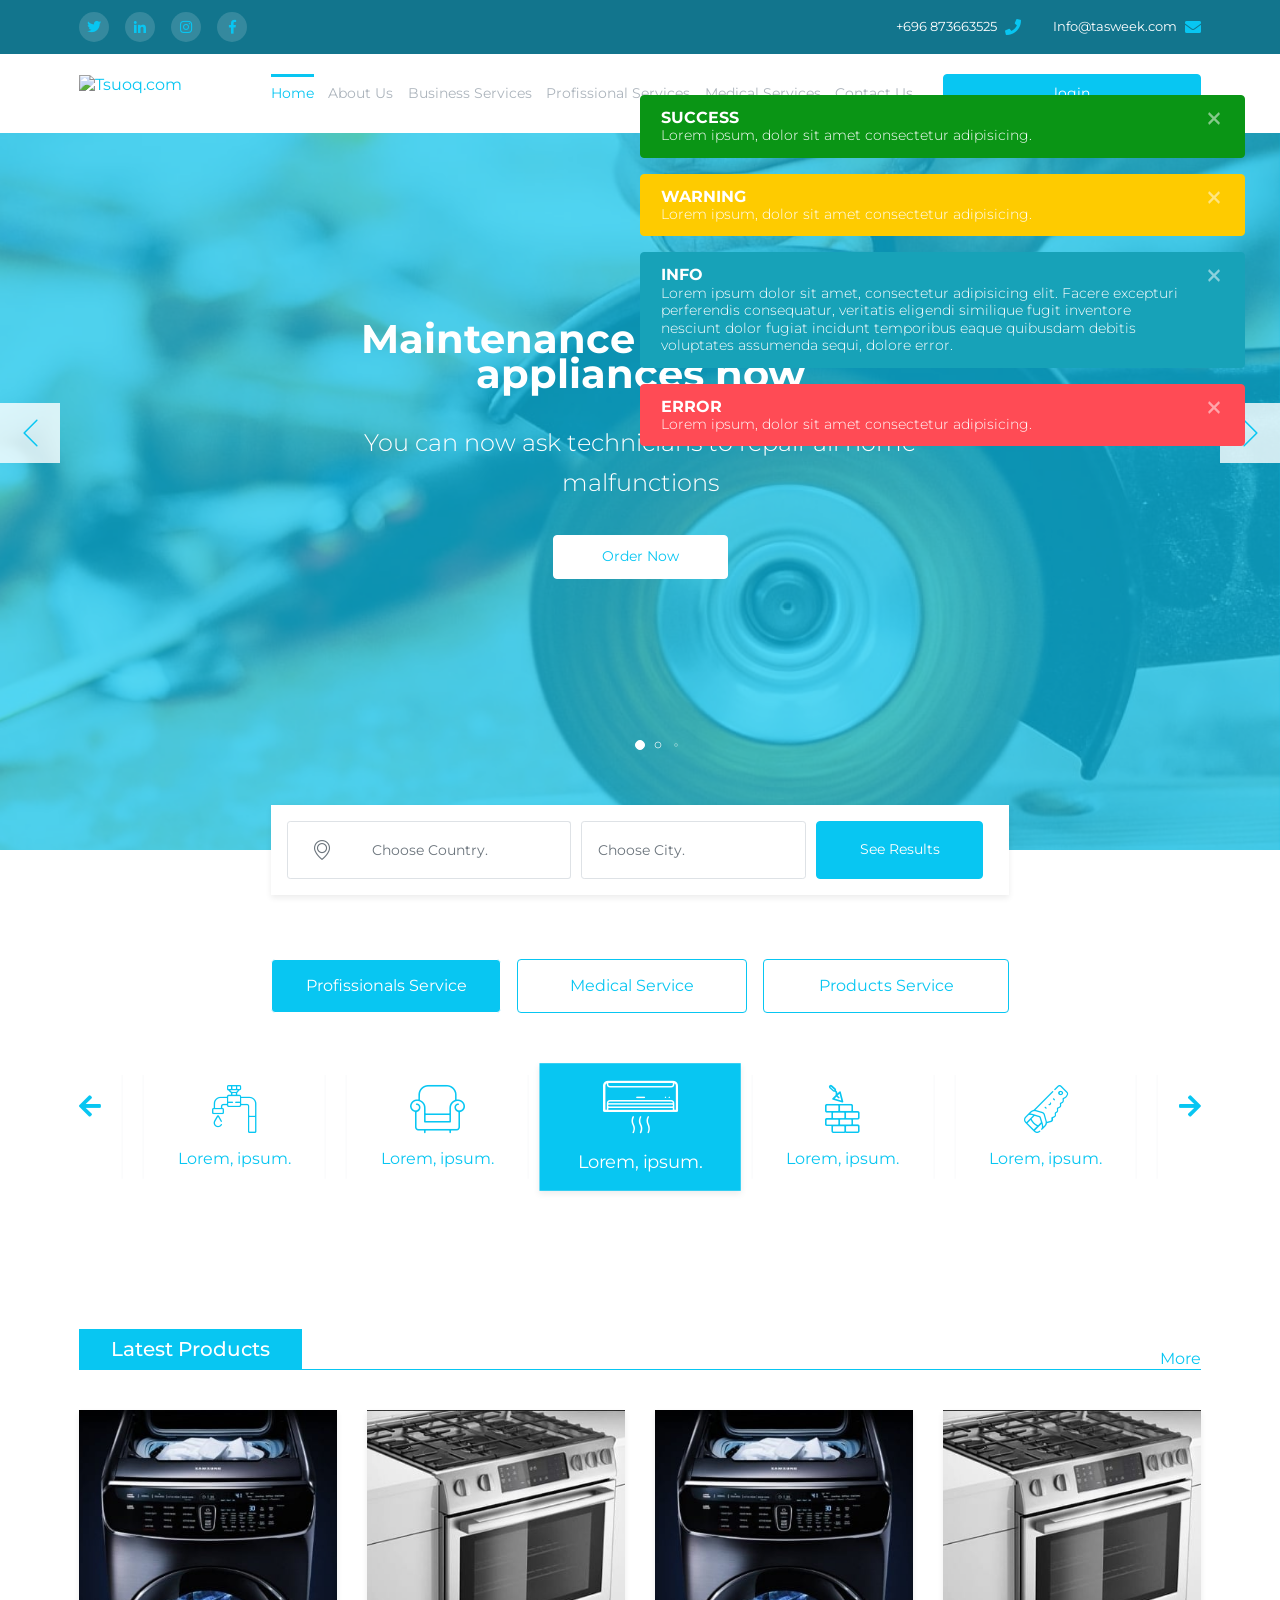
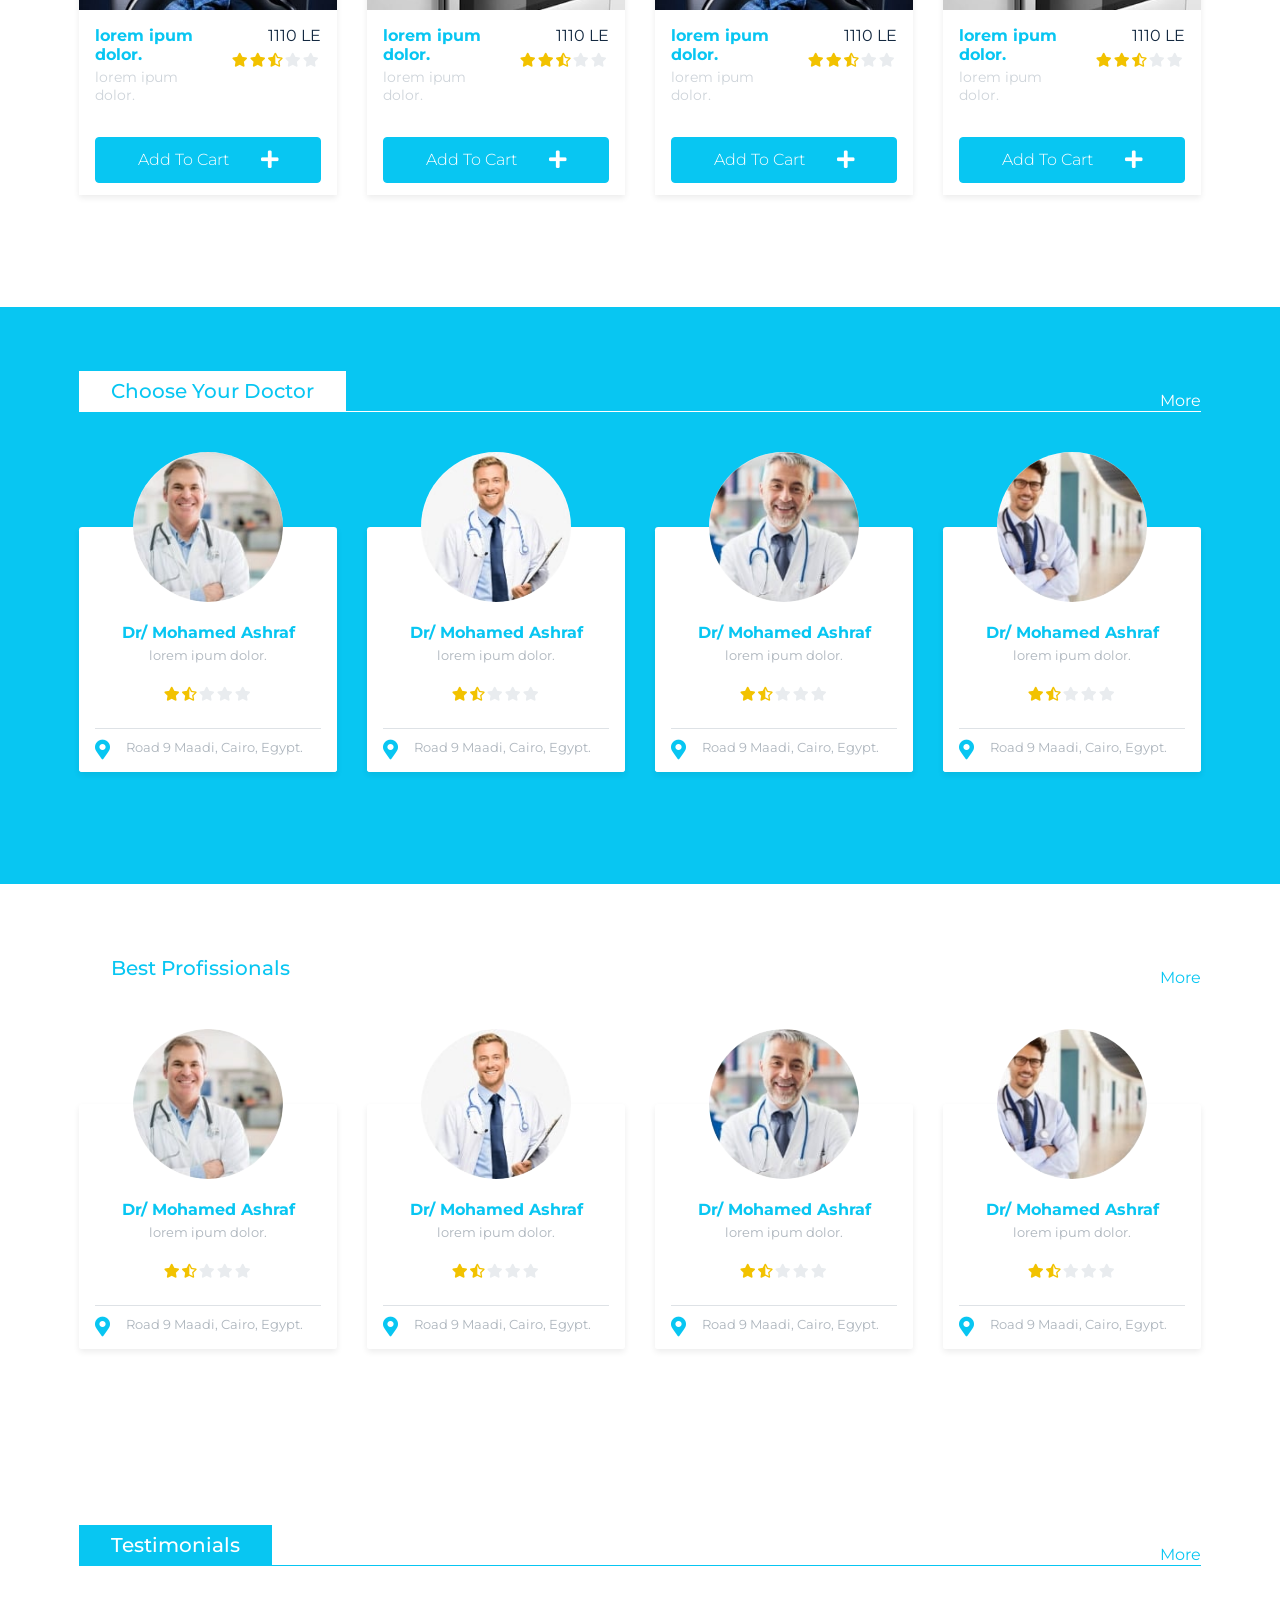
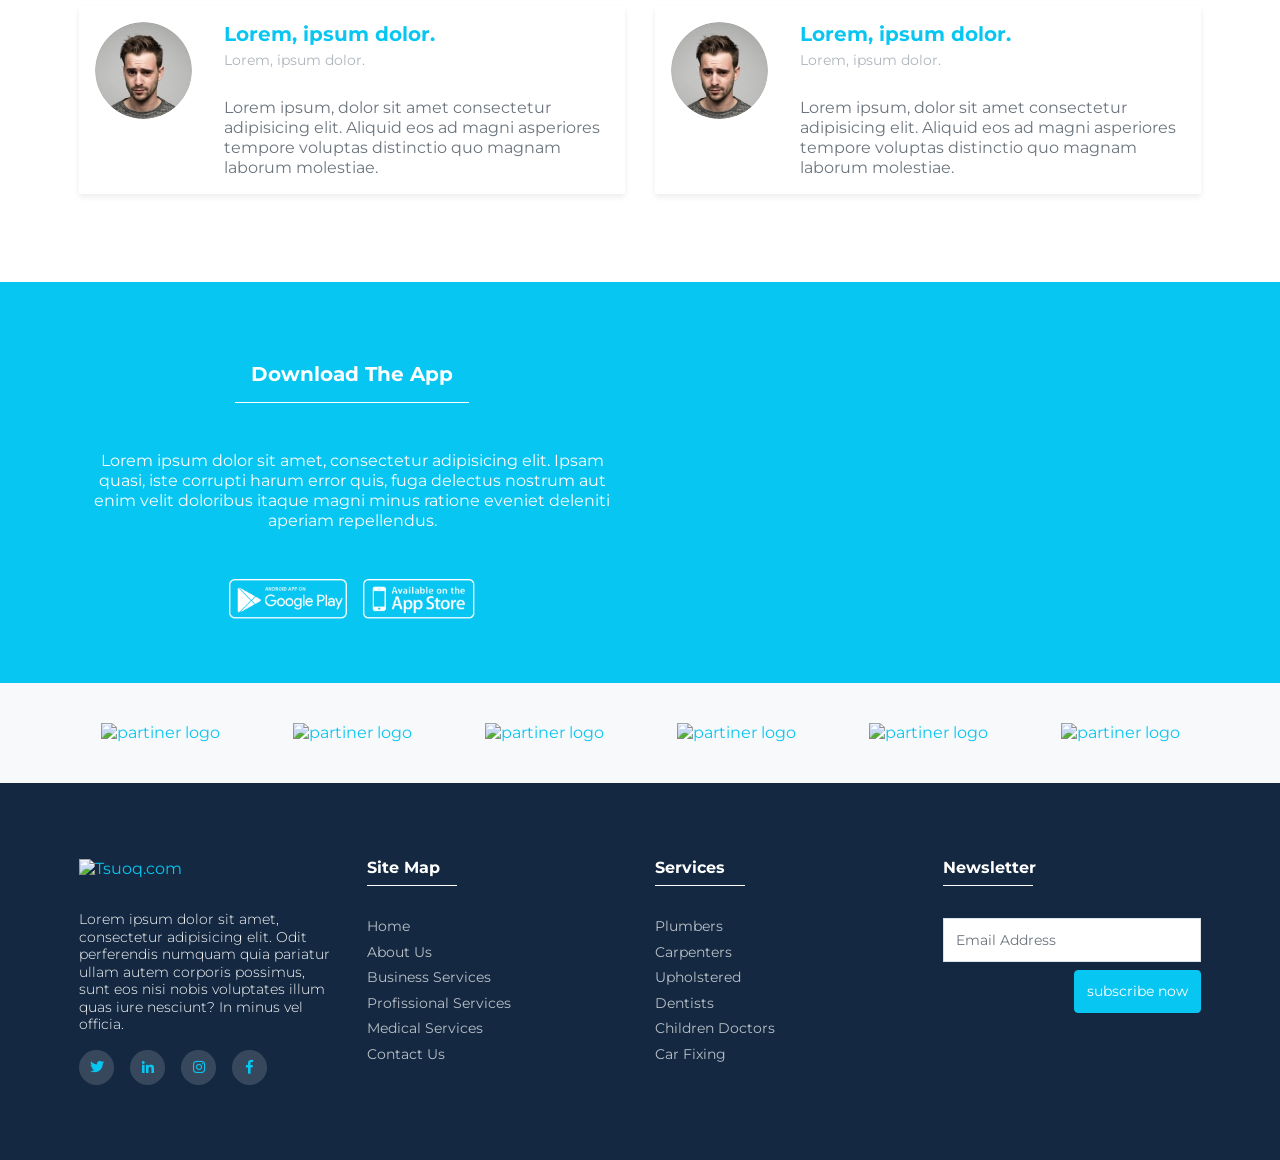
==== index.html @ 060a28f0 "v-1" ====
<!DOCTYPE html>
<html lang="en" dir="ltr">

<head>
	<meta charset="utf-8">
	<meta name="viewport" content="width=device-width, initial-scale=1, shrink-to-fit=no">
	<meta name="Tsuoq.com" content="">
	<meta name="Tsuoq.com" content="">
	<meta http-equiv="X-UA-Compatible" content="ie=edge">
	<title>Tsuoq.com</title>
	<link rel="icon" type="image/ico" href="./images/favicons/fav.ico" sizes="16x16">
	<link href="./styles/style.min.css" rel="stylesheet" type="text/css">
	<!-- scripts-->
	<script src="./scripts/app.min.js" type="text/javascript"></script>
	<script src="https://maps.googleapis.com/maps/api/js?key=AIzaSyAceZt91hCfdVh6oFAXQfNVRRdlXNJJgLs&amp;libraries=places&amp;language=en" type="text/javascript"></script>
</head>

<body>
	<div class="preloader d-flex">
		<div class="preloader-container"><img class="preloader-image" src="./images/preloader.gif" title="preloader image"></div>
	</div>
	<div class="side-open"></div>
	<nav class="navbar">
		<div class="navbar__top">
			<div class="container">
				<div class="row">
					<div class="col-6">
						<ul class="navbar__social">
							<li><a href="#" target="_blank"><i class="fab fa-twitter"></i></a></li>
							<li><a href="#" target="_blank"><i class="fab fa-linkedin-in"></i></a></li>
							<li><a href="#" target="_blank"><i class="fab fa-instagram"></i></a></li>
							<li><a href="#" target="_blank"><i class="fab fa-facebook-f"></i></a></li>
						</ul>
					</div>
					<div class="col-6">
						<ul class="navbar__contacts">
							<li><a href="#" target="_blank"><small>+696 873663525</small><i class="fas fa-phone"></i></a></li>
							<li><a href="#" target="_blank"><small>Info@tasweek.com</small><i class="fas fa-envelope"></i></a></li>
						</ul>
					</div>
				</div>
			</div>
		</div>
		<div class="navbar__main">
			<div class="container">
				<div class="row">
					<div class="col-4 col-lg-2"><a class="navbar__logo" href="index.html" title="Tsuoq.com"><img src="./images/logo/logo-color.svg" alt="Tsuoq.com"></a></div>
					<div class="col-7 d-none d-lg-flex">
						<ul class="navbar__pages">
							<li><a class="active" href="index.html">home</a></li>
							<li><a href="#">about us</a></li>
							<li><a href="#">business services</a></li>
							<li><a href="#">profissional services</a></li>
							<li><a href="#">medical services</a></li>
							<li><a href="#">contact us</a></li>
						</ul>
					</div>
					<div class="col-4 offset-4 col-lg-3 offset-lg-0">
						<div class="navbar__login"><a class="btn btn-primary btn-sm btn-block" href="login.html">login</a></div>
					</div>
				</div>
			</div>
		</div>
	</nav>
	<div class="overlay"><i class="menu-close material-icons">clear</i></div>
	<div class="alerts-wrapper">
		<div class="alert alert-success alert-dismissible fade show" role="alert">
			<h6 class="alert-heading">success</h6>
			<p>Lorem ipsum, dolor sit amet consectetur adipisicing.</p>
			<button class="close" data-dismiss="alert" type="button" aria-label="Close"><i class="material-icons" aria-hidden="true">close</i></button>
		</div>
		<div class="alert alert-warning alert-dismissible fade show" role="alert">
			<h6 class="alert-heading">warning</h6>
			<p>Lorem ipsum, dolor sit amet consectetur adipisicing.</p>
			<button class="close" data-dismiss="alert" type="button" aria-label="Close"><i class="material-icons" aria-hidden="true">close</i></button>
		</div>
		<div class="alert alert-info alert-dismissible fade show" role="alert">
			<h6 class="alert-heading">info</h6>
			<p>Lorem ipsum dolor sit amet, consectetur adipisicing elit. Facere excepturi perferendis consequatur, veritatis eligendi similique fugit inventore nesciunt dolor fugiat incidunt temporibus eaque quibusdam debitis voluptates assumenda sequi, dolore error.</p>
			<button class="close" data-dismiss="alert" type="button" aria-label="Close"><i class="material-icons" aria-hidden="true">close</i></button>
		</div>
		<div class="alert alert-danger alert-dismissible fade show" role="alert">
			<h6 class="alert-heading">error</h6>
			<p>Lorem ipsum, dolor sit amet consectetur adipisicing.</p>
			<button class="close" data-dismiss="alert" type="button" aria-label="Close"><i class="material-icons" aria-hidden="true">close</i></button>
		</div>
	</div>
	<main id="home-main" role="main">
		<div class="swiper-container">
			<div class="swiper-wrapper">
				<div class="swiper-slide jarallax"><img class="jarallax-img" src="./images/backgrounds/bg-1.jpg">
					<div class="container">
						<div class="row">
							<div class="col-10 offset-1 col-sm-8 offset-sm-2 col-lg-6 offset-lg-3">
								<h1 data-swiper-parallax="-100" data-swiper-parallax-opacity="0.4">Maintenance of household appliances now</h1>
								<p data-swiper-parallax="-200" data-swiper-parallax-opacity="0.2">You can now ask technicians to repair all home malfunctions</p><a class="btn btn-white px-5 text-primary text-capitalize" href="#">order now</a>
							</div>
						</div>
					</div>
				</div>
				<div class="swiper-slide jarallax"><img class="jarallax-img" src="./images/backgrounds/bg-2.jpg">
					<div class="container">
						<div class="row">
							<div class="col-10 offset-1 col-sm-8 offset-sm-2 col-lg-6 offset-lg-3">
								<h1 data-swiper-parallax="-100" data-swiper-parallax-opacity="0.4">Maintenance of household appliances now</h1>
								<p data-swiper-parallax="-200" data-swiper-parallax-opacity="0.2">You can now ask technicians to repair all home malfunctions</p><a class="btn btn-white px-5 text-primary text-capitalize" href="#">order now</a>
							</div>
						</div>
					</div>
				</div>
				<div class="swiper-slide jarallax"><img class="jarallax-img" src="./images/backgrounds/bg-1.jpg">
					<div class="container">
						<div class="row">
							<div class="col-10 offset-1 col-sm-8 offset-sm-2 col-lg-6 offset-lg-3">
								<h1 data-swiper-parallax="-100" data-swiper-parallax-opacity="0.4">Maintenance of household appliances now</h1>
								<p data-swiper-parallax="-200" data-swiper-parallax-opacity="0.2">You can now ask technicians to repair all home malfunctions</p><a class="btn btn-white px-5 text-primary text-capitalize" href="#">order now</a>
							</div>
						</div>
					</div>
				</div>
				<div class="swiper-slide jarallax"><img class="jarallax-img" src="./images/backgrounds/bg-2.jpg">
					<div class="container">
						<div class="row">
							<div class="col-10 offset-1 col-sm-8 offset-sm-2 col-lg-6 offset-lg-3">
								<h1 data-swiper-parallax="-100" data-swiper-parallax-opacity="0.4">Maintenance of household appliances now</h1>
								<p data-swiper-parallax="-200" data-swiper-parallax-opacity="0.2">You can now ask technicians to repair all home malfunctions</p><a class="btn btn-white px-5 text-primary text-capitalize" href="#">order now</a>
							</div>
						</div>
					</div>
				</div>
			</div>
			<div class="swiper-pagination"></div>
			<div class="swiper-button-next"></div>
			<div class="swiper-button-prev"></div>
		</div>
	</main>
	<section id="home-search">
		<div class="container">
			<div class="row">
				<div class="col-10 offset-1 col-md-8 offset-md-2">
					<div class="card-search shadow-sm">
						<div class="card-body">
							<form class="form-inline" action="#" metho="POST">
								<div class="form-row w-100">
									<div class="input-group input-group-lg col-12 col-md-5">
										<div class="input-group-prepend"><span class="input-group-text icon-placeholder" id="choose-country"></span></div>
										<input class="form-control" type="text" placeholder="Choose Country." aria-label="search using country" aria-describedby="choose-country">
									</div>
									<div class="input-group input-group-lg col-12 col-md-4">
										<input class="form-control w-100" type="text" aria-describedby="choose-city" aria-label="search using city" placeholder="Choose City.">
									</div>
									<div class="input-group col-12 col-md-3">
										<button class="btn btn-primary btn-block text-capitalize" type="submit">see results</button>
									</div>
								</div>
							</form>
						</div>
					</div>
				</div>
			</div>
		</div>
	</section>
	<section id="home-all-services">
		<div class="container">
			<div class="row">
				<div class="col-12 col-md-10 offset-md-1 col-lg-8 offset-lg-2">
					<ul class="nav nav-pills mb-3" id="home-services-tabs" role="tablist">
						<li class="nav-item"><a class="nav-link active" id="pills-profissionals-service-tab" data-toggle="pill" href="#pills-profissionals-service" role="tab" aria-controls="pills-profissionals-service" aria-selected="true">profissionals service</a></li>
						<li class="nav-item"><a class="nav-link" id="pills-medical-service-tab" data-toggle="pill" href="#pills-medical-service" role="tab" aria-controls="pills-medical-service" aria-selected="false">medical service</a></li>
						<li class="nav-item"><a class="nav-link" id="pills-products-service-tab" data-toggle="pill" href="#pills-products-service" role="tab" aria-controls="pills-products-service" aria-selected="false">products service</a></li>
					</ul>
				</div>
				<div class="col-12 mt-4">
					<div class="tab-content" id="home-services-tabsContent">
						<div class="tab-pane fade show active" id="pills-profissionals-service" role="tabpanel" aria-labelledby="pills-profissionals-service-tab">
							<div class="swiper-container services-tab-slider">
								<div class="swiper-wrapper">
									<div class="swiper-slide"><a class="service-icon-card" href="#"><i class="icon-air-condition"></i>Lorem, ipsum.</a></div>
									<div class="swiper-slide"><a class="service-icon-card" href="#"><i class="icon-enginnering"></i>Lorem, ipsum.</a></div>
									<div class="swiper-slide"><a class="service-icon-card" href="#"><i class="icon-carpenter"></i>Lorem, ipsum.</a></div>
									<div class="swiper-slide"><a class="service-icon-card" href="#"><i class="icon-plumber"></i>Lorem, ipsum.</a></div>
									<div class="swiper-slide"><a class="service-icon-card" href="#"><i class="icon-furnature"></i>Lorem, ipsum.</a></div>
								</div>
								<div class="swiper-button-next"><i class="fas fa-arrow-right"></i></div>
								<div class="swiper-button-prev"><i class="fas fa-arrow-left"></i></div>
							</div>
						</div>
						<div class="tab-pane fade" id="pills-medical-service" role="tabpanel" aria-labelledby="pills-medical-service-tab">
							<div class="swiper-container services-tab-slider">
								<div class="swiper-wrapper">
									<div class="swiper-slide"><a class="service-icon-card" href="#"><i class="icon-air-condition"></i>Lorem, ipsum.</a></div>
									<div class="swiper-slide"><a class="service-icon-card" href="#"><i class="icon-enginnering"></i>Lorem, ipsum.</a></div>
									<div class="swiper-slide"><a class="service-icon-card" href="#"><i class="icon-carpenter"></i>Lorem, ipsum.</a></div>
									<div class="swiper-slide"><a class="service-icon-card" href="#"><i class="icon-plumber"></i>Lorem, ipsum.</a></div>
									<div class="swiper-slide"><a class="service-icon-card" href="#"><i class="icon-furnature"></i>Lorem, ipsum.</a></div>
								</div>
								<div class="swiper-button-next"><i class="fas fa-arrow-right"></i></div>
								<div class="swiper-button-prev"><i class="fas fa-arrow-left"></i></div>
							</div>
						</div>
						<div class="tab-pane fade" id="pills-products-service" role="tabpanel" aria-labelledby="pills-products-service-tab">
							<div class="swiper-container services-tab-slider">
								<div class="swiper-wrapper">
									<div class="swiper-slide"><a class="service-icon-card" href="#"><i class="icon-air-condition"></i>Lorem, ipsum.</a></div>
									<div class="swiper-slide"><a class="service-icon-card" href="#"><i class="icon-enginnering"></i>Lorem, ipsum.</a></div>
									<div class="swiper-slide"><a class="service-icon-card" href="#"><i class="icon-carpenter"></i>Lorem, ipsum.</a></div>
									<div class="swiper-slide"><a class="service-icon-card" href="#"><i class="icon-plumber"></i>Lorem, ipsum.</a></div>
									<div class="swiper-slide"><a class="service-icon-card" href="#"><i class="icon-furnature"></i>Lorem, ipsum.</a></div>
								</div>
								<div class="swiper-button-next"><i class="fas fa-arrow-right"></i></div>
								<div class="swiper-button-prev"><i class="fas fa-arrow-left"></i></div>
							</div>
						</div>
					</div>
				</div>
			</div>
		</div>
	</section>
	<section class="home__service" id="home-products">
		<div class="container">
			<div class="row">
				<div class="col-12">
					<div class="home__service--header">
						<h5>latest products</h5><a href="#" title="see more products">more</a>
					</div>
				</div>
				<div class="col-12">
					<div class="home__service--content">
						<div class="row">
							<div class="col-12 col-sm-6 col-md-4 col-lg-3 mb-5">
								<div class="card-product"><img class="card-img-top" src="./images/products/product-1.jpg" alt="product image" />
									<div class="card-body">
										<div><a class="card-title h6" href="#" title="product">lorem ipum dolor.</a><small class="card-text">lorem ipum dolor.</small></div>
										<div>
											<p class="price">1110 LE</p>
											<select class="stars-readOnly" data-init="2.5">
												<option value="1">1</option>
												<option value="2">2</option>
												<option value="3">3</option>
												<option value="4">4</option>
												<option value="5">5</option>
											</select>
										</div>
									</div>
									<div class="card-footer"><a class="btn btn-primary btn-block" href="#" title="add to wishlist">add to cart<i class="fas fa-plus"></i></a></div>
								</div>
							</div>
							<div class="col-12 col-sm-6 col-md-4 col-lg-3 mb-5">
								<div class="card-product"><img class="card-img-top" src="./images/products/product-2.jpg" alt="product image" />
									<div class="card-body">
										<div><a class="card-title h6" href="#" title="product">lorem ipum dolor.</a><small class="card-text">lorem ipum dolor.</small></div>
										<div>
											<p class="price">1110 LE</p>
											<select class="stars-readOnly" data-init="2.5">
												<option value="1">1</option>
												<option value="2">2</option>
												<option value="3">3</option>
												<option value="4">4</option>
												<option value="5">5</option>
											</select>
										</div>
									</div>
									<div class="card-footer"><a class="btn btn-primary btn-block" href="#" title="add to wishlist">add to cart<i class="fas fa-plus"></i></a></div>
								</div>
							</div>
							<div class="col-12 col-sm-6 col-md-4 col-lg-3 mb-5">
								<div class="card-product"><img class="card-img-top" src="./images/products/product-1.jpg" alt="product image" />
									<div class="card-body">
										<div><a class="card-title h6" href="#" title="product">lorem ipum dolor.</a><small class="card-text">lorem ipum dolor.</small></div>
										<div>
											<p class="price">1110 LE</p>
											<select class="stars-readOnly" data-init="2.5">
												<option value="1">1</option>
												<option value="2">2</option>
												<option value="3">3</option>
												<option value="4">4</option>
												<option value="5">5</option>
											</select>
										</div>
									</div>
									<div class="card-footer"><a class="btn btn-primary btn-block" href="#" title="add to wishlist">add to cart<i class="fas fa-plus"></i></a></div>
								</div>
							</div>
							<div class="col-12 col-sm-6 col-md-4 col-lg-3 mb-5">
								<div class="card-product"><img class="card-img-top" src="./images/products/product-2.jpg" alt="product image" />
									<div class="card-body">
										<div><a class="card-title h6" href="#" title="product">lorem ipum dolor.</a><small class="card-text">lorem ipum dolor.</small></div>
										<div>
											<p class="price">1110 LE</p>
											<select class="stars-readOnly" data-init="2.5">
												<option value="1">1</option>
												<option value="2">2</option>
												<option value="3">3</option>
												<option value="4">4</option>
												<option value="5">5</option>
											</select>
										</div>
									</div>
									<div class="card-footer"><a class="btn btn-primary btn-block" href="#" title="add to wishlist">add to cart<i class="fas fa-plus"></i></a></div>
								</div>
							</div>
						</div>
					</div>
				</div>
			</div>
		</div>
	</section>
	<section class="home__service home__service--bg-blue" id="home-choose-doctors">
		<div class="container">
			<div class="row">
				<div class="col-12">
					<div class="home__service--header">
						<h5>choose your doctor</h5><a href="#" title="see more products">more</a>
					</div>
				</div>
				<div class="col-12">
					<div class="home__service--content">
						<div class="row">
							<div class="col-12 col-sm-6 col-md-4 col-lg-3 mb-5">
								<div class="card-person"><img class="card-img-top" src="./images/avatars/doc-1.jpg" alt="doctor avatar" />
									<div class="card-body"><a class="card-title" href="#">dr/ Mohamed ashraf</a><small class="card-text">lorem ipum dolor.</small>
										<select class="stars-readOnly" data-init="1.5">
											<option value="1">1</option>
											<option value="2">2</option>
											<option value="3">3</option>
											<option value="4">4</option>
											<option value="5">5</option>
										</select>
									</div>
									<div class="card-footer">
										<p class="card-text"><i class="fas fa-map-marker-alt"></i><small>Road 9 Maadi, Cairo, Egypt.</small></p>
									</div>
								</div>
							</div>
							<div class="col-12 col-sm-6 col-md-4 col-lg-3 mb-5">
								<div class="card-person"><img class="card-img-top" src="./images/avatars/doc-2.jpg" alt="doctor avatar" />
									<div class="card-body"><a class="card-title" href="#">dr/ Mohamed ashraf</a><small class="card-text">lorem ipum dolor.</small>
										<select class="stars-readOnly" data-init="1.5">
											<option value="1">1</option>
											<option value="2">2</option>
											<option value="3">3</option>
											<option value="4">4</option>
											<option value="5">5</option>
										</select>
									</div>
									<div class="card-footer">
										<p class="card-text"><i class="fas fa-map-marker-alt"></i><small>Road 9 Maadi, Cairo, Egypt.</small></p>
									</div>
								</div>
							</div>
							<div class="col-12 col-sm-6 col-md-4 col-lg-3 mb-5">
								<div class="card-person"><img class="card-img-top" src="./images/avatars/doc-3.jpg" alt="doctor avatar" />
									<div class="card-body"><a class="card-title" href="#">dr/ Mohamed ashraf</a><small class="card-text">lorem ipum dolor.</small>
										<select class="stars-readOnly" data-init="1.5">
											<option value="1">1</option>
											<option value="2">2</option>
											<option value="3">3</option>
											<option value="4">4</option>
											<option value="5">5</option>
										</select>
									</div>
									<div class="card-footer">
										<p class="card-text"><i class="fas fa-map-marker-alt"></i><small>Road 9 Maadi, Cairo, Egypt.</small></p>
									</div>
								</div>
							</div>
							<div class="col-12 col-sm-6 col-md-4 col-lg-3 mb-5">
								<div class="card-person"><img class="card-img-top" src="./images/avatars/doc-4.jpg" alt="doctor avatar" />
									<div class="card-body"><a class="card-title" href="#">dr/ Mohamed ashraf</a><small class="card-text">lorem ipum dolor.</small>
										<select class="stars-readOnly" data-init="1.5">
											<option value="1">1</option>
											<option value="2">2</option>
											<option value="3">3</option>
											<option value="4">4</option>
											<option value="5">5</option>
										</select>
									</div>
									<div class="card-footer">
										<p class="card-text"><i class="fas fa-map-marker-alt"></i><small>Road 9 Maadi, Cairo, Egypt.</small></p>
									</div>
								</div>
							</div>
						</div>
					</div>
				</div>
			</div>
		</div>
	</section>
	<section class="home__service home__service--bg-transparent" id="home-choose-profissionals">
		<div class="container">
			<div class="row">
				<div class="col-12">
					<div class="home__service--header">
						<h5>best profissionals</h5><a href="#" title="see more products">more</a>
					</div>
				</div>
				<div class="col-12">
					<div class="home__service--content">
						<div class="row">
							<div class="col-12 col-sm-6 col-md-4 col-lg-3 mb-5">
								<div class="card-person"><img class="card-img-top" src="./images/avatars/doc-1.jpg" alt="doctor avatar" />
									<div class="card-body"><a class="card-title" href="#">dr/ Mohamed ashraf</a><small class="card-text">lorem ipum dolor.</small>
										<select class="stars-readOnly" data-init="1.5">
											<option value="1">1</option>
											<option value="2">2</option>
											<option value="3">3</option>
											<option value="4">4</option>
											<option value="5">5</option>
										</select>
									</div>
									<div class="card-footer">
										<p class="card-text"><i class="fas fa-map-marker-alt"></i><small>Road 9 Maadi, Cairo, Egypt.</small></p>
									</div>
								</div>
							</div>
							<div class="col-12 col-sm-6 col-md-4 col-lg-3 mb-5">
								<div class="card-person"><img class="card-img-top" src="./images/avatars/doc-2.jpg" alt="doctor avatar" />
									<div class="card-body"><a class="card-title" href="#">dr/ Mohamed ashraf</a><small class="card-text">lorem ipum dolor.</small>
										<select class="stars-readOnly" data-init="1.5">
											<option value="1">1</option>
											<option value="2">2</option>
											<option value="3">3</option>
											<option value="4">4</option>
											<option value="5">5</option>
										</select>
									</div>
									<div class="card-footer">
										<p class="card-text"><i class="fas fa-map-marker-alt"></i><small>Road 9 Maadi, Cairo, Egypt.</small></p>
									</div>
								</div>
							</div>
							<div class="col-12 col-sm-6 col-md-4 col-lg-3 mb-5">
								<div class="card-person"><img class="card-img-top" src="./images/avatars/doc-3.jpg" alt="doctor avatar" />
									<div class="card-body"><a class="card-title" href="#">dr/ Mohamed ashraf</a><small class="card-text">lorem ipum dolor.</small>
										<select class="stars-readOnly" data-init="1.5">
											<option value="1">1</option>
											<option value="2">2</option>
											<option value="3">3</option>
											<option value="4">4</option>
											<option value="5">5</option>
										</select>
									</div>
									<div class="card-footer">
										<p class="card-text"><i class="fas fa-map-marker-alt"></i><small>Road 9 Maadi, Cairo, Egypt.</small></p>
									</div>
								</div>
							</div>
							<div class="col-12 col-sm-6 col-md-4 col-lg-3 mb-5">
								<div class="card-person"><img class="card-img-top" src="./images/avatars/doc-4.jpg" alt="doctor avatar" />
									<div class="card-body"><a class="card-title" href="#">dr/ Mohamed ashraf</a><small class="card-text">lorem ipum dolor.</small>
										<select class="stars-readOnly" data-init="1.5">
											<option value="1">1</option>
											<option value="2">2</option>
											<option value="3">3</option>
											<option value="4">4</option>
											<option value="5">5</option>
										</select>
									</div>
									<div class="card-footer">
										<p class="card-text"><i class="fas fa-map-marker-alt"></i><small>Road 9 Maadi, Cairo, Egypt.</small></p>
									</div>
								</div>
							</div>
						</div>
					</div>
				</div>
			</div>
		</div>
	</section>
	<section class="home__service" id="home-testimonials">
		<div class="container">
			<div class="row">
				<div class="col-12">
					<div class="home__service--header">
						<h5>testimonials</h5><a href="#" title="see more products">more</a>
					</div>
				</div>
				<div class="col-12">
					<div class="home__service--content">
						<div class="row">
							<div class="col-12 col-md-6 mb-4">
								<div class="card-testimonials">
									<div class="row">
										<div class="col-3 pr-0">
											<div class="card-img"><img class="img-fluid" src="./images/avatars/avatar-1.jpg" alt="some description"></div>
										</div>
										<div class="col-9 pl-0">
											<div class="card-body">
												<h6 class="card-title">Lorem, ipsum dolor.</h6><small class="card-subtitle">Lorem, ipsum dolor.</small>
												<p class="card-text">Lorem ipsum, dolor sit amet consectetur adipisicing elit. Aliquid eos ad magni asperiores tempore voluptas distinctio quo magnam laborum molestiae.</p>
											</div>
										</div>
									</div>
								</div>
							</div>
							<div class="col-12 col-md-6 mb-4">
								<div class="card-testimonials">
									<div class="row">
										<div class="col-3 pr-0">
											<div class="card-img"><img class="img-fluid" src="./images/avatars/avatar-1.jpg" alt="some description"></div>
										</div>
										<div class="col-9 pl-0">
											<div class="card-body">
												<h6 class="card-title">Lorem, ipsum dolor.</h6><small class="card-subtitle">Lorem, ipsum dolor.</small>
												<p class="card-text">Lorem ipsum, dolor sit amet consectetur adipisicing elit. Aliquid eos ad magni asperiores tempore voluptas distinctio quo magnam laborum molestiae.</p>
											</div>
										</div>
									</div>
								</div>
							</div>
						</div>
					</div>
				</div>
			</div>
		</div>
	</section>
	<section class="jarallax" id="home-download-app"><img class="jarallax-img" src="./images/backgrounds/bg-2.jpg">
		<div class="container">
			<div class="row">
				<div class="col-12 col-md-6">
					<h5>download the app</h5>
					<p>Lorem ipsum dolor sit amet, consectetur adipisicing elit. Ipsam quasi, iste corrupti harum error quis, fuga delectus nostrum aut enim velit doloribus itaque magni minus ratione eveniet deleniti aperiam repellendus.</p>
					<div class="stores-container"><a href="#" title="download from play store" target="_blank"><img src="./images/icons/play-store.png" alt=""></a><a href="#" title="download from app store" target="_blank"><img src="./images/icons/app-store.png" alt=""></a></div>
				</div>
			</div>
		</div>
	</section>
	<section class="partners" id="home-partners">
		<div class="container">
			<div class="row">
				<div class="col-12 col-sm-6 col-md-4 col-lg-3 col-xl-2 my-2"><a class="partners__logo" href="#"><img src="https://via.placeholder.com/160x75.png/F9F9F9/878787?text=logo" alt="partiner logo"></a></div>
				<div class="col-12 col-sm-6 col-md-4 col-lg-3 col-xl-2 my-2"><a class="partners__logo" href="#"><img src="https://via.placeholder.com/160x75.png/F9F9F9/878787?text=logo" alt="partiner logo"></a></div>
				<div class="col-12 col-sm-6 col-md-4 col-lg-3 col-xl-2 my-2"><a class="partners__logo" href="#"><img src="https://via.placeholder.com/160x75.png/F9F9F9/878787?text=logo" alt="partiner logo"></a></div>
				<div class="col-12 col-sm-6 col-md-4 col-lg-3 col-xl-2 my-2"><a class="partners__logo" href="#"><img src="https://via.placeholder.com/160x75.png/F9F9F9/878787?text=logo" alt="partiner logo"></a></div>
				<div class="col-12 col-sm-6 col-md-4 col-lg-3 col-xl-2 my-2"><a class="partners__logo" href="#"><img src="https://via.placeholder.com/160x75.png/F9F9F9/878787?text=logo" alt="partiner logo"></a></div>
				<div class="col-12 col-sm-6 col-md-4 col-lg-3 col-xl-2 my-2"><a class="partners__logo" href="#"><img src="https://via.placeholder.com/160x75.png/F9F9F9/878787?text=logo" alt="partiner logo"></a></div>
			</div>
		</div>
	</section>
	<footer class="footer">
		<div class="container">
			<div class="row">
				<div class="col-12 col-md-3"><a class="footer__logo" href="index.html" title="Tsuoq.com"><img src="./images/logo/logo-white.svg" alt="Tsuoq.com"></a>
					<p>Lorem ipsum dolor sit amet, consectetur adipisicing elit. Odit perferendis numquam quia pariatur ullam autem corporis possimus, sunt eos nisi nobis voluptates illum quas iure nesciunt? In minus vel officia.</p>
					<ul class="footer__social">
						<li><a href="#" target="_blank"><i class="fab fa-twitter"></i></a></li>
						<li><a href="#" target="_blank"><i class="fab fa-linkedin-in"></i></a></li>
						<li><a href="#" target="_blank"><i class="fab fa-instagram"></i></a></li>
						<li><a href="#" target="_blank"><i class="fab fa-facebook-f"></i></a></li>
					</ul>
				</div>
				<div class="col-6 col-md-3">
					<div class="footer__content">
						<p class="footer__content-title">site map</p>
						<ul class="footer__content-list">
							<li class="footer__content-single"><a href="#">home</a></li>
							<li class="footer__content-single"><a href="#">about us</a></li>
							<li class="footer__content-single"><a href="#">business services</a></li>
							<li class="footer__content-single"><a href="#">profissional services</a></li>
							<li class="footer__content-single"><a href="#">medical services</a></li>
							<li class="footer__content-single"><a href="#">contact us</a></li>
						</ul>
					</div>
				</div>
				<div class="col-6 col-md-3">
					<div class="footer__content">
						<p class="footer__content-title">services</p>
						<ul class="footer__content-list">
							<li class="footer__content-single"><a href="#">plumbers</a></li>
							<li class="footer__content-single"><a href="#">carpenters</a></li>
							<li class="footer__content-single"><a href="#">upholstered</a></li>
							<li class="footer__content-single"><a href="#">dentists</a></li>
							<li class="footer__content-single"><a href="#">children doctors</a></li>
							<li class="footer__content-single"><a href="#">car fixing</a></li>
						</ul>
					</div>
				</div>
				<div class="col-12 col-md-3">
					<div class="footer__content">
						<p class="footer__content-title">newsletter</p>
						<div class="footer__content-form">
							<form action="#" method="POST">
								<div class="form-row">
									<div class="col-12 mb-2">
										<input class="form-control rounded-0" type="email" name="" placeholder="Email Address">
									</div>
									<div class="col-12 d-flex justify-content-end">
										<button class="btn btn-primary" type="submit">subscribe now</button>
									</div>
								</div>
							</form>
						</div>
					</div>
				</div>
			</div>
		</div>
	</footer>
</body>

</html>
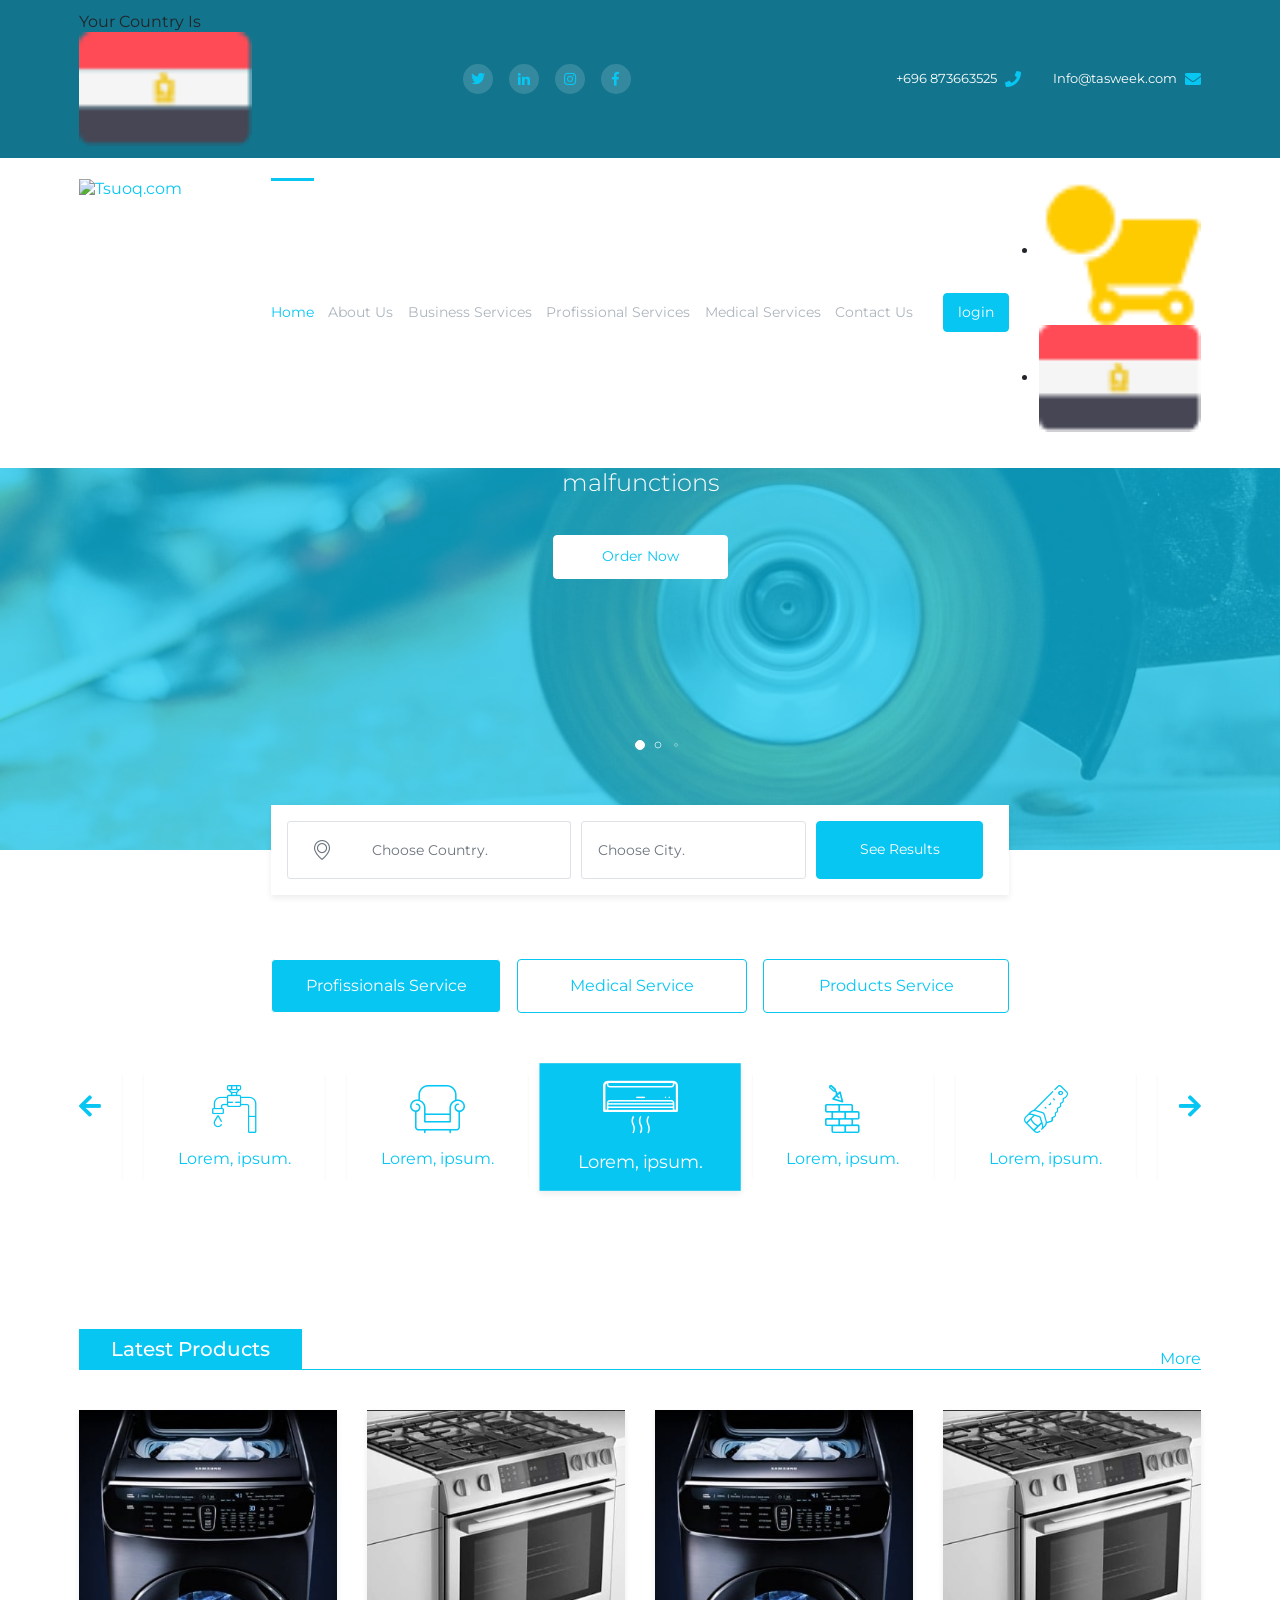
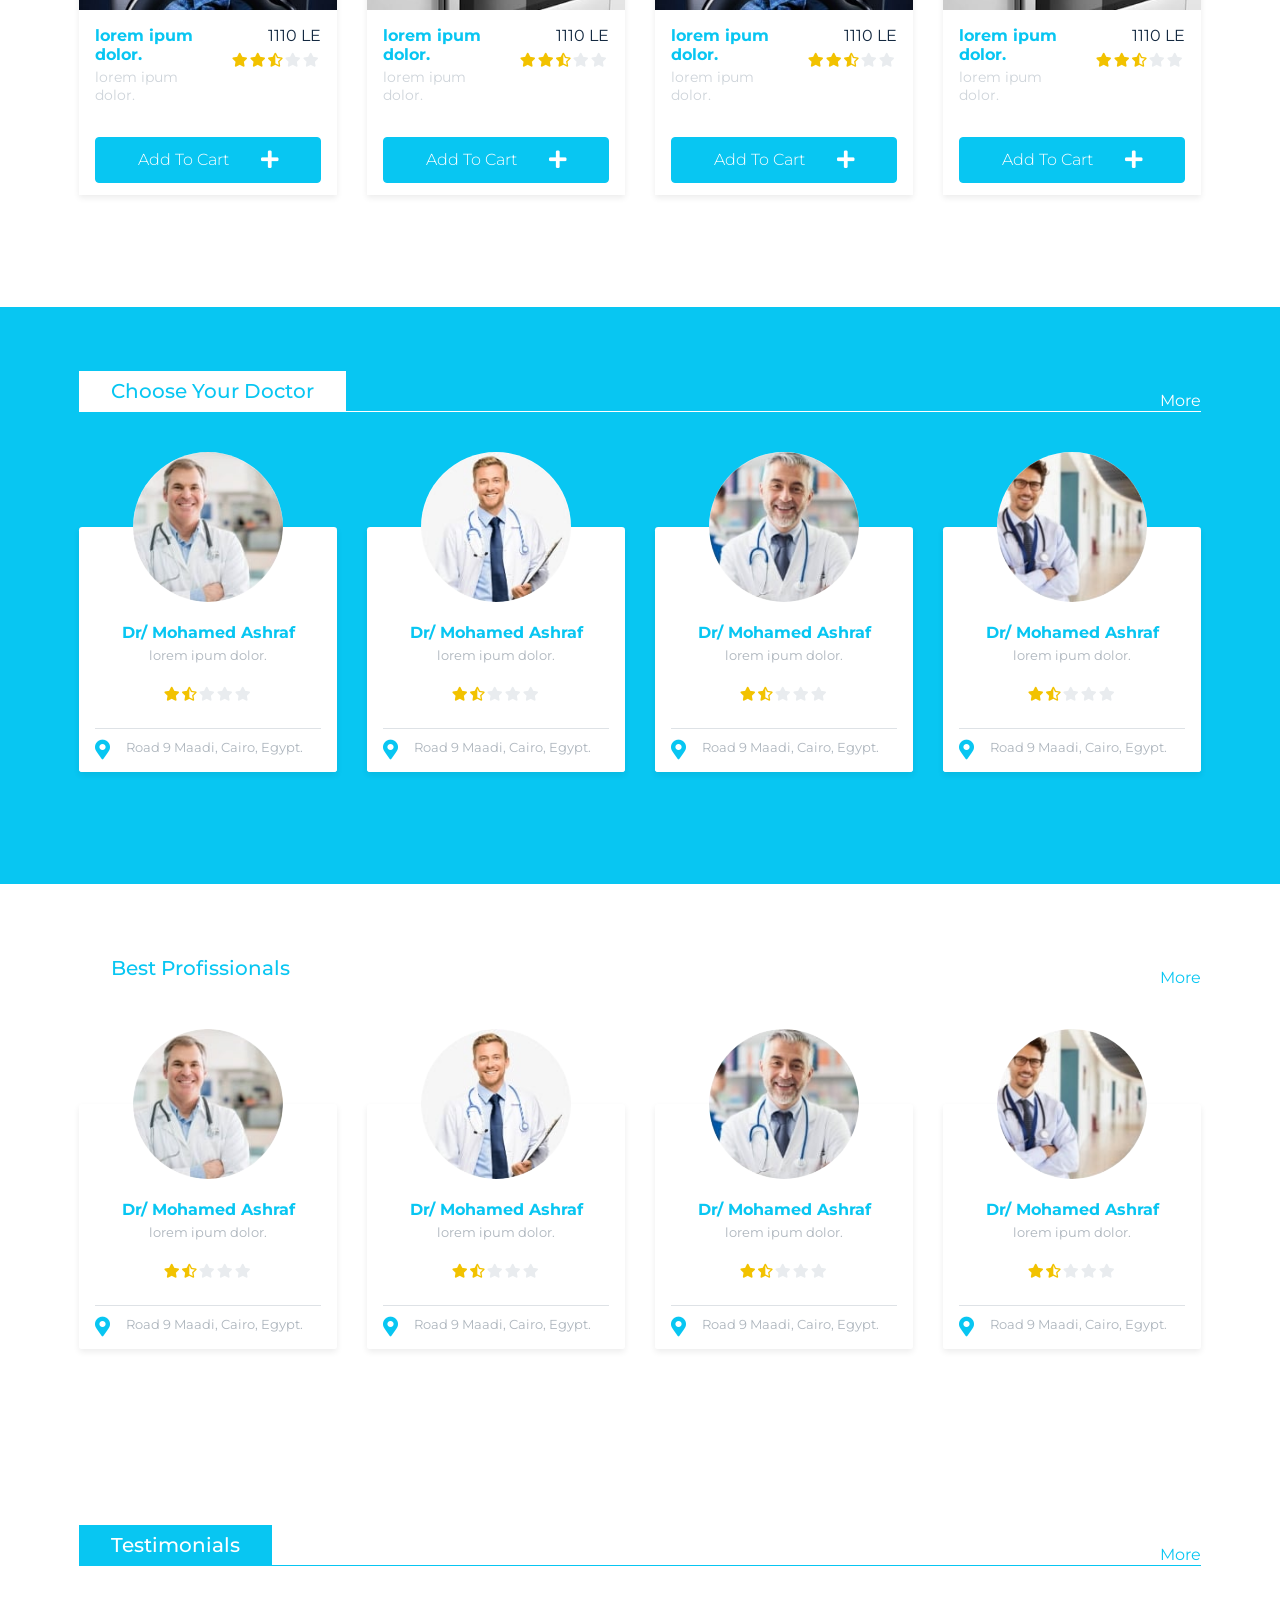
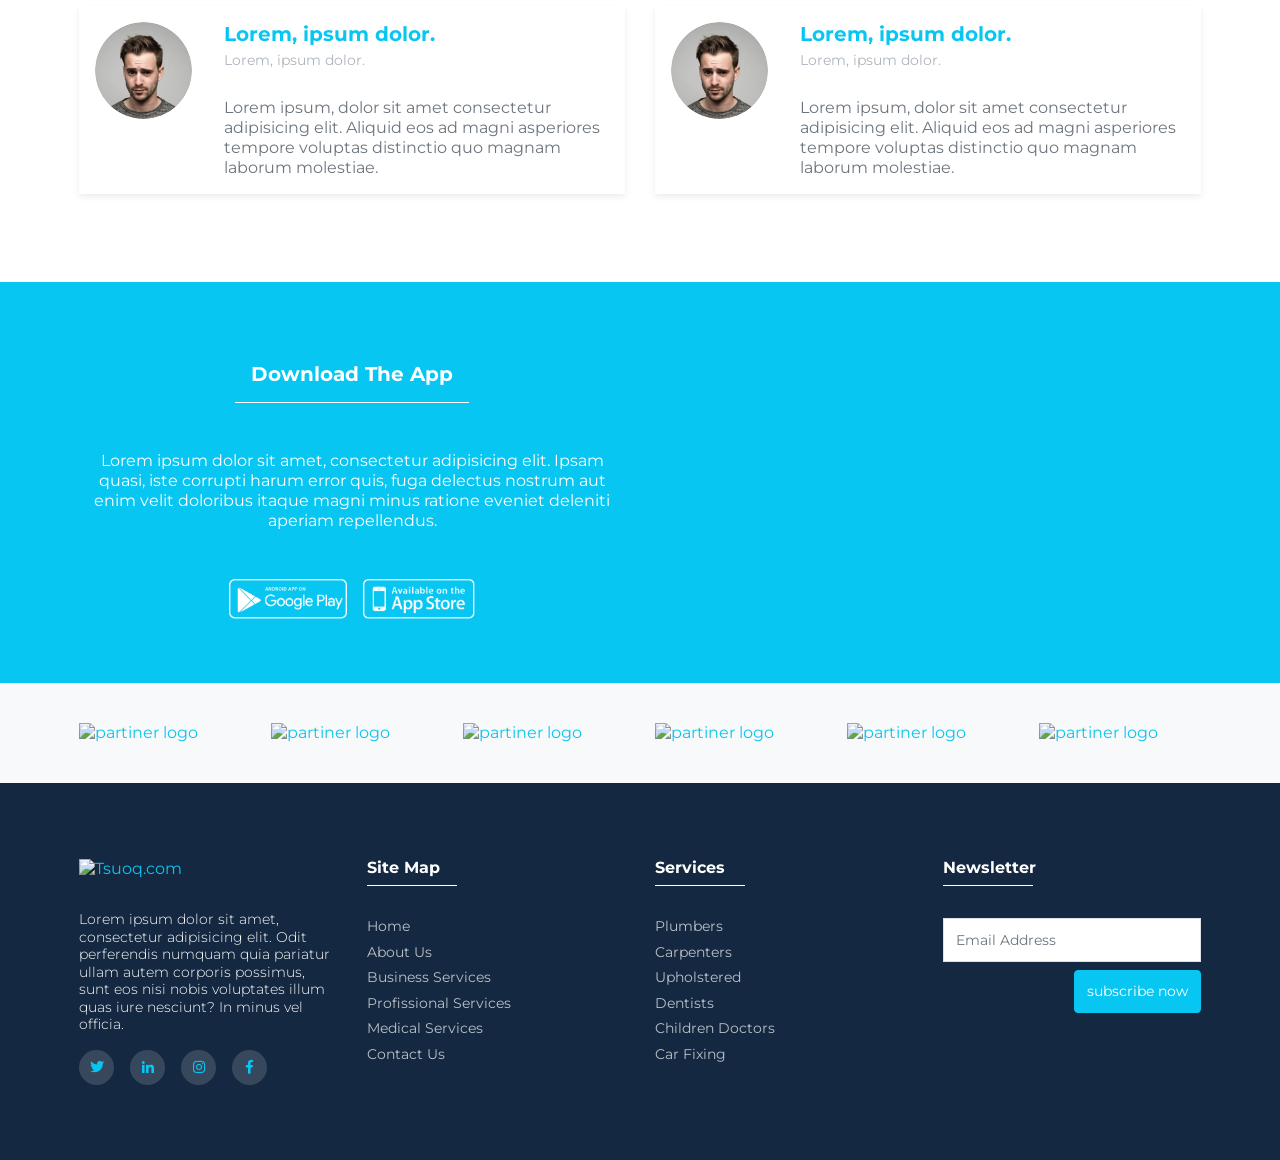
==== commit 6832330f: "v-1.5" ====
--- a/index.html
+++ b/index.html
@@ -24,7 +24,12 @@
 		<div class="navbar__top">
 			<div class="container">
 				<div class="row">
-					<div class="col-6">
+					<div class="col-sm-4 col-6">
+						<div class="your-country">
+							Your Country Is <span> <img src="images/icons/egypt.png" alt=""> </span>
+						</div>
+					</div>
+					<div class="col-sm-4 col-6">
 						<ul class="navbar__social">
 							<li><a href="#" target="_blank"><i class="fab fa-twitter"></i></a></li>
 							<li><a href="#" target="_blank"><i class="fab fa-linkedin-in"></i></a></li>
@@ -32,7 +37,7 @@
 							<li><a href="#" target="_blank"><i class="fab fa-facebook-f"></i></a></li>
 						</ul>
 					</div>
-					<div class="col-6">
+					<div class="col-sm-4 col-12">
 						<ul class="navbar__contacts">
 							<li><a href="#" target="_blank"><small>+696 873663525</small><i class="fas fa-phone"></i></a></li>
 							<li><a href="#" target="_blank"><small>Info@tasweek.com</small><i class="fas fa-envelope"></i></a></li>
@@ -44,7 +49,7 @@
 		<div class="navbar__main">
 			<div class="container">
 				<div class="row">
-					<div class="col-4 col-lg-2"><a class="navbar__logo" href="index.html" title="Tsuoq.com"><img src="./images/logo/logo-color.svg" alt="Tsuoq.com"></a></div>
+					<div class="col-4 col-sm-2"><a class="navbar__logo" href="index.html" title="Tsuoq.com"><img src="./images/logo/logo-color.svg" alt="Tsuoq.com"></a></div>
 					<div class="col-7 d-none d-lg-flex">
 						<ul class="navbar__pages">
 							<li><a class="active" href="index.html">home</a></li>
@@ -55,15 +60,27 @@
 							<li><a href="#">contact us</a></li>
 						</ul>
 					</div>
-					<div class="col-4 offset-4 col-lg-3 offset-lg-0">
+					<div class="col-4 offset-4 col-sm-1 offset-lg-0">
 						<div class="navbar__login"><a class="btn btn-primary btn-sm btn-block" href="login.html">login</a></div>
+					</div>
+					<div class="col-sm-2">
+						<ul class="addons">
+							<li>
+								<a href="#" class="cart">
+									<img src="images/icons/shop-cart-logo.png" alt=""> 
+								</a>
+							</li>
+							<li>
+								<a href="#" class="lang-flag"> <img src="images/icons/egypt.png" alt=""> </a>
+							</li>
+						</ul>
 					</div>
 				</div>
 			</div>
 		</div>
 	</nav>
 	<div class="overlay"><i class="menu-close material-icons">clear</i></div>
-	<div class="alerts-wrapper">
+	<!-- <div class="alerts-wrapper">
 		<div class="alert alert-success alert-dismissible fade show" role="alert">
 			<h6 class="alert-heading">success</h6>
 			<p>Lorem ipsum, dolor sit amet consectetur adipisicing.</p>
@@ -84,7 +101,7 @@
 			<p>Lorem ipsum, dolor sit amet consectetur adipisicing.</p>
 			<button class="close" data-dismiss="alert" type="button" aria-label="Close"><i class="material-icons" aria-hidden="true">close</i></button>
 		</div>
-	</div>
+	</div> -->
 	<main id="home-main" role="main">
 		<div class="swiper-container">
 			<div class="swiper-wrapper">
--- a/styles/style.min.css
+++ b/styles/style.min.css
@@ -28836,4 +28836,55 @@
 }
 .days-slider .owl-nav button.owl-next {
   right: -20px !important;
+}
+.services-provider .rounded-img {
+  width: 120px;
+  height: 120px;
+  margin: auto;
+}
+.red-color {
+  color: #ff9b9b;
+}
+a.red-color:hover {
+  color: #ff3535; 
+}
+img {
+  width: 100%;
+  max-width: 100%;
+}
+.rounded-5 {
+  border-radius: 5px;
+}
+.font-sm .profile-details h5,
+.font-sm .profile-details p,
+.font-sm .profile-details p i,
+.font-sm .profile-details a i,.font-sm .profile-details h6 {
+  font-size: 90% !important;
+}
+.pl0 {
+  padding-left: 0;
+}
+.pagination-custom {
+  margin: 60px auto 0;
+}
+.pagination-custom li {
+  margin: auto;
+}
+.pagination-custom li a {
+  border: none;
+  background-color: transparent;
+  border-radius: 50%;
+  display: block;
+  padding: 0;
+  line-height: 40px;
+  width: 40px;
+  height: 40px;
+  text-align: center;
+}
+.pagination-custom li a i {
+  font-size: 140%;
+}
+.pagination-custom li a.active {
+  background-color: #08c6f2;
+  color: #FFF;
 }
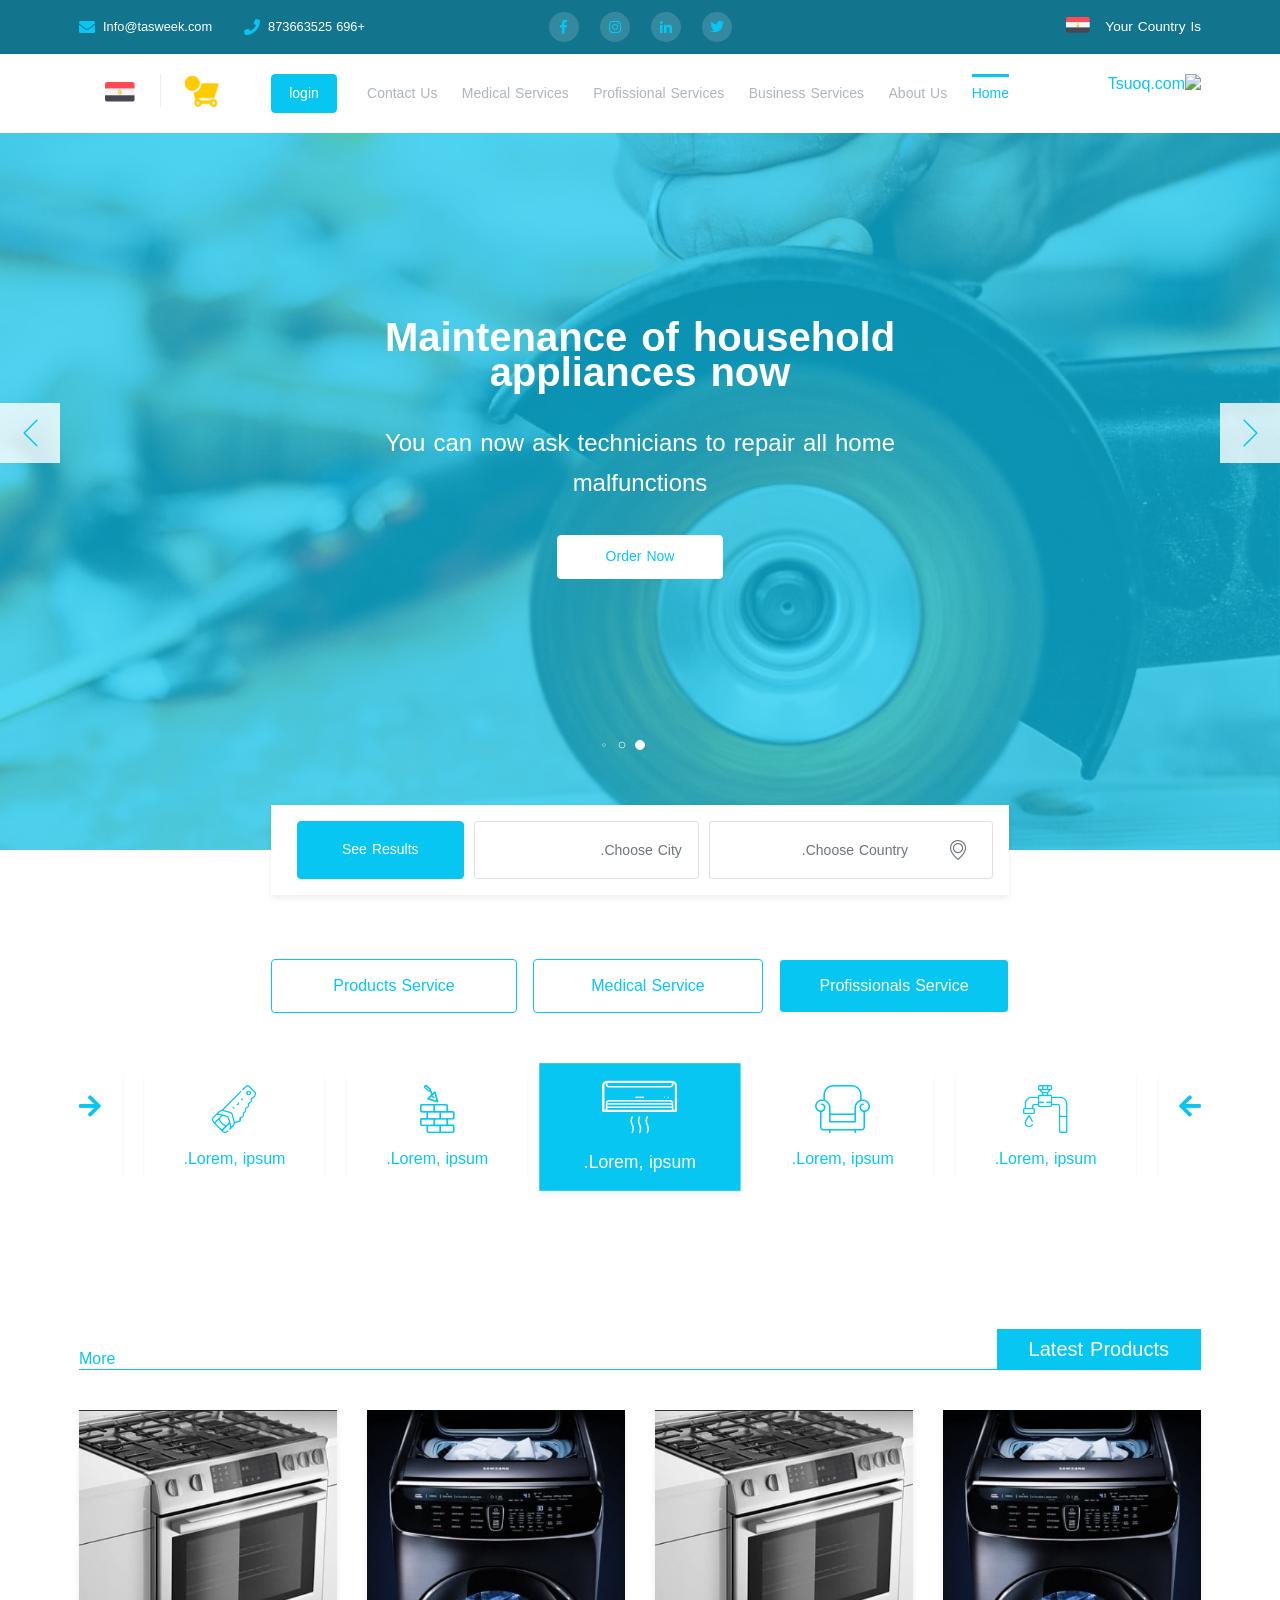
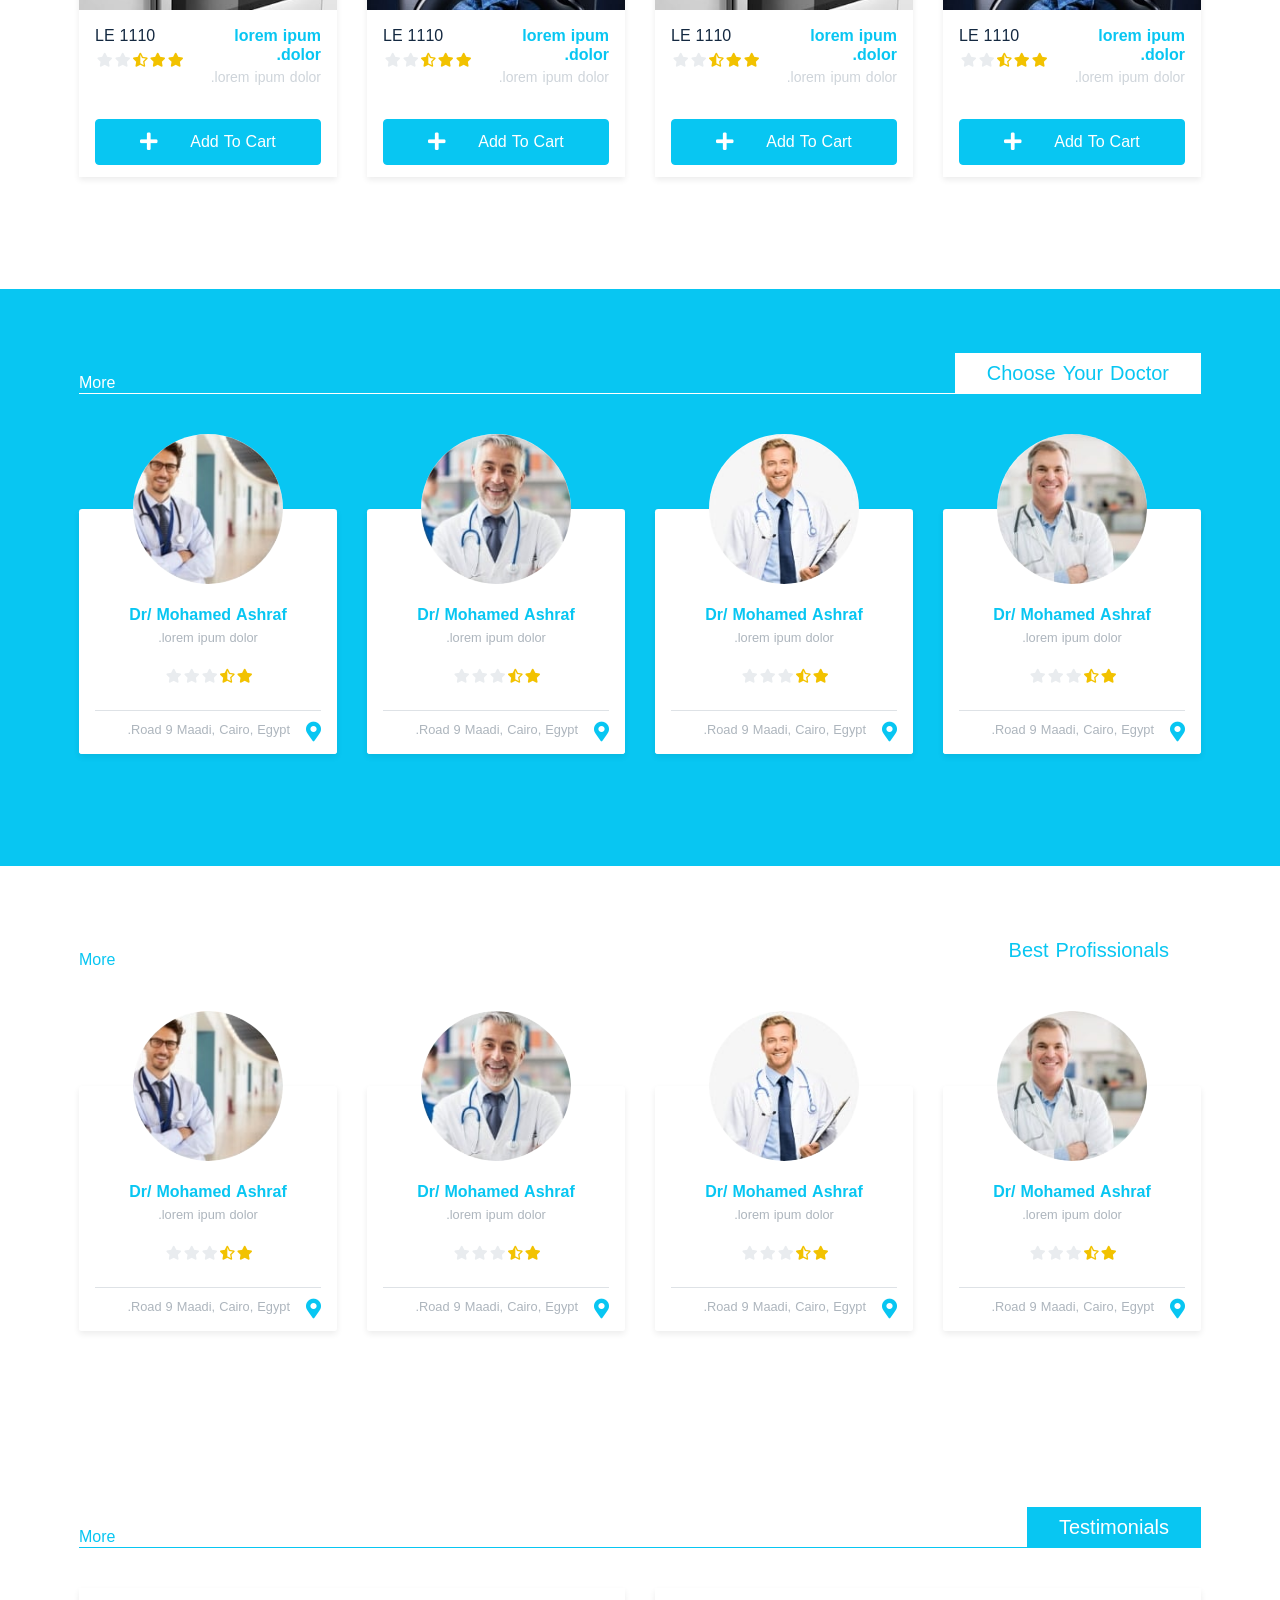
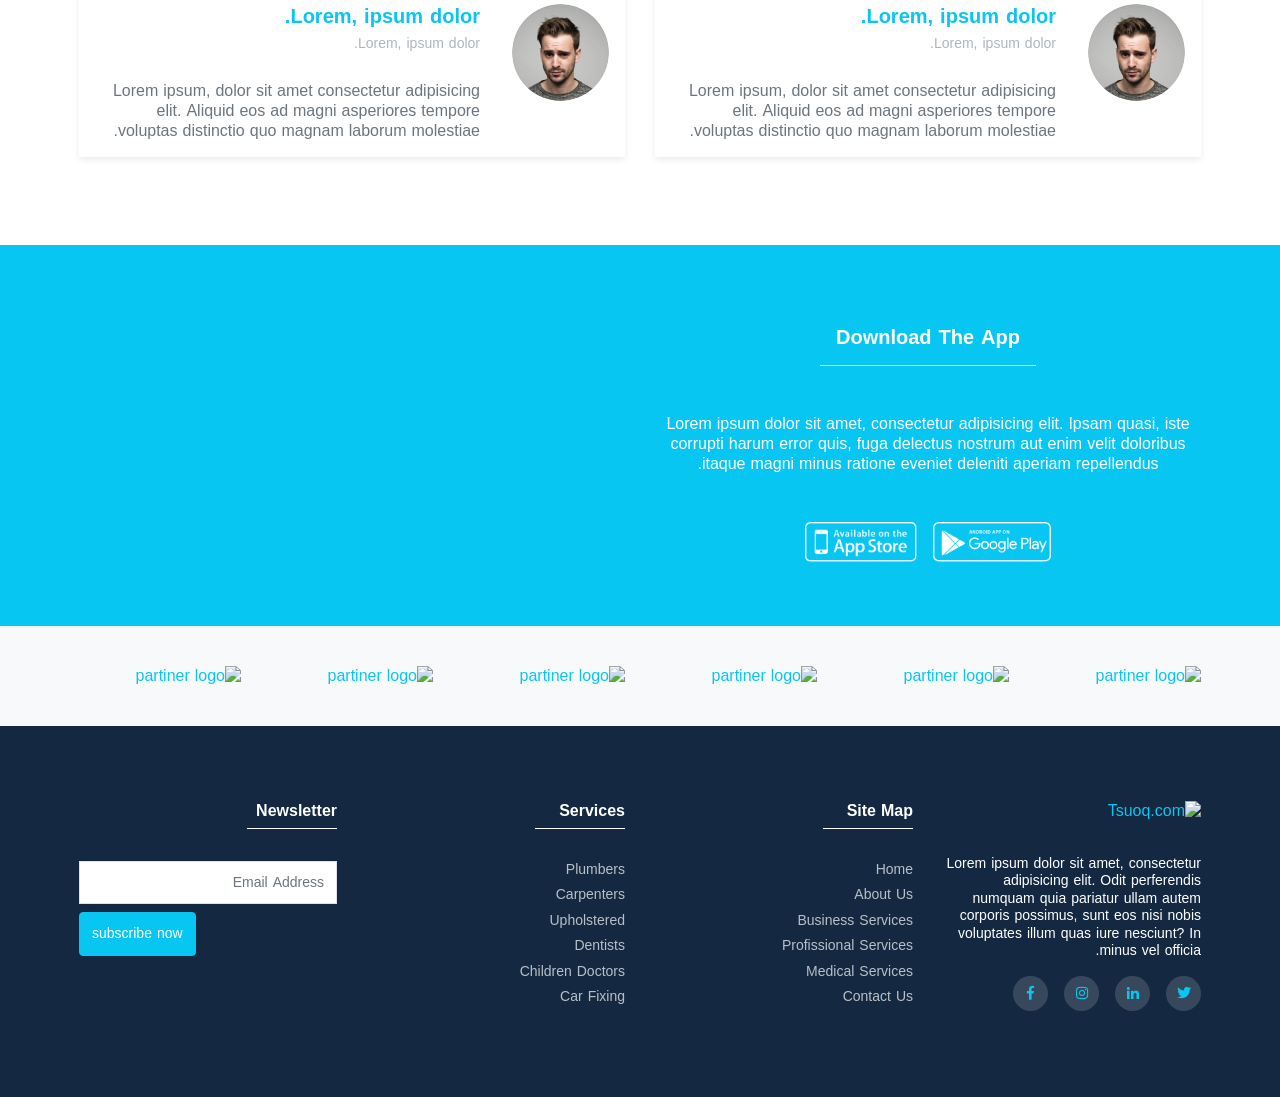
==== commit 902ffe56: "rtl+ar_font & time of  works" ====
--- a/index.html
+++ b/index.html
@@ -9,7 +9,7 @@
 	<meta http-equiv="X-UA-Compatible" content="ie=edge">
 	<title>Tsuoq.com</title>
 	<link rel="icon" type="image/ico" href="./images/favicons/fav.ico" sizes="16x16">
-	<link href="./styles/style.min.css" rel="stylesheet" type="text/css">
+	<link href="./styles/rtl.css" rel="stylesheet" type="text/css">
 	<!-- scripts-->
 	<script src="./scripts/app.min.js" type="text/javascript"></script>
 	<script src="https://maps.googleapis.com/maps/api/js?key=AIzaSyAceZt91hCfdVh6oFAXQfNVRRdlXNJJgLs&amp;libraries=places&amp;language=en" type="text/javascript"></script>
--- a/styles/rtl.css
+++ b/styles/rtl.css
@@ -0,0 +1,29004 @@
+@import url("https://fonts.googleapis.com/css?family=Cairo:200,300,400,600,700,900|Montserrat:100,100i,200,200i,300,300i,400,400i,500,500i,600,600i,700,700i,800,800i,900,900i");
+@font-face {
+	font-family: 'DroidArabicKufi';
+	src:url('../fonts/DroidArabicKufi.eot');
+	src:url('../fonts/DroidArabicKufi.eot?#iefix') format('embedded-opentype'),
+	    url('../fonts/DroidArabicKufi.woff') format('woff'),
+	    url('../fonts/DroidArabicKufi.ttf') format('truetype'),
+	    url('../fonts/DroidArabicKufi.svg#icons') format('svg');
+	font-weight: normal;
+	font-style: normal;
+}
+
+html {
+    -webkit-font-smoothing: antialiased;
+    -moz-osx-font-smoothing: grayscale;
+}
+
+body{
+    -webkit-font-smoothing: antialiased;
+    -moz-osx-font-smoothing: grayscale;
+    -webkit-font-family: 'DroidArabicKufi', sans-serif;
+    -moz-font-family: 'DroidArabicKufi', sans-serif;
+    -ms-font-family: 'DroidArabicKufi', sans-serif;
+    -o-font-family: 'DroidArabicKufi', sans-serif;
+    font-family: 'DroidArabicKufi', sans-serif;
+    font-weight: normal;
+}
+
+/*!
+ * Bootstrap v4.1.2 (https://getbootstrap.com/)
+ * Copyright 2011-2018 The Bootstrap Authors
+ * Copyright 2011-2018 Twitter, Inc.
+ * Licensed under MIT (https://github.com/twbs/bootstrap/blob/master/LICENSE)
+ */
+
+:root {
+  --blue: #08C6F2;
+  --blue-dark: #12758D;
+  --indigo: #6610f2;
+  --purple: #6f42c1;
+  --pink: #e83e8c;
+  --red: #FF4B55;
+  --orange: #fd7e14;
+  --yellow: #FECB00;
+  --yellow-stars: #F2C200;
+  --green: #0A9515;
+  --teal: #20c997;
+  --cyan-light: #E2FAFF;
+  --cyan: #17a2b8;
+  --white: #fff;
+  --gray: #6c757d;
+  --gray-dark: #142941;
+  --facebook: #3b5998;
+  --facebook-light: #4c70ba;
+  --facebook-dark: #1e2e4f;
+  --twitter: #1DA1F2;
+  --twitter-light: #4db5f5;
+  --twitter-dark: #0967a0;
+  --google: #F8F8F8;
+  --google-light: #fff;
+  --google-dark: #c5c5c5;
+  --instagram: #517fa4;
+  --instagram-light: #7098b8;
+  --instagram-dark: #2f4a60;
+  --linked-in: #0077b5;
+  --linked-in-light: #0099e8;
+  --linked-in-dark: #00344f;
+  --transparent: transparent;
+  --primary: #08C6F2;
+  --secondary: #6c757d;
+  --success: #0A9515;
+  --info: #17a2b8;
+  --warning: #FECB00;
+  --danger: #FF4B55;
+  --light: #f8f9fa;
+  --dark: #142941;
+  --blue: #08C6F2;
+  --blue-dark: #12758D;
+  --indigo: #6610f2;
+  --purple: #6f42c1;
+  --pink: #e83e8c;
+  --red: #FF4B55;
+  --orange: #fd7e14;
+  --yellow: #FECB00;
+  --yellow-stars: #F2C200;
+  --green: #0A9515;
+  --teal: #20c997;
+  --cyan-light: #E2FAFF;
+  --cyan: #17a2b8;
+  --white: #fff;
+  --gray: #6c757d;
+  --gray-dark: #142941;
+  --facebook: #3b5998;
+  --facebook-light: #4c70ba;
+  --facebook-dark: #1e2e4f;
+  --twitter: #1DA1F2;
+  --twitter-light: #4db5f5;
+  --twitter-dark: #0967a0;
+  --google: #F8F8F8;
+  --google-light: #fff;
+  --google-dark: #c5c5c5;
+  --instagram: #517fa4;
+  --instagram-light: #7098b8;
+  --instagram-dark: #2f4a60;
+  --linked-in: #0077b5;
+  --linked-in-light: #0099e8;
+  --linked-in-dark: #00344f;
+  --transparent: transparent;
+  --breakpoint-xs: 0;
+  --breakpoint-sm: 576px;
+  --breakpoint-md: 768px;
+  --breakpoint-lg: 992px;
+  --breakpoint-xl: 1200px;
+  --font-family-en: "Montserrat", (-apple-system, BlinkMacSystemFont, "Segoe UI", Roboto, "Helvetica Neue", Arial, "Noto Sans", sans-serif, "Apple Color Emoji", "Segoe UI Emoji", "Segoe UI Symbol", "Noto Color Emoji");
+  --font-family-ar: "Cairo", ("Montserrat", (-apple-system, BlinkMacSystemFont, "Segoe UI", Roboto, "Helvetica Neue", Arial, "Noto Sans", sans-serif, "Apple Color Emoji", "Segoe UI Emoji", "Segoe UI Symbol", "Noto Color Emoji"))
+}
+
+*,
+*::before,
+*::after {
+  -webkit-box-sizing: border-box;
+  box-sizing: border-box
+}
+
+html {
+  font-family: sans-serif;
+  line-height: 1.15;
+  -webkit-text-size-adjust: 100%;
+  -webkit-tap-highlight-color: transparent
+}
+
+article,
+aside,
+figcaption,
+figure,
+footer,
+header,
+hgroup,
+main,
+nav,
+section {
+  display: block
+}
+
+body {
+  /* font-family:  Cairo,Montserrat,-apple-system,BlinkMacSystemFont,Segoe UI,Roboto,Helvetica Neue,Arial,Noto Sans,sans-serif,Apple Color Emoji,Segoe UI Emoji,Segoe UI Symbol,Noto Color Emoji ; */
+  font-size: 1rem;
+  font-weight: 400;
+  line-height: 1.25;
+  color: #212529;
+  text-align: right;
+  background-color: #fff;
+  margin: 0;
+  direction: rtl;
+  text-align: right
+}
+
+[tabindex="-1"]:focus {
+  outline: 0 !important
+}
+
+hr {
+  -webkit-box-sizing: content-box;
+  box-sizing: content-box;
+  height: 0;
+  overflow: visible
+}
+
+h1,
+h2,
+h3,
+h4,
+h5,
+h6 {
+  margin-top: 0;
+  margin-bottom: .5rem
+}
+
+p {
+  margin-top: 0;
+  margin-bottom: 1rem
+}
+
+abbr[title],
+abbr[data-original-title] {
+  text-decoration: underline;
+  -webkit-text-decoration: underline dotted;
+  text-decoration: underline dotted;
+  cursor: help;
+  border-bottom: 0;
+  -webkit-text-decoration-skip-ink: none;
+  text-decoration-skip-ink: none
+}
+
+address {
+  margin-bottom: 1rem;
+  font-style: normal;
+  line-height: inherit
+}
+
+ol,
+ul,
+dl {
+  margin-top: 0;
+  margin-bottom: 1rem
+}
+
+ol ol,
+ul ul,
+ol ul,
+ul ol {
+  margin-bottom: 0
+}
+
+dt {
+  font-weight: 700
+}
+
+dd {
+  margin-bottom: .5rem;
+  margin-right: 0
+}
+
+blockquote {
+  margin: 0 0 1rem
+}
+
+b,
+strong {
+  font-weight: bolder
+}
+
+small {
+  font-size: 80%
+}
+
+sub,
+sup {
+  position: relative;
+  font-size: 75%;
+  line-height: 0;
+  vertical-align: baseline
+}
+
+sub {
+  bottom: -.25em
+}
+
+sup {
+  top: -.5em
+}
+
+a {
+  color: #08C6F2;
+  text-decoration: none;
+  background-color: transparent
+}
+
+a:hover {
+  color: #0689a8;
+  text-decoration: none
+}
+
+a:not([href]):not([tabindex]) {
+  color: inherit;
+  text-decoration: none
+}
+
+a:not([href]):not([tabindex]):hover,
+a:not([href]):not([tabindex]):focus {
+  color: inherit;
+  text-decoration: none
+}
+
+a:not([href]):not([tabindex]):focus {
+  outline: 0
+}
+
+pre,
+code,
+kbd,
+samp {
+  font-family: SFMono-Regular, Menlo, Monaco, Consolas, "Liberation Mono", "Courier New", monospace;
+  font-size: 1em
+}
+
+pre {
+  margin-top: 0;
+  margin-bottom: 1rem;
+  overflow: auto
+}
+
+figure {
+  margin: 0 0 1rem
+}
+
+img {
+  vertical-align: middle;
+  border-style: none
+}
+
+svg {
+  overflow: hidden;
+  vertical-align: middle
+}
+
+table {
+  border-collapse: collapse
+}
+
+caption {
+  padding-top: .75rem;
+  padding-bottom: .75rem;
+  color: #6c757d;
+  text-align: right;
+  caption-side: bottom
+}
+
+th {
+  text-align: inherit
+}
+
+label {
+  display: inline-block;
+  margin-bottom: .5rem
+}
+
+button {
+  border-radius: 0
+}
+
+button:focus {
+  outline: 1px dotted;
+  outline: 5px auto -webkit-focus-ring-color
+}
+
+input,
+button,
+select,
+optgroup,
+textarea {
+  margin: 0;
+  font-family: inherit;
+  font-size: inherit;
+  line-height: inherit
+}
+
+button,
+input {
+  overflow: visible
+}
+
+button,
+select {
+  text-transform: none
+}
+
+button,
+[type="button"],
+[type="reset"],
+[type="submit"] {
+  -webkit-appearance: button
+}
+
+button::-moz-focus-inner,
+[type="button"]::-moz-focus-inner,
+[type="reset"]::-moz-focus-inner,
+[type="submit"]::-moz-focus-inner {
+  padding: 0;
+  border-style: none
+}
+
+input[type="radio"],
+input[type="checkbox"] {
+  -webkit-box-sizing: border-box;
+  box-sizing: border-box;
+  padding: 0
+}
+
+input[type="date"],
+input[type="time"],
+input[type="datetime-local"],
+input[type="month"] {
+  -webkit-appearance: listbox
+}
+
+textarea {
+  overflow: auto;
+  resize: vertical
+}
+
+fieldset {
+  min-width: 0;
+  padding: 0;
+  margin: 0;
+  border: 0
+}
+
+legend {
+  display: block;
+  width: 100%;
+  max-width: 100%;
+  padding: 0;
+  margin-bottom: .5rem;
+  font-size: 1.5rem;
+  line-height: inherit;
+  color: inherit;
+  white-space: normal
+}
+
+progress {
+  vertical-align: baseline
+}
+
+[type="number"]::-webkit-inner-spin-button,
+[type="number"]::-webkit-outer-spin-button {
+  height: auto
+}
+
+[type="search"] {
+  outline-offset: -2px;
+  -webkit-appearance: none
+}
+
+[type="search"]::-webkit-search-decoration {
+  -webkit-appearance: none
+}
+
+::-webkit-file-upload-button {
+  font: inherit;
+  -webkit-appearance: button
+}
+
+output {
+  display: inline-block
+}
+
+summary {
+  display: list-item;
+  cursor: pointer
+}
+
+template {
+  display: none
+}
+
+[hidden] {
+  display: none !important
+}
+
+h1,
+h2,
+h3,
+h4,
+h5,
+h6,
+.h1,
+.h2,
+.h3,
+.h4,
+.h5,
+.h6 {
+  margin-bottom: .5rem;
+  font-family: inherit;
+  font-weight: 500;
+  line-height: 1.2;
+  color: inherit
+}
+
+h1,
+.h1 {
+  font-size: 2.5rem
+}
+
+h2,
+.h2 {
+  font-size: 2rem
+}
+
+h3,
+.h3 {
+  font-size: 1.75rem
+}
+
+h4,
+.h4 {
+  font-size: 1.5rem
+}
+
+h5,
+.h5 {
+  font-size: 1.25rem
+}
+
+h6,
+.h6 {
+  font-size: 1rem
+}
+
+.lead {
+  font-size: 1.25rem;
+  font-weight: 300
+}
+
+.display-1 {
+  font-size: 6rem;
+  font-weight: 300;
+  line-height: 1.2
+}
+
+.display-2 {
+  font-size: 5.5rem;
+  font-weight: 300;
+  line-height: 1.2
+}
+
+.display-3 {
+  font-size: 4.5rem;
+  font-weight: 300;
+  line-height: 1.2
+}
+
+.display-4 {
+  font-size: 3.5rem;
+  font-weight: 300;
+  line-height: 1.2
+}
+
+hr {
+  margin-top: 1rem;
+  margin-bottom: 1rem;
+  border: 0;
+  border-top: 1px solid rgba(0, 0, 0, 0.1)
+}
+
+small,
+.small {
+  font-size: 80%;
+  font-weight: 400
+}
+
+mark,
+.mark {
+  padding: .2em;
+  background-color: #fcf8e3
+}
+
+.list-unstyled {
+  padding-right: 0;
+  list-style: none
+}
+
+.list-inline {
+  padding-right: 0;
+  list-style: none
+}
+
+.list-inline-item {
+  display: inline-block
+}
+
+.list-inline-item:not(:last-child) {
+  margin-left: .5rem
+}
+
+.initialism {
+  font-size: 90%;
+  text-transform: uppercase
+}
+
+.blockquote {
+  margin-bottom: 1rem;
+  font-size: 1.25rem
+}
+
+.blockquote-footer {
+  display: block;
+  font-size: 80%;
+  color: #6c757d
+}
+
+.blockquote-footer::before {
+  content: "\2014\00A0"
+}
+
+.img-fluid,
+.partners__logo img {
+  width: 100%;
+  max-width: 100%;
+  height: auto
+}
+
+.img-thumbnail {
+  padding: .25rem;
+  background-color: #fff;
+  border: 1px solid #dee2e6;
+  border-radius: .25rem;
+  max-width: 100%;
+  height: auto
+}
+
+.figure {
+  display: inline-block
+}
+
+.figure-img {
+  margin-bottom: .5rem;
+  line-height: 1
+}
+
+.figure-caption {
+  font-size: 90%;
+  color: #6c757d
+}
+
+code {
+  font-size: 87.5%;
+  color: #e83e8c;
+  word-break: break-word
+}
+
+a>code {
+  color: inherit
+}
+
+kbd {
+  padding: .2rem .4rem;
+  font-size: 87.5%;
+  color: #fff;
+  background-color: #212529;
+  border-radius: .2rem
+}
+
+kbd kbd {
+  padding: 0;
+  font-size: 100%;
+  font-weight: 700
+}
+
+pre {
+  display: block;
+  font-size: 87.5%;
+  color: #212529
+}
+
+pre code {
+  font-size: inherit;
+  color: inherit;
+  word-break: normal
+}
+
+.pre-scrollable {
+  max-height: 340px;
+  overflow-y: scroll
+}
+
+.container {
+  width: 100%;
+  padding-left: 15px;
+  padding-right: 15px;
+  margin-left: auto;
+  margin-right: auto
+}
+
+@media (min-width: 576px) {
+  .container {
+    max-width: 84vw
+  }
+}
+
+@media (min-width: 768px) {
+  .container {
+    max-width: 86vw
+  }
+}
+
+@media (min-width: 992px) {
+  .container {
+    max-width: 88vw
+  }
+}
+
+@media (min-width: 1200px) {
+  .container {
+    max-width: 90vw
+  }
+}
+
+.container-fluid {
+  width: 100%;
+  padding-left: 15px;
+  padding-right: 15px;
+  margin-left: auto;
+  margin-right: auto
+}
+
+.row {
+  display: -webkit-box;
+  display: -ms-flexbox;
+  display: flex;
+  -ms-flex-wrap: wrap;
+  flex-wrap: wrap;
+  margin-left: -15px;
+  margin-right: -15px
+}
+
+.no-gutters {
+  margin-left: 0;
+  margin-right: 0
+}
+
+.no-gutters>.col,
+.no-gutters>[class*="col-"] {
+  padding-left: 0;
+  padding-right: 0
+}
+
+.col-1,
+.col-2,
+.col-3,
+.col-4,
+.col-5,
+.col-6,
+.col-7,
+.col-8,
+.col-9,
+.col-10,
+.col-11,
+.col-12,
+.col,
+.col-auto,
+.col-sm-1,
+.col-sm-2,
+.col-sm-3,
+.col-sm-4,
+.col-sm-5,
+.col-sm-6,
+.col-sm-7,
+.col-sm-8,
+.col-sm-9,
+.col-sm-10,
+.col-sm-11,
+.col-sm-12,
+.col-sm,
+.col-sm-auto,
+.col-md-1,
+.col-md-2,
+.col-md-3,
+.col-md-4,
+.col-md-5,
+.col-md-6,
+.col-md-7,
+.col-md-8,
+.col-md-9,
+.col-md-10,
+.col-md-11,
+.col-md-12,
+.col-md,
+.col-md-auto,
+.col-lg-1,
+.col-lg-2,
+.col-lg-3,
+.col-lg-4,
+.col-lg-5,
+.col-lg-6,
+.col-lg-7,
+.col-lg-8,
+.col-lg-9,
+.col-lg-10,
+.col-lg-11,
+.col-lg-12,
+.col-lg,
+.col-lg-auto,
+.col-xl-1,
+.col-xl-2,
+.col-xl-3,
+.col-xl-4,
+.col-xl-5,
+.col-xl-6,
+.col-xl-7,
+.col-xl-8,
+.col-xl-9,
+.col-xl-10,
+.col-xl-11,
+.col-xl-12,
+.col-xl,
+.col-xl-auto {
+  position: relative;
+  width: 100%;
+  padding-left: 15px;
+  padding-right: 15px
+}
+
+.col {
+  -ms-flex-preferred-size: 0;
+  flex-basis: 0;
+  -webkit-box-flex: 1;
+  -ms-flex-positive: 1;
+  flex-grow: 1;
+  max-width: 100%
+}
+
+.col-auto {
+  -webkit-box-flex: 0;
+  -ms-flex: 0 0 auto;
+  flex: 0 0 auto;
+  width: auto;
+  max-width: 100%
+}
+
+.col-1 {
+  -webkit-box-flex: 0;
+  -ms-flex: 0 0 8.33333%;
+  flex: 0 0 8.33333%;
+  max-width: 8.33333%
+}
+
+.col-2 {
+  -webkit-box-flex: 0;
+  -ms-flex: 0 0 16.66667%;
+  flex: 0 0 16.66667%;
+  max-width: 16.66667%
+}
+
+.col-3 {
+  -webkit-box-flex: 0;
+  -ms-flex: 0 0 25%;
+  flex: 0 0 25%;
+  max-width: 25%
+}
+
+.col-4 {
+  -webkit-box-flex: 0;
+  -ms-flex: 0 0 33.33333%;
+  flex: 0 0 33.33333%;
+  max-width: 33.33333%
+}
+
+.col-5 {
+  -webkit-box-flex: 0;
+  -ms-flex: 0 0 41.66667%;
+  flex: 0 0 41.66667%;
+  max-width: 41.66667%
+}
+
+.col-6 {
+  -webkit-box-flex: 0;
+  -ms-flex: 0 0 50%;
+  flex: 0 0 50%;
+  max-width: 50%
+}
+
+.col-7 {
+  -webkit-box-flex: 0;
+  -ms-flex: 0 0 58.33333%;
+  flex: 0 0 58.33333%;
+  max-width: 58.33333%
+}
+
+.col-8 {
+  -webkit-box-flex: 0;
+  -ms-flex: 0 0 66.66667%;
+  flex: 0 0 66.66667%;
+  max-width: 66.66667%
+}
+
+.col-9 {
+  -webkit-box-flex: 0;
+  -ms-flex: 0 0 75%;
+  flex: 0 0 75%;
+  max-width: 75%
+}
+
+.col-10 {
+  -webkit-box-flex: 0;
+  -ms-flex: 0 0 83.33333%;
+  flex: 0 0 83.33333%;
+  max-width: 83.33333%
+}
+
+.col-11 {
+  -webkit-box-flex: 0;
+  -ms-flex: 0 0 91.66667%;
+  flex: 0 0 91.66667%;
+  max-width: 91.66667%
+}
+
+.col-12 {
+  -webkit-box-flex: 0;
+  -ms-flex: 0 0 100%;
+  flex: 0 0 100%;
+  max-width: 100%
+}
+
+.order-first {
+  -webkit-box-ordinal-group: 0;
+  -ms-flex-order: -1;
+  order: -1
+}
+
+.order-last {
+  -webkit-box-ordinal-group: 14;
+  -ms-flex-order: 13;
+  order: 13
+}
+
+.order-0 {
+  -webkit-box-ordinal-group: 1;
+  -ms-flex-order: 0;
+  order: 0
+}
+
+.order-1 {
+  -webkit-box-ordinal-group: 2;
+  -ms-flex-order: 1;
+  order: 1
+}
+
+.order-2 {
+  -webkit-box-ordinal-group: 3;
+  -ms-flex-order: 2;
+  order: 2
+}
+
+.order-3 {
+  -webkit-box-ordinal-group: 4;
+  -ms-flex-order: 3;
+  order: 3
+}
+
+.order-4 {
+  -webkit-box-ordinal-group: 5;
+  -ms-flex-order: 4;
+  order: 4
+}
+
+.order-5 {
+  -webkit-box-ordinal-group: 6;
+  -ms-flex-order: 5;
+  order: 5
+}
+
+.order-6 {
+  -webkit-box-ordinal-group: 7;
+  -ms-flex-order: 6;
+  order: 6
+}
+
+.order-7 {
+  -webkit-box-ordinal-group: 8;
+  -ms-flex-order: 7;
+  order: 7
+}
+
+.order-8 {
+  -webkit-box-ordinal-group: 9;
+  -ms-flex-order: 8;
+  order: 8
+}
+
+.order-9 {
+  -webkit-box-ordinal-group: 10;
+  -ms-flex-order: 9;
+  order: 9
+}
+
+.order-10 {
+  -webkit-box-ordinal-group: 11;
+  -ms-flex-order: 10;
+  order: 10
+}
+
+.order-11 {
+  -webkit-box-ordinal-group: 12;
+  -ms-flex-order: 11;
+  order: 11
+}
+
+.order-12 {
+  -webkit-box-ordinal-group: 13;
+  -ms-flex-order: 12;
+  order: 12
+}
+
+.offset-1 {
+  margin-right: 8.33333%
+}
+
+.offset-2 {
+  margin-right: 16.66667%
+}
+
+.offset-3 {
+  margin-right: 25%
+}
+
+.offset-4 {
+  margin-right: 33.33333%
+}
+
+.offset-5 {
+  margin-right: 41.66667%
+}
+
+.offset-6 {
+  margin-right: 50%
+}
+
+.offset-7 {
+  margin-right: 58.33333%
+}
+
+.offset-8 {
+  margin-right: 66.66667%
+}
+
+.offset-9 {
+  margin-right: 75%
+}
+
+.offset-10 {
+  margin-right: 83.33333%
+}
+
+.offset-11 {
+  margin-right: 91.66667%
+}
+
+@media (min-width: 576px) {
+  .col-sm {
+    -ms-flex-preferred-size: 0;
+    flex-basis: 0;
+    -webkit-box-flex: 1;
+    -ms-flex-positive: 1;
+    flex-grow: 1;
+    max-width: 100%
+  }
+  .col-sm-auto {
+    -webkit-box-flex: 0;
+    -ms-flex: 0 0 auto;
+    flex: 0 0 auto;
+    width: auto;
+    max-width: 100%
+  }
+  .col-sm-1 {
+    -webkit-box-flex: 0;
+    -ms-flex: 0 0 8.33333%;
+    flex: 0 0 8.33333%;
+    max-width: 8.33333%
+  }
+  .col-sm-2 {
+    -webkit-box-flex: 0;
+    -ms-flex: 0 0 16.66667%;
+    flex: 0 0 16.66667%;
+    max-width: 16.66667%
+  }
+  .col-sm-3 {
+    -webkit-box-flex: 0;
+    -ms-flex: 0 0 25%;
+    flex: 0 0 25%;
+    max-width: 25%
+  }
+  .col-sm-4 {
+    -webkit-box-flex: 0;
+    -ms-flex: 0 0 33.33333%;
+    flex: 0 0 33.33333%;
+    max-width: 33.33333%
+  }
+  .col-sm-5 {
+    -webkit-box-flex: 0;
+    -ms-flex: 0 0 41.66667%;
+    flex: 0 0 41.66667%;
+    max-width: 41.66667%
+  }
+  .col-sm-6 {
+    -webkit-box-flex: 0;
+    -ms-flex: 0 0 50%;
+    flex: 0 0 50%;
+    max-width: 50%
+  }
+  .col-sm-7 {
+    -webkit-box-flex: 0;
+    -ms-flex: 0 0 58.33333%;
+    flex: 0 0 58.33333%;
+    max-width: 58.33333%
+  }
+  .col-sm-8 {
+    -webkit-box-flex: 0;
+    -ms-flex: 0 0 66.66667%;
+    flex: 0 0 66.66667%;
+    max-width: 66.66667%
+  }
+  .col-sm-9 {
+    -webkit-box-flex: 0;
+    -ms-flex: 0 0 75%;
+    flex: 0 0 75%;
+    max-width: 75%
+  }
+  .col-sm-10 {
+    -webkit-box-flex: 0;
+    -ms-flex: 0 0 83.33333%;
+    flex: 0 0 83.33333%;
+    max-width: 83.33333%
+  }
+  .col-sm-11 {
+    -webkit-box-flex: 0;
+    -ms-flex: 0 0 91.66667%;
+    flex: 0 0 91.66667%;
+    max-width: 91.66667%
+  }
+  .col-sm-12 {
+    -webkit-box-flex: 0;
+    -ms-flex: 0 0 100%;
+    flex: 0 0 100%;
+    max-width: 100%
+  }
+  .order-sm-first {
+    -webkit-box-ordinal-group: 0;
+    -ms-flex-order: -1;
+    order: -1
+  }
+  .order-sm-last {
+    -webkit-box-ordinal-group: 14;
+    -ms-flex-order: 13;
+    order: 13
+  }
+  .order-sm-0 {
+    -webkit-box-ordinal-group: 1;
+    -ms-flex-order: 0;
+    order: 0
+  }
+  .order-sm-1 {
+    -webkit-box-ordinal-group: 2;
+    -ms-flex-order: 1;
+    order: 1
+  }
+  .order-sm-2 {
+    -webkit-box-ordinal-group: 3;
+    -ms-flex-order: 2;
+    order: 2
+  }
+  .order-sm-3 {
+    -webkit-box-ordinal-group: 4;
+    -ms-flex-order: 3;
+    order: 3
+  }
+  .order-sm-4 {
+    -webkit-box-ordinal-group: 5;
+    -ms-flex-order: 4;
+    order: 4
+  }
+  .order-sm-5 {
+    -webkit-box-ordinal-group: 6;
+    -ms-flex-order: 5;
+    order: 5
+  }
+  .order-sm-6 {
+    -webkit-box-ordinal-group: 7;
+    -ms-flex-order: 6;
+    order: 6
+  }
+  .order-sm-7 {
+    -webkit-box-ordinal-group: 8;
+    -ms-flex-order: 7;
+    order: 7
+  }
+  .order-sm-8 {
+    -webkit-box-ordinal-group: 9;
+    -ms-flex-order: 8;
+    order: 8
+  }
+  .order-sm-9 {
+    -webkit-box-ordinal-group: 10;
+    -ms-flex-order: 9;
+    order: 9
+  }
+  .order-sm-10 {
+    -webkit-box-ordinal-group: 11;
+    -ms-flex-order: 10;
+    order: 10
+  }
+  .order-sm-11 {
+    -webkit-box-ordinal-group: 12;
+    -ms-flex-order: 11;
+    order: 11
+  }
+  .order-sm-12 {
+    -webkit-box-ordinal-group: 13;
+    -ms-flex-order: 12;
+    order: 12
+  }
+  .offset-sm-0 {
+    margin-right: 0
+  }
+  .offset-sm-1 {
+    margin-right: 8.33333%
+  }
+  .offset-sm-2 {
+    margin-right: 16.66667%
+  }
+  .offset-sm-3 {
+    margin-right: 25%
+  }
+  .offset-sm-4 {
+    margin-right: 33.33333%
+  }
+  .offset-sm-5 {
+    margin-right: 41.66667%
+  }
+  .offset-sm-6 {
+    margin-right: 50%
+  }
+  .offset-sm-7 {
+    margin-right: 58.33333%
+  }
+  .offset-sm-8 {
+    margin-right: 66.66667%
+  }
+  .offset-sm-9 {
+    margin-right: 75%
+  }
+  .offset-sm-10 {
+    margin-right: 83.33333%
+  }
+  .offset-sm-11 {
+    margin-right: 91.66667%
+  }
+}
+
+@media (min-width: 768px) {
+  .col-md {
+    -ms-flex-preferred-size: 0;
+    flex-basis: 0;
+    -webkit-box-flex: 1;
+    -ms-flex-positive: 1;
+    flex-grow: 1;
+    max-width: 100%
+  }
+  .col-md-auto {
+    -webkit-box-flex: 0;
+    -ms-flex: 0 0 auto;
+    flex: 0 0 auto;
+    width: auto;
+    max-width: 100%
+  }
+  .col-md-1 {
+    -webkit-box-flex: 0;
+    -ms-flex: 0 0 8.33333%;
+    flex: 0 0 8.33333%;
+    max-width: 8.33333%
+  }
+  .col-md-2 {
+    -webkit-box-flex: 0;
+    -ms-flex: 0 0 16.66667%;
+    flex: 0 0 16.66667%;
+    max-width: 16.66667%
+  }
+  .col-md-3 {
+    -webkit-box-flex: 0;
+    -ms-flex: 0 0 25%;
+    flex: 0 0 25%;
+    max-width: 25%
+  }
+  .col-md-4 {
+    -webkit-box-flex: 0;
+    -ms-flex: 0 0 33.33333%;
+    flex: 0 0 33.33333%;
+    max-width: 33.33333%
+  }
+  .col-md-5 {
+    -webkit-box-flex: 0;
+    -ms-flex: 0 0 41.66667%;
+    flex: 0 0 41.66667%;
+    max-width: 41.66667%
+  }
+  .col-md-6 {
+    -webkit-box-flex: 0;
+    -ms-flex: 0 0 50%;
+    flex: 0 0 50%;
+    max-width: 50%
+  }
+  .col-md-7 {
+    -webkit-box-flex: 0;
+    -ms-flex: 0 0 58.33333%;
+    flex: 0 0 58.33333%;
+    max-width: 58.33333%
+  }
+  .col-md-8 {
+    -webkit-box-flex: 0;
+    -ms-flex: 0 0 66.66667%;
+    flex: 0 0 66.66667%;
+    max-width: 66.66667%
+  }
+  .col-md-9 {
+    -webkit-box-flex: 0;
+    -ms-flex: 0 0 75%;
+    flex: 0 0 75%;
+    max-width: 75%
+  }
+  .col-md-10 {
+    -webkit-box-flex: 0;
+    -ms-flex: 0 0 83.33333%;
+    flex: 0 0 83.33333%;
+    max-width: 83.33333%
+  }
+  .col-md-11 {
+    -webkit-box-flex: 0;
+    -ms-flex: 0 0 91.66667%;
+    flex: 0 0 91.66667%;
+    max-width: 91.66667%
+  }
+  .col-md-12 {
+    -webkit-box-flex: 0;
+    -ms-flex: 0 0 100%;
+    flex: 0 0 100%;
+    max-width: 100%
+  }
+  .order-md-first {
+    -webkit-box-ordinal-group: 0;
+    -ms-flex-order: -1;
+    order: -1
+  }
+  .order-md-last {
+    -webkit-box-ordinal-group: 14;
+    -ms-flex-order: 13;
+    order: 13
+  }
+  .order-md-0 {
+    -webkit-box-ordinal-group: 1;
+    -ms-flex-order: 0;
+    order: 0
+  }
+  .order-md-1 {
+    -webkit-box-ordinal-group: 2;
+    -ms-flex-order: 1;
+    order: 1
+  }
+  .order-md-2 {
+    -webkit-box-ordinal-group: 3;
+    -ms-flex-order: 2;
+    order: 2
+  }
+  .order-md-3 {
+    -webkit-box-ordinal-group: 4;
+    -ms-flex-order: 3;
+    order: 3
+  }
+  .order-md-4 {
+    -webkit-box-ordinal-group: 5;
+    -ms-flex-order: 4;
+    order: 4
+  }
+  .order-md-5 {
+    -webkit-box-ordinal-group: 6;
+    -ms-flex-order: 5;
+    order: 5
+  }
+  .order-md-6 {
+    -webkit-box-ordinal-group: 7;
+    -ms-flex-order: 6;
+    order: 6
+  }
+  .order-md-7 {
+    -webkit-box-ordinal-group: 8;
+    -ms-flex-order: 7;
+    order: 7
+  }
+  .order-md-8 {
+    -webkit-box-ordinal-group: 9;
+    -ms-flex-order: 8;
+    order: 8
+  }
+  .order-md-9 {
+    -webkit-box-ordinal-group: 10;
+    -ms-flex-order: 9;
+    order: 9
+  }
+  .order-md-10 {
+    -webkit-box-ordinal-group: 11;
+    -ms-flex-order: 10;
+    order: 10
+  }
+  .order-md-11 {
+    -webkit-box-ordinal-group: 12;
+    -ms-flex-order: 11;
+    order: 11
+  }
+  .order-md-12 {
+    -webkit-box-ordinal-group: 13;
+    -ms-flex-order: 12;
+    order: 12
+  }
+  .offset-md-0 {
+    margin-right: 0
+  }
+  .offset-md-1 {
+    margin-right: 8.33333%
+  }
+  .offset-md-2 {
+    margin-right: 16.66667%
+  }
+  .offset-md-3 {
+    margin-right: 25%
+  }
+  .offset-md-4 {
+    margin-right: 33.33333%
+  }
+  .offset-md-5 {
+    margin-right: 41.66667%
+  }
+  .offset-md-6 {
+    margin-right: 50%
+  }
+  .offset-md-7 {
+    margin-right: 58.33333%
+  }
+  .offset-md-8 {
+    margin-right: 66.66667%
+  }
+  .offset-md-9 {
+    margin-right: 75%
+  }
+  .offset-md-10 {
+    margin-right: 83.33333%
+  }
+  .offset-md-11 {
+    margin-right: 91.66667%
+  }
+}
+
+@media (min-width: 992px) {
+  .col-lg {
+    -ms-flex-preferred-size: 0;
+    flex-basis: 0;
+    -webkit-box-flex: 1;
+    -ms-flex-positive: 1;
+    flex-grow: 1;
+    max-width: 100%
+  }
+  .col-lg-auto {
+    -webkit-box-flex: 0;
+    -ms-flex: 0 0 auto;
+    flex: 0 0 auto;
+    width: auto;
+    max-width: 100%
+  }
+  .col-lg-1 {
+    -webkit-box-flex: 0;
+    -ms-flex: 0 0 8.33333%;
+    flex: 0 0 8.33333%;
+    max-width: 8.33333%
+  }
+  .col-lg-2 {
+    -webkit-box-flex: 0;
+    -ms-flex: 0 0 16.66667%;
+    flex: 0 0 16.66667%;
+    max-width: 16.66667%
+  }
+  .col-lg-3 {
+    -webkit-box-flex: 0;
+    -ms-flex: 0 0 25%;
+    flex: 0 0 25%;
+    max-width: 25%
+  }
+  .col-lg-4 {
+    -webkit-box-flex: 0;
+    -ms-flex: 0 0 33.33333%;
+    flex: 0 0 33.33333%;
+    max-width: 33.33333%
+  }
+  .col-lg-5 {
+    -webkit-box-flex: 0;
+    -ms-flex: 0 0 41.66667%;
+    flex: 0 0 41.66667%;
+    max-width: 41.66667%
+  }
+  .col-lg-6 {
+    -webkit-box-flex: 0;
+    -ms-flex: 0 0 50%;
+    flex: 0 0 50%;
+    max-width: 50%
+  }
+  .col-lg-7 {
+    -webkit-box-flex: 0;
+    -ms-flex: 0 0 58.33333%;
+    flex: 0 0 58.33333%;
+    max-width: 58.33333%
+  }
+  .col-lg-8 {
+    -webkit-box-flex: 0;
+    -ms-flex: 0 0 66.66667%;
+    flex: 0 0 66.66667%;
+    max-width: 66.66667%
+  }
+  .col-lg-9 {
+    -webkit-box-flex: 0;
+    -ms-flex: 0 0 75%;
+    flex: 0 0 75%;
+    max-width: 75%
+  }
+  .col-lg-10 {
+    -webkit-box-flex: 0;
+    -ms-flex: 0 0 83.33333%;
+    flex: 0 0 83.33333%;
+    max-width: 83.33333%
+  }
+  .col-lg-11 {
+    -webkit-box-flex: 0;
+    -ms-flex: 0 0 91.66667%;
+    flex: 0 0 91.66667%;
+    max-width: 91.66667%
+  }
+  .col-lg-12 {
+    -webkit-box-flex: 0;
+    -ms-flex: 0 0 100%;
+    flex: 0 0 100%;
+    max-width: 100%
+  }
+  .order-lg-first {
+    -webkit-box-ordinal-group: 0;
+    -ms-flex-order: -1;
+    order: -1
+  }
+  .order-lg-last {
+    -webkit-box-ordinal-group: 14;
+    -ms-flex-order: 13;
+    order: 13
+  }
+  .order-lg-0 {
+    -webkit-box-ordinal-group: 1;
+    -ms-flex-order: 0;
+    order: 0
+  }
+  .order-lg-1 {
+    -webkit-box-ordinal-group: 2;
+    -ms-flex-order: 1;
+    order: 1
+  }
+  .order-lg-2 {
+    -webkit-box-ordinal-group: 3;
+    -ms-flex-order: 2;
+    order: 2
+  }
+  .order-lg-3 {
+    -webkit-box-ordinal-group: 4;
+    -ms-flex-order: 3;
+    order: 3
+  }
+  .order-lg-4 {
+    -webkit-box-ordinal-group: 5;
+    -ms-flex-order: 4;
+    order: 4
+  }
+  .order-lg-5 {
+    -webkit-box-ordinal-group: 6;
+    -ms-flex-order: 5;
+    order: 5
+  }
+  .order-lg-6 {
+    -webkit-box-ordinal-group: 7;
+    -ms-flex-order: 6;
+    order: 6
+  }
+  .order-lg-7 {
+    -webkit-box-ordinal-group: 8;
+    -ms-flex-order: 7;
+    order: 7
+  }
+  .order-lg-8 {
+    -webkit-box-ordinal-group: 9;
+    -ms-flex-order: 8;
+    order: 8
+  }
+  .order-lg-9 {
+    -webkit-box-ordinal-group: 10;
+    -ms-flex-order: 9;
+    order: 9
+  }
+  .order-lg-10 {
+    -webkit-box-ordinal-group: 11;
+    -ms-flex-order: 10;
+    order: 10
+  }
+  .order-lg-11 {
+    -webkit-box-ordinal-group: 12;
+    -ms-flex-order: 11;
+    order: 11
+  }
+  .order-lg-12 {
+    -webkit-box-ordinal-group: 13;
+    -ms-flex-order: 12;
+    order: 12
+  }
+  .offset-lg-0 {
+    margin-right: 0
+  }
+  .offset-lg-1 {
+    margin-right: 8.33333%
+  }
+  .offset-lg-2 {
+    margin-right: 16.66667%
+  }
+  .offset-lg-3 {
+    margin-right: 25%
+  }
+  .offset-lg-4 {
+    margin-right: 33.33333%
+  }
+  .offset-lg-5 {
+    margin-right: 41.66667%
+  }
+  .offset-lg-6 {
+    margin-right: 50%
+  }
+  .offset-lg-7 {
+    margin-right: 58.33333%
+  }
+  .offset-lg-8 {
+    margin-right: 66.66667%
+  }
+  .offset-lg-9 {
+    margin-right: 75%
+  }
+  .offset-lg-10 {
+    margin-right: 83.33333%
+  }
+  .offset-lg-11 {
+    margin-right: 91.66667%
+  }
+}
+
+@media (min-width: 1200px) {
+  .col-xl {
+    -ms-flex-preferred-size: 0;
+    flex-basis: 0;
+    -webkit-box-flex: 1;
+    -ms-flex-positive: 1;
+    flex-grow: 1;
+    max-width: 100%
+  }
+  .col-xl-auto {
+    -webkit-box-flex: 0;
+    -ms-flex: 0 0 auto;
+    flex: 0 0 auto;
+    width: auto;
+    max-width: 100%
+  }
+  .col-xl-1 {
+    -webkit-box-flex: 0;
+    -ms-flex: 0 0 8.33333%;
+    flex: 0 0 8.33333%;
+    max-width: 8.33333%
+  }
+  .col-xl-2 {
+    -webkit-box-flex: 0;
+    -ms-flex: 0 0 16.66667%;
+    flex: 0 0 16.66667%;
+    max-width: 16.66667%
+  }
+  .col-xl-3 {
+    -webkit-box-flex: 0;
+    -ms-flex: 0 0 25%;
+    flex: 0 0 25%;
+    max-width: 25%
+  }
+  .col-xl-4 {
+    -webkit-box-flex: 0;
+    -ms-flex: 0 0 33.33333%;
+    flex: 0 0 33.33333%;
+    max-width: 33.33333%
+  }
+  .col-xl-5 {
+    -webkit-box-flex: 0;
+    -ms-flex: 0 0 41.66667%;
+    flex: 0 0 41.66667%;
+    max-width: 41.66667%
+  }
+  .col-xl-6 {
+    -webkit-box-flex: 0;
+    -ms-flex: 0 0 50%;
+    flex: 0 0 50%;
+    max-width: 50%
+  }
+  .col-xl-7 {
+    -webkit-box-flex: 0;
+    -ms-flex: 0 0 58.33333%;
+    flex: 0 0 58.33333%;
+    max-width: 58.33333%
+  }
+  .col-xl-8 {
+    -webkit-box-flex: 0;
+    -ms-flex: 0 0 66.66667%;
+    flex: 0 0 66.66667%;
+    max-width: 66.66667%
+  }
+  .col-xl-9 {
+    -webkit-box-flex: 0;
+    -ms-flex: 0 0 75%;
+    flex: 0 0 75%;
+    max-width: 75%
+  }
+  .col-xl-10 {
+    -webkit-box-flex: 0;
+    -ms-flex: 0 0 83.33333%;
+    flex: 0 0 83.33333%;
+    max-width: 83.33333%
+  }
+  .col-xl-11 {
+    -webkit-box-flex: 0;
+    -ms-flex: 0 0 91.66667%;
+    flex: 0 0 91.66667%;
+    max-width: 91.66667%
+  }
+  .col-xl-12 {
+    -webkit-box-flex: 0;
+    -ms-flex: 0 0 100%;
+    flex: 0 0 100%;
+    max-width: 100%
+  }
+  .order-xl-first {
+    -webkit-box-ordinal-group: 0;
+    -ms-flex-order: -1;
+    order: -1
+  }
+  .order-xl-last {
+    -webkit-box-ordinal-group: 14;
+    -ms-flex-order: 13;
+    order: 13
+  }
+  .order-xl-0 {
+    -webkit-box-ordinal-group: 1;
+    -ms-flex-order: 0;
+    order: 0
+  }
+  .order-xl-1 {
+    -webkit-box-ordinal-group: 2;
+    -ms-flex-order: 1;
+    order: 1
+  }
+  .order-xl-2 {
+    -webkit-box-ordinal-group: 3;
+    -ms-flex-order: 2;
+    order: 2
+  }
+  .order-xl-3 {
+    -webkit-box-ordinal-group: 4;
+    -ms-flex-order: 3;
+    order: 3
+  }
+  .order-xl-4 {
+    -webkit-box-ordinal-group: 5;
+    -ms-flex-order: 4;
+    order: 4
+  }
+  .order-xl-5 {
+    -webkit-box-ordinal-group: 6;
+    -ms-flex-order: 5;
+    order: 5
+  }
+  .order-xl-6 {
+    -webkit-box-ordinal-group: 7;
+    -ms-flex-order: 6;
+    order: 6
+  }
+  .order-xl-7 {
+    -webkit-box-ordinal-group: 8;
+    -ms-flex-order: 7;
+    order: 7
+  }
+  .order-xl-8 {
+    -webkit-box-ordinal-group: 9;
+    -ms-flex-order: 8;
+    order: 8
+  }
+  .order-xl-9 {
+    -webkit-box-ordinal-group: 10;
+    -ms-flex-order: 9;
+    order: 9
+  }
+  .order-xl-10 {
+    -webkit-box-ordinal-group: 11;
+    -ms-flex-order: 10;
+    order: 10
+  }
+  .order-xl-11 {
+    -webkit-box-ordinal-group: 12;
+    -ms-flex-order: 11;
+    order: 11
+  }
+  .order-xl-12 {
+    -webkit-box-ordinal-group: 13;
+    -ms-flex-order: 12;
+    order: 12
+  }
+  .offset-xl-0 {
+    margin-right: 0
+  }
+  .offset-xl-1 {
+    margin-right: 8.33333%
+  }
+  .offset-xl-2 {
+    margin-right: 16.66667%
+  }
+  .offset-xl-3 {
+    margin-right: 25%
+  }
+  .offset-xl-4 {
+    margin-right: 33.33333%
+  }
+  .offset-xl-5 {
+    margin-right: 41.66667%
+  }
+  .offset-xl-6 {
+    margin-right: 50%
+  }
+  .offset-xl-7 {
+    margin-right: 58.33333%
+  }
+  .offset-xl-8 {
+    margin-right: 66.66667%
+  }
+  .offset-xl-9 {
+    margin-right: 75%
+  }
+  .offset-xl-10 {
+    margin-right: 83.33333%
+  }
+  .offset-xl-11 {
+    margin-right: 91.66667%
+  }
+}
+
+.table {
+  width: 100%;
+  margin-bottom: 1rem;
+  background-color: transparent
+}
+
+.table th,
+.table td {
+  padding: .75rem;
+  vertical-align: top;
+  border-top: 1px solid #dee2e6
+}
+
+.table thead th {
+  vertical-align: bottom;
+  border-bottom: 2px solid #dee2e6
+}
+
+.table tbody+tbody {
+  border-top: 2px solid #dee2e6
+}
+
+.table .table {
+  background-color: #fff
+}
+
+.table-sm th,
+.table-sm td {
+  padding: .3rem
+}
+
+.table-bordered {
+  border: 1px solid #dee2e6
+}
+
+.table-bordered th,
+.table-bordered td {
+  border: 1px solid #dee2e6
+}
+
+.table-bordered thead th,
+.table-bordered thead td {
+  border-bottom-width: 2px
+}
+
+.table-borderless th,
+.table-borderless td,
+.table-borderless thead th,
+.table-borderless tbody+tbody {
+  border: 0
+}
+
+.table-striped tbody tr:nth-of-type(odd) {
+  background-color: rgba(0, 0, 0, 0.05)
+}
+
+.table-hover tbody tr:hover {
+  background-color: rgba(0, 0, 0, 0.075)
+}
+
+.table-primary,
+.table-primary>th,
+.table-primary>td {
+  background-color: #08c6f2
+}
+
+.table-primary th,
+.table-primary td,
+.table-primary thead th,
+.table-primary tbody+tbody {
+  border-color: #08c6f2
+}
+
+.table-hover .table-primary:hover {
+  background-color: #07b2d9
+}
+
+.table-hover .table-primary:hover>td,
+.table-hover .table-primary:hover>th {
+  background-color: #07b2d9
+}
+
+.table-secondary,
+.table-secondary>th,
+.table-secondary>td {
+  background-color: #6c757d
+}
+
+.table-secondary th,
+.table-secondary td,
+.table-secondary thead th,
+.table-secondary tbody+tbody {
+  border-color: #6c757d
+}
+
+.table-hover .table-secondary:hover {
+  background-color: #60686f
+}
+
+.table-hover .table-secondary:hover>td,
+.table-hover .table-secondary:hover>th {
+  background-color: #60686f
+}
+
+.table-success,
+.table-success>th,
+.table-success>td {
+  background-color: #0a9515
+}
+
+.table-success th,
+.table-success td,
+.table-success thead th,
+.table-success tbody+tbody {
+  border-color: #0a9515
+}
+
+.table-hover .table-success:hover {
+  background-color: #087d12
+}
+
+.table-hover .table-success:hover>td,
+.table-hover .table-success:hover>th {
+  background-color: #087d12
+}
+
+.table-info,
+.table-info>th,
+.table-info>td {
+  background-color: #17a2b8
+}
+
+.table-info th,
+.table-info td,
+.table-info thead th,
+.table-info tbody+tbody {
+  border-color: #17a2b8
+}
+
+.table-hover .table-info:hover {
+  background-color: #148ea1
+}
+
+.table-hover .table-info:hover>td,
+.table-hover .table-info:hover>th {
+  background-color: #148ea1
+}
+
+.table-warning,
+.table-warning>th,
+.table-warning>td {
+  background-color: #fecb00
+}
+
+.table-warning th,
+.table-warning td,
+.table-warning thead th,
+.table-warning tbody+tbody {
+  border-color: #fecb00
+}
+
+.table-hover .table-warning:hover {
+  background-color: #e5b700
+}
+
+.table-hover .table-warning:hover>td,
+.table-hover .table-warning:hover>th {
+  background-color: #e5b700
+}
+
+.table-danger,
+.table-danger>th,
+.table-danger>td {
+  background-color: #ff4b55
+}
+
+.table-danger th,
+.table-danger td,
+.table-danger thead th,
+.table-danger tbody+tbody {
+  border-color: #ff4b55
+}
+
+.table-hover .table-danger:hover {
+  background-color: #ff323d
+}
+
+.table-hover .table-danger:hover>td,
+.table-hover .table-danger:hover>th {
+  background-color: #ff323d
+}
+
+.table-light,
+.table-light>th,
+.table-light>td {
+  background-color: #f8f9fa
+}
+
+.table-light th,
+.table-light td,
+.table-light thead th,
+.table-light tbody+tbody {
+  border-color: #f8f9fa
+}
+
+.table-hover .table-light:hover {
+  background-color: #e9ecef
+}
+
+.table-hover .table-light:hover>td,
+.table-hover .table-light:hover>th {
+  background-color: #e9ecef
+}
+
+.table-dark,
+.table-dark>th,
+.table-dark>td {
+  background-color: #142941
+}
+
+.table-dark th,
+.table-dark td,
+.table-dark thead th,
+.table-dark tbody+tbody {
+  border-color: #142941
+}
+
+.table-hover .table-dark:hover {
+  background-color: #0e1d2e
+}
+
+.table-hover .table-dark:hover>td,
+.table-hover .table-dark:hover>th {
+  background-color: #0e1d2e
+}
+
+.table-blue,
+.table-blue>th,
+.table-blue>td {
+  background-color: #08c6f2
+}
+
+.table-blue th,
+.table-blue td,
+.table-blue thead th,
+.table-blue tbody+tbody {
+  border-color: #08c6f2
+}
+
+.table-hover .table-blue:hover {
+  background-color: #07b2d9
+}
+
+.table-hover .table-blue:hover>td,
+.table-hover .table-blue:hover>th {
+  background-color: #07b2d9
+}
+
+.table-blue-dark,
+.table-blue-dark>th,
+.table-blue-dark>td {
+  background-color: #12758d
+}
+
+.table-blue-dark th,
+.table-blue-dark td,
+.table-blue-dark thead th,
+.table-blue-dark tbody+tbody {
+  border-color: #12758d
+}
+
+.table-hover .table-blue-dark:hover {
+  background-color: #0f6276
+}
+
+.table-hover .table-blue-dark:hover>td,
+.table-hover .table-blue-dark:hover>th {
+  background-color: #0f6276
+}
+
+.table-indigo,
+.table-indigo>th,
+.table-indigo>td {
+  background-color: #6610f2
+}
+
+.table-indigo th,
+.table-indigo td,
+.table-indigo thead th,
+.table-indigo tbody+tbody {
+  border-color: #6610f2
+}
+
+.table-hover .table-indigo:hover {
+  background-color: #5b0cdd
+}
+
+.table-hover .table-indigo:hover>td,
+.table-hover .table-indigo:hover>th {
+  background-color: #5b0cdd
+}
+
+.table-purple,
+.table-purple>th,
+.table-purple>td {
+  background-color: #6f42c1
+}
+
+.table-purple th,
+.table-purple td,
+.table-purple thead th,
+.table-purple tbody+tbody {
+  border-color: #6f42c1
+}
+
+.table-hover .table-purple:hover {
+  background-color: #643ab0
+}
+
+.table-hover .table-purple:hover>td,
+.table-hover .table-purple:hover>th {
+  background-color: #643ab0
+}
+
+.table-pink,
+.table-pink>th,
+.table-pink>td {
+  background-color: #e83e8c
+}
+
+.table-pink th,
+.table-pink td,
+.table-pink thead th,
+.table-pink tbody+tbody {
+  border-color: #e83e8c
+}
+
+.table-hover .table-pink:hover {
+  background-color: #e5277e
+}
+
+.table-hover .table-pink:hover>td,
+.table-hover .table-pink:hover>th {
+  background-color: #e5277e
+}
+
+.table-red,
+.table-red>th,
+.table-red>td {
+  background-color: #ff4b55
+}
+
+.table-red th,
+.table-red td,
+.table-red thead th,
+.table-red tbody+tbody {
+  border-color: #ff4b55
+}
+
+.table-hover .table-red:hover {
+  background-color: #ff323d
+}
+
+.table-hover .table-red:hover>td,
+.table-hover .table-red:hover>th {
+  background-color: #ff323d
+}
+
+.table-orange,
+.table-orange>th,
+.table-orange>td {
+  background-color: #fd7e14
+}
+
+.table-orange th,
+.table-orange td,
+.table-orange thead th,
+.table-orange tbody+tbody {
+  border-color: #fd7e14
+}
+
+.table-hover .table-orange:hover {
+  background-color: #f57102
+}
+
+.table-hover .table-orange:hover>td,
+.table-hover .table-orange:hover>th {
+  background-color: #f57102
+}
+
+.table-yellow,
+.table-yellow>th,
+.table-yellow>td {
+  background-color: #fecb00
+}
+
+.table-yellow th,
+.table-yellow td,
+.table-yellow thead th,
+.table-yellow tbody+tbody {
+  border-color: #fecb00
+}
+
+.table-hover .table-yellow:hover {
+  background-color: #e5b700
+}
+
+.table-hover .table-yellow:hover>td,
+.table-hover .table-yellow:hover>th {
+  background-color: #e5b700
+}
+
+.table-yellow-stars,
+.table-yellow-stars>th,
+.table-yellow-stars>td {
+  background-color: #f2c200
+}
+
+.table-yellow-stars th,
+.table-yellow-stars td,
+.table-yellow-stars thead th,
+.table-yellow-stars tbody+tbody {
+  border-color: #f2c200
+}
+
+.table-hover .table-yellow-stars:hover {
+  background-color: #d9ae00
+}
+
+.table-hover .table-yellow-stars:hover>td,
+.table-hover .table-yellow-stars:hover>th {
+  background-color: #d9ae00
+}
+
+.table-green,
+.table-green>th,
+.table-green>td {
+  background-color: #0a9515
+}
+
+.table-green th,
+.table-green td,
+.table-green thead th,
+.table-green tbody+tbody {
+  border-color: #0a9515
+}
+
+.table-hover .table-green:hover {
+  background-color: #087d12
+}
+
+.table-hover .table-green:hover>td,
+.table-hover .table-green:hover>th {
+  background-color: #087d12
+}
+
+.table-teal,
+.table-teal>th,
+.table-teal>td {
+  background-color: #20c997
+}
+
+.table-teal th,
+.table-teal td,
+.table-teal thead th,
+.table-teal tbody+tbody {
+  border-color: #20c997
+}
+
+.table-hover .table-teal:hover {
+  background-color: #1cb386
+}
+
+.table-hover .table-teal:hover>td,
+.table-hover .table-teal:hover>th {
+  background-color: #1cb386
+}
+
+.table-cyan-light,
+.table-cyan-light>th,
+.table-cyan-light>td {
+  background-color: #e2faff
+}
+
+.table-cyan-light th,
+.table-cyan-light td,
+.table-cyan-light thead th,
+.table-cyan-light tbody+tbody {
+  border-color: #e2faff
+}
+
+.table-hover .table-cyan-light:hover {
+  background-color: #c9f6ff
+}
+
+.table-hover .table-cyan-light:hover>td,
+.table-hover .table-cyan-light:hover>th {
+  background-color: #c9f6ff
+}
+
+.table-cyan,
+.table-cyan>th,
+.table-cyan>td {
+  background-color: #17a2b8
+}
+
+.table-cyan th,
+.table-cyan td,
+.table-cyan thead th,
+.table-cyan tbody+tbody {
+  border-color: #17a2b8
+}
+
+.table-hover .table-cyan:hover {
+  background-color: #148ea1
+}
+
+.table-hover .table-cyan:hover>td,
+.table-hover .table-cyan:hover>th {
+  background-color: #148ea1
+}
+
+.table-white,
+.table-white>th,
+.table-white>td {
+  background-color: #fff
+}
+
+.table-white th,
+.table-white td,
+.table-white thead th,
+.table-white tbody+tbody {
+  border-color: #fff
+}
+
+.table-hover .table-white:hover {
+  background-color: #f2f2f2
+}
+
+.table-hover .table-white:hover>td,
+.table-hover .table-white:hover>th {
+  background-color: #f2f2f2
+}
+
+.table-gray,
+.table-gray>th,
+.table-gray>td {
+  background-color: #6c757d
+}
+
+.table-gray th,
+.table-gray td,
+.table-gray thead th,
+.table-gray tbody+tbody {
+  border-color: #6c757d
+}
+
+.table-hover .table-gray:hover {
+  background-color: #60686f
+}
+
+.table-hover .table-gray:hover>td,
+.table-hover .table-gray:hover>th {
+  background-color: #60686f
+}
+
+.table-gray-dark,
+.table-gray-dark>th,
+.table-gray-dark>td {
+  background-color: #142941
+}
+
+.table-gray-dark th,
+.table-gray-dark td,
+.table-gray-dark thead th,
+.table-gray-dark tbody+tbody {
+  border-color: #142941
+}
+
+.table-hover .table-gray-dark:hover {
+  background-color: #0e1d2e
+}
+
+.table-hover .table-gray-dark:hover>td,
+.table-hover .table-gray-dark:hover>th {
+  background-color: #0e1d2e
+}
+
+.table-facebook,
+.table-facebook>th,
+.table-facebook>td {
+  background-color: #3b5998
+}
+
+.table-facebook th,
+.table-facebook td,
+.table-facebook thead th,
+.table-facebook tbody+tbody {
+  border-color: #3b5998
+}
+
+.table-hover .table-facebook:hover {
+  background-color: #344e86
+}
+
+.table-hover .table-facebook:hover>td,
+.table-hover .table-facebook:hover>th {
+  background-color: #344e86
+}
+
+.table-facebook-light,
+.table-facebook-light>th,
+.table-facebook-light>td {
+  background-color: #4c70ba
+}
+
+.table-facebook-light th,
+.table-facebook-light td,
+.table-facebook-light thead th,
+.table-facebook-light tbody+tbody {
+  border-color: #4c70ba
+}
+
+.table-hover .table-facebook-light:hover {
+  background-color: #4264ab
+}
+
+.table-hover .table-facebook-light:hover>td,
+.table-hover .table-facebook-light:hover>th {
+  background-color: #4264ab
+}
+
+.table-facebook-dark,
+.table-facebook-dark>th,
+.table-facebook-dark>td {
+  background-color: #1e2e4f
+}
+
+.table-facebook-dark th,
+.table-facebook-dark td,
+.table-facebook-dark thead th,
+.table-facebook-dark tbody+tbody {
+  border-color: #1e2e4f
+}
+
+.table-hover .table-facebook-dark:hover {
+  background-color: #17233d
+}
+
+.table-hover .table-facebook-dark:hover>td,
+.table-hover .table-facebook-dark:hover>th {
+  background-color: #17233d
+}
+
+.table-twitter,
+.table-twitter>th,
+.table-twitter>td {
+  background-color: #1da1f2
+}
+
+.table-twitter th,
+.table-twitter td,
+.table-twitter thead th,
+.table-twitter tbody+tbody {
+  border-color: #1da1f2
+}
+
+.table-hover .table-twitter:hover {
+  background-color: #0d95e8
+}
+
+.table-hover .table-twitter:hover>td,
+.table-hover .table-twitter:hover>th {
+  background-color: #0d95e8
+}
+
+.table-twitter-light,
+.table-twitter-light>th,
+.table-twitter-light>td {
+  background-color: #4db5f5
+}
+
+.table-twitter-light th,
+.table-twitter-light td,
+.table-twitter-light thead th,
+.table-twitter-light tbody+tbody {
+  border-color: #4db5f5
+}
+
+.table-hover .table-twitter-light:hover {
+  background-color: #35abf4
+}
+
+.table-hover .table-twitter-light:hover>td,
+.table-hover .table-twitter-light:hover>th {
+  background-color: #35abf4
+}
+
+.table-twitter-dark,
+.table-twitter-dark>th,
+.table-twitter-dark>td {
+  background-color: #0967a0
+}
+
+.table-twitter-dark th,
+.table-twitter-dark td,
+.table-twitter-dark thead th,
+.table-twitter-dark tbody+tbody {
+  border-color: #0967a0
+}
+
+.table-hover .table-twitter-dark:hover {
+  background-color: #085788
+}
+
+.table-hover .table-twitter-dark:hover>td,
+.table-hover .table-twitter-dark:hover>th {
+  background-color: #085788
+}
+
+.table-google,
+.table-google>th,
+.table-google>td {
+  background-color: #f8f8f8
+}
+
+.table-google th,
+.table-google td,
+.table-google thead th,
+.table-google tbody+tbody {
+  border-color: #f8f8f8
+}
+
+.table-hover .table-google:hover {
+  background-color: #ebebeb
+}
+
+.table-hover .table-google:hover>td,
+.table-hover .table-google:hover>th {
+  background-color: #ebebeb
+}
+
+.table-google-light,
+.table-google-light>th,
+.table-google-light>td {
+  background-color: #fff
+}
+
+.table-google-light th,
+.table-google-light td,
+.table-google-light thead th,
+.table-google-light tbody+tbody {
+  border-color: #fff
+}
+
+.table-hover .table-google-light:hover {
+  background-color: #f2f2f2
+}
+
+.table-hover .table-google-light:hover>td,
+.table-hover .table-google-light:hover>th {
+  background-color: #f2f2f2
+}
+
+.table-google-dark,
+.table-google-dark>th,
+.table-google-dark>td {
+  background-color: #c5c5c5
+}
+
+.table-google-dark th,
+.table-google-dark td,
+.table-google-dark thead th,
+.table-google-dark tbody+tbody {
+  border-color: #c5c5c5
+}
+
+.table-hover .table-google-dark:hover {
+  background-color: #b8b8b8
+}
+
+.table-hover .table-google-dark:hover>td,
+.table-hover .table-google-dark:hover>th {
+  background-color: #b8b8b8
+}
+
+.table-instagram,
+.table-instagram>th,
+.table-instagram>td {
+  background-color: #517fa4
+}
+
+.table-instagram th,
+.table-instagram td,
+.table-instagram thead th,
+.table-instagram tbody+tbody {
+  border-color: #517fa4
+}
+
+.table-hover .table-instagram:hover {
+  background-color: #497293
+}
+
+.table-hover .table-instagram:hover>td,
+.table-hover .table-instagram:hover>th {
+  background-color: #497293
+}
+
+.table-instagram-light,
+.table-instagram-light>th,
+.table-instagram-light>td {
+  background-color: #7098b8
+}
+
+.table-instagram-light th,
+.table-instagram-light td,
+.table-instagram-light thead th,
+.table-instagram-light tbody+tbody {
+  border-color: #7098b8
+}
+
+.table-hover .table-instagram-light:hover {
+  background-color: #5f8cb0
+}
+
+.table-hover .table-instagram-light:hover>td,
+.table-hover .table-instagram-light:hover>th {
+  background-color: #5f8cb0
+}
+
+.table-instagram-dark,
+.table-instagram-dark>th,
+.table-instagram-dark>td {
+  background-color: #2f4a60
+}
+
+.table-instagram-dark th,
+.table-instagram-dark td,
+.table-instagram-dark thead th,
+.table-instagram-dark tbody+tbody {
+  border-color: #2f4a60
+}
+
+.table-hover .table-instagram-dark:hover {
+  background-color: #273d4f
+}
+
+.table-hover .table-instagram-dark:hover>td,
+.table-hover .table-instagram-dark:hover>th {
+  background-color: #273d4f
+}
+
+.table-linked-in,
+.table-linked-in>th,
+.table-linked-in>td {
+  background-color: #0077b5
+}
+
+.table-linked-in th,
+.table-linked-in td,
+.table-linked-in thead th,
+.table-linked-in tbody+tbody {
+  border-color: #0077b5
+}
+
+.table-hover .table-linked-in:hover {
+  background-color: #00669c
+}
+
+.table-hover .table-linked-in:hover>td,
+.table-hover .table-linked-in:hover>th {
+  background-color: #00669c
+}
+
+.table-linked-in-light,
+.table-linked-in-light>th,
+.table-linked-in-light>td {
+  background-color: #0099e8
+}
+
+.table-linked-in-light th,
+.table-linked-in-light td,
+.table-linked-in-light thead th,
+.table-linked-in-light tbody+tbody {
+  border-color: #0099e8
+}
+
+.table-hover .table-linked-in-light:hover {
+  background-color: #0088cf
+}
+
+.table-hover .table-linked-in-light:hover>td,
+.table-hover .table-linked-in-light:hover>th {
+  background-color: #0088cf
+}
+
+.table-linked-in-dark,
+.table-linked-in-dark>th,
+.table-linked-in-dark>td {
+  background-color: #00344f
+}
+
+.table-linked-in-dark th,
+.table-linked-in-dark td,
+.table-linked-in-dark thead th,
+.table-linked-in-dark tbody+tbody {
+  border-color: #00344f
+}
+
+.table-hover .table-linked-in-dark:hover {
+  background-color: #002336
+}
+
+.table-hover .table-linked-in-dark:hover>td,
+.table-hover .table-linked-in-dark:hover>th {
+  background-color: #002336
+}
+
+.table-transparent,
+.table-transparent>th,
+.table-transparent>td {
+  background-color: transparent
+}
+
+.table-transparent th,
+.table-transparent td,
+.table-transparent thead th,
+.table-transparent tbody+tbody {
+  border-color: transparent
+}
+
+.table-hover .table-transparent:hover {
+  background-color: transparent
+}
+
+.table-hover .table-transparent:hover>td,
+.table-hover .table-transparent:hover>th {
+  background-color: transparent
+}
+
+.table-active,
+.table-active>th,
+.table-active>td {
+  background-color: rgba(0, 0, 0, 0.075)
+}
+
+.table-hover .table-active:hover {
+  background-color: rgba(0, 0, 0, 0.075)
+}
+
+.table-hover .table-active:hover>td,
+.table-hover .table-active:hover>th {
+  background-color: rgba(0, 0, 0, 0.075)
+}
+
+.table .thead-dark th {
+  color: #fff;
+  background-color: #212529;
+  border-color: #32383e
+}
+
+.table .thead-light th {
+  color: #495057;
+  background-color: #e9ecef;
+  border-color: #dee2e6
+}
+
+.table-dark {
+  color: #fff;
+  background-color: #212529
+}
+
+.table-dark th,
+.table-dark td,
+.table-dark thead th {
+  border-color: #32383e
+}
+
+.table-dark.table-bordered {
+  border: 0
+}
+
+.table-dark.table-striped tbody tr:nth-of-type(odd) {
+  background-color: rgba(255, 255, 255, 0.05)
+}
+
+.table-dark.table-hover tbody tr:hover {
+  background-color: rgba(255, 255, 255, 0.075)
+}
+
+@media (max-width: 575.98px) {
+  .table-responsive-sm {
+    display: block;
+    width: 100%;
+    overflow-x: auto;
+    -webkit-overflow-scrolling: touch;
+    -ms-overflow-style: -ms-autohiding-scrollbar
+  }
+  .table-responsive-sm>.table-bordered {
+    border: 0
+  }
+}
+
+@media (max-width: 767.98px) {
+  .table-responsive-md {
+    display: block;
+    width: 100%;
+    overflow-x: auto;
+    -webkit-overflow-scrolling: touch;
+    -ms-overflow-style: -ms-autohiding-scrollbar
+  }
+  .table-responsive-md>.table-bordered {
+    border: 0
+  }
+}
+
+@media (max-width: 991.98px) {
+  .table-responsive-lg {
+    display: block;
+    width: 100%;
+    overflow-x: auto;
+    -webkit-overflow-scrolling: touch;
+    -ms-overflow-style: -ms-autohiding-scrollbar
+  }
+  .table-responsive-lg>.table-bordered {
+    border: 0
+  }
+}
+
+@media (max-width: 1199.98px) {
+  .table-responsive-xl {
+    display: block;
+    width: 100%;
+    overflow-x: auto;
+    -webkit-overflow-scrolling: touch;
+    -ms-overflow-style: -ms-autohiding-scrollbar
+  }
+  .table-responsive-xl>.table-bordered {
+    border: 0
+  }
+}
+
+.table-responsive {
+  display: block;
+  width: 100%;
+  overflow-x: auto;
+  -webkit-overflow-scrolling: touch;
+  -ms-overflow-style: -ms-autohiding-scrollbar
+}
+
+.table-responsive>.table-bordered {
+  border: 0
+}
+
+.form-control {
+  display: block;
+  width: 100%;
+  height: calc(2.59375rem + 2px);
+  padding: .75rem .75rem;
+  font-size: .875rem;
+  font-weight: 400;
+  line-height: 1.25;
+  color: #6c757d;
+  background-color: #fff;
+  background-clip: padding-box;
+  border: 1px solid #dee2e6;
+  border-radius: .2rem;
+  -webkit-transition: border-color 0.15s ease-in-out, -webkit-box-shadow 0.15s ease-in-out;
+  transition: border-color 0.15s ease-in-out, -webkit-box-shadow 0.15s ease-in-out;
+  transition: border-color 0.15s ease-in-out, box-shadow 0.15s ease-in-out;
+  transition: border-color 0.15s ease-in-out, box-shadow 0.15s ease-in-out, -webkit-box-shadow 0.15s ease-in-out
+}
+
+@media screen and (prefers-reduced-motion: reduce) {
+  .form-control {
+    -webkit-transition: none;
+    transition: none
+  }
+}
+
+.form-control::-ms-expand {
+  background-color: transparent;
+  border: 0
+}
+
+.form-control:focus {
+  color: #6c757d;
+  background-color: #fff;
+  border-color: #dee2e6;
+  outline: 0;
+  -webkit-box-shadow: none;
+  box-shadow: none
+}
+
+.form-control::-webkit-input-placeholder {
+  color: #6c757d;
+  opacity: 1
+}
+
+.form-control:-ms-input-placeholder {
+  color: #6c757d;
+  opacity: 1
+}
+
+.form-control::-ms-input-placeholder {
+  color: #6c757d;
+  opacity: 1
+}
+
+.form-control::placeholder {
+  color: #6c757d;
+  opacity: 1
+}
+
+.form-control:disabled,
+.form-control[readonly] {
+  background-color: #fff;
+  opacity: 1
+}
+
+select.form-control:focus::-ms-value {
+  color: #6c757d;
+  background-color: #fff
+}
+
+.form-control-file,
+.form-control-range {
+  display: block;
+  width: 100%
+}
+
+.col-form-label {
+  padding-top: calc(.75rem + 1px);
+  padding-bottom: calc(.75rem + 1px);
+  margin-bottom: 0;
+  font-size: inherit;
+  line-height: 1.25
+}
+
+.col-form-label-lg {
+  padding-top: calc(1rem + 1px);
+  padding-bottom: calc(1rem + 1px);
+  font-size: .875rem;
+  line-height: 1.5
+}
+
+.col-form-label-sm {
+  padding-top: calc(.5rem + 1px);
+  padding-bottom: calc(.5rem + 1px);
+  font-size: .875rem;
+  line-height: 1.5
+}
+
+.form-control-plaintext {
+  display: block;
+  width: 100%;
+  padding-top: .75rem;
+  padding-bottom: .75rem;
+  margin-bottom: 0;
+  line-height: 1.25;
+  color: #212529;
+  background-color: transparent;
+  border: solid transparent;
+  border-width: 1px 0
+}
+
+.form-control-plaintext.form-control-sm,
+.form-control-plaintext.form-control-lg {
+  padding-left: 0;
+  padding-right: 0
+}
+
+.form-control-sm {
+  height: calc(2.3125rem + 2px);
+  padding: .5rem .5rem;
+  font-size: .875rem;
+  line-height: 1.5;
+  border-radius: .2rem
+}
+
+.form-control-lg {
+  height: calc(3.5rem + 2px);
+  padding: 1rem 1rem;
+  font-size: .875rem;
+  line-height: 1.5;
+  border-radius: .2rem
+}
+
+select.form-control[size],
+select.form-control[multiple] {
+  height: auto
+}
+
+textarea.form-control {
+  height: auto
+}
+
+.form-group {
+  margin-bottom: 1rem
+}
+
+.form-text {
+  display: block;
+  margin-top: .25rem
+}
+
+.form-row {
+  display: -webkit-box;
+  display: -ms-flexbox;
+  display: flex;
+  -ms-flex-wrap: wrap;
+  flex-wrap: wrap;
+  margin-left: -5px;
+  margin-right: -5px
+}
+
+.form-row>.col,
+.form-row>[class*="col-"] {
+  padding-left: 5px;
+  padding-right: 5px
+}
+
+.form-check {
+  position: relative;
+  display: block;
+  padding-right: 1.25rem
+}
+
+.form-check-input {
+  position: absolute;
+  margin-top: .3rem;
+  margin-right: -1.25rem
+}
+
+.form-check-input:disabled~.form-check-label {
+  color: #6c757d
+}
+
+.form-check-label {
+  margin-bottom: 0
+}
+
+.form-check-inline {
+  display: -webkit-inline-box;
+  display: -ms-inline-flexbox;
+  display: inline-flex;
+  -webkit-box-align: center;
+  -ms-flex-align: center;
+  align-items: center;
+  padding-right: 0;
+  margin-left: .75rem
+}
+
+.form-check-inline .form-check-input {
+  position: static;
+  margin-top: 0;
+  margin-left: .3125rem;
+  margin-right: 0
+}
+
+.valid-feedback {
+  display: none;
+  width: 100%;
+  margin-top: .25rem;
+  font-size: 80%;
+  color: #0A9515
+}
+
+.valid-tooltip {
+  position: absolute;
+  top: 100%;
+  z-index: 5;
+  display: none;
+  max-width: 100%;
+  padding: .25rem .5rem;
+  margin-top: .1rem;
+  font-size: .875rem;
+  line-height: 1.25;
+  color: #fff;
+  background-color: rgba(10, 149, 21, 0.9);
+  border-radius: .25rem
+}
+
+.was-validated .form-control:valid,
+.form-control.is-valid {
+  border-color: #0A9515;
+  padding-left: 2.59375rem;
+  background-repeat: no-repeat;
+  background-position: center left calc(2.59375rem / 4);
+  background-size: calc(2.59375rem / 2) calc(2.59375rem / 2);
+  background-image: url("data:image/svg+xml,%3csvg xmlns='http://www.w3.org/2000/svg' viewBox='0 0 8 8'%3e%3cpath fill='%230A9515' d='M2.3 6.73L.6 4.53c-.4-1.04.46-1.4 1.1-.8l1.1 1.4 3.4-3.8c.6-.63 1.6-.27 1.2.7l-4 4.6c-.43.5-.8.4-1.1.1z'/%3e%3c/svg%3e")
+}
+
+.was-validated .form-control:valid:focus,
+.form-control.is-valid:focus {
+  border-color: #0A9515;
+  -webkit-box-shadow: 0 0 0 .2rem rgba(10, 149, 21, 0.25);
+  box-shadow: 0 0 0 .2rem rgba(10, 149, 21, 0.25)
+}
+
+.was-validated .form-control:valid~.valid-feedback,
+.was-validated .form-control:valid~.valid-tooltip,
+.form-control.is-valid~.valid-feedback,
+.form-control.is-valid~.valid-tooltip {
+  display: block
+}
+
+.was-validated textarea.form-control:valid,
+textarea.form-control.is-valid {
+  padding-left: 2.59375rem;
+  background-position: top calc(2.59375rem / 4) left calc(2.59375rem / 4)
+}
+
+.was-validated .custom-select:valid,
+.custom-select.is-valid {
+  border-color: #0A9515;
+  padding-left: 3.69531rem;
+  background: url("data:image/svg+xml,%3csvg xmlns='http://www.w3.org/2000/svg' viewBox='0 0 4 5'%3e%3cpath fill='%23142941' d='M2 0L0 2h4zm0 5L0 3h4z'/%3e%3c/svg%3e") no-repeat left .75rem center/8px 10px, url("data:image/svg+xml,%3csvg xmlns='http://www.w3.org/2000/svg' viewBox='0 0 8 8'%3e%3cpath fill='%230A9515' d='M2.3 6.73L.6 4.53c-.4-1.04.46-1.4 1.1-.8l1.1 1.4 3.4-3.8c.6-.63 1.6-.27 1.2.7l-4 4.6c-.43.5-.8.4-1.1.1z'/%3e%3c/svg%3e") no-repeat center right 1.75rem/1.29688rem 1.29688rem
+}
+
+.was-validated .custom-select:valid:focus,
+.custom-select.is-valid:focus {
+  border-color: #0A9515;
+  -webkit-box-shadow: 0 0 0 .2rem rgba(10, 149, 21, 0.25);
+  box-shadow: 0 0 0 .2rem rgba(10, 149, 21, 0.25)
+}
+
+.was-validated .custom-select:valid~.valid-feedback,
+.was-validated .custom-select:valid~.valid-tooltip,
+.custom-select.is-valid~.valid-feedback,
+.custom-select.is-valid~.valid-tooltip {
+  display: block
+}
+
+.was-validated .form-control-file:valid~.valid-feedback,
+.was-validated .form-control-file:valid~.valid-tooltip,
+.form-control-file.is-valid~.valid-feedback,
+.form-control-file.is-valid~.valid-tooltip {
+  display: block
+}
+
+.was-validated .form-check-input:valid~.form-check-label,
+.form-check-input.is-valid~.form-check-label {
+  color: #0A9515
+}
+
+.was-validated .form-check-input:valid~.valid-feedback,
+.was-validated .form-check-input:valid~.valid-tooltip,
+.form-check-input.is-valid~.valid-feedback,
+.form-check-input.is-valid~.valid-tooltip {
+  display: block
+}
+
+.was-validated .custom-control-input:valid~.custom-control-label,
+.custom-control-input.is-valid~.custom-control-label {
+  color: #0A9515
+}
+
+.was-validated .custom-control-input:valid~.custom-control-label::before,
+.custom-control-input.is-valid~.custom-control-label::before {
+  border-color: #0A9515
+}
+
+.was-validated .custom-control-input:valid~.valid-feedback,
+.was-validated .custom-control-input:valid~.valid-tooltip,
+.custom-control-input.is-valid~.valid-feedback,
+.custom-control-input.is-valid~.valid-tooltip {
+  display: block
+}
+
+.was-validated .custom-control-input:valid:checked~.custom-control-label::before,
+.custom-control-input.is-valid:checked~.custom-control-label::before {
+  border-color: #0dc51c;
+  background-color: #0dc51c
+}
+
+.was-validated .custom-control-input:valid:focus~.custom-control-label::before,
+.custom-control-input.is-valid:focus~.custom-control-label::before {
+  -webkit-box-shadow: 0 0 0 .2rem rgba(10, 149, 21, 0.25);
+  box-shadow: 0 0 0 .2rem rgba(10, 149, 21, 0.25)
+}
+
+.was-validated .custom-control-input:valid:focus:not(:checked)~.custom-control-label::before,
+.custom-control-input.is-valid:focus:not(:checked)~.custom-control-label::before {
+  border-color: #0A9515
+}
+
+.was-validated .custom-file-input:valid~.custom-file-label,
+.custom-file-input.is-valid~.custom-file-label {
+  border-color: #0A9515
+}
+
+.was-validated .custom-file-input:valid~.valid-feedback,
+.was-validated .custom-file-input:valid~.valid-tooltip,
+.custom-file-input.is-valid~.valid-feedback,
+.custom-file-input.is-valid~.valid-tooltip {
+  display: block
+}
+
+.was-validated .custom-file-input:valid:focus~.custom-file-label,
+.custom-file-input.is-valid:focus~.custom-file-label {
+  border-color: #0A9515;
+  -webkit-box-shadow: 0 0 0 .2rem rgba(10, 149, 21, 0.25);
+  box-shadow: 0 0 0 .2rem rgba(10, 149, 21, 0.25)
+}
+
+.invalid-feedback {
+  display: none;
+  width: 100%;
+  margin-top: .25rem;
+  font-size: 80%;
+  color: #FF4B55
+}
+
+.invalid-tooltip {
+  position: absolute;
+  top: 100%;
+  z-index: 5;
+  display: none;
+  max-width: 100%;
+  padding: .25rem .5rem;
+  margin-top: .1rem;
+  font-size: .875rem;
+  line-height: 1.25;
+  color: #fff;
+  background-color: rgba(255, 75, 85, 0.9);
+  border-radius: .25rem
+}
+
+.was-validated .form-control:invalid,
+.form-control.is-invalid {
+  border-color: #FF4B55;
+  padding-left: 2.59375rem;
+  background-repeat: no-repeat;
+  background-position: center left calc(2.59375rem / 4);
+  background-size: calc(2.59375rem / 2) calc(2.59375rem / 2);
+  background-image: url("data:image/svg+xml,%3csvg xmlns='http://www.w3.org/2000/svg' fill='%23FF4B55' viewBox='-2 -2 7 7'%3e%3cpath stroke='%23d9534f' d='M0 0l3 3m0-3L0 3'/%3e%3ccircle r='.5'/%3e%3ccircle cx='3' r='.5'/%3e%3ccircle cy='3' r='.5'/%3e%3ccircle cx='3' cy='3' r='.5'/%3e%3c/svg%3E")
+}
+
+.was-validated .form-control:invalid:focus,
+.form-control.is-invalid:focus {
+  border-color: #FF4B55;
+  -webkit-box-shadow: 0 0 0 .2rem rgba(255, 75, 85, 0.25);
+  box-shadow: 0 0 0 .2rem rgba(255, 75, 85, 0.25)
+}
+
+.was-validated .form-control:invalid~.invalid-feedback,
+.was-validated .form-control:invalid~.invalid-tooltip,
+.form-control.is-invalid~.invalid-feedback,
+.form-control.is-invalid~.invalid-tooltip {
+  display: block
+}
+
+.was-validated textarea.form-control:invalid,
+textarea.form-control.is-invalid {
+  padding-left: 2.59375rem;
+  background-position: top calc(2.59375rem / 4) left calc(2.59375rem / 4)
+}
+
+.was-validated .custom-select:invalid,
+.custom-select.is-invalid {
+  border-color: #FF4B55;
+  padding-left: 3.69531rem;
+  background: url("data:image/svg+xml,%3csvg xmlns='http://www.w3.org/2000/svg' viewBox='0 0 4 5'%3e%3cpath fill='%23142941' d='M2 0L0 2h4zm0 5L0 3h4z'/%3e%3c/svg%3e") no-repeat left .75rem center/8px 10px, url("data:image/svg+xml,%3csvg xmlns='http://www.w3.org/2000/svg' fill='%23FF4B55' viewBox='-2 -2 7 7'%3e%3cpath stroke='%23d9534f' d='M0 0l3 3m0-3L0 3'/%3e%3ccircle r='.5'/%3e%3ccircle cx='3' r='.5'/%3e%3ccircle cy='3' r='.5'/%3e%3ccircle cx='3' cy='3' r='.5'/%3e%3c/svg%3E") no-repeat center right 1.75rem/1.29688rem 1.29688rem
+}
+
+.was-validated .custom-select:invalid:focus,
+.custom-select.is-invalid:focus {
+  border-color: #FF4B55;
+  -webkit-box-shadow: 0 0 0 .2rem rgba(255, 75, 85, 0.25);
+  box-shadow: 0 0 0 .2rem rgba(255, 75, 85, 0.25)
+}
+
+.was-validated .custom-select:invalid~.invalid-feedback,
+.was-validated .custom-select:invalid~.invalid-tooltip,
+.custom-select.is-invalid~.invalid-feedback,
+.custom-select.is-invalid~.invalid-tooltip {
+  display: block
+}
+
+.was-validated .form-control-file:invalid~.invalid-feedback,
+.was-validated .form-control-file:invalid~.invalid-tooltip,
+.form-control-file.is-invalid~.invalid-feedback,
+.form-control-file.is-invalid~.invalid-tooltip {
+  display: block
+}
+
+.was-validated .form-check-input:invalid~.form-check-label,
+.form-check-input.is-invalid~.form-check-label {
+  color: #FF4B55
+}
+
+.was-validated .form-check-input:invalid~.invalid-feedback,
+.was-validated .form-check-input:invalid~.invalid-tooltip,
+.form-check-input.is-invalid~.invalid-feedback,
+.form-check-input.is-invalid~.invalid-tooltip {
+  display: block
+}
+
+.was-validated .custom-control-input:invalid~.custom-control-label,
+.custom-control-input.is-invalid~.custom-control-label {
+  color: #FF4B55
+}
+
+.was-validated .custom-control-input:invalid~.custom-control-label::before,
+.custom-control-input.is-invalid~.custom-control-label::before {
+  border-color: #FF4B55
+}
+
+.was-validated .custom-control-input:invalid~.invalid-feedback,
+.was-validated .custom-control-input:invalid~.invalid-tooltip,
+.custom-control-input.is-invalid~.invalid-feedback,
+.custom-control-input.is-invalid~.invalid-tooltip {
+  display: block
+}
+
+.was-validated .custom-control-input:invalid:checked~.custom-control-label::before,
+.custom-control-input.is-invalid:checked~.custom-control-label::before {
+  border-color: #ff7e85;
+  background-color: #ff7e85
+}
+
+.was-validated .custom-control-input:invalid:focus~.custom-control-label::before,
+.custom-control-input.is-invalid:focus~.custom-control-label::before {
+  -webkit-box-shadow: 0 0 0 .2rem rgba(255, 75, 85, 0.25);
+  box-shadow: 0 0 0 .2rem rgba(255, 75, 85, 0.25)
+}
+
+.was-validated .custom-control-input:invalid:focus:not(:checked)~.custom-control-label::before,
+.custom-control-input.is-invalid:focus:not(:checked)~.custom-control-label::before {
+  border-color: #FF4B55
+}
+
+.was-validated .custom-file-input:invalid~.custom-file-label,
+.custom-file-input.is-invalid~.custom-file-label {
+  border-color: #FF4B55
+}
+
+.was-validated .custom-file-input:invalid~.invalid-feedback,
+.was-validated .custom-file-input:invalid~.invalid-tooltip,
+.custom-file-input.is-invalid~.invalid-feedback,
+.custom-file-input.is-invalid~.invalid-tooltip {
+  display: block
+}
+
+.was-validated .custom-file-input:invalid:focus~.custom-file-label,
+.custom-file-input.is-invalid:focus~.custom-file-label {
+  border-color: #FF4B55;
+  -webkit-box-shadow: 0 0 0 .2rem rgba(255, 75, 85, 0.25);
+  box-shadow: 0 0 0 .2rem rgba(255, 75, 85, 0.25)
+}
+
+.form-inline {
+  display: -webkit-box;
+  display: -ms-flexbox;
+  display: flex;
+  -webkit-box-orient: horizontal;
+  -webkit-box-direction: normal;
+  -ms-flex-flow: row wrap;
+  flex-flow: row wrap;
+  -webkit-box-align: center;
+  -ms-flex-align: center;
+  align-items: center
+}
+
+.form-inline .form-check {
+  width: 100%
+}
+
+@media (min-width: 576px) {
+  .form-inline label {
+    display: -webkit-box;
+    display: -ms-flexbox;
+    display: flex;
+    -webkit-box-align: center;
+    -ms-flex-align: center;
+    align-items: center;
+    -webkit-box-pack: center;
+    -ms-flex-pack: center;
+    justify-content: center;
+    margin-bottom: 0
+  }
+  .form-inline .form-group {
+    display: -webkit-box;
+    display: -ms-flexbox;
+    display: flex;
+    -webkit-box-flex: 0;
+    -ms-flex: 0 0 auto;
+    flex: 0 0 auto;
+    -webkit-box-orient: horizontal;
+    -webkit-box-direction: normal;
+    -ms-flex-flow: row wrap;
+    flex-flow: row wrap;
+    -webkit-box-align: center;
+    -ms-flex-align: center;
+    align-items: center;
+    margin-bottom: 0
+  }
+  .form-inline .form-control {
+    display: inline-block;
+    width: auto;
+    vertical-align: middle
+  }
+  .form-inline .form-control-plaintext {
+    display: inline-block
+  }
+  .form-inline .input-group,
+  .form-inline .custom-select {
+    width: auto
+  }
+  .form-inline .form-check {
+    display: -webkit-box;
+    display: -ms-flexbox;
+    display: flex;
+    -webkit-box-align: center;
+    -ms-flex-align: center;
+    align-items: center;
+    -webkit-box-pack: center;
+    -ms-flex-pack: center;
+    justify-content: center;
+    width: auto;
+    padding-right: 0
+  }
+  .form-inline .form-check-input {
+    position: relative;
+    margin-top: 0;
+    margin-left: .25rem;
+    margin-right: 0
+  }
+  .form-inline .custom-control {
+    -webkit-box-align: center;
+    -ms-flex-align: center;
+    align-items: center;
+    -webkit-box-pack: center;
+    -ms-flex-pack: center;
+    justify-content: center
+  }
+  .form-inline .custom-control-label {
+    margin-bottom: 0
+  }
+}
+
+.btn {
+  display: inline-block;
+  font-weight: 400;
+  color: #212529;
+  text-align: center;
+  vertical-align: middle;
+  -webkit-user-select: none;
+  -moz-user-select: none;
+  -ms-user-select: none;
+  user-select: none;
+  background-color: transparent;
+  border: 1px solid transparent;
+  padding: .75rem .75rem;
+  font-size: .875rem;
+  line-height: 1.25;
+  border-radius: .25rem;
+  -webkit-transition: color 0.15s ease-in-out, background-color 0.15s ease-in-out, border-color 0.15s ease-in-out, -webkit-box-shadow 0.15s ease-in-out;
+  transition: color 0.15s ease-in-out, background-color 0.15s ease-in-out, border-color 0.15s ease-in-out, -webkit-box-shadow 0.15s ease-in-out;
+  transition: color 0.15s ease-in-out, background-color 0.15s ease-in-out, border-color 0.15s ease-in-out, box-shadow 0.15s ease-in-out;
+  transition: color 0.15s ease-in-out, background-color 0.15s ease-in-out, border-color 0.15s ease-in-out, box-shadow 0.15s ease-in-out, -webkit-box-shadow 0.15s ease-in-out
+}
+
+@media screen and (prefers-reduced-motion: reduce) {
+  .btn {
+    -webkit-transition: none;
+    transition: none
+  }
+}
+
+.btn:hover {
+  color: #212529;
+  text-decoration: none
+}
+
+.btn:focus,
+.btn.focus {
+  outline: 0;
+  -webkit-box-shadow: none;
+  box-shadow: none
+}
+
+.btn.disabled,
+.btn:disabled {
+  opacity: .65
+}
+
+.btn:not(:disabled):not(.disabled) {
+  cursor: pointer
+}
+
+a.btn.disabled,
+fieldset:disabled a.btn {
+  pointer-events: none
+}
+
+.btn-primary {
+  color: #fff;
+  background-color: #08C6F2;
+  border-color: #08C6F2
+}
+
+.btn-primary:hover {
+  color: #fff;
+  background-color: #07a8cd;
+  border-color: #069ec1
+}
+
+.btn-primary:focus,
+.btn-primary.focus {
+  -webkit-box-shadow: 0 0 0 .2rem rgba(45, 207, 244, 0.5);
+  box-shadow: 0 0 0 .2rem rgba(45, 207, 244, 0.5)
+}
+
+.btn-primary.disabled,
+.btn-primary:disabled {
+  color: #fff;
+  background-color: #08C6F2;
+  border-color: #08C6F2
+}
+
+.btn-primary:not(:disabled):not(.disabled):active,
+.btn-primary:not(:disabled):not(.disabled).active,
+.show>.btn-primary.dropdown-toggle {
+  color: #fff;
+  background-color: #069ec1;
+  border-color: #0694b4
+}
+
+.btn-primary:not(:disabled):not(.disabled):active:focus,
+.btn-primary:not(:disabled):not(.disabled).active:focus,
+.show>.btn-primary.dropdown-toggle:focus {
+  -webkit-box-shadow: 0 0 0 .2rem rgba(45, 207, 244, 0.5);
+  box-shadow: 0 0 0 .2rem rgba(45, 207, 244, 0.5)
+}
+
+.btn-secondary {
+  color: #fff;
+  background-color: #6c757d;
+  border-color: #6c757d
+}
+
+.btn-secondary:hover {
+  color: #fff;
+  background-color: #5a6268;
+  border-color: #545b62
+}
+
+.btn-secondary:focus,
+.btn-secondary.focus {
+  -webkit-box-shadow: 0 0 0 .2rem rgba(130, 138, 145, 0.5);
+  box-shadow: 0 0 0 .2rem rgba(130, 138, 145, 0.5)
+}
+
+.btn-secondary.disabled,
+.btn-secondary:disabled {
+  color: #fff;
+  background-color: #6c757d;
+  border-color: #6c757d
+}
+
+.btn-secondary:not(:disabled):not(.disabled):active,
+.btn-secondary:not(:disabled):not(.disabled).active,
+.show>.btn-secondary.dropdown-toggle {
+  color: #fff;
+  background-color: #545b62;
+  border-color: #4e555b
+}
+
+.btn-secondary:not(:disabled):not(.disabled):active:focus,
+.btn-secondary:not(:disabled):not(.disabled).active:focus,
+.show>.btn-secondary.dropdown-toggle:focus {
+  -webkit-box-shadow: 0 0 0 .2rem rgba(130, 138, 145, 0.5);
+  box-shadow: 0 0 0 .2rem rgba(130, 138, 145, 0.5)
+}
+
+.btn-success {
+  color: #fff;
+  background-color: #0A9515;
+  border-color: #0A9515
+}
+
+.btn-success:hover {
+  color: #fff;
+  background-color: #087110;
+  border-color: #07650e
+}
+
+.btn-success:focus,
+.btn-success.focus {
+  -webkit-box-shadow: 0 0 0 .2rem rgba(47, 165, 56, 0.5);
+  box-shadow: 0 0 0 .2rem rgba(47, 165, 56, 0.5)
+}
+
+.btn-success.disabled,
+.btn-success:disabled {
+  color: #fff;
+  background-color: #0A9515;
+  border-color: #0A9515
+}
+
+.btn-success:not(:disabled):not(.disabled):active,
+.btn-success:not(:disabled):not(.disabled).active,
+.show>.btn-success.dropdown-toggle {
+  color: #fff;
+  background-color: #07650e;
+  border-color: #06590d
+}
+
+.btn-success:not(:disabled):not(.disabled):active:focus,
+.btn-success:not(:disabled):not(.disabled).active:focus,
+.show>.btn-success.dropdown-toggle:focus {
+  -webkit-box-shadow: 0 0 0 .2rem rgba(47, 165, 56, 0.5);
+  box-shadow: 0 0 0 .2rem rgba(47, 165, 56, 0.5)
+}
+
+.btn-info {
+  color: #fff;
+  background-color: #17a2b8;
+  border-color: #17a2b8
+}
+
+.btn-info:hover {
+  color: #fff;
+  background-color: #138496;
+  border-color: #117a8b
+}
+
+.btn-info:focus,
+.btn-info.focus {
+  -webkit-box-shadow: 0 0 0 .2rem rgba(58, 176, 195, 0.5);
+  box-shadow: 0 0 0 .2rem rgba(58, 176, 195, 0.5)
+}
+
+.btn-info.disabled,
+.btn-info:disabled {
+  color: #fff;
+  background-color: #17a2b8;
+  border-color: #17a2b8
+}
+
+.btn-info:not(:disabled):not(.disabled):active,
+.btn-info:not(:disabled):not(.disabled).active,
+.show>.btn-info.dropdown-toggle {
+  color: #fff;
+  background-color: #117a8b;
+  border-color: #10707f
+}
+
+.btn-info:not(:disabled):not(.disabled):active:focus,
+.btn-info:not(:disabled):not(.disabled).active:focus,
+.show>.btn-info.dropdown-toggle:focus {
+  -webkit-box-shadow: 0 0 0 .2rem rgba(58, 176, 195, 0.5);
+  box-shadow: 0 0 0 .2rem rgba(58, 176, 195, 0.5)
+}
+
+.btn-warning {
+  color: #fff;
+  background-color: #FECB00;
+  border-color: #FECB00
+}
+
+.btn-warning:hover {
+  color: #fff;
+  background-color: #d8ac00;
+  border-color: #cba200
+}
+
+.btn-warning:focus,
+.btn-warning.focus {
+  -webkit-box-shadow: 0 0 0 .2rem rgba(254, 211, 38, 0.5);
+  box-shadow: 0 0 0 .2rem rgba(254, 211, 38, 0.5)
+}
+
+.btn-warning.disabled,
+.btn-warning:disabled {
+  color: #fff;
+  background-color: #FECB00;
+  border-color: #FECB00
+}
+
+.btn-warning:not(:disabled):not(.disabled):active,
+.btn-warning:not(:disabled):not(.disabled).active,
+.show>.btn-warning.dropdown-toggle {
+  color: #fff;
+  background-color: #cba200;
+  border-color: #be9800
+}
+
+.btn-warning:not(:disabled):not(.disabled):active:focus,
+.btn-warning:not(:disabled):not(.disabled).active:focus,
+.show>.btn-warning.dropdown-toggle:focus {
+  -webkit-box-shadow: 0 0 0 .2rem rgba(254, 211, 38, 0.5);
+  box-shadow: 0 0 0 .2rem rgba(254, 211, 38, 0.5)
+}
+
+.btn-danger {
+  color: #fff;
+  background-color: #FF4B55;
+  border-color: #FF4B55
+}
+
+.btn-danger:hover {
+  color: #fff;
+  background-color: #ff2531;
+  border-color: #ff1825
+}
+
+.btn-danger:focus,
+.btn-danger.focus {
+  -webkit-box-shadow: 0 0 0 .2rem rgba(255, 102, 111, 0.5);
+  box-shadow: 0 0 0 .2rem rgba(255, 102, 111, 0.5)
+}
+
+.btn-danger.disabled,
+.btn-danger:disabled {
+  color: #fff;
+  background-color: #FF4B55;
+  border-color: #FF4B55
+}
+
+.btn-danger:not(:disabled):not(.disabled):active,
+.btn-danger:not(:disabled):not(.disabled).active,
+.show>.btn-danger.dropdown-toggle {
+  color: #fff;
+  background-color: #ff1825;
+  border-color: #ff0b19
+}
+
+.btn-danger:not(:disabled):not(.disabled):active:focus,
+.btn-danger:not(:disabled):not(.disabled).active:focus,
+.show>.btn-danger.dropdown-toggle:focus {
+  -webkit-box-shadow: 0 0 0 .2rem rgba(255, 102, 111, 0.5);
+  box-shadow: 0 0 0 .2rem rgba(255, 102, 111, 0.5)
+}
+
+.btn-light {
+  color: #142941;
+  background-color: #f8f9fa;
+  border-color: #f8f9fa
+}
+
+.btn-light:hover {
+  color: #142941;
+  background-color: #e2e6ea;
+  border-color: #dae0e5
+}
+
+.btn-light:focus,
+.btn-light.focus {
+  -webkit-box-shadow: 0 0 0 .2rem rgba(214, 218, 222, 0.5);
+  box-shadow: 0 0 0 .2rem rgba(214, 218, 222, 0.5)
+}
+
+.btn-light.disabled,
+.btn-light:disabled {
+  color: #142941;
+  background-color: #f8f9fa;
+  border-color: #f8f9fa
+}
+
+.btn-light:not(:disabled):not(.disabled):active,
+.btn-light:not(:disabled):not(.disabled).active,
+.show>.btn-light.dropdown-toggle {
+  color: #142941;
+  background-color: #dae0e5;
+  border-color: #d3d9df
+}
+
+.btn-light:not(:disabled):not(.disabled):active:focus,
+.btn-light:not(:disabled):not(.disabled).active:focus,
+.show>.btn-light.dropdown-toggle:focus {
+  -webkit-box-shadow: 0 0 0 .2rem rgba(214, 218, 222, 0.5);
+  box-shadow: 0 0 0 .2rem rgba(214, 218, 222, 0.5)
+}
+
+.btn-dark {
+  color: #fff;
+  background-color: #142941;
+  border-color: #142941
+}
+
+.btn-dark:hover {
+  color: #fff;
+  background-color: #0b1724;
+  border-color: #08101a
+}
+
+.btn-dark:focus,
+.btn-dark.focus {
+  -webkit-box-shadow: 0 0 0 .2rem rgba(55, 73, 94, 0.5);
+  box-shadow: 0 0 0 .2rem rgba(55, 73, 94, 0.5)
+}
+
+.btn-dark.disabled,
+.btn-dark:disabled {
+  color: #fff;
+  background-color: #142941;
+  border-color: #142941
+}
+
+.btn-dark:not(:disabled):not(.disabled):active,
+.btn-dark:not(:disabled):not(.disabled).active,
+.show>.btn-dark.dropdown-toggle {
+  color: #fff;
+  background-color: #08101a;
+  border-color: #050a10
+}
+
+.btn-dark:not(:disabled):not(.disabled):active:focus,
+.btn-dark:not(:disabled):not(.disabled).active:focus,
+.show>.btn-dark.dropdown-toggle:focus {
+  -webkit-box-shadow: 0 0 0 .2rem rgba(55, 73, 94, 0.5);
+  box-shadow: 0 0 0 .2rem rgba(55, 73, 94, 0.5)
+}
+
+.btn-blue {
+  color: #fff;
+  background-color: #08C6F2;
+  border-color: #08C6F2
+}
+
+.btn-blue:hover {
+  color: #fff;
+  background-color: #07a8cd;
+  border-color: #069ec1
+}
+
+.btn-blue:focus,
+.btn-blue.focus {
+  -webkit-box-shadow: 0 0 0 .2rem rgba(45, 207, 244, 0.5);
+  box-shadow: 0 0 0 .2rem rgba(45, 207, 244, 0.5)
+}
+
+.btn-blue.disabled,
+.btn-blue:disabled {
+  color: #fff;
+  background-color: #08C6F2;
+  border-color: #08C6F2
+}
+
+.btn-blue:not(:disabled):not(.disabled):active,
+.btn-blue:not(:disabled):not(.disabled).active,
+.show>.btn-blue.dropdown-toggle {
+  color: #fff;
+  background-color: #069ec1;
+  border-color: #0694b4
+}
+
+.btn-blue:not(:disabled):not(.disabled):active:focus,
+.btn-blue:not(:disabled):not(.disabled).active:focus,
+.show>.btn-blue.dropdown-toggle:focus {
+  -webkit-box-shadow: 0 0 0 .2rem rgba(45, 207, 244, 0.5);
+  box-shadow: 0 0 0 .2rem rgba(45, 207, 244, 0.5)
+}
+
+.btn-blue-dark {
+  color: #fff;
+  background-color: #12758D;
+  border-color: #12758D
+}
+
+.btn-blue-dark:hover {
+  color: #fff;
+  background-color: #0e596b;
+  border-color: #0c4f60
+}
+
+.btn-blue-dark:focus,
+.btn-blue-dark.focus {
+  -webkit-box-shadow: 0 0 0 .2rem rgba(54, 138, 158, 0.5);
+  box-shadow: 0 0 0 .2rem rgba(54, 138, 158, 0.5)
+}
+
+.btn-blue-dark.disabled,
+.btn-blue-dark:disabled {
+  color: #fff;
+  background-color: #12758D;
+  border-color: #12758D
+}
+
+.btn-blue-dark:not(:disabled):not(.disabled):active,
+.btn-blue-dark:not(:disabled):not(.disabled).active,
+.show>.btn-blue-dark.dropdown-toggle {
+  color: #fff;
+  background-color: #0c4f60;
+  border-color: #0b4654
+}
+
+.btn-blue-dark:not(:disabled):not(.disabled):active:focus,
+.btn-blue-dark:not(:disabled):not(.disabled).active:focus,
+.show>.btn-blue-dark.dropdown-toggle:focus {
+  -webkit-box-shadow: 0 0 0 .2rem rgba(54, 138, 158, 0.5);
+  box-shadow: 0 0 0 .2rem rgba(54, 138, 158, 0.5)
+}
+
+.btn-indigo {
+  color: #fff;
+  background-color: #6610f2;
+  border-color: #6610f2
+}
+
+.btn-indigo:hover {
+  color: #fff;
+  background-color: #560bd0;
+  border-color: #510bc4
+}
+
+.btn-indigo:focus,
+.btn-indigo.focus {
+  -webkit-box-shadow: 0 0 0 .2rem rgba(125, 52, 244, 0.5);
+  box-shadow: 0 0 0 .2rem rgba(125, 52, 244, 0.5)
+}
+
+.btn-indigo.disabled,
+.btn-indigo:disabled {
+  color: #fff;
+  background-color: #6610f2;
+  border-color: #6610f2
+}
+
+.btn-indigo:not(:disabled):not(.disabled):active,
+.btn-indigo:not(:disabled):not(.disabled).active,
+.show>.btn-indigo.dropdown-toggle {
+  color: #fff;
+  background-color: #510bc4;
+  border-color: #4c0ab8
+}
+
+.btn-indigo:not(:disabled):not(.disabled):active:focus,
+.btn-indigo:not(:disabled):not(.disabled).active:focus,
+.show>.btn-indigo.dropdown-toggle:focus {
+  -webkit-box-shadow: 0 0 0 .2rem rgba(125, 52, 244, 0.5);
+  box-shadow: 0 0 0 .2rem rgba(125, 52, 244, 0.5)
+}
+
+.btn-purple {
+  color: #fff;
+  background-color: #6f42c1;
+  border-color: #6f42c1
+}
+
+.btn-purple:hover {
+  color: #fff;
+  background-color: #5e37a6;
+  border-color: #59339d
+}
+
+.btn-purple:focus,
+.btn-purple.focus {
+  -webkit-box-shadow: 0 0 0 .2rem rgba(133, 94, 202, 0.5);
+  box-shadow: 0 0 0 .2rem rgba(133, 94, 202, 0.5)
+}
+
+.btn-purple.disabled,
+.btn-purple:disabled {
+  color: #fff;
+  background-color: #6f42c1;
+  border-color: #6f42c1
+}
+
+.btn-purple:not(:disabled):not(.disabled):active,
+.btn-purple:not(:disabled):not(.disabled).active,
+.show>.btn-purple.dropdown-toggle {
+  color: #fff;
+  background-color: #59339d;
+  border-color: #533093
+}
+
+.btn-purple:not(:disabled):not(.disabled):active:focus,
+.btn-purple:not(:disabled):not(.disabled).active:focus,
+.show>.btn-purple.dropdown-toggle:focus {
+  -webkit-box-shadow: 0 0 0 .2rem rgba(133, 94, 202, 0.5);
+  box-shadow: 0 0 0 .2rem rgba(133, 94, 202, 0.5)
+}
+
+.btn-pink {
+  color: #fff;
+  background-color: #e83e8c;
+  border-color: #e83e8c
+}
+
+.btn-pink:hover {
+  color: #fff;
+  background-color: #e41c78;
+  border-color: #d91a72
+}
+
+.btn-pink:focus,
+.btn-pink.focus {
+  -webkit-box-shadow: 0 0 0 .2rem rgba(235, 91, 157, 0.5);
+  box-shadow: 0 0 0 .2rem rgba(235, 91, 157, 0.5)
+}
+
+.btn-pink.disabled,
+.btn-pink:disabled {
+  color: #fff;
+  background-color: #e83e8c;
+  border-color: #e83e8c
+}
+
+.btn-pink:not(:disabled):not(.disabled):active,
+.btn-pink:not(:disabled):not(.disabled).active,
+.show>.btn-pink.dropdown-toggle {
+  color: #fff;
+  background-color: #d91a72;
+  border-color: #ce196c
+}
+
+.btn-pink:not(:disabled):not(.disabled):active:focus,
+.btn-pink:not(:disabled):not(.disabled).active:focus,
+.show>.btn-pink.dropdown-toggle:focus {
+  -webkit-box-shadow: 0 0 0 .2rem rgba(235, 91, 157, 0.5);
+  box-shadow: 0 0 0 .2rem rgba(235, 91, 157, 0.5)
+}
+
+.btn-red {
+  color: #fff;
+  background-color: #FF4B55;
+  border-color: #FF4B55
+}
+
+.btn-red:hover {
+  color: #fff;
+  background-color: #ff2531;
+  border-color: #ff1825
+}
+
+.btn-red:focus,
+.btn-red.focus {
+  -webkit-box-shadow: 0 0 0 .2rem rgba(255, 102, 111, 0.5);
+  box-shadow: 0 0 0 .2rem rgba(255, 102, 111, 0.5)
+}
+
+.btn-red.disabled,
+.btn-red:disabled {
+  color: #fff;
+  background-color: #FF4B55;
+  border-color: #FF4B55
+}
+
+.btn-red:not(:disabled):not(.disabled):active,
+.btn-red:not(:disabled):not(.disabled).active,
+.show>.btn-red.dropdown-toggle {
+  color: #fff;
+  background-color: #ff1825;
+  border-color: #ff0b19
+}
+
+.btn-red:not(:disabled):not(.disabled):active:focus,
+.btn-red:not(:disabled):not(.disabled).active:focus,
+.show>.btn-red.dropdown-toggle:focus {
+  -webkit-box-shadow: 0 0 0 .2rem rgba(255, 102, 111, 0.5);
+  box-shadow: 0 0 0 .2rem rgba(255, 102, 111, 0.5)
+}
+
+.btn-orange {
+  color: #fff;
+  background-color: #fd7e14;
+  border-color: #fd7e14
+}
+
+.btn-orange:hover {
+  color: #fff;
+  background-color: #e96b02;
+  border-color: #dc6502
+}
+
+.btn-orange:focus,
+.btn-orange.focus {
+  -webkit-box-shadow: 0 0 0 .2rem rgba(253, 145, 55, 0.5);
+  box-shadow: 0 0 0 .2rem rgba(253, 145, 55, 0.5)
+}
+
+.btn-orange.disabled,
+.btn-orange:disabled {
+  color: #fff;
+  background-color: #fd7e14;
+  border-color: #fd7e14
+}
+
+.btn-orange:not(:disabled):not(.disabled):active,
+.btn-orange:not(:disabled):not(.disabled).active,
+.show>.btn-orange.dropdown-toggle {
+  color: #fff;
+  background-color: #dc6502;
+  border-color: #cf5f02
+}
+
+.btn-orange:not(:disabled):not(.disabled):active:focus,
+.btn-orange:not(:disabled):not(.disabled).active:focus,
+.show>.btn-orange.dropdown-toggle:focus {
+  -webkit-box-shadow: 0 0 0 .2rem rgba(253, 145, 55, 0.5);
+  box-shadow: 0 0 0 .2rem rgba(253, 145, 55, 0.5)
+}
+
+.btn-yellow {
+  color: #fff;
+  background-color: #FECB00;
+  border-color: #FECB00
+}
+
+.btn-yellow:hover {
+  color: #fff;
+  background-color: #d8ac00;
+  border-color: #cba200
+}
+
+.btn-yellow:focus,
+.btn-yellow.focus {
+  -webkit-box-shadow: 0 0 0 .2rem rgba(254, 211, 38, 0.5);
+  box-shadow: 0 0 0 .2rem rgba(254, 211, 38, 0.5)
+}
+
+.btn-yellow.disabled,
+.btn-yellow:disabled {
+  color: #fff;
+  background-color: #FECB00;
+  border-color: #FECB00
+}
+
+.btn-yellow:not(:disabled):not(.disabled):active,
+.btn-yellow:not(:disabled):not(.disabled).active,
+.show>.btn-yellow.dropdown-toggle {
+  color: #fff;
+  background-color: #cba200;
+  border-color: #be9800
+}
+
+.btn-yellow:not(:disabled):not(.disabled):active:focus,
+.btn-yellow:not(:disabled):not(.disabled).active:focus,
+.show>.btn-yellow.dropdown-toggle:focus {
+  -webkit-box-shadow: 0 0 0 .2rem rgba(254, 211, 38, 0.5);
+  box-shadow: 0 0 0 .2rem rgba(254, 211, 38, 0.5)
+}
+
+.btn-yellow-stars {
+  color: #fff;
+  background-color: #F2C200;
+  border-color: #F2C200
+}
+
+.btn-yellow-stars:hover {
+  color: #fff;
+  background-color: #cca300;
+  border-color: #bf9900
+}
+
+.btn-yellow-stars:focus,
+.btn-yellow-stars.focus {
+  -webkit-box-shadow: 0 0 0 .2rem rgba(244, 203, 38, 0.5);
+  box-shadow: 0 0 0 .2rem rgba(244, 203, 38, 0.5)
+}
+
+.btn-yellow-stars.disabled,
+.btn-yellow-stars:disabled {
+  color: #fff;
+  background-color: #F2C200;
+  border-color: #F2C200
+}
+
+.btn-yellow-stars:not(:disabled):not(.disabled):active,
+.btn-yellow-stars:not(:disabled):not(.disabled).active,
+.show>.btn-yellow-stars.dropdown-toggle {
+  color: #fff;
+  background-color: #bf9900;
+  border-color: #b28f00
+}
+
+.btn-yellow-stars:not(:disabled):not(.disabled):active:focus,
+.btn-yellow-stars:not(:disabled):not(.disabled).active:focus,
+.show>.btn-yellow-stars.dropdown-toggle:focus {
+  -webkit-box-shadow: 0 0 0 .2rem rgba(244, 203, 38, 0.5);
+  box-shadow: 0 0 0 .2rem rgba(244, 203, 38, 0.5)
+}
+
+.btn-green {
+  color: #fff;
+  background-color: #0A9515;
+  border-color: #0A9515
+}
+
+.btn-green:hover {
+  color: #fff;
+  background-color: #087110;
+  border-color: #07650e
+}
+
+.btn-green:focus,
+.btn-green.focus {
+  -webkit-box-shadow: 0 0 0 .2rem rgba(47, 165, 56, 0.5);
+  box-shadow: 0 0 0 .2rem rgba(47, 165, 56, 0.5)
+}
+
+.btn-green.disabled,
+.btn-green:disabled {
+  color: #fff;
+  background-color: #0A9515;
+  border-color: #0A9515
+}
+
+.btn-green:not(:disabled):not(.disabled):active,
+.btn-green:not(:disabled):not(.disabled).active,
+.show>.btn-green.dropdown-toggle {
+  color: #fff;
+  background-color: #07650e;
+  border-color: #06590d
+}
+
+.btn-green:not(:disabled):not(.disabled):active:focus,
+.btn-green:not(:disabled):not(.disabled).active:focus,
+.show>.btn-green.dropdown-toggle:focus {
+  -webkit-box-shadow: 0 0 0 .2rem rgba(47, 165, 56, 0.5);
+  box-shadow: 0 0 0 .2rem rgba(47, 165, 56, 0.5)
+}
+
+.btn-teal {
+  color: #fff;
+  background-color: #20c997;
+  border-color: #20c997
+}
+
+.btn-teal:hover {
+  color: #fff;
+  background-color: #1ba87e;
+  border-color: #199d76
+}
+
+.btn-teal:focus,
+.btn-teal.focus {
+  -webkit-box-shadow: 0 0 0 .2rem rgba(65, 209, 167, 0.5);
+  box-shadow: 0 0 0 .2rem rgba(65, 209, 167, 0.5)
+}
+
+.btn-teal.disabled,
+.btn-teal:disabled {
+  color: #fff;
+  background-color: #20c997;
+  border-color: #20c997
+}
+
+.btn-teal:not(:disabled):not(.disabled):active,
+.btn-teal:not(:disabled):not(.disabled).active,
+.show>.btn-teal.dropdown-toggle {
+  color: #fff;
+  background-color: #199d76;
+  border-color: #17926e
+}
+
+.btn-teal:not(:disabled):not(.disabled):active:focus,
+.btn-teal:not(:disabled):not(.disabled).active:focus,
+.show>.btn-teal.dropdown-toggle:focus {
+  -webkit-box-shadow: 0 0 0 .2rem rgba(65, 209, 167, 0.5);
+  box-shadow: 0 0 0 .2rem rgba(65, 209, 167, 0.5)
+}
+
+.btn-cyan-light {
+  color: #142941;
+  background-color: #E2FAFF;
+  border-color: #E2FAFF
+}
+
+.btn-cyan-light:hover {
+  color: #142941;
+  background-color: #bcf3ff;
+  border-color: #aff1ff
+}
+
+.btn-cyan-light:focus,
+.btn-cyan-light.focus {
+  -webkit-box-shadow: 0 0 0 .2rem rgba(195, 219, 227, 0.5);
+  box-shadow: 0 0 0 .2rem rgba(195, 219, 227, 0.5)
+}
+
+.btn-cyan-light.disabled,
+.btn-cyan-light:disabled {
+  color: #142941;
+  background-color: #E2FAFF;
+  border-color: #E2FAFF
+}
+
+.btn-cyan-light:not(:disabled):not(.disabled):active,
+.btn-cyan-light:not(:disabled):not(.disabled).active,
+.show>.btn-cyan-light.dropdown-toggle {
+  color: #142941;
+  background-color: #aff1ff;
+  border-color: #a2efff
+}
+
+.btn-cyan-light:not(:disabled):not(.disabled):active:focus,
+.btn-cyan-light:not(:disabled):not(.disabled).active:focus,
+.show>.btn-cyan-light.dropdown-toggle:focus {
+  -webkit-box-shadow: 0 0 0 .2rem rgba(195, 219, 227, 0.5);
+  box-shadow: 0 0 0 .2rem rgba(195, 219, 227, 0.5)
+}
+
+.btn-cyan {
+  color: #fff;
+  background-color: #17a2b8;
+  border-color: #17a2b8
+}
+
+.btn-cyan:hover {
+  color: #fff;
+  background-color: #138496;
+  border-color: #117a8b
+}
+
+.btn-cyan:focus,
+.btn-cyan.focus {
+  -webkit-box-shadow: 0 0 0 .2rem rgba(58, 176, 195, 0.5);
+  box-shadow: 0 0 0 .2rem rgba(58, 176, 195, 0.5)
+}
+
+.btn-cyan.disabled,
+.btn-cyan:disabled {
+  color: #fff;
+  background-color: #17a2b8;
+  border-color: #17a2b8
+}
+
+.btn-cyan:not(:disabled):not(.disabled):active,
+.btn-cyan:not(:disabled):not(.disabled).active,
+.show>.btn-cyan.dropdown-toggle {
+  color: #fff;
+  background-color: #117a8b;
+  border-color: #10707f
+}
+
+.btn-cyan:not(:disabled):not(.disabled):active:focus,
+.btn-cyan:not(:disabled):not(.disabled).active:focus,
+.show>.btn-cyan.dropdown-toggle:focus {
+  -webkit-box-shadow: 0 0 0 .2rem rgba(58, 176, 195, 0.5);
+  box-shadow: 0 0 0 .2rem rgba(58, 176, 195, 0.5)
+}
+
+.btn-white {
+  color: #142941;
+  background-color: #fff;
+  border-color: #fff
+}
+
+.btn-white:hover {
+  color: #142941;
+  background-color: #ececec;
+  border-color: #e6e6e6
+}
+
+.btn-white:focus,
+.btn-white.focus {
+  -webkit-box-shadow: 0 0 0 .2rem rgba(220, 223, 227, 0.5);
+  box-shadow: 0 0 0 .2rem rgba(220, 223, 227, 0.5)
+}
+
+.btn-white.disabled,
+.btn-white:disabled {
+  color: #142941;
+  background-color: #fff;
+  border-color: #fff
+}
+
+.btn-white:not(:disabled):not(.disabled):active,
+.btn-white:not(:disabled):not(.disabled).active,
+.show>.btn-white.dropdown-toggle {
+  color: #142941;
+  background-color: #e6e6e6;
+  border-color: #dfdfdf
+}
+
+.btn-white:not(:disabled):not(.disabled):active:focus,
+.btn-white:not(:disabled):not(.disabled).active:focus,
+.show>.btn-white.dropdown-toggle:focus {
+  -webkit-box-shadow: 0 0 0 .2rem rgba(220, 223, 227, 0.5);
+  box-shadow: 0 0 0 .2rem rgba(220, 223, 227, 0.5)
+}
+
+.btn-gray {
+  color: #fff;
+  background-color: #6c757d;
+  border-color: #6c757d
+}
+
+.btn-gray:hover {
+  color: #fff;
+  background-color: #5a6268;
+  border-color: #545b62
+}
+
+.btn-gray:focus,
+.btn-gray.focus {
+  -webkit-box-shadow: 0 0 0 .2rem rgba(130, 138, 145, 0.5);
+  box-shadow: 0 0 0 .2rem rgba(130, 138, 145, 0.5)
+}
+
+.btn-gray.disabled,
+.btn-gray:disabled {
+  color: #fff;
+  background-color: #6c757d;
+  border-color: #6c757d
+}
+
+.btn-gray:not(:disabled):not(.disabled):active,
+.btn-gray:not(:disabled):not(.disabled).active,
+.show>.btn-gray.dropdown-toggle {
+  color: #fff;
+  background-color: #545b62;
+  border-color: #4e555b
+}
+
+.btn-gray:not(:disabled):not(.disabled):active:focus,
+.btn-gray:not(:disabled):not(.disabled).active:focus,
+.show>.btn-gray.dropdown-toggle:focus {
+  -webkit-box-shadow: 0 0 0 .2rem rgba(130, 138, 145, 0.5);
+  box-shadow: 0 0 0 .2rem rgba(130, 138, 145, 0.5)
+}
+
+.btn-gray-dark {
+  color: #fff;
+  background-color: #142941;
+  border-color: #142941
+}
+
+.btn-gray-dark:hover {
+  color: #fff;
+  background-color: #0b1724;
+  border-color: #08101a
+}
+
+.btn-gray-dark:focus,
+.btn-gray-dark.focus {
+  -webkit-box-shadow: 0 0 0 .2rem rgba(55, 73, 94, 0.5);
+  box-shadow: 0 0 0 .2rem rgba(55, 73, 94, 0.5)
+}
+
+.btn-gray-dark.disabled,
+.btn-gray-dark:disabled {
+  color: #fff;
+  background-color: #142941;
+  border-color: #142941
+}
+
+.btn-gray-dark:not(:disabled):not(.disabled):active,
+.btn-gray-dark:not(:disabled):not(.disabled).active,
+.show>.btn-gray-dark.dropdown-toggle {
+  color: #fff;
+  background-color: #08101a;
+  border-color: #050a10
+}
+
+.btn-gray-dark:not(:disabled):not(.disabled):active:focus,
+.btn-gray-dark:not(:disabled):not(.disabled).active:focus,
+.show>.btn-gray-dark.dropdown-toggle:focus {
+  -webkit-box-shadow: 0 0 0 .2rem rgba(55, 73, 94, 0.5);
+  box-shadow: 0 0 0 .2rem rgba(55, 73, 94, 0.5)
+}
+
+.btn-facebook {
+  color: #fff;
+  background-color: #3b5998;
+  border-color: #3b5998
+}
+
+.btn-facebook:hover {
+  color: #fff;
+  background-color: #30497c;
+  border-color: #2d4373
+}
+
+.btn-facebook:focus,
+.btn-facebook.focus {
+  -webkit-box-shadow: 0 0 0 .2rem rgba(88, 114, 167, 0.5);
+  box-shadow: 0 0 0 .2rem rgba(88, 114, 167, 0.5)
+}
+
+.btn-facebook.disabled,
+.btn-facebook:disabled {
+  color: #fff;
+  background-color: #3b5998;
+  border-color: #3b5998
+}
+
+.btn-facebook:not(:disabled):not(.disabled):active,
+.btn-facebook:not(:disabled):not(.disabled).active,
+.show>.btn-facebook.dropdown-toggle {
+  color: #fff;
+  background-color: #2d4373;
+  border-color: #293e6a
+}
+
+.btn-facebook:not(:disabled):not(.disabled):active:focus,
+.btn-facebook:not(:disabled):not(.disabled).active:focus,
+.show>.btn-facebook.dropdown-toggle:focus {
+  -webkit-box-shadow: 0 0 0 .2rem rgba(88, 114, 167, 0.5);
+  box-shadow: 0 0 0 .2rem rgba(88, 114, 167, 0.5)
+}
+
+.btn-facebook-light {
+  color: #fff;
+  background-color: #4c70ba;
+  border-color: #4c70ba
+}
+
+.btn-facebook-light:hover {
+  color: #fff;
+  background-color: #3f5ea1;
+  border-color: #3b5998
+}
+
+.btn-facebook-light:focus,
+.btn-facebook-light.focus {
+  -webkit-box-shadow: 0 0 0 .2rem rgba(103, 133, 196, 0.5);
+  box-shadow: 0 0 0 .2rem rgba(103, 133, 196, 0.5)
+}
+
+.btn-facebook-light.disabled,
+.btn-facebook-light:disabled {
+  color: #fff;
+  background-color: #4c70ba;
+  border-color: #4c70ba
+}
+
+.btn-facebook-light:not(:disabled):not(.disabled):active,
+.btn-facebook-light:not(:disabled):not(.disabled).active,
+.show>.btn-facebook-light.dropdown-toggle {
+  color: #fff;
+  background-color: #3b5998;
+  border-color: #37548f
+}
+
+.btn-facebook-light:not(:disabled):not(.disabled):active:focus,
+.btn-facebook-light:not(:disabled):not(.disabled).active:focus,
+.show>.btn-facebook-light.dropdown-toggle:focus {
+  -webkit-box-shadow: 0 0 0 .2rem rgba(103, 133, 196, 0.5);
+  box-shadow: 0 0 0 .2rem rgba(103, 133, 196, 0.5)
+}
+
+.btn-facebook-dark {
+  color: #fff;
+  background-color: #1e2e4f;
+  border-color: #1e2e4f
+}
+
+.btn-facebook-dark:hover {
+  color: #fff;
+  background-color: #141e33;
+  border-color: #10182a
+}
+
+.btn-facebook-dark:focus,
+.btn-facebook-dark.focus {
+  -webkit-box-shadow: 0 0 0 .2rem rgba(64, 77, 105, 0.5);
+  box-shadow: 0 0 0 .2rem rgba(64, 77, 105, 0.5)
+}
+
+.btn-facebook-dark.disabled,
+.btn-facebook-dark:disabled {
+  color: #fff;
+  background-color: #1e2e4f;
+  border-color: #1e2e4f
+}
+
+.btn-facebook-dark:not(:disabled):not(.disabled):active,
+.btn-facebook-dark:not(:disabled):not(.disabled).active,
+.show>.btn-facebook-dark.dropdown-toggle {
+  color: #fff;
+  background-color: #10182a;
+  border-color: #0d1321
+}
+
+.btn-facebook-dark:not(:disabled):not(.disabled):active:focus,
+.btn-facebook-dark:not(:disabled):not(.disabled).active:focus,
+.show>.btn-facebook-dark.dropdown-toggle:focus {
+  -webkit-box-shadow: 0 0 0 .2rem rgba(64, 77, 105, 0.5);
+  box-shadow: 0 0 0 .2rem rgba(64, 77, 105, 0.5)
+}
+
+.btn-twitter {
+  color: #fff;
+  background-color: #1DA1F2;
+  border-color: #1DA1F2
+}
+
+.btn-twitter:hover {
+  color: #fff;
+  background-color: #0d8ddc;
+  border-color: #0c85d0
+}
+
+.btn-twitter:focus,
+.btn-twitter.focus {
+  -webkit-box-shadow: 0 0 0 .2rem rgba(63, 175, 244, 0.5);
+  box-shadow: 0 0 0 .2rem rgba(63, 175, 244, 0.5)
+}
+
+.btn-twitter.disabled,
+.btn-twitter:disabled {
+  color: #fff;
+  background-color: #1DA1F2;
+  border-color: #1DA1F2
+}
+
+.btn-twitter:not(:disabled):not(.disabled):active,
+.btn-twitter:not(:disabled):not(.disabled).active,
+.show>.btn-twitter.dropdown-toggle {
+  color: #fff;
+  background-color: #0c85d0;
+  border-color: #0b7ec4
+}
+
+.btn-twitter:not(:disabled):not(.disabled):active:focus,
+.btn-twitter:not(:disabled):not(.disabled).active:focus,
+.show>.btn-twitter.dropdown-toggle:focus {
+  -webkit-box-shadow: 0 0 0 .2rem rgba(63, 175, 244, 0.5);
+  box-shadow: 0 0 0 .2rem rgba(63, 175, 244, 0.5)
+}
+
+.btn-twitter-light {
+  color: #fff;
+  background-color: #4db5f5;
+  border-color: #4db5f5
+}
+
+.btn-twitter-light:hover {
+  color: #fff;
+  background-color: #29a6f3;
+  border-color: #1da1f2
+}
+
+.btn-twitter-light:focus,
+.btn-twitter-light.focus {
+  -webkit-box-shadow: 0 0 0 .2rem rgba(104, 192, 246, 0.5);
+  box-shadow: 0 0 0 .2rem rgba(104, 192, 246, 0.5)
+}
+
+.btn-twitter-light.disabled,
+.btn-twitter-light:disabled {
+  color: #fff;
+  background-color: #4db5f5;
+  border-color: #4db5f5
+}
+
+.btn-twitter-light:not(:disabled):not(.disabled):active,
+.btn-twitter-light:not(:disabled):not(.disabled).active,
+.show>.btn-twitter-light.dropdown-toggle {
+  color: #fff;
+  background-color: #1da1f2;
+  border-color: #119cf1
+}
+
+.btn-twitter-light:not(:disabled):not(.disabled):active:focus,
+.btn-twitter-light:not(:disabled):not(.disabled).active:focus,
+.show>.btn-twitter-light.dropdown-toggle:focus {
+  -webkit-box-shadow: 0 0 0 .2rem rgba(104, 192, 246, 0.5);
+  box-shadow: 0 0 0 .2rem rgba(104, 192, 246, 0.5)
+}
+
+.btn-twitter-dark {
+  color: #fff;
+  background-color: #0967a0;
+  border-color: #0967a0
+}
+
+.btn-twitter-dark:hover {
+  color: #fff;
+  background-color: #074f7c;
+  border-color: #064870
+}
+
+.btn-twitter-dark:focus,
+.btn-twitter-dark.focus {
+  -webkit-box-shadow: 0 0 0 .2rem rgba(46, 125, 174, 0.5);
+  box-shadow: 0 0 0 .2rem rgba(46, 125, 174, 0.5)
+}
+
+.btn-twitter-dark.disabled,
+.btn-twitter-dark:disabled {
+  color: #fff;
+  background-color: #0967a0;
+  border-color: #0967a0
+}
+
+.btn-twitter-dark:not(:disabled):not(.disabled):active,
+.btn-twitter-dark:not(:disabled):not(.disabled).active,
+.show>.btn-twitter-dark.dropdown-toggle {
+  color: #fff;
+  background-color: #064870;
+  border-color: #064064
+}
+
+.btn-twitter-dark:not(:disabled):not(.disabled):active:focus,
+.btn-twitter-dark:not(:disabled):not(.disabled).active:focus,
+.show>.btn-twitter-dark.dropdown-toggle:focus {
+  -webkit-box-shadow: 0 0 0 .2rem rgba(46, 125, 174, 0.5);
+  box-shadow: 0 0 0 .2rem rgba(46, 125, 174, 0.5)
+}
+
+.btn-google {
+  color: #142941;
+  background-color: #F8F8F8;
+  border-color: #F8F8F8
+}
+
+.btn-google:hover {
+  color: #142941;
+  background-color: #e5e5e5;
+  border-color: #dfdfdf
+}
+
+.btn-google:focus,
+.btn-google.focus {
+  -webkit-box-shadow: 0 0 0 .2rem rgba(214, 217, 221, 0.5);
+  box-shadow: 0 0 0 .2rem rgba(214, 217, 221, 0.5)
+}
+
+.btn-google.disabled,
+.btn-google:disabled {
+  color: #142941;
+  background-color: #F8F8F8;
+  border-color: #F8F8F8
+}
+
+.btn-google:not(:disabled):not(.disabled):active,
+.btn-google:not(:disabled):not(.disabled).active,
+.show>.btn-google.dropdown-toggle {
+  color: #142941;
+  background-color: #dfdfdf;
+  border-color: #d8d8d8
+}
+
+.btn-google:not(:disabled):not(.disabled):active:focus,
+.btn-google:not(:disabled):not(.disabled).active:focus,
+.show>.btn-google.dropdown-toggle:focus {
+  -webkit-box-shadow: 0 0 0 .2rem rgba(214, 217, 221, 0.5);
+  box-shadow: 0 0 0 .2rem rgba(214, 217, 221, 0.5)
+}
+
+.btn-google-light {
+  color: #142941;
+  background-color: #fff;
+  border-color: #fff
+}
+
+.btn-google-light:hover {
+  color: #142941;
+  background-color: #ececec;
+  border-color: #e6e6e6
+}
+
+.btn-google-light:focus,
+.btn-google-light.focus {
+  -webkit-box-shadow: 0 0 0 .2rem rgba(220, 223, 227, 0.5);
+  box-shadow: 0 0 0 .2rem rgba(220, 223, 227, 0.5)
+}
+
+.btn-google-light.disabled,
+.btn-google-light:disabled {
+  color: #142941;
+  background-color: #fff;
+  border-color: #fff
+}
+
+.btn-google-light:not(:disabled):not(.disabled):active,
+.btn-google-light:not(:disabled):not(.disabled).active,
+.show>.btn-google-light.dropdown-toggle {
+  color: #142941;
+  background-color: #e6e6e6;
+  border-color: #dfdfdf
+}
+
+.btn-google-light:not(:disabled):not(.disabled):active:focus,
+.btn-google-light:not(:disabled):not(.disabled).active:focus,
+.show>.btn-google-light.dropdown-toggle:focus {
+  -webkit-box-shadow: 0 0 0 .2rem rgba(220, 223, 227, 0.5);
+  box-shadow: 0 0 0 .2rem rgba(220, 223, 227, 0.5)
+}
+
+.btn-google-dark {
+  color: #fff;
+  background-color: #c5c5c5;
+  border-color: #c5c5c5
+}
+
+.btn-google-dark:hover {
+  color: #fff;
+  background-color: #b2b2b2;
+  border-color: #acacac
+}
+
+.btn-google-dark:focus,
+.btn-google-dark.focus {
+  -webkit-box-shadow: 0 0 0 .2rem rgba(206, 206, 206, 0.5);
+  box-shadow: 0 0 0 .2rem rgba(206, 206, 206, 0.5)
+}
+
+.btn-google-dark.disabled,
+.btn-google-dark:disabled {
+  color: #fff;
+  background-color: #c5c5c5;
+  border-color: #c5c5c5
+}
+
+.btn-google-dark:not(:disabled):not(.disabled):active,
+.btn-google-dark:not(:disabled):not(.disabled).active,
+.show>.btn-google-dark.dropdown-toggle {
+  color: #fff;
+  background-color: #acacac;
+  border-color: #a5a5a5
+}
+
+.btn-google-dark:not(:disabled):not(.disabled):active:focus,
+.btn-google-dark:not(:disabled):not(.disabled).active:focus,
+.show>.btn-google-dark.dropdown-toggle:focus {
+  -webkit-box-shadow: 0 0 0 .2rem rgba(206, 206, 206, 0.5);
+  box-shadow: 0 0 0 .2rem rgba(206, 206, 206, 0.5)
+}
+
+.btn-instagram {
+  color: #fff;
+  background-color: #517fa4;
+  border-color: #517fa4
+}
+
+.btn-instagram:hover {
+  color: #fff;
+  background-color: #446b8a;
+  border-color: #406582
+}
+
+.btn-instagram:focus,
+.btn-instagram.focus {
+  -webkit-box-shadow: 0 0 0 .2rem rgba(107, 146, 178, 0.5);
+  box-shadow: 0 0 0 .2rem rgba(107, 146, 178, 0.5)
+}
+
+.btn-instagram.disabled,
+.btn-instagram:disabled {
+  color: #fff;
+  background-color: #517fa4;
+  border-color: #517fa4
+}
+
+.btn-instagram:not(:disabled):not(.disabled):active,
+.btn-instagram:not(:disabled):not(.disabled).active,
+.show>.btn-instagram.dropdown-toggle {
+  color: #fff;
+  background-color: #406582;
+  border-color: #3c5e79
+}
+
+.btn-instagram:not(:disabled):not(.disabled):active:focus,
+.btn-instagram:not(:disabled):not(.disabled).active:focus,
+.show>.btn-instagram.dropdown-toggle:focus {
+  -webkit-box-shadow: 0 0 0 .2rem rgba(107, 146, 178, 0.5);
+  box-shadow: 0 0 0 .2rem rgba(107, 146, 178, 0.5)
+}
+
+.btn-instagram-light {
+  color: #fff;
+  background-color: #7098b8;
+  border-color: #7098b8
+}
+
+.btn-instagram-light:hover {
+  color: #fff;
+  background-color: #5686ac;
+  border-color: #517fa4
+}
+
+.btn-instagram-light:focus,
+.btn-instagram-light.focus {
+  -webkit-box-shadow: 0 0 0 .2rem rgba(133, 167, 195, 0.5);
+  box-shadow: 0 0 0 .2rem rgba(133, 167, 195, 0.5)
+}
+
+.btn-instagram-light.disabled,
+.btn-instagram-light:disabled {
+  color: #fff;
+  background-color: #7098b8;
+  border-color: #7098b8
+}
+
+.btn-instagram-light:not(:disabled):not(.disabled):active,
+.btn-instagram-light:not(:disabled):not(.disabled).active,
+.show>.btn-instagram-light.dropdown-toggle {
+  color: #fff;
+  background-color: #517fa4;
+  border-color: #4d789b
+}
+
+.btn-instagram-light:not(:disabled):not(.disabled):active:focus,
+.btn-instagram-light:not(:disabled):not(.disabled).active:focus,
+.show>.btn-instagram-light.dropdown-toggle:focus {
+  -webkit-box-shadow: 0 0 0 .2rem rgba(133, 167, 195, 0.5);
+  box-shadow: 0 0 0 .2rem rgba(133, 167, 195, 0.5)
+}
+
+.btn-instagram-dark {
+  color: #fff;
+  background-color: #2f4a60;
+  border-color: #2f4a60
+}
+
+.btn-instagram-dark:hover {
+  color: #fff;
+  background-color: #233646;
+  border-color: #1e303e
+}
+
+.btn-instagram-dark:focus,
+.btn-instagram-dark.focus {
+  -webkit-box-shadow: 0 0 0 .2rem rgba(78, 101, 120, 0.5);
+  box-shadow: 0 0 0 .2rem rgba(78, 101, 120, 0.5)
+}
+
+.btn-instagram-dark.disabled,
+.btn-instagram-dark:disabled {
+  color: #fff;
+  background-color: #2f4a60;
+  border-color: #2f4a60
+}
+
+.btn-instagram-dark:not(:disabled):not(.disabled):active,
+.btn-instagram-dark:not(:disabled):not(.disabled).active,
+.show>.btn-instagram-dark.dropdown-toggle {
+  color: #fff;
+  background-color: #1e303e;
+  border-color: #1a2935
+}
+
+.btn-instagram-dark:not(:disabled):not(.disabled):active:focus,
+.btn-instagram-dark:not(:disabled):not(.disabled).active:focus,
+.show>.btn-instagram-dark.dropdown-toggle:focus {
+  -webkit-box-shadow: 0 0 0 .2rem rgba(78, 101, 120, 0.5);
+  box-shadow: 0 0 0 .2rem rgba(78, 101, 120, 0.5)
+}
+
+.btn-linked-in {
+  color: #fff;
+  background-color: #0077b5;
+  border-color: #0077b5
+}
+
+.btn-linked-in:hover {
+  color: #fff;
+  background-color: #005e8f;
+  border-color: #005582
+}
+
+.btn-linked-in:focus,
+.btn-linked-in.focus {
+  -webkit-box-shadow: 0 0 0 .2rem rgba(38, 139, 192, 0.5);
+  box-shadow: 0 0 0 .2rem rgba(38, 139, 192, 0.5)
+}
+
+.btn-linked-in.disabled,
+.btn-linked-in:disabled {
+  color: #fff;
+  background-color: #0077b5;
+  border-color: #0077b5
+}
+
+.btn-linked-in:not(:disabled):not(.disabled):active,
+.btn-linked-in:not(:disabled):not(.disabled).active,
+.show>.btn-linked-in.dropdown-toggle {
+  color: #fff;
+  background-color: #005582;
+  border-color: #004d75
+}
+
+.btn-linked-in:not(:disabled):not(.disabled):active:focus,
+.btn-linked-in:not(:disabled):not(.disabled).active:focus,
+.show>.btn-linked-in.dropdown-toggle:focus {
+  -webkit-box-shadow: 0 0 0 .2rem rgba(38, 139, 192, 0.5);
+  box-shadow: 0 0 0 .2rem rgba(38, 139, 192, 0.5)
+}
+
+.btn-linked-in-light {
+  color: #fff;
+  background-color: #0099e8;
+  border-color: #0099e8
+}
+
+.btn-linked-in-light:hover {
+  color: #fff;
+  background-color: #007fc2;
+  border-color: #0077b5
+}
+
+.btn-linked-in-light:focus,
+.btn-linked-in-light.focus {
+  -webkit-box-shadow: 0 0 0 .2rem rgba(38, 168, 235, 0.5);
+  box-shadow: 0 0 0 .2rem rgba(38, 168, 235, 0.5)
+}
+
+.btn-linked-in-light.disabled,
+.btn-linked-in-light:disabled {
+  color: #fff;
+  background-color: #0099e8;
+  border-color: #0099e8
+}
+
+.btn-linked-in-light:not(:disabled):not(.disabled):active,
+.btn-linked-in-light:not(:disabled):not(.disabled).active,
+.show>.btn-linked-in-light.dropdown-toggle {
+  color: #fff;
+  background-color: #0077b5;
+  border-color: #006fa8
+}
+
+.btn-linked-in-light:not(:disabled):not(.disabled):active:focus,
+.btn-linked-in-light:not(:disabled):not(.disabled).active:focus,
+.show>.btn-linked-in-light.dropdown-toggle:focus {
+  -webkit-box-shadow: 0 0 0 .2rem rgba(38, 168, 235, 0.5);
+  box-shadow: 0 0 0 .2rem rgba(38, 168, 235, 0.5)
+}
+
+.btn-linked-in-dark {
+  color: #fff;
+  background-color: #00344f;
+  border-color: #00344f
+}
+
+.btn-linked-in-dark:hover {
+  color: #fff;
+  background-color: #001b29;
+  border-color: #00121c
+}
+
+.btn-linked-in-dark:focus,
+.btn-linked-in-dark.focus {
+  -webkit-box-shadow: 0 0 0 .2rem rgba(38, 82, 105, 0.5);
+  box-shadow: 0 0 0 .2rem rgba(38, 82, 105, 0.5)
+}
+
+.btn-linked-in-dark.disabled,
+.btn-linked-in-dark:disabled {
+  color: #fff;
+  background-color: #00344f;
+  border-color: #00344f
+}
+
+.btn-linked-in-dark:not(:disabled):not(.disabled):active,
+.btn-linked-in-dark:not(:disabled):not(.disabled).active,
+.show>.btn-linked-in-dark.dropdown-toggle {
+  color: #fff;
+  background-color: #00121c;
+  border-color: #000a0f
+}
+
+.btn-linked-in-dark:not(:disabled):not(.disabled):active:focus,
+.btn-linked-in-dark:not(:disabled):not(.disabled).active:focus,
+.show>.btn-linked-in-dark.dropdown-toggle:focus {
+  -webkit-box-shadow: 0 0 0 .2rem rgba(38, 82, 105, 0.5);
+  box-shadow: 0 0 0 .2rem rgba(38, 82, 105, 0.5)
+}
+
+.btn-transparent {
+  color: #fff;
+  background-color: transparent;
+  border-color: transparent
+}
+
+.btn-transparent:hover {
+  color: #fff;
+  background-color: transparent;
+  border-color: transparent
+}
+
+.btn-transparent:focus,
+.btn-transparent.focus {
+  -webkit-box-shadow: 0 0 0 .2rem rgba(255, 255, 255, 0.5);
+  box-shadow: 0 0 0 .2rem rgba(255, 255, 255, 0.5)
+}
+
+.btn-transparent.disabled,
+.btn-transparent:disabled {
+  color: #fff;
+  background-color: transparent;
+  border-color: transparent
+}
+
+.btn-transparent:not(:disabled):not(.disabled):active,
+.btn-transparent:not(:disabled):not(.disabled).active,
+.show>.btn-transparent.dropdown-toggle {
+  color: #fff;
+  background-color: transparent;
+  border-color: transparent
+}
+
+.btn-transparent:not(:disabled):not(.disabled):active:focus,
+.btn-transparent:not(:disabled):not(.disabled).active:focus,
+.show>.btn-transparent.dropdown-toggle:focus {
+  -webkit-box-shadow: 0 0 0 .2rem rgba(255, 255, 255, 0.5);
+  box-shadow: 0 0 0 .2rem rgba(255, 255, 255, 0.5)
+}
+
+.btn-outline-primary {
+  color: #08C6F2;
+  border-color: #08C6F2
+}
+
+.btn-outline-primary:hover {
+  color: #fff;
+  background-color: #08C6F2;
+  border-color: #08C6F2
+}
+
+.btn-outline-primary:focus,
+.btn-outline-primary.focus {
+  -webkit-box-shadow: 0 0 0 .2rem rgba(8, 198, 242, 0.5);
+  box-shadow: 0 0 0 .2rem rgba(8, 198, 242, 0.5)
+}
+
+.btn-outline-primary.disabled,
+.btn-outline-primary:disabled {
+  color: #08C6F2;
+  background-color: transparent
+}
+
+.btn-outline-primary:not(:disabled):not(.disabled):active,
+.btn-outline-primary:not(:disabled):not(.disabled).active,
+.show>.btn-outline-primary.dropdown-toggle {
+  color: #fff;
+  background-color: #08C6F2;
+  border-color: #08C6F2
+}
+
+.btn-outline-primary:not(:disabled):not(.disabled):active:focus,
+.btn-outline-primary:not(:disabled):not(.disabled).active:focus,
+.show>.btn-outline-primary.dropdown-toggle:focus {
+  -webkit-box-shadow: 0 0 0 .2rem rgba(8, 198, 242, 0.5);
+  box-shadow: 0 0 0 .2rem rgba(8, 198, 242, 0.5)
+}
+
+.btn-outline-secondary {
+  color: #6c757d;
+  border-color: #6c757d
+}
+
+.btn-outline-secondary:hover {
+  color: #fff;
+  background-color: #6c757d;
+  border-color: #6c757d
+}
+
+.btn-outline-secondary:focus,
+.btn-outline-secondary.focus {
+  -webkit-box-shadow: 0 0 0 .2rem rgba(108, 117, 125, 0.5);
+  box-shadow: 0 0 0 .2rem rgba(108, 117, 125, 0.5)
+}
+
+.btn-outline-secondary.disabled,
+.btn-outline-secondary:disabled {
+  color: #6c757d;
+  background-color: transparent
+}
+
+.btn-outline-secondary:not(:disabled):not(.disabled):active,
+.btn-outline-secondary:not(:disabled):not(.disabled).active,
+.show>.btn-outline-secondary.dropdown-toggle {
+  color: #fff;
+  background-color: #6c757d;
+  border-color: #6c757d
+}
+
+.btn-outline-secondary:not(:disabled):not(.disabled):active:focus,
+.btn-outline-secondary:not(:disabled):not(.disabled).active:focus,
+.show>.btn-outline-secondary.dropdown-toggle:focus {
+  -webkit-box-shadow: 0 0 0 .2rem rgba(108, 117, 125, 0.5);
+  box-shadow: 0 0 0 .2rem rgba(108, 117, 125, 0.5)
+}
+
+.btn-outline-success {
+  color: #0A9515;
+  border-color: #0A9515
+}
+
+.btn-outline-success:hover {
+  color: #fff;
+  background-color: #0A9515;
+  border-color: #0A9515
+}
+
+.btn-outline-success:focus,
+.btn-outline-success.focus {
+  -webkit-box-shadow: 0 0 0 .2rem rgba(10, 149, 21, 0.5);
+  box-shadow: 0 0 0 .2rem rgba(10, 149, 21, 0.5)
+}
+
+.btn-outline-success.disabled,
+.btn-outline-success:disabled {
+  color: #0A9515;
+  background-color: transparent
+}
+
+.btn-outline-success:not(:disabled):not(.disabled):active,
+.btn-outline-success:not(:disabled):not(.disabled).active,
+.show>.btn-outline-success.dropdown-toggle {
+  color: #fff;
+  background-color: #0A9515;
+  border-color: #0A9515
+}
+
+.btn-outline-success:not(:disabled):not(.disabled):active:focus,
+.btn-outline-success:not(:disabled):not(.disabled).active:focus,
+.show>.btn-outline-success.dropdown-toggle:focus {
+  -webkit-box-shadow: 0 0 0 .2rem rgba(10, 149, 21, 0.5);
+  box-shadow: 0 0 0 .2rem rgba(10, 149, 21, 0.5)
+}
+
+.btn-outline-info {
+  color: #17a2b8;
+  border-color: #17a2b8
+}
+
+.btn-outline-info:hover {
+  color: #fff;
+  background-color: #17a2b8;
+  border-color: #17a2b8
+}
+
+.btn-outline-info:focus,
+.btn-outline-info.focus {
+  -webkit-box-shadow: 0 0 0 .2rem rgba(23, 162, 184, 0.5);
+  box-shadow: 0 0 0 .2rem rgba(23, 162, 184, 0.5)
+}
+
+.btn-outline-info.disabled,
+.btn-outline-info:disabled {
+  color: #17a2b8;
+  background-color: transparent
+}
+
+.btn-outline-info:not(:disabled):not(.disabled):active,
+.btn-outline-info:not(:disabled):not(.disabled).active,
+.show>.btn-outline-info.dropdown-toggle {
+  color: #fff;
+  background-color: #17a2b8;
+  border-color: #17a2b8
+}
+
+.btn-outline-info:not(:disabled):not(.disabled):active:focus,
+.btn-outline-info:not(:disabled):not(.disabled).active:focus,
+.show>.btn-outline-info.dropdown-toggle:focus {
+  -webkit-box-shadow: 0 0 0 .2rem rgba(23, 162, 184, 0.5);
+  box-shadow: 0 0 0 .2rem rgba(23, 162, 184, 0.5)
+}
+
+.btn-outline-warning {
+  color: #FECB00;
+  border-color: #FECB00
+}
+
+.btn-outline-warning:hover {
+  color: #fff;
+  background-color: #FECB00;
+  border-color: #FECB00
+}
+
+.btn-outline-warning:focus,
+.btn-outline-warning.focus {
+  -webkit-box-shadow: 0 0 0 .2rem rgba(254, 203, 0, 0.5);
+  box-shadow: 0 0 0 .2rem rgba(254, 203, 0, 0.5)
+}
+
+.btn-outline-warning.disabled,
+.btn-outline-warning:disabled {
+  color: #FECB00;
+  background-color: transparent
+}
+
+.btn-outline-warning:not(:disabled):not(.disabled):active,
+.btn-outline-warning:not(:disabled):not(.disabled).active,
+.show>.btn-outline-warning.dropdown-toggle {
+  color: #fff;
+  background-color: #FECB00;
+  border-color: #FECB00
+}
+
+.btn-outline-warning:not(:disabled):not(.disabled):active:focus,
+.btn-outline-warning:not(:disabled):not(.disabled).active:focus,
+.show>.btn-outline-warning.dropdown-toggle:focus {
+  -webkit-box-shadow: 0 0 0 .2rem rgba(254, 203, 0, 0.5);
+  box-shadow: 0 0 0 .2rem rgba(254, 203, 0, 0.5)
+}
+
+.btn-outline-danger {
+  color: #FF4B55;
+  border-color: #FF4B55
+}
+
+.btn-outline-danger:hover {
+  color: #fff;
+  background-color: #FF4B55;
+  border-color: #FF4B55
+}
+
+.btn-outline-danger:focus,
+.btn-outline-danger.focus {
+  -webkit-box-shadow: 0 0 0 .2rem rgba(255, 75, 85, 0.5);
+  box-shadow: 0 0 0 .2rem rgba(255, 75, 85, 0.5)
+}
+
+.btn-outline-danger.disabled,
+.btn-outline-danger:disabled {
+  color: #FF4B55;
+  background-color: transparent
+}
+
+.btn-outline-danger:not(:disabled):not(.disabled):active,
+.btn-outline-danger:not(:disabled):not(.disabled).active,
+.show>.btn-outline-danger.dropdown-toggle {
+  color: #fff;
+  background-color: #FF4B55;
+  border-color: #FF4B55
+}
+
+.btn-outline-danger:not(:disabled):not(.disabled):active:focus,
+.btn-outline-danger:not(:disabled):not(.disabled).active:focus,
+.show>.btn-outline-danger.dropdown-toggle:focus {
+  -webkit-box-shadow: 0 0 0 .2rem rgba(255, 75, 85, 0.5);
+  box-shadow: 0 0 0 .2rem rgba(255, 75, 85, 0.5)
+}
+
+.btn-outline-light {
+  color: #f8f9fa;
+  border-color: #f8f9fa
+}
+
+.btn-outline-light:hover {
+  color: #142941;
+  background-color: #f8f9fa;
+  border-color: #f8f9fa
+}
+
+.btn-outline-light:focus,
+.btn-outline-light.focus {
+  -webkit-box-shadow: 0 0 0 .2rem rgba(248, 249, 250, 0.5);
+  box-shadow: 0 0 0 .2rem rgba(248, 249, 250, 0.5)
+}
+
+.btn-outline-light.disabled,
+.btn-outline-light:disabled {
+  color: #f8f9fa;
+  background-color: transparent
+}
+
+.btn-outline-light:not(:disabled):not(.disabled):active,
+.btn-outline-light:not(:disabled):not(.disabled).active,
+.show>.btn-outline-light.dropdown-toggle {
+  color: #142941;
+  background-color: #f8f9fa;
+  border-color: #f8f9fa
+}
+
+.btn-outline-light:not(:disabled):not(.disabled):active:focus,
+.btn-outline-light:not(:disabled):not(.disabled).active:focus,
+.show>.btn-outline-light.dropdown-toggle:focus {
+  -webkit-box-shadow: 0 0 0 .2rem rgba(248, 249, 250, 0.5);
+  box-shadow: 0 0 0 .2rem rgba(248, 249, 250, 0.5)
+}
+
+.btn-outline-dark {
+  color: #142941;
+  border-color: #142941
+}
+
+.btn-outline-dark:hover {
+  color: #fff;
+  background-color: #142941;
+  border-color: #142941
+}
+
+.btn-outline-dark:focus,
+.btn-outline-dark.focus {
+  -webkit-box-shadow: 0 0 0 .2rem rgba(20, 41, 65, 0.5);
+  box-shadow: 0 0 0 .2rem rgba(20, 41, 65, 0.5)
+}
+
+.btn-outline-dark.disabled,
+.btn-outline-dark:disabled {
+  color: #142941;
+  background-color: transparent
+}
+
+.btn-outline-dark:not(:disabled):not(.disabled):active,
+.btn-outline-dark:not(:disabled):not(.disabled).active,
+.show>.btn-outline-dark.dropdown-toggle {
+  color: #fff;
+  background-color: #142941;
+  border-color: #142941
+}
+
+.btn-outline-dark:not(:disabled):not(.disabled):active:focus,
+.btn-outline-dark:not(:disabled):not(.disabled).active:focus,
+.show>.btn-outline-dark.dropdown-toggle:focus {
+  -webkit-box-shadow: 0 0 0 .2rem rgba(20, 41, 65, 0.5);
+  box-shadow: 0 0 0 .2rem rgba(20, 41, 65, 0.5)
+}
+
+.btn-outline-blue {
+  color: #08C6F2;
+  border-color: #08C6F2
+}
+
+.btn-outline-blue:hover {
+  color: #fff;
+  background-color: #08C6F2;
+  border-color: #08C6F2
+}
+
+.btn-outline-blue:focus,
+.btn-outline-blue.focus {
+  -webkit-box-shadow: 0 0 0 .2rem rgba(8, 198, 242, 0.5);
+  box-shadow: 0 0 0 .2rem rgba(8, 198, 242, 0.5)
+}
+
+.btn-outline-blue.disabled,
+.btn-outline-blue:disabled {
+  color: #08C6F2;
+  background-color: transparent
+}
+
+.btn-outline-blue:not(:disabled):not(.disabled):active,
+.btn-outline-blue:not(:disabled):not(.disabled).active,
+.show>.btn-outline-blue.dropdown-toggle {
+  color: #fff;
+  background-color: #08C6F2;
+  border-color: #08C6F2
+}
+
+.btn-outline-blue:not(:disabled):not(.disabled):active:focus,
+.btn-outline-blue:not(:disabled):not(.disabled).active:focus,
+.show>.btn-outline-blue.dropdown-toggle:focus {
+  -webkit-box-shadow: 0 0 0 .2rem rgba(8, 198, 242, 0.5);
+  box-shadow: 0 0 0 .2rem rgba(8, 198, 242, 0.5)
+}
+
+.btn-outline-blue-dark {
+  color: #12758D;
+  border-color: #12758D
+}
+
+.btn-outline-blue-dark:hover {
+  color: #fff;
+  background-color: #12758D;
+  border-color: #12758D
+}
+
+.btn-outline-blue-dark:focus,
+.btn-outline-blue-dark.focus {
+  -webkit-box-shadow: 0 0 0 .2rem rgba(18, 117, 141, 0.5);
+  box-shadow: 0 0 0 .2rem rgba(18, 117, 141, 0.5)
+}
+
+.btn-outline-blue-dark.disabled,
+.btn-outline-blue-dark:disabled {
+  color: #12758D;
+  background-color: transparent
+}
+
+.btn-outline-blue-dark:not(:disabled):not(.disabled):active,
+.btn-outline-blue-dark:not(:disabled):not(.disabled).active,
+.show>.btn-outline-blue-dark.dropdown-toggle {
+  color: #fff;
+  background-color: #12758D;
+  border-color: #12758D
+}
+
+.btn-outline-blue-dark:not(:disabled):not(.disabled):active:focus,
+.btn-outline-blue-dark:not(:disabled):not(.disabled).active:focus,
+.show>.btn-outline-blue-dark.dropdown-toggle:focus {
+  -webkit-box-shadow: 0 0 0 .2rem rgba(18, 117, 141, 0.5);
+  box-shadow: 0 0 0 .2rem rgba(18, 117, 141, 0.5)
+}
+
+.btn-outline-indigo {
+  color: #6610f2;
+  border-color: #6610f2
+}
+
+.btn-outline-indigo:hover {
+  color: #fff;
+  background-color: #6610f2;
+  border-color: #6610f2
+}
+
+.btn-outline-indigo:focus,
+.btn-outline-indigo.focus {
+  -webkit-box-shadow: 0 0 0 .2rem rgba(102, 16, 242, 0.5);
+  box-shadow: 0 0 0 .2rem rgba(102, 16, 242, 0.5)
+}
+
+.btn-outline-indigo.disabled,
+.btn-outline-indigo:disabled {
+  color: #6610f2;
+  background-color: transparent
+}
+
+.btn-outline-indigo:not(:disabled):not(.disabled):active,
+.btn-outline-indigo:not(:disabled):not(.disabled).active,
+.show>.btn-outline-indigo.dropdown-toggle {
+  color: #fff;
+  background-color: #6610f2;
+  border-color: #6610f2
+}
+
+.btn-outline-indigo:not(:disabled):not(.disabled):active:focus,
+.btn-outline-indigo:not(:disabled):not(.disabled).active:focus,
+.show>.btn-outline-indigo.dropdown-toggle:focus {
+  -webkit-box-shadow: 0 0 0 .2rem rgba(102, 16, 242, 0.5);
+  box-shadow: 0 0 0 .2rem rgba(102, 16, 242, 0.5)
+}
+
+.btn-outline-purple {
+  color: #6f42c1;
+  border-color: #6f42c1
+}
+
+.btn-outline-purple:hover {
+  color: #fff;
+  background-color: #6f42c1;
+  border-color: #6f42c1
+}
+
+.btn-outline-purple:focus,
+.btn-outline-purple.focus {
+  -webkit-box-shadow: 0 0 0 .2rem rgba(111, 66, 193, 0.5);
+  box-shadow: 0 0 0 .2rem rgba(111, 66, 193, 0.5)
+}
+
+.btn-outline-purple.disabled,
+.btn-outline-purple:disabled {
+  color: #6f42c1;
+  background-color: transparent
+}
+
+.btn-outline-purple:not(:disabled):not(.disabled):active,
+.btn-outline-purple:not(:disabled):not(.disabled).active,
+.show>.btn-outline-purple.dropdown-toggle {
+  color: #fff;
+  background-color: #6f42c1;
+  border-color: #6f42c1
+}
+
+.btn-outline-purple:not(:disabled):not(.disabled):active:focus,
+.btn-outline-purple:not(:disabled):not(.disabled).active:focus,
+.show>.btn-outline-purple.dropdown-toggle:focus {
+  -webkit-box-shadow: 0 0 0 .2rem rgba(111, 66, 193, 0.5);
+  box-shadow: 0 0 0 .2rem rgba(111, 66, 193, 0.5)
+}
+
+.btn-outline-pink {
+  color: #e83e8c;
+  border-color: #e83e8c
+}
+
+.btn-outline-pink:hover {
+  color: #fff;
+  background-color: #e83e8c;
+  border-color: #e83e8c
+}
+
+.btn-outline-pink:focus,
+.btn-outline-pink.focus {
+  -webkit-box-shadow: 0 0 0 .2rem rgba(232, 62, 140, 0.5);
+  box-shadow: 0 0 0 .2rem rgba(232, 62, 140, 0.5)
+}
+
+.btn-outline-pink.disabled,
+.btn-outline-pink:disabled {
+  color: #e83e8c;
+  background-color: transparent
+}
+
+.btn-outline-pink:not(:disabled):not(.disabled):active,
+.btn-outline-pink:not(:disabled):not(.disabled).active,
+.show>.btn-outline-pink.dropdown-toggle {
+  color: #fff;
+  background-color: #e83e8c;
+  border-color: #e83e8c
+}
+
+.btn-outline-pink:not(:disabled):not(.disabled):active:focus,
+.btn-outline-pink:not(:disabled):not(.disabled).active:focus,
+.show>.btn-outline-pink.dropdown-toggle:focus {
+  -webkit-box-shadow: 0 0 0 .2rem rgba(232, 62, 140, 0.5);
+  box-shadow: 0 0 0 .2rem rgba(232, 62, 140, 0.5)
+}
+
+.btn-outline-red {
+  color: #FF4B55;
+  border-color: #FF4B55
+}
+
+.btn-outline-red:hover {
+  color: #fff;
+  background-color: #FF4B55;
+  border-color: #FF4B55
+}
+
+.btn-outline-red:focus,
+.btn-outline-red.focus {
+  -webkit-box-shadow: 0 0 0 .2rem rgba(255, 75, 85, 0.5);
+  box-shadow: 0 0 0 .2rem rgba(255, 75, 85, 0.5)
+}
+
+.btn-outline-red.disabled,
+.btn-outline-red:disabled {
+  color: #FF4B55;
+  background-color: transparent
+}
+
+.btn-outline-red:not(:disabled):not(.disabled):active,
+.btn-outline-red:not(:disabled):not(.disabled).active,
+.show>.btn-outline-red.dropdown-toggle {
+  color: #fff;
+  background-color: #FF4B55;
+  border-color: #FF4B55
+}
+
+.btn-outline-red:not(:disabled):not(.disabled):active:focus,
+.btn-outline-red:not(:disabled):not(.disabled).active:focus,
+.show>.btn-outline-red.dropdown-toggle:focus {
+  -webkit-box-shadow: 0 0 0 .2rem rgba(255, 75, 85, 0.5);
+  box-shadow: 0 0 0 .2rem rgba(255, 75, 85, 0.5)
+}
+
+.btn-outline-orange {
+  color: #fd7e14;
+  border-color: #fd7e14
+}
+
+.btn-outline-orange:hover {
+  color: #fff;
+  background-color: #fd7e14;
+  border-color: #fd7e14
+}
+
+.btn-outline-orange:focus,
+.btn-outline-orange.focus {
+  -webkit-box-shadow: 0 0 0 .2rem rgba(253, 126, 20, 0.5);
+  box-shadow: 0 0 0 .2rem rgba(253, 126, 20, 0.5)
+}
+
+.btn-outline-orange.disabled,
+.btn-outline-orange:disabled {
+  color: #fd7e14;
+  background-color: transparent
+}
+
+.btn-outline-orange:not(:disabled):not(.disabled):active,
+.btn-outline-orange:not(:disabled):not(.disabled).active,
+.show>.btn-outline-orange.dropdown-toggle {
+  color: #fff;
+  background-color: #fd7e14;
+  border-color: #fd7e14
+}
+
+.btn-outline-orange:not(:disabled):not(.disabled):active:focus,
+.btn-outline-orange:not(:disabled):not(.disabled).active:focus,
+.show>.btn-outline-orange.dropdown-toggle:focus {
+  -webkit-box-shadow: 0 0 0 .2rem rgba(253, 126, 20, 0.5);
+  box-shadow: 0 0 0 .2rem rgba(253, 126, 20, 0.5)
+}
+
+.btn-outline-yellow {
+  color: #FECB00;
+  border-color: #FECB00
+}
+
+.btn-outline-yellow:hover {
+  color: #fff;
+  background-color: #FECB00;
+  border-color: #FECB00
+}
+
+.btn-outline-yellow:focus,
+.btn-outline-yellow.focus {
+  -webkit-box-shadow: 0 0 0 .2rem rgba(254, 203, 0, 0.5);
+  box-shadow: 0 0 0 .2rem rgba(254, 203, 0, 0.5)
+}
+
+.btn-outline-yellow.disabled,
+.btn-outline-yellow:disabled {
+  color: #FECB00;
+  background-color: transparent
+}
+
+.btn-outline-yellow:not(:disabled):not(.disabled):active,
+.btn-outline-yellow:not(:disabled):not(.disabled).active,
+.show>.btn-outline-yellow.dropdown-toggle {
+  color: #fff;
+  background-color: #FECB00;
+  border-color: #FECB00
+}
+
+.btn-outline-yellow:not(:disabled):not(.disabled):active:focus,
+.btn-outline-yellow:not(:disabled):not(.disabled).active:focus,
+.show>.btn-outline-yellow.dropdown-toggle:focus {
+  -webkit-box-shadow: 0 0 0 .2rem rgba(254, 203, 0, 0.5);
+  box-shadow: 0 0 0 .2rem rgba(254, 203, 0, 0.5)
+}
+
+.btn-outline-yellow-stars {
+  color: #F2C200;
+  border-color: #F2C200
+}
+
+.btn-outline-yellow-stars:hover {
+  color: #fff;
+  background-color: #F2C200;
+  border-color: #F2C200
+}
+
+.btn-outline-yellow-stars:focus,
+.btn-outline-yellow-stars.focus {
+  -webkit-box-shadow: 0 0 0 .2rem rgba(242, 194, 0, 0.5);
+  box-shadow: 0 0 0 .2rem rgba(242, 194, 0, 0.5)
+}
+
+.btn-outline-yellow-stars.disabled,
+.btn-outline-yellow-stars:disabled {
+  color: #F2C200;
+  background-color: transparent
+}
+
+.btn-outline-yellow-stars:not(:disabled):not(.disabled):active,
+.btn-outline-yellow-stars:not(:disabled):not(.disabled).active,
+.show>.btn-outline-yellow-stars.dropdown-toggle {
+  color: #fff;
+  background-color: #F2C200;
+  border-color: #F2C200
+}
+
+.btn-outline-yellow-stars:not(:disabled):not(.disabled):active:focus,
+.btn-outline-yellow-stars:not(:disabled):not(.disabled).active:focus,
+.show>.btn-outline-yellow-stars.dropdown-toggle:focus {
+  -webkit-box-shadow: 0 0 0 .2rem rgba(242, 194, 0, 0.5);
+  box-shadow: 0 0 0 .2rem rgba(242, 194, 0, 0.5)
+}
+
+.btn-outline-green {
+  color: #0A9515;
+  border-color: #0A9515
+}
+
+.btn-outline-green:hover {
+  color: #fff;
+  background-color: #0A9515;
+  border-color: #0A9515
+}
+
+.btn-outline-green:focus,
+.btn-outline-green.focus {
+  -webkit-box-shadow: 0 0 0 .2rem rgba(10, 149, 21, 0.5);
+  box-shadow: 0 0 0 .2rem rgba(10, 149, 21, 0.5)
+}
+
+.btn-outline-green.disabled,
+.btn-outline-green:disabled {
+  color: #0A9515;
+  background-color: transparent
+}
+
+.btn-outline-green:not(:disabled):not(.disabled):active,
+.btn-outline-green:not(:disabled):not(.disabled).active,
+.show>.btn-outline-green.dropdown-toggle {
+  color: #fff;
+  background-color: #0A9515;
+  border-color: #0A9515
+}
+
+.btn-outline-green:not(:disabled):not(.disabled):active:focus,
+.btn-outline-green:not(:disabled):not(.disabled).active:focus,
+.show>.btn-outline-green.dropdown-toggle:focus {
+  -webkit-box-shadow: 0 0 0 .2rem rgba(10, 149, 21, 0.5);
+  box-shadow: 0 0 0 .2rem rgba(10, 149, 21, 0.5)
+}
+
+.btn-outline-teal {
+  color: #20c997;
+  border-color: #20c997
+}
+
+.btn-outline-teal:hover {
+  color: #fff;
+  background-color: #20c997;
+  border-color: #20c997
+}
+
+.btn-outline-teal:focus,
+.btn-outline-teal.focus {
+  -webkit-box-shadow: 0 0 0 .2rem rgba(32, 201, 151, 0.5);
+  box-shadow: 0 0 0 .2rem rgba(32, 201, 151, 0.5)
+}
+
+.btn-outline-teal.disabled,
+.btn-outline-teal:disabled {
+  color: #20c997;
+  background-color: transparent
+}
+
+.btn-outline-teal:not(:disabled):not(.disabled):active,
+.btn-outline-teal:not(:disabled):not(.disabled).active,
+.show>.btn-outline-teal.dropdown-toggle {
+  color: #fff;
+  background-color: #20c997;
+  border-color: #20c997
+}
+
+.btn-outline-teal:not(:disabled):not(.disabled):active:focus,
+.btn-outline-teal:not(:disabled):not(.disabled).active:focus,
+.show>.btn-outline-teal.dropdown-toggle:focus {
+  -webkit-box-shadow: 0 0 0 .2rem rgba(32, 201, 151, 0.5);
+  box-shadow: 0 0 0 .2rem rgba(32, 201, 151, 0.5)
+}
+
+.btn-outline-cyan-light {
+  color: #E2FAFF;
+  border-color: #E2FAFF
+}
+
+.btn-outline-cyan-light:hover {
+  color: #142941;
+  background-color: #E2FAFF;
+  border-color: #E2FAFF
+}
+
+.btn-outline-cyan-light:focus,
+.btn-outline-cyan-light.focus {
+  -webkit-box-shadow: 0 0 0 .2rem rgba(226, 250, 255, 0.5);
+  box-shadow: 0 0 0 .2rem rgba(226, 250, 255, 0.5)
+}
+
+.btn-outline-cyan-light.disabled,
+.btn-outline-cyan-light:disabled {
+  color: #E2FAFF;
+  background-color: transparent
+}
+
+.btn-outline-cyan-light:not(:disabled):not(.disabled):active,
+.btn-outline-cyan-light:not(:disabled):not(.disabled).active,
+.show>.btn-outline-cyan-light.dropdown-toggle {
+  color: #142941;
+  background-color: #E2FAFF;
+  border-color: #E2FAFF
+}
+
+.btn-outline-cyan-light:not(:disabled):not(.disabled):active:focus,
+.btn-outline-cyan-light:not(:disabled):not(.disabled).active:focus,
+.show>.btn-outline-cyan-light.dropdown-toggle:focus {
+  -webkit-box-shadow: 0 0 0 .2rem rgba(226, 250, 255, 0.5);
+  box-shadow: 0 0 0 .2rem rgba(226, 250, 255, 0.5)
+}
+
+.btn-outline-cyan {
+  color: #17a2b8;
+  border-color: #17a2b8
+}
+
+.btn-outline-cyan:hover {
+  color: #fff;
+  background-color: #17a2b8;
+  border-color: #17a2b8
+}
+
+.btn-outline-cyan:focus,
+.btn-outline-cyan.focus {
+  -webkit-box-shadow: 0 0 0 .2rem rgba(23, 162, 184, 0.5);
+  box-shadow: 0 0 0 .2rem rgba(23, 162, 184, 0.5)
+}
+
+.btn-outline-cyan.disabled,
+.btn-outline-cyan:disabled {
+  color: #17a2b8;
+  background-color: transparent
+}
+
+.btn-outline-cyan:not(:disabled):not(.disabled):active,
+.btn-outline-cyan:not(:disabled):not(.disabled).active,
+.show>.btn-outline-cyan.dropdown-toggle {
+  color: #fff;
+  background-color: #17a2b8;
+  border-color: #17a2b8
+}
+
+.btn-outline-cyan:not(:disabled):not(.disabled):active:focus,
+.btn-outline-cyan:not(:disabled):not(.disabled).active:focus,
+.show>.btn-outline-cyan.dropdown-toggle:focus {
+  -webkit-box-shadow: 0 0 0 .2rem rgba(23, 162, 184, 0.5);
+  box-shadow: 0 0 0 .2rem rgba(23, 162, 184, 0.5)
+}
+
+.btn-outline-white {
+  color: #fff;
+  border-color: #fff
+}
+
+.btn-outline-white:hover {
+  color: #142941;
+  background-color: #fff;
+  border-color: #fff
+}
+
+.btn-outline-white:focus,
+.btn-outline-white.focus {
+  -webkit-box-shadow: 0 0 0 .2rem rgba(255, 255, 255, 0.5);
+  box-shadow: 0 0 0 .2rem rgba(255, 255, 255, 0.5)
+}
+
+.btn-outline-white.disabled,
+.btn-outline-white:disabled {
+  color: #fff;
+  background-color: transparent
+}
+
+.btn-outline-white:not(:disabled):not(.disabled):active,
+.btn-outline-white:not(:disabled):not(.disabled).active,
+.show>.btn-outline-white.dropdown-toggle {
+  color: #142941;
+  background-color: #fff;
+  border-color: #fff
+}
+
+.btn-outline-white:not(:disabled):not(.disabled):active:focus,
+.btn-outline-white:not(:disabled):not(.disabled).active:focus,
+.show>.btn-outline-white.dropdown-toggle:focus {
+  -webkit-box-shadow: 0 0 0 .2rem rgba(255, 255, 255, 0.5);
+  box-shadow: 0 0 0 .2rem rgba(255, 255, 255, 0.5)
+}
+
+.btn-outline-gray {
+  color: #6c757d;
+  border-color: #6c757d
+}
+
+.btn-outline-gray:hover {
+  color: #fff;
+  background-color: #6c757d;
+  border-color: #6c757d
+}
+
+.btn-outline-gray:focus,
+.btn-outline-gray.focus {
+  -webkit-box-shadow: 0 0 0 .2rem rgba(108, 117, 125, 0.5);
+  box-shadow: 0 0 0 .2rem rgba(108, 117, 125, 0.5)
+}
+
+.btn-outline-gray.disabled,
+.btn-outline-gray:disabled {
+  color: #6c757d;
+  background-color: transparent
+}
+
+.btn-outline-gray:not(:disabled):not(.disabled):active,
+.btn-outline-gray:not(:disabled):not(.disabled).active,
+.show>.btn-outline-gray.dropdown-toggle {
+  color: #fff;
+  background-color: #6c757d;
+  border-color: #6c757d
+}
+
+.btn-outline-gray:not(:disabled):not(.disabled):active:focus,
+.btn-outline-gray:not(:disabled):not(.disabled).active:focus,
+.show>.btn-outline-gray.dropdown-toggle:focus {
+  -webkit-box-shadow: 0 0 0 .2rem rgba(108, 117, 125, 0.5);
+  box-shadow: 0 0 0 .2rem rgba(108, 117, 125, 0.5)
+}
+
+.btn-outline-gray-dark {
+  color: #142941;
+  border-color: #142941
+}
+
+.btn-outline-gray-dark:hover {
+  color: #fff;
+  background-color: #142941;
+  border-color: #142941
+}
+
+.btn-outline-gray-dark:focus,
+.btn-outline-gray-dark.focus {
+  -webkit-box-shadow: 0 0 0 .2rem rgba(20, 41, 65, 0.5);
+  box-shadow: 0 0 0 .2rem rgba(20, 41, 65, 0.5)
+}
+
+.btn-outline-gray-dark.disabled,
+.btn-outline-gray-dark:disabled {
+  color: #142941;
+  background-color: transparent
+}
+
+.btn-outline-gray-dark:not(:disabled):not(.disabled):active,
+.btn-outline-gray-dark:not(:disabled):not(.disabled).active,
+.show>.btn-outline-gray-dark.dropdown-toggle {
+  color: #fff;
+  background-color: #142941;
+  border-color: #142941
+}
+
+.btn-outline-gray-dark:not(:disabled):not(.disabled):active:focus,
+.btn-outline-gray-dark:not(:disabled):not(.disabled).active:focus,
+.show>.btn-outline-gray-dark.dropdown-toggle:focus {
+  -webkit-box-shadow: 0 0 0 .2rem rgba(20, 41, 65, 0.5);
+  box-shadow: 0 0 0 .2rem rgba(20, 41, 65, 0.5)
+}
+
+.btn-outline-facebook {
+  color: #3b5998;
+  border-color: #3b5998
+}
+
+.btn-outline-facebook:hover {
+  color: #fff;
+  background-color: #3b5998;
+  border-color: #3b5998
+}
+
+.btn-outline-facebook:focus,
+.btn-outline-facebook.focus {
+  -webkit-box-shadow: 0 0 0 .2rem rgba(59, 89, 152, 0.5);
+  box-shadow: 0 0 0 .2rem rgba(59, 89, 152, 0.5)
+}
+
+.btn-outline-facebook.disabled,
+.btn-outline-facebook:disabled {
+  color: #3b5998;
+  background-color: transparent
+}
+
+.btn-outline-facebook:not(:disabled):not(.disabled):active,
+.btn-outline-facebook:not(:disabled):not(.disabled).active,
+.show>.btn-outline-facebook.dropdown-toggle {
+  color: #fff;
+  background-color: #3b5998;
+  border-color: #3b5998
+}
+
+.btn-outline-facebook:not(:disabled):not(.disabled):active:focus,
+.btn-outline-facebook:not(:disabled):not(.disabled).active:focus,
+.show>.btn-outline-facebook.dropdown-toggle:focus {
+  -webkit-box-shadow: 0 0 0 .2rem rgba(59, 89, 152, 0.5);
+  box-shadow: 0 0 0 .2rem rgba(59, 89, 152, 0.5)
+}
+
+.btn-outline-facebook-light {
+  color: #4c70ba;
+  border-color: #4c70ba
+}
+
+.btn-outline-facebook-light:hover {
+  color: #fff;
+  background-color: #4c70ba;
+  border-color: #4c70ba
+}
+
+.btn-outline-facebook-light:focus,
+.btn-outline-facebook-light.focus {
+  -webkit-box-shadow: 0 0 0 .2rem rgba(76, 112, 186, 0.5);
+  box-shadow: 0 0 0 .2rem rgba(76, 112, 186, 0.5)
+}
+
+.btn-outline-facebook-light.disabled,
+.btn-outline-facebook-light:disabled {
+  color: #4c70ba;
+  background-color: transparent
+}
+
+.btn-outline-facebook-light:not(:disabled):not(.disabled):active,
+.btn-outline-facebook-light:not(:disabled):not(.disabled).active,
+.show>.btn-outline-facebook-light.dropdown-toggle {
+  color: #fff;
+  background-color: #4c70ba;
+  border-color: #4c70ba
+}
+
+.btn-outline-facebook-light:not(:disabled):not(.disabled):active:focus,
+.btn-outline-facebook-light:not(:disabled):not(.disabled).active:focus,
+.show>.btn-outline-facebook-light.dropdown-toggle:focus {
+  -webkit-box-shadow: 0 0 0 .2rem rgba(76, 112, 186, 0.5);
+  box-shadow: 0 0 0 .2rem rgba(76, 112, 186, 0.5)
+}
+
+.btn-outline-facebook-dark {
+  color: #1e2e4f;
+  border-color: #1e2e4f
+}
+
+.btn-outline-facebook-dark:hover {
+  color: #fff;
+  background-color: #1e2e4f;
+  border-color: #1e2e4f
+}
+
+.btn-outline-facebook-dark:focus,
+.btn-outline-facebook-dark.focus {
+  -webkit-box-shadow: 0 0 0 .2rem rgba(30, 46, 79, 0.5);
+  box-shadow: 0 0 0 .2rem rgba(30, 46, 79, 0.5)
+}
+
+.btn-outline-facebook-dark.disabled,
+.btn-outline-facebook-dark:disabled {
+  color: #1e2e4f;
+  background-color: transparent
+}
+
+.btn-outline-facebook-dark:not(:disabled):not(.disabled):active,
+.btn-outline-facebook-dark:not(:disabled):not(.disabled).active,
+.show>.btn-outline-facebook-dark.dropdown-toggle {
+  color: #fff;
+  background-color: #1e2e4f;
+  border-color: #1e2e4f
+}
+
+.btn-outline-facebook-dark:not(:disabled):not(.disabled):active:focus,
+.btn-outline-facebook-dark:not(:disabled):not(.disabled).active:focus,
+.show>.btn-outline-facebook-dark.dropdown-toggle:focus {
+  -webkit-box-shadow: 0 0 0 .2rem rgba(30, 46, 79, 0.5);
+  box-shadow: 0 0 0 .2rem rgba(30, 46, 79, 0.5)
+}
+
+.btn-outline-twitter {
+  color: #1DA1F2;
+  border-color: #1DA1F2
+}
+
+.btn-outline-twitter:hover {
+  color: #fff;
+  background-color: #1DA1F2;
+  border-color: #1DA1F2
+}
+
+.btn-outline-twitter:focus,
+.btn-outline-twitter.focus {
+  -webkit-box-shadow: 0 0 0 .2rem rgba(29, 161, 242, 0.5);
+  box-shadow: 0 0 0 .2rem rgba(29, 161, 242, 0.5)
+}
+
+.btn-outline-twitter.disabled,
+.btn-outline-twitter:disabled {
+  color: #1DA1F2;
+  background-color: transparent
+}
+
+.btn-outline-twitter:not(:disabled):not(.disabled):active,
+.btn-outline-twitter:not(:disabled):not(.disabled).active,
+.show>.btn-outline-twitter.dropdown-toggle {
+  color: #fff;
+  background-color: #1DA1F2;
+  border-color: #1DA1F2
+}
+
+.btn-outline-twitter:not(:disabled):not(.disabled):active:focus,
+.btn-outline-twitter:not(:disabled):not(.disabled).active:focus,
+.show>.btn-outline-twitter.dropdown-toggle:focus {
+  -webkit-box-shadow: 0 0 0 .2rem rgba(29, 161, 242, 0.5);
+  box-shadow: 0 0 0 .2rem rgba(29, 161, 242, 0.5)
+}
+
+.btn-outline-twitter-light {
+  color: #4db5f5;
+  border-color: #4db5f5
+}
+
+.btn-outline-twitter-light:hover {
+  color: #fff;
+  background-color: #4db5f5;
+  border-color: #4db5f5
+}
+
+.btn-outline-twitter-light:focus,
+.btn-outline-twitter-light.focus {
+  -webkit-box-shadow: 0 0 0 .2rem rgba(77, 181, 245, 0.5);
+  box-shadow: 0 0 0 .2rem rgba(77, 181, 245, 0.5)
+}
+
+.btn-outline-twitter-light.disabled,
+.btn-outline-twitter-light:disabled {
+  color: #4db5f5;
+  background-color: transparent
+}
+
+.btn-outline-twitter-light:not(:disabled):not(.disabled):active,
+.btn-outline-twitter-light:not(:disabled):not(.disabled).active,
+.show>.btn-outline-twitter-light.dropdown-toggle {
+  color: #fff;
+  background-color: #4db5f5;
+  border-color: #4db5f5
+}
+
+.btn-outline-twitter-light:not(:disabled):not(.disabled):active:focus,
+.btn-outline-twitter-light:not(:disabled):not(.disabled).active:focus,
+.show>.btn-outline-twitter-light.dropdown-toggle:focus {
+  -webkit-box-shadow: 0 0 0 .2rem rgba(77, 181, 245, 0.5);
+  box-shadow: 0 0 0 .2rem rgba(77, 181, 245, 0.5)
+}
+
+.btn-outline-twitter-dark {
+  color: #0967a0;
+  border-color: #0967a0
+}
+
+.btn-outline-twitter-dark:hover {
+  color: #fff;
+  background-color: #0967a0;
+  border-color: #0967a0
+}
+
+.btn-outline-twitter-dark:focus,
+.btn-outline-twitter-dark.focus {
+  -webkit-box-shadow: 0 0 0 .2rem rgba(9, 103, 160, 0.5);
+  box-shadow: 0 0 0 .2rem rgba(9, 103, 160, 0.5)
+}
+
+.btn-outline-twitter-dark.disabled,
+.btn-outline-twitter-dark:disabled {
+  color: #0967a0;
+  background-color: transparent
+}
+
+.btn-outline-twitter-dark:not(:disabled):not(.disabled):active,
+.btn-outline-twitter-dark:not(:disabled):not(.disabled).active,
+.show>.btn-outline-twitter-dark.dropdown-toggle {
+  color: #fff;
+  background-color: #0967a0;
+  border-color: #0967a0
+}
+
+.btn-outline-twitter-dark:not(:disabled):not(.disabled):active:focus,
+.btn-outline-twitter-dark:not(:disabled):not(.disabled).active:focus,
+.show>.btn-outline-twitter-dark.dropdown-toggle:focus {
+  -webkit-box-shadow: 0 0 0 .2rem rgba(9, 103, 160, 0.5);
+  box-shadow: 0 0 0 .2rem rgba(9, 103, 160, 0.5)
+}
+
+.btn-outline-google {
+  color: #F8F8F8;
+  border-color: #F8F8F8
+}
+
+.btn-outline-google:hover {
+  color: #142941;
+  background-color: #F8F8F8;
+  border-color: #F8F8F8
+}
+
+.btn-outline-google:focus,
+.btn-outline-google.focus {
+  -webkit-box-shadow: 0 0 0 .2rem rgba(248, 248, 248, 0.5);
+  box-shadow: 0 0 0 .2rem rgba(248, 248, 248, 0.5)
+}
+
+.btn-outline-google.disabled,
+.btn-outline-google:disabled {
+  color: #F8F8F8;
+  background-color: transparent
+}
+
+.btn-outline-google:not(:disabled):not(.disabled):active,
+.btn-outline-google:not(:disabled):not(.disabled).active,
+.show>.btn-outline-google.dropdown-toggle {
+  color: #142941;
+  background-color: #F8F8F8;
+  border-color: #F8F8F8
+}
+
+.btn-outline-google:not(:disabled):not(.disabled):active:focus,
+.btn-outline-google:not(:disabled):not(.disabled).active:focus,
+.show>.btn-outline-google.dropdown-toggle:focus {
+  -webkit-box-shadow: 0 0 0 .2rem rgba(248, 248, 248, 0.5);
+  box-shadow: 0 0 0 .2rem rgba(248, 248, 248, 0.5)
+}
+
+.btn-outline-google-light {
+  color: #fff;
+  border-color: #fff
+}
+
+.btn-outline-google-light:hover {
+  color: #142941;
+  background-color: #fff;
+  border-color: #fff
+}
+
+.btn-outline-google-light:focus,
+.btn-outline-google-light.focus {
+  -webkit-box-shadow: 0 0 0 .2rem rgba(255, 255, 255, 0.5);
+  box-shadow: 0 0 0 .2rem rgba(255, 255, 255, 0.5)
+}
+
+.btn-outline-google-light.disabled,
+.btn-outline-google-light:disabled {
+  color: #fff;
+  background-color: transparent
+}
+
+.btn-outline-google-light:not(:disabled):not(.disabled):active,
+.btn-outline-google-light:not(:disabled):not(.disabled).active,
+.show>.btn-outline-google-light.dropdown-toggle {
+  color: #142941;
+  background-color: #fff;
+  border-color: #fff
+}
+
+.btn-outline-google-light:not(:disabled):not(.disabled):active:focus,
+.btn-outline-google-light:not(:disabled):not(.disabled).active:focus,
+.show>.btn-outline-google-light.dropdown-toggle:focus {
+  -webkit-box-shadow: 0 0 0 .2rem rgba(255, 255, 255, 0.5);
+  box-shadow: 0 0 0 .2rem rgba(255, 255, 255, 0.5)
+}
+
+.btn-outline-google-dark {
+  color: #c5c5c5;
+  border-color: #c5c5c5
+}
+
+.btn-outline-google-dark:hover {
+  color: #fff;
+  background-color: #c5c5c5;
+  border-color: #c5c5c5
+}
+
+.btn-outline-google-dark:focus,
+.btn-outline-google-dark.focus {
+  -webkit-box-shadow: 0 0 0 .2rem rgba(197, 197, 197, 0.5);
+  box-shadow: 0 0 0 .2rem rgba(197, 197, 197, 0.5)
+}
+
+.btn-outline-google-dark.disabled,
+.btn-outline-google-dark:disabled {
+  color: #c5c5c5;
+  background-color: transparent
+}
+
+.btn-outline-google-dark:not(:disabled):not(.disabled):active,
+.btn-outline-google-dark:not(:disabled):not(.disabled).active,
+.show>.btn-outline-google-dark.dropdown-toggle {
+  color: #fff;
+  background-color: #c5c5c5;
+  border-color: #c5c5c5
+}
+
+.btn-outline-google-dark:not(:disabled):not(.disabled):active:focus,
+.btn-outline-google-dark:not(:disabled):not(.disabled).active:focus,
+.show>.btn-outline-google-dark.dropdown-toggle:focus {
+  -webkit-box-shadow: 0 0 0 .2rem rgba(197, 197, 197, 0.5);
+  box-shadow: 0 0 0 .2rem rgba(197, 197, 197, 0.5)
+}
+
+.btn-outline-instagram {
+  color: #517fa4;
+  border-color: #517fa4
+}
+
+.btn-outline-instagram:hover {
+  color: #fff;
+  background-color: #517fa4;
+  border-color: #517fa4
+}
+
+.btn-outline-instagram:focus,
+.btn-outline-instagram.focus {
+  -webkit-box-shadow: 0 0 0 .2rem rgba(81, 127, 164, 0.5);
+  box-shadow: 0 0 0 .2rem rgba(81, 127, 164, 0.5)
+}
+
+.btn-outline-instagram.disabled,
+.btn-outline-instagram:disabled {
+  color: #517fa4;
+  background-color: transparent
+}
+
+.btn-outline-instagram:not(:disabled):not(.disabled):active,
+.btn-outline-instagram:not(:disabled):not(.disabled).active,
+.show>.btn-outline-instagram.dropdown-toggle {
+  color: #fff;
+  background-color: #517fa4;
+  border-color: #517fa4
+}
+
+.btn-outline-instagram:not(:disabled):not(.disabled):active:focus,
+.btn-outline-instagram:not(:disabled):not(.disabled).active:focus,
+.show>.btn-outline-instagram.dropdown-toggle:focus {
+  -webkit-box-shadow: 0 0 0 .2rem rgba(81, 127, 164, 0.5);
+  box-shadow: 0 0 0 .2rem rgba(81, 127, 164, 0.5)
+}
+
+.btn-outline-instagram-light {
+  color: #7098b8;
+  border-color: #7098b8
+}
+
+.btn-outline-instagram-light:hover {
+  color: #fff;
+  background-color: #7098b8;
+  border-color: #7098b8
+}
+
+.btn-outline-instagram-light:focus,
+.btn-outline-instagram-light.focus {
+  -webkit-box-shadow: 0 0 0 .2rem rgba(112, 152, 184, 0.5);
+  box-shadow: 0 0 0 .2rem rgba(112, 152, 184, 0.5)
+}
+
+.btn-outline-instagram-light.disabled,
+.btn-outline-instagram-light:disabled {
+  color: #7098b8;
+  background-color: transparent
+}
+
+.btn-outline-instagram-light:not(:disabled):not(.disabled):active,
+.btn-outline-instagram-light:not(:disabled):not(.disabled).active,
+.show>.btn-outline-instagram-light.dropdown-toggle {
+  color: #fff;
+  background-color: #7098b8;
+  border-color: #7098b8
+}
+
+.btn-outline-instagram-light:not(:disabled):not(.disabled):active:focus,
+.btn-outline-instagram-light:not(:disabled):not(.disabled).active:focus,
+.show>.btn-outline-instagram-light.dropdown-toggle:focus {
+  -webkit-box-shadow: 0 0 0 .2rem rgba(112, 152, 184, 0.5);
+  box-shadow: 0 0 0 .2rem rgba(112, 152, 184, 0.5)
+}
+
+.btn-outline-instagram-dark {
+  color: #2f4a60;
+  border-color: #2f4a60
+}
+
+.btn-outline-instagram-dark:hover {
+  color: #fff;
+  background-color: #2f4a60;
+  border-color: #2f4a60
+}
+
+.btn-outline-instagram-dark:focus,
+.btn-outline-instagram-dark.focus {
+  -webkit-box-shadow: 0 0 0 .2rem rgba(47, 74, 96, 0.5);
+  box-shadow: 0 0 0 .2rem rgba(47, 74, 96, 0.5)
+}
+
+.btn-outline-instagram-dark.disabled,
+.btn-outline-instagram-dark:disabled {
+  color: #2f4a60;
+  background-color: transparent
+}
+
+.btn-outline-instagram-dark:not(:disabled):not(.disabled):active,
+.btn-outline-instagram-dark:not(:disabled):not(.disabled).active,
+.show>.btn-outline-instagram-dark.dropdown-toggle {
+  color: #fff;
+  background-color: #2f4a60;
+  border-color: #2f4a60
+}
+
+.btn-outline-instagram-dark:not(:disabled):not(.disabled):active:focus,
+.btn-outline-instagram-dark:not(:disabled):not(.disabled).active:focus,
+.show>.btn-outline-instagram-dark.dropdown-toggle:focus {
+  -webkit-box-shadow: 0 0 0 .2rem rgba(47, 74, 96, 0.5);
+  box-shadow: 0 0 0 .2rem rgba(47, 74, 96, 0.5)
+}
+
+.btn-outline-linked-in {
+  color: #0077b5;
+  border-color: #0077b5
+}
+
+.btn-outline-linked-in:hover {
+  color: #fff;
+  background-color: #0077b5;
+  border-color: #0077b5
+}
+
+.btn-outline-linked-in:focus,
+.btn-outline-linked-in.focus {
+  -webkit-box-shadow: 0 0 0 .2rem rgba(0, 119, 181, 0.5);
+  box-shadow: 0 0 0 .2rem rgba(0, 119, 181, 0.5)
+}
+
+.btn-outline-linked-in.disabled,
+.btn-outline-linked-in:disabled {
+  color: #0077b5;
+  background-color: transparent
+}
+
+.btn-outline-linked-in:not(:disabled):not(.disabled):active,
+.btn-outline-linked-in:not(:disabled):not(.disabled).active,
+.show>.btn-outline-linked-in.dropdown-toggle {
+  color: #fff;
+  background-color: #0077b5;
+  border-color: #0077b5
+}
+
+.btn-outline-linked-in:not(:disabled):not(.disabled):active:focus,
+.btn-outline-linked-in:not(:disabled):not(.disabled).active:focus,
+.show>.btn-outline-linked-in.dropdown-toggle:focus {
+  -webkit-box-shadow: 0 0 0 .2rem rgba(0, 119, 181, 0.5);
+  box-shadow: 0 0 0 .2rem rgba(0, 119, 181, 0.5)
+}
+
+.btn-outline-linked-in-light {
+  color: #0099e8;
+  border-color: #0099e8
+}
+
+.btn-outline-linked-in-light:hover {
+  color: #fff;
+  background-color: #0099e8;
+  border-color: #0099e8
+}
+
+.btn-outline-linked-in-light:focus,
+.btn-outline-linked-in-light.focus {
+  -webkit-box-shadow: 0 0 0 .2rem rgba(0, 153, 232, 0.5);
+  box-shadow: 0 0 0 .2rem rgba(0, 153, 232, 0.5)
+}
+
+.btn-outline-linked-in-light.disabled,
+.btn-outline-linked-in-light:disabled {
+  color: #0099e8;
+  background-color: transparent
+}
+
+.btn-outline-linked-in-light:not(:disabled):not(.disabled):active,
+.btn-outline-linked-in-light:not(:disabled):not(.disabled).active,
+.show>.btn-outline-linked-in-light.dropdown-toggle {
+  color: #fff;
+  background-color: #0099e8;
+  border-color: #0099e8
+}
+
+.btn-outline-linked-in-light:not(:disabled):not(.disabled):active:focus,
+.btn-outline-linked-in-light:not(:disabled):not(.disabled).active:focus,
+.show>.btn-outline-linked-in-light.dropdown-toggle:focus {
+  -webkit-box-shadow: 0 0 0 .2rem rgba(0, 153, 232, 0.5);
+  box-shadow: 0 0 0 .2rem rgba(0, 153, 232, 0.5)
+}
+
+.btn-outline-linked-in-dark {
+  color: #00344f;
+  border-color: #00344f
+}
+
+.btn-outline-linked-in-dark:hover {
+  color: #fff;
+  background-color: #00344f;
+  border-color: #00344f
+}
+
+.btn-outline-linked-in-dark:focus,
+.btn-outline-linked-in-dark.focus {
+  -webkit-box-shadow: 0 0 0 .2rem rgba(0, 52, 79, 0.5);
+  box-shadow: 0 0 0 .2rem rgba(0, 52, 79, 0.5)
+}
+
+.btn-outline-linked-in-dark.disabled,
+.btn-outline-linked-in-dark:disabled {
+  color: #00344f;
+  background-color: transparent
+}
+
+.btn-outline-linked-in-dark:not(:disabled):not(.disabled):active,
+.btn-outline-linked-in-dark:not(:disabled):not(.disabled).active,
+.show>.btn-outline-linked-in-dark.dropdown-toggle {
+  color: #fff;
+  background-color: #00344f;
+  border-color: #00344f
+}
+
+.btn-outline-linked-in-dark:not(:disabled):not(.disabled):active:focus,
+.btn-outline-linked-in-dark:not(:disabled):not(.disabled).active:focus,
+.show>.btn-outline-linked-in-dark.dropdown-toggle:focus {
+  -webkit-box-shadow: 0 0 0 .2rem rgba(0, 52, 79, 0.5);
+  box-shadow: 0 0 0 .2rem rgba(0, 52, 79, 0.5)
+}
+
+.btn-outline-transparent {
+  color: transparent;
+  border-color: transparent
+}
+
+.btn-outline-transparent:hover {
+  color: #fff;
+  background-color: transparent;
+  border-color: transparent
+}
+
+.btn-outline-transparent:focus,
+.btn-outline-transparent.focus {
+  -webkit-box-shadow: 0 0 0 .2rem rgba(0, 0, 0, 0.5);
+  box-shadow: 0 0 0 .2rem rgba(0, 0, 0, 0.5)
+}
+
+.btn-outline-transparent.disabled,
+.btn-outline-transparent:disabled {
+  color: transparent;
+  background-color: transparent
+}
+
+.btn-outline-transparent:not(:disabled):not(.disabled):active,
+.btn-outline-transparent:not(:disabled):not(.disabled).active,
+.show>.btn-outline-transparent.dropdown-toggle {
+  color: #fff;
+  background-color: transparent;
+  border-color: transparent
+}
+
+.btn-outline-transparent:not(:disabled):not(.disabled):active:focus,
+.btn-outline-transparent:not(:disabled):not(.disabled).active:focus,
+.show>.btn-outline-transparent.dropdown-toggle:focus {
+  -webkit-box-shadow: 0 0 0 .2rem rgba(0, 0, 0, 0.5);
+  box-shadow: 0 0 0 .2rem rgba(0, 0, 0, 0.5)
+}
+
+.btn-link {
+  font-weight: 400;
+  color: #08C6F2
+}
+
+.btn-link:hover {
+  color: #0689a8;
+  text-decoration: none
+}
+
+.btn-link:focus,
+.btn-link.focus {
+  text-decoration: none;
+  -webkit-box-shadow: none;
+  box-shadow: none
+}
+
+.btn-link:disabled,
+.btn-link.disabled {
+  color: #6c757d;
+  pointer-events: none
+}
+
+.btn-lg,
+.btn-group-lg>.btn {
+  padding: 1rem 1rem;
+  font-size: 1rem;
+  line-height: 1.5;
+  border-radius: .25rem
+}
+
+.btn-sm,
+.btn-group-sm>.btn {
+  padding: .5rem .5rem;
+  font-size: .875rem;
+  line-height: 1.5;
+  border-radius: .25rem
+}
+
+.btn-block {
+  display: block;
+  width: 100%
+}
+
+.btn-block+.btn-block {
+  margin-top: .5rem
+}
+
+input[type="submit"].btn-block,
+input[type="reset"].btn-block,
+input[type="button"].btn-block {
+  width: 100%
+}
+
+.fade {
+  -webkit-transition: opacity 0.15s linear;
+  transition: opacity 0.15s linear
+}
+
+@media screen and (prefers-reduced-motion: reduce) {
+  .fade {
+    -webkit-transition: none;
+    transition: none
+  }
+}
+
+.fade:not(.show) {
+  opacity: 0
+}
+
+.collapse:not(.show) {
+  display: none
+}
+
+.collapsing {
+  position: relative;
+  height: 0;
+  overflow: hidden;
+  -webkit-transition: height 0.35s ease;
+  transition: height 0.35s ease
+}
+
+@media screen and (prefers-reduced-motion: reduce) {
+  .collapsing {
+    -webkit-transition: none;
+    transition: none
+  }
+}
+
+.dropup,
+.dropright,
+.dropdown,
+.dropleft {
+  position: relative
+}
+
+.dropdown-toggle::after {
+  display: inline-block;
+  margin-right: .255em;
+  vertical-align: .255em;
+  content: "";
+  border-top: .3em solid;
+  border-left: .3em solid transparent;
+  border-bottom: 0;
+  border-right: .3em solid transparent
+}
+
+.dropdown-toggle:empty::after {
+  margin-right: 0
+}
+
+.dropdown-menu {
+  position: absolute;
+  top: 100%;
+  right: 0;
+  z-index: 1000;
+  display: none;
+  float: right;
+  min-width: 10rem;
+  padding: .5rem 0;
+  margin: .125rem 0 0;
+  font-size: 1rem;
+  color: #212529;
+  text-align: right;
+  list-style: none;
+  background-color: #fff;
+  background-clip: padding-box;
+  border: 1px solid rgba(0, 0, 0, 0.15);
+  border-radius: .25rem
+}
+
+.dropdown-menu-right {
+  left: 0;
+  right: auto
+}
+
+@media (min-width: 576px) {
+  .dropdown-menu-sm-right {
+    left: 0;
+    right: auto
+  }
+}
+
+@media (min-width: 768px) {
+  .dropdown-menu-md-right {
+    left: 0;
+    right: auto
+  }
+}
+
+@media (min-width: 992px) {
+  .dropdown-menu-lg-right {
+    left: 0;
+    right: auto
+  }
+}
+
+@media (min-width: 1200px) {
+  .dropdown-menu-xl-right {
+    left: 0;
+    right: auto
+  }
+}
+
+.dropdown-menu-left {
+  left: auto;
+  right: 0
+}
+
+@media (min-width: 576px) {
+  .dropdown-menu-sm-left {
+    left: auto;
+    right: 0
+  }
+}
+
+@media (min-width: 768px) {
+  .dropdown-menu-md-left {
+    left: auto;
+    right: 0
+  }
+}
+
+@media (min-width: 992px) {
+  .dropdown-menu-lg-left {
+    left: auto;
+    right: 0
+  }
+}
+
+@media (min-width: 1200px) {
+  .dropdown-menu-xl-left {
+    left: auto;
+    right: 0
+  }
+}
+
+.dropup .dropdown-menu {
+  top: auto;
+  bottom: 100%;
+  margin-top: 0;
+  margin-bottom: .125rem
+}
+
+.dropup .dropdown-toggle::after {
+  display: inline-block;
+  margin-right: .255em;
+  vertical-align: .255em;
+  content: "";
+  border-top: 0;
+  border-left: .3em solid transparent;
+  border-bottom: .3em solid;
+  border-right: .3em solid transparent
+}
+
+.dropup .dropdown-toggle:empty::after {
+  margin-right: 0
+}
+
+.dropright .dropdown-menu {
+  top: 0;
+  left: auto;
+  right: 100%;
+  margin-top: 0;
+  margin-right: .125rem
+}
+
+.dropright .dropdown-toggle::after {
+  display: inline-block;
+  margin-right: .255em;
+  vertical-align: .255em;
+  content: "";
+  border-top: .3em solid transparent;
+  border-left: 0;
+  border-bottom: .3em solid transparent;
+  border-right: .3em solid
+}
+
+.dropright .dropdown-toggle:empty::after {
+  margin-right: 0
+}
+
+.dropright .dropdown-toggle::after {
+  vertical-align: 0
+}
+
+.dropleft .dropdown-menu {
+  top: 0;
+  left: 100%;
+  right: auto;
+  margin-top: 0;
+  margin-left: .125rem
+}
+
+.dropleft .dropdown-toggle::after {
+  display: inline-block;
+  margin-right: .255em;
+  vertical-align: .255em;
+  content: ""
+}
+
+.dropleft .dropdown-toggle::after {
+  display: none
+}
+
+.dropleft .dropdown-toggle::before {
+  display: inline-block;
+  margin-left: .255em;
+  vertical-align: .255em;
+  content: "";
+  border-top: .3em solid transparent;
+  border-left: .3em solid;
+  border-bottom: .3em solid transparent
+}
+
+.dropleft .dropdown-toggle:empty::after {
+  margin-right: 0
+}
+
+.dropleft .dropdown-toggle::before {
+  vertical-align: 0
+}
+
+.dropdown-menu[x-placement^="top"],
+.dropdown-menu[x-placement^="right"],
+.dropdown-menu[x-placement^="bottom"],
+.dropdown-menu[x-placement^="left"] {
+  left: auto;
+  bottom: auto
+}
+
+.dropdown-divider {
+  height: 0;
+  margin: .5rem 0;
+  overflow: hidden;
+  border-top: 1px solid #e9ecef
+}
+
+.dropdown-item {
+  display: block;
+  width: 100%;
+  padding: .25rem 1.5rem;
+  clear: both;
+  font-weight: 400;
+  color: #212529;
+  text-align: inherit;
+  white-space: nowrap;
+  background-color: transparent;
+  border: 0
+}
+
+.dropdown-item:first-child {
+  border-top-right-radius: calc(.25rem - 1px);
+  border-top-left-radius: calc(.25rem - 1px)
+}
+
+.dropdown-item:last-child {
+  border-bottom-left-radius: calc(.25rem - 1px);
+  border-bottom-right-radius: calc(.25rem - 1px)
+}
+
+.dropdown-item:hover,
+.dropdown-item:focus {
+  color: #16181b;
+  text-decoration: none;
+  background-color: #f8f9fa
+}
+
+.dropdown-item.active,
+.dropdown-item:active {
+  color: #fff;
+  text-decoration: none;
+  background-color: #08C6F2
+}
+
+.dropdown-item.disabled,
+.dropdown-item:disabled {
+  color: #6c757d;
+  pointer-events: none;
+  background-color: transparent
+}
+
+.dropdown-menu.show {
+  display: block
+}
+
+.dropdown-header {
+  display: block;
+  padding: .5rem 1.5rem;
+  margin-bottom: 0;
+  font-size: .875rem;
+  color: #6c757d;
+  white-space: nowrap
+}
+
+.dropdown-item-text {
+  display: block;
+  padding: .25rem 1.5rem;
+  color: #212529
+}
+
+.btn-group,
+.btn-group-vertical {
+  position: relative;
+  display: -webkit-inline-box;
+  display: -ms-inline-flexbox;
+  display: inline-flex;
+  vertical-align: middle
+}
+
+.btn-group>.btn,
+.btn-group-vertical>.btn {
+  position: relative;
+  -webkit-box-flex: 1;
+  -ms-flex: 1 1 auto;
+  flex: 1 1 auto
+}
+
+.btn-group>.btn:hover,
+.btn-group-vertical>.btn:hover {
+  z-index: 1
+}
+
+.btn-group>.btn:focus,
+.btn-group>.btn:active,
+.btn-group>.btn.active,
+.btn-group-vertical>.btn:focus,
+.btn-group-vertical>.btn:active,
+.btn-group-vertical>.btn.active {
+  z-index: 1
+}
+
+.btn-toolbar {
+  display: -webkit-box;
+  display: -ms-flexbox;
+  display: flex;
+  -ms-flex-wrap: wrap;
+  flex-wrap: wrap;
+  -webkit-box-pack: start;
+  -ms-flex-pack: start;
+  justify-content: flex-start
+}
+
+.btn-toolbar .input-group {
+  width: auto
+}
+
+.btn-group>.btn:not(:first-child),
+.btn-group>.btn-group:not(:first-child) {
+  margin-right: -1px
+}
+
+.btn-group>.btn:not(:last-child):not(.dropdown-toggle),
+.btn-group>.btn-group:not(:last-child)>.btn {
+  border-top-left-radius: 0;
+  border-bottom-left-radius: 0
+}
+
+.btn-group>.btn:not(:first-child),
+.btn-group>.btn-group:not(:first-child)>.btn {
+  border-top-right-radius: 0;
+  border-bottom-right-radius: 0
+}
+
+.dropdown-toggle-split {
+  padding-left: .5625rem;
+  padding-right: .5625rem
+}
+
+.dropdown-toggle-split::after,
+.dropup .dropdown-toggle-split::after,
+.dropright .dropdown-toggle-split::after {
+  margin-right: 0
+}
+
+.dropleft .dropdown-toggle-split::before {
+  margin-left: 0
+}
+
+.btn-sm+.dropdown-toggle-split,
+.btn-group-sm>.btn+.dropdown-toggle-split {
+  padding-left: .375rem;
+  padding-right: .375rem
+}
+
+.btn-lg+.dropdown-toggle-split,
+.btn-group-lg>.btn+.dropdown-toggle-split {
+  padding-left: .75rem;
+  padding-right: .75rem
+}
+
+.btn-group-vertical {
+  -webkit-box-orient: vertical;
+  -webkit-box-direction: normal;
+  -ms-flex-direction: column;
+  flex-direction: column;
+  -webkit-box-align: start;
+  -ms-flex-align: start;
+  align-items: flex-start;
+  -webkit-box-pack: center;
+  -ms-flex-pack: center;
+  justify-content: center
+}
+
+.btn-group-vertical>.btn,
+.btn-group-vertical>.btn-group {
+  width: 100%
+}
+
+.btn-group-vertical>.btn:not(:first-child),
+.btn-group-vertical>.btn-group:not(:first-child) {
+  margin-top: -1px
+}
+
+.btn-group-vertical>.btn:not(:last-child):not(.dropdown-toggle),
+.btn-group-vertical>.btn-group:not(:last-child)>.btn {
+  border-bottom-left-radius: 0;
+  border-bottom-right-radius: 0
+}
+
+.btn-group-vertical>.btn:not(:first-child),
+.btn-group-vertical>.btn-group:not(:first-child)>.btn {
+  border-top-right-radius: 0;
+  border-top-left-radius: 0
+}
+
+.btn-group-toggle>.btn,
+.btn-group-toggle>.btn-group>.btn {
+  margin-bottom: 0
+}
+
+.btn-group-toggle>.btn input[type="radio"],
+.btn-group-toggle>.btn input[type="checkbox"],
+.btn-group-toggle>.btn-group>.btn input[type="radio"],
+.btn-group-toggle>.btn-group>.btn input[type="checkbox"] {
+  position: absolute;
+  clip: rect(0, 0, 0, 0);
+  pointer-events: none
+}
+
+.input-group {
+  position: relative;
+  display: -webkit-box;
+  display: -ms-flexbox;
+  display: flex;
+  -ms-flex-wrap: wrap;
+  flex-wrap: wrap;
+  -webkit-box-align: stretch;
+  -ms-flex-align: stretch;
+  align-items: stretch;
+  width: 100%
+}
+
+.input-group>.form-control,
+.input-group>.form-control-plaintext,
+.input-group>.custom-select,
+.input-group>.custom-file {
+  position: relative;
+  -webkit-box-flex: 1;
+  -ms-flex: 1 1 auto;
+  flex: 1 1 auto;
+  width: 1%;
+  margin-bottom: 0
+}
+
+.input-group>.form-control+.form-control,
+.input-group>.form-control+.custom-select,
+.input-group>.form-control+.custom-file,
+.input-group>.form-control-plaintext+.form-control,
+.input-group>.form-control-plaintext+.custom-select,
+.input-group>.form-control-plaintext+.custom-file,
+.input-group>.custom-select+.form-control,
+.input-group>.custom-select+.custom-select,
+.input-group>.custom-select+.custom-file,
+.input-group>.custom-file+.form-control,
+.input-group>.custom-file+.custom-select,
+.input-group>.custom-file+.custom-file {
+  margin-right: -1px
+}
+
+.input-group>.form-control:focus,
+.input-group>.custom-select:focus,
+.input-group>.custom-file .custom-file-input:focus~.custom-file-label {
+  z-index: 3
+}
+
+.input-group>.custom-file .custom-file-input:focus {
+  z-index: 4
+}
+
+.input-group>.form-control:not(:last-child),
+.input-group>.custom-select:not(:last-child) {
+  border-top-left-radius: 0;
+  border-bottom-left-radius: 0
+}
+
+.input-group>.form-control:not(:first-child),
+.input-group>.custom-select:not(:first-child) {
+  border-top-right-radius: 0;
+  border-bottom-right-radius: 0
+}
+
+.input-group>.custom-file {
+  display: -webkit-box;
+  display: -ms-flexbox;
+  display: flex;
+  -webkit-box-align: center;
+  -ms-flex-align: center;
+  align-items: center
+}
+
+.input-group>.custom-file:not(:last-child) .custom-file-label,
+.input-group>.custom-file:not(:last-child) .custom-file-label::after {
+  border-top-left-radius: 0;
+  border-bottom-left-radius: 0
+}
+
+.input-group>.custom-file:not(:first-child) .custom-file-label {
+  border-top-right-radius: 0;
+  border-bottom-right-radius: 0
+}
+
+.input-group-prepend,
+.input-group-append {
+  display: -webkit-box;
+  display: -ms-flexbox;
+  display: flex;
+  -webkit-box-flex: 0.12;
+  -ms-flex: 0.12 0 70px;
+  flex: 0.12 0 70px;
+  max-width: 70px
+}
+
+.input-group-prepend .btn,
+.input-group-append .btn {
+  position: relative;
+  z-index: 2
+}
+
+.input-group-prepend .btn:focus,
+.input-group-append .btn:focus {
+  z-index: 3
+}
+
+.input-group-prepend .btn+.btn,
+.input-group-prepend .btn+.input-group-text,
+.input-group-prepend .input-group-text+.input-group-text,
+.input-group-prepend .input-group-text+.btn,
+.input-group-append .btn+.btn,
+.input-group-append .btn+.input-group-text,
+.input-group-append .input-group-text+.input-group-text,
+.input-group-append .input-group-text+.btn {
+  margin-right: -1px
+}
+
+.input-group-prepend {
+  margin-left: -1px
+}
+
+.input-group-append {
+  margin-right: -1px
+}
+
+.input-group-text {
+  display: -webkit-box;
+  display: -ms-flexbox;
+  display: flex;
+  -webkit-box-align: center;
+  -ms-flex-align: center;
+  align-items: center;
+  -webkit-box-pack: center;
+  -ms-flex-pack: center;
+  justify-content: center;
+  padding: 0;
+  margin-bottom: 0;
+  font-size: 1.25rem;
+  font-weight: 400;
+  line-height: 1.25;
+  color: #fff;
+  text-align: center;
+  white-space: nowrap;
+  background-color: #08C6F2;
+  border: 1px solid #08C6F2;
+  border-radius: .2rem;
+  display: flex;
+  width: 100%
+}
+
+.input-group-text input[type="radio"],
+.input-group-text input[type="checkbox"] {
+  margin-top: 0
+}
+
+.input-group-lg>.form-control:not(textarea),
+.input-group-lg>.custom-select {
+  height: calc(3.5rem + 2px)
+}
+
+.input-group-lg>.form-control,
+.input-group-lg>.custom-select,
+.input-group-lg>.input-group-prepend>.input-group-text,
+.input-group-lg>.input-group-append>.input-group-text,
+.input-group-lg>.input-group-prepend>.btn,
+.input-group-lg>.input-group-append>.btn {
+  padding: 1rem 1rem;
+  font-size: .875rem;
+  line-height: 1.5;
+  border-radius: .2rem
+}
+
+.input-group-sm>.form-control:not(textarea),
+.input-group-sm>.custom-select {
+  height: calc(2.3125rem + 2px)
+}
+
+.input-group-sm>.form-control,
+.input-group-sm>.custom-select,
+.input-group-sm>.input-group-prepend>.input-group-text,
+.input-group-sm>.input-group-append>.input-group-text,
+.input-group-sm>.input-group-prepend>.btn,
+.input-group-sm>.input-group-append>.btn {
+  padding: .5rem .5rem;
+  font-size: .875rem;
+  line-height: 1.5;
+  border-radius: .2rem
+}
+
+.input-group-lg>.custom-select,
+.input-group-sm>.custom-select {
+  padding-left: 1.75rem
+}
+
+.input-group>.input-group-prepend>.btn,
+.input-group>.input-group-prepend>.input-group-text,
+.input-group>.input-group-append:not(:last-child)>.btn,
+.input-group>.input-group-append:not(:last-child)>.input-group-text,
+.input-group>.input-group-append:last-child>.btn:not(:last-child):not(.dropdown-toggle),
+.input-group>.input-group-append:last-child>.input-group-text:not(:last-child) {
+  border-top-left-radius: 0;
+  border-bottom-left-radius: 0
+}
+
+.input-group>.input-group-append>.btn,
+.input-group>.input-group-append>.input-group-text,
+.input-group>.input-group-prepend:not(:first-child)>.btn,
+.input-group>.input-group-prepend:not(:first-child)>.input-group-text,
+.input-group>.input-group-prepend:first-child>.btn:not(:first-child),
+.input-group>.input-group-prepend:first-child>.input-group-text:not(:first-child) {
+  border-top-right-radius: 0;
+  border-bottom-right-radius: 0
+}
+
+.custom-control {
+  position: relative;
+  display: block;
+  min-height: 1.25rem;
+  padding-right: 1.75rem
+}
+
+.custom-control-inline {
+  display: -webkit-inline-box;
+  display: -ms-inline-flexbox;
+  display: inline-flex;
+  margin-left: 1rem
+}
+
+.custom-control-input {
+  position: absolute;
+  z-index: -1;
+  opacity: 0
+}
+
+.custom-control-input:checked~.custom-control-label::before {
+  color: #fff;
+  border-color: #08C6F2;
+  background-color: #08C6F2
+}
+
+.custom-control-input:focus~.custom-control-label::before {
+  -webkit-box-shadow: none;
+  box-shadow: none
+}
+
+.custom-control-input:focus:not(:checked)~.custom-control-label::before {
+  border-color: #dee2e6
+}
+
+.custom-control-input:not(:disabled):active~.custom-control-label::before {
+  color: #fff;
+  background-color: #b0eefc;
+  border-color: #b0eefc
+}
+
+.custom-control-input:disabled~.custom-control-label {
+  color: #6c757d
+}
+
+.custom-control-input:disabled~.custom-control-label::before {
+  background-color: #e9ecef
+}
+
+.custom-control-label {
+  position: relative;
+  margin-bottom: 0;
+  vertical-align: top
+}
+
+.custom-control-label::before {
+  position: absolute;
+  top: 0rem;
+  right: -1.75rem;
+  display: block;
+  width: 1.25rem;
+  height: 1.25rem;
+  pointer-events: none;
+  content: "";
+  background-color: #fff;
+  border: #dee2e6 solid 1px
+}
+
+.custom-control-label::after {
+  position: absolute;
+  top: 0rem;
+  right: -1.75rem;
+  display: block;
+  width: 1.25rem;
+  height: 1.25rem;
+  content: "";
+  background-repeat: no-repeat;
+  background-position: center center;
+  background-size: 50% 50%
+}
+
+.custom-checkbox .custom-control-label::before {
+  border-radius: 0
+}
+
+.custom-checkbox .custom-control-input:checked~.custom-control-label::after {
+  background-image: url("data:image/svg+xml,%3csvg xmlns='http://www.w3.org/2000/svg' viewBox='0 0 8 8'%3e%3cpath fill='%23fff' d='M6.564.75l-3.59 3.612-1.538-1.55L0 4.26 2.974 7.25 8 2.193z'/%3e%3c/svg%3e")
+}
+
+.custom-checkbox .custom-control-input:indeterminate~.custom-control-label::before {
+  border-color: #08C6F2;
+  background-color: #08C6F2
+}
+
+.custom-checkbox .custom-control-input:indeterminate~.custom-control-label::after {
+  background-image: url("data:image/svg+xml,%3csvg xmlns='http://www.w3.org/2000/svg' viewBox='0 0 4 4'%3e%3cpath stroke='%23fff' d='M0 2h4'/%3e%3c/svg%3e")
+}
+
+.custom-checkbox .custom-control-input:disabled:checked~.custom-control-label::before {
+  background-color: rgba(8, 198, 242, 0.5)
+}
+
+.custom-checkbox .custom-control-input:disabled:indeterminate~.custom-control-label::before {
+  background-color: rgba(8, 198, 242, 0.5)
+}
+
+.custom-radio .custom-control-label::before {
+  border-radius: 50%
+}
+
+.custom-radio .custom-control-input:checked~.custom-control-label::after {
+  background-image: url("data:image/svg+xml,%3csvg xmlns='http://www.w3.org/2000/svg' viewBox='-4 -4 8 8'%3e%3ccircle r='3' fill='%23fff'/%3e%3c/svg%3e")
+}
+
+.custom-radio .custom-control-input:disabled:checked~.custom-control-label::before {
+  background-color: rgba(8, 198, 242, 0.5)
+}
+
+.custom-switch {
+  padding-right: 2.6875rem
+}
+
+.custom-switch .custom-control-label::before {
+  right: -2.6875rem;
+  width: 2.1875rem;
+  pointer-events: all;
+  border-radius: .625rem
+}
+
+.custom-switch .custom-control-label::after {
+  top: calc(0rem + 2px);
+  right: calc(-2.6875rem + 2px);
+  width: calc(1.25rem - 4px);
+  height: calc(1.25rem - 4px);
+  background-color: #dee2e6;
+  border-radius: .625rem;
+  -webkit-transition: background-color 0.15s ease-in-out, border-color 0.15s ease-in-out, -webkit-transform 0.15s ease-in-out, -webkit-box-shadow 0.15s ease-in-out;
+  transition: background-color 0.15s ease-in-out, border-color 0.15s ease-in-out, -webkit-transform 0.15s ease-in-out, -webkit-box-shadow 0.15s ease-in-out;
+  transition: transform 0.15s ease-in-out, background-color 0.15s ease-in-out, border-color 0.15s ease-in-out, box-shadow 0.15s ease-in-out;
+  transition: transform 0.15s ease-in-out, background-color 0.15s ease-in-out, border-color 0.15s ease-in-out, box-shadow 0.15s ease-in-out, -webkit-transform 0.15s ease-in-out, -webkit-box-shadow 0.15s ease-in-out
+}
+
+@media screen and (prefers-reduced-motion: reduce) {
+  .custom-switch .custom-control-label::after {
+    -webkit-transition: none;
+    transition: none
+  }
+}
+
+.custom-switch .custom-control-input:checked~.custom-control-label::after {
+  background-color: #fff;
+  -webkit-transform: translateX(-0.9375rem);
+  transform: translateX(-0.9375rem)
+}
+
+.custom-switch .custom-control-input:disabled:checked~.custom-control-label::before {
+  background-color: rgba(8, 198, 242, 0.5)
+}
+
+.custom-select {
+  display: inline-block;
+  width: 100%;
+  height: calc(2.59375rem + 2px);
+  padding: .75rem .75rem .75rem 1.75rem;
+  font-weight: 400;
+  line-height: 1.25;
+  color: #6c757d;
+  vertical-align: middle;
+  background: url("data:image/svg+xml,%3csvg xmlns='http://www.w3.org/2000/svg' viewBox='0 0 4 5'%3e%3cpath fill='%23142941' d='M2 0L0 2h4zm0 5L0 3h4z'/%3e%3c/svg%3e") no-repeat left .75rem center/8px 10px;
+  background-color: #fff;
+  border: 1px solid #dee2e6;
+  border-radius: .25rem;
+  -webkit-appearance: none;
+  -moz-appearance: none;
+  appearance: none
+}
+
+.custom-select:focus {
+  border-color: #dee2e6;
+  outline: 0;
+  -webkit-box-shadow: 0 0 0 .2rem rgba(222, 226, 230, 0.5);
+  box-shadow: 0 0 0 .2rem rgba(222, 226, 230, 0.5)
+}
+
+.custom-select:focus::-ms-value {
+  color: #6c757d;
+  background-color: #fff
+}
+
+.custom-select[multiple],
+.custom-select[size]:not([size="1"]) {
+  height: auto;
+  padding-left: .75rem;
+  background-image: none
+}
+
+.custom-select:disabled {
+  color: #6c757d;
+  background-color: #e9ecef
+}
+
+.custom-select::-ms-expand {
+  opacity: 0
+}
+
+.custom-select-sm {
+  height: calc(2.3125rem + 2px);
+  padding-top: .5rem;
+  padding-bottom: .5rem;
+  padding-right: .5rem;
+  font-size: .875rem
+}
+
+.custom-select-lg {
+  height: calc(3.5rem + 2px);
+  padding-top: 1rem;
+  padding-bottom: 1rem;
+  padding-right: 1rem;
+  font-size: 1rem
+}
+
+.custom-file {
+  position: relative;
+  display: inline-block;
+  width: 100%;
+  height: calc(2.59375rem + 2px);
+  margin-bottom: 0
+}
+
+.custom-file-input {
+  position: relative;
+  z-index: 2;
+  width: 100%;
+  height: calc(2.59375rem + 2px);
+  margin: 0;
+  opacity: 0
+}
+
+.custom-file-input:focus~.custom-file-label {
+  border-color: #dee2e6;
+  -webkit-box-shadow: none;
+  box-shadow: none
+}
+
+.custom-file-input:disabled~.custom-file-label {
+  background-color: #e9ecef
+}
+
+.custom-file-input:lang(en)~.custom-file-label::after {
+  content: "Browse"
+}
+
+.custom-file-input~.custom-file-label[data-browse]::after {
+  content: attr(data-browse)
+}
+
+.custom-file-label {
+  position: absolute;
+  top: 0;
+  left: 0;
+  right: 0;
+  z-index: 1;
+  height: calc(2.59375rem + 2px);
+  padding: .75rem .75rem;
+  font-weight: 400;
+  line-height: 1.25;
+  color: #6c757d;
+  background-color: #fff;
+  border: 1px solid #dee2e6;
+  border-radius: .2rem
+}
+
+.custom-file-label::after {
+  position: absolute;
+  top: 0;
+  left: 0;
+  bottom: 0;
+  z-index: 3;
+  display: block;
+  height: 2.59375rem;
+  padding: .75rem .75rem;
+  line-height: 1.25;
+  color: #6c757d;
+  content: "Browse";
+  background-color: #08C6F2;
+  border-right: inherit;
+  border-radius: .2rem 0 0 .2rem
+}
+
+.custom-range {
+  width: 100%;
+  height: calc(1rem + .4rem);
+  padding: 0;
+  background-color: transparent;
+  -webkit-appearance: none;
+  -moz-appearance: none;
+  appearance: none
+}
+
+.custom-range:focus {
+  outline: none
+}
+
+.custom-range:focus::-webkit-slider-thumb {
+  -webkit-box-shadow: 0 0 0 1px #fff, none;
+  box-shadow: 0 0 0 1px #fff, none
+}
+
+.custom-range:focus::-moz-range-thumb {
+  box-shadow: 0 0 0 1px #fff, none
+}
+
+.custom-range:focus::-ms-thumb {
+  box-shadow: 0 0 0 1px #fff, none
+}
+
+.custom-range::-moz-focus-outer {
+  border: 0
+}
+
+.custom-range::-webkit-slider-thumb {
+  width: 1rem;
+  height: 1rem;
+  margin-top: -.25rem;
+  background-color: #08C6F2;
+  border: 0;
+  border-radius: 1rem;
+  -webkit-transition: background-color 0.15s ease-in-out, border-color 0.15s ease-in-out, -webkit-box-shadow 0.15s ease-in-out;
+  transition: background-color 0.15s ease-in-out, border-color 0.15s ease-in-out, -webkit-box-shadow 0.15s ease-in-out;
+  transition: background-color 0.15s ease-in-out, border-color 0.15s ease-in-out, box-shadow 0.15s ease-in-out;
+  transition: background-color 0.15s ease-in-out, border-color 0.15s ease-in-out, box-shadow 0.15s ease-in-out, -webkit-box-shadow 0.15s ease-in-out;
+  -webkit-appearance: none;
+  appearance: none
+}
+
+@media screen and (prefers-reduced-motion: reduce) {
+  .custom-range::-webkit-slider-thumb {
+    -webkit-transition: none;
+    transition: none
+  }
+}
+
+.custom-range::-webkit-slider-thumb:active {
+  background-color: #b0eefc
+}
+
+.custom-range::-webkit-slider-runnable-track {
+  width: 100%;
+  height: .5rem;
+  color: transparent;
+  cursor: pointer;
+  background-color: #dee2e6;
+  border-color: transparent;
+  border-radius: 1rem
+}
+
+.custom-range::-moz-range-thumb {
+  width: 1rem;
+  height: 1rem;
+  background-color: #08C6F2;
+  border: 0;
+  border-radius: 1rem;
+  -webkit-transition: background-color 0.15s ease-in-out, border-color 0.15s ease-in-out, -webkit-box-shadow 0.15s ease-in-out;
+  transition: background-color 0.15s ease-in-out, border-color 0.15s ease-in-out, -webkit-box-shadow 0.15s ease-in-out;
+  transition: background-color 0.15s ease-in-out, border-color 0.15s ease-in-out, box-shadow 0.15s ease-in-out;
+  transition: background-color 0.15s ease-in-out, border-color 0.15s ease-in-out, box-shadow 0.15s ease-in-out, -webkit-box-shadow 0.15s ease-in-out;
+  -moz-appearance: none;
+  appearance: none
+}
+
+@media screen and (prefers-reduced-motion: reduce) {
+  .custom-range::-moz-range-thumb {
+    -webkit-transition: none;
+    transition: none
+  }
+}
+
+.custom-range::-moz-range-thumb:active {
+  background-color: #b0eefc
+}
+
+.custom-range::-moz-range-track {
+  width: 100%;
+  height: .5rem;
+  color: transparent;
+  cursor: pointer;
+  background-color: #dee2e6;
+  border-color: transparent;
+  border-radius: 1rem
+}
+
+.custom-range::-ms-thumb {
+  width: 1rem;
+  height: 1rem;
+  margin-top: 0;
+  margin-left: .2rem;
+  margin-right: .2rem;
+  background-color: #08C6F2;
+  border: 0;
+  border-radius: 1rem;
+  -webkit-transition: background-color 0.15s ease-in-out, border-color 0.15s ease-in-out, -webkit-box-shadow 0.15s ease-in-out;
+  transition: background-color 0.15s ease-in-out, border-color 0.15s ease-in-out, -webkit-box-shadow 0.15s ease-in-out;
+  transition: background-color 0.15s ease-in-out, border-color 0.15s ease-in-out, box-shadow 0.15s ease-in-out;
+  transition: background-color 0.15s ease-in-out, border-color 0.15s ease-in-out, box-shadow 0.15s ease-in-out, -webkit-box-shadow 0.15s ease-in-out;
+  appearance: none
+}
+
+@media screen and (prefers-reduced-motion: reduce) {
+  .custom-range::-ms-thumb {
+    -webkit-transition: none;
+    transition: none
+  }
+}
+
+.custom-range::-ms-thumb:active {
+  background-color: #b0eefc
+}
+
+.custom-range::-ms-track {
+  width: 100%;
+  height: .5rem;
+  color: transparent;
+  cursor: pointer;
+  background-color: transparent;
+  border-color: transparent;
+  border-width: .5rem
+}
+
+.custom-range::-ms-fill-lower {
+  background-color: #dee2e6;
+  border-radius: 1rem
+}
+
+.custom-range::-ms-fill-upper {
+  margin-left: 15px;
+  background-color: #dee2e6;
+  border-radius: 1rem
+}
+
+.custom-range:disabled::-webkit-slider-thumb {
+  background-color: #adb5bd
+}
+
+.custom-range:disabled::-webkit-slider-runnable-track {
+  cursor: default
+}
+
+.custom-range:disabled::-moz-range-thumb {
+  background-color: #adb5bd
+}
+
+.custom-range:disabled::-moz-range-track {
+  cursor: default
+}
+
+.custom-range:disabled::-ms-thumb {
+  background-color: #adb5bd
+}
+
+.custom-control-label::before,
+.custom-file-label,
+.custom-select {
+  -webkit-transition: background-color 0.15s ease-in-out, border-color 0.15s ease-in-out, -webkit-box-shadow 0.15s ease-in-out;
+  transition: background-color 0.15s ease-in-out, border-color 0.15s ease-in-out, -webkit-box-shadow 0.15s ease-in-out;
+  transition: background-color 0.15s ease-in-out, border-color 0.15s ease-in-out, box-shadow 0.15s ease-in-out;
+  transition: background-color 0.15s ease-in-out, border-color 0.15s ease-in-out, box-shadow 0.15s ease-in-out, -webkit-box-shadow 0.15s ease-in-out
+}
+
+@media screen and (prefers-reduced-motion: reduce) {
+  .custom-control-label::before,
+  .custom-file-label,
+  .custom-select {
+    -webkit-transition: none;
+    transition: none
+  }
+}
+
+.nav {
+  display: -webkit-box;
+  display: -ms-flexbox;
+  display: flex;
+  -ms-flex-wrap: wrap;
+  flex-wrap: wrap;
+  padding-right: 0;
+  margin-bottom: 0;
+  list-style: none
+}
+
+.nav-link {
+  display: block;
+  padding: .5rem 1rem
+}
+
+.nav-link:hover,
+.nav-link:focus {
+  text-decoration: none
+}
+
+.nav-link.disabled {
+  color: #6c757d;
+  pointer-events: none;
+  cursor: default
+}
+
+.nav-tabs {
+  border-bottom: 1px solid #dee2e6
+}
+
+.nav-tabs .nav-item {
+  margin-bottom: -1px
+}
+
+.nav-tabs .nav-link {
+  border: 1px solid transparent;
+  border-top-right-radius: .25rem;
+  border-top-left-radius: .25rem
+}
+
+.nav-tabs .nav-link:hover,
+.nav-tabs .nav-link:focus {
+  border-color: #e9ecef #e9ecef #dee2e6
+}
+
+.nav-tabs .nav-link.disabled {
+  color: #6c757d;
+  background-color: transparent;
+  border-color: transparent
+}
+
+.nav-tabs .nav-link.active,
+.nav-tabs .nav-item.show .nav-link {
+  color: #495057;
+  background-color: #fff;
+  border-color: #dee2e6 #dee2e6 #fff
+}
+
+.nav-tabs .dropdown-menu {
+  margin-top: -1px;
+  border-top-right-radius: 0;
+  border-top-left-radius: 0
+}
+
+.nav-pills .nav-link {
+  border-radius: .25rem
+}
+
+.nav-pills .nav-link.active,
+.nav-pills .show>.nav-link {
+  color: #fff;
+  background-color: #08C6F2
+}
+
+.nav-fill .nav-item {
+  -webkit-box-flex: 1;
+  -ms-flex: 1 1 auto;
+  flex: 1 1 auto;
+  text-align: center
+}
+
+.nav-justified .nav-item {
+  -ms-flex-preferred-size: 0;
+  flex-basis: 0;
+  -webkit-box-flex: 1;
+  -ms-flex-positive: 1;
+  flex-grow: 1;
+  text-align: center
+}
+
+.tab-content>.tab-pane {
+  display: none
+}
+
+.tab-content>.active {
+  display: block
+}
+
+.navbar {
+  position: relative;
+  display: -webkit-box;
+  display: -ms-flexbox;
+  display: flex;
+  -ms-flex-wrap: wrap;
+  flex-wrap: wrap;
+  -webkit-box-align: center;
+  -ms-flex-align: center;
+  align-items: center;
+  -webkit-box-pack: justify;
+  -ms-flex-pack: justify;
+  justify-content: space-between;
+  padding: .5rem 1rem
+}
+
+.navbar>.container,
+.navbar>.container-fluid {
+  display: -webkit-box;
+  display: -ms-flexbox;
+  display: flex;
+  -ms-flex-wrap: wrap;
+  flex-wrap: wrap;
+  -webkit-box-align: center;
+  -ms-flex-align: center;
+  align-items: center;
+  -webkit-box-pack: justify;
+  -ms-flex-pack: justify;
+  justify-content: space-between
+}
+
+.navbar-brand {
+  display: inline-block;
+  padding-top: .34375rem;
+  padding-bottom: .34375rem;
+  margin-left: 1rem;
+  font-size: 1.25rem;
+  line-height: inherit;
+  white-space: nowrap
+}
+
+.navbar-brand:hover,
+.navbar-brand:focus {
+  text-decoration: none
+}
+
+.navbar-nav {
+  display: -webkit-box;
+  display: -ms-flexbox;
+  display: flex;
+  -webkit-box-orient: vertical;
+  -webkit-box-direction: normal;
+  -ms-flex-direction: column;
+  flex-direction: column;
+  padding-right: 0;
+  margin-bottom: 0;
+  list-style: none
+}
+
+.navbar-nav .nav-link {
+  padding-left: 0;
+  padding-right: 0
+}
+
+.navbar-nav .dropdown-menu {
+  position: static;
+  float: none
+}
+
+.navbar-text {
+  display: inline-block;
+  padding-top: .5rem;
+  padding-bottom: .5rem
+}
+
+.navbar-collapse {
+  -ms-flex-preferred-size: 100%;
+  flex-basis: 100%;
+  -webkit-box-flex: 1;
+  -ms-flex-positive: 1;
+  flex-grow: 1;
+  -webkit-box-align: center;
+  -ms-flex-align: center;
+  align-items: center
+}
+
+.navbar-toggler {
+  padding: .25rem .75rem;
+  font-size: 1.25rem;
+  line-height: 1;
+  background-color: transparent;
+  border: 1px solid transparent;
+  border-radius: .25rem
+}
+
+.navbar-toggler:hover,
+.navbar-toggler:focus {
+  text-decoration: none
+}
+
+.navbar-toggler:not(:disabled):not(.disabled) {
+  cursor: pointer
+}
+
+.navbar-toggler-icon {
+  display: inline-block;
+  width: 1.5em;
+  height: 1.5em;
+  vertical-align: middle;
+  content: "";
+  background: no-repeat center center;
+  background-size: 100% 100%
+}
+
+@media (max-width: 575.98px) {
+  .navbar-expand-sm>.container,
+  .navbar-expand-sm>.container-fluid {
+    padding-left: 0;
+    padding-right: 0
+  }
+}
+
+@media (min-width: 576px) {
+  .navbar-expand-sm {
+    -webkit-box-orient: horizontal;
+    -webkit-box-direction: normal;
+    -ms-flex-flow: row nowrap;
+    flex-flow: row nowrap;
+    -webkit-box-pack: start;
+    -ms-flex-pack: start;
+    justify-content: flex-start
+  }
+  .navbar-expand-sm .navbar-nav {
+    -webkit-box-orient: horizontal;
+    -webkit-box-direction: normal;
+    -ms-flex-direction: row;
+    flex-direction: row
+  }
+  .navbar-expand-sm .navbar-nav .dropdown-menu {
+    position: absolute
+  }
+  .navbar-expand-sm .navbar-nav .nav-link {
+    padding-left: .5rem;
+    padding-right: .5rem
+  }
+  .navbar-expand-sm>.container,
+  .navbar-expand-sm>.container-fluid {
+    -ms-flex-wrap: nowrap;
+    flex-wrap: nowrap
+  }
+  .navbar-expand-sm .navbar-collapse {
+    display: -webkit-box !important;
+    display: -ms-flexbox !important;
+    display: flex !important;
+    -ms-flex-preferred-size: auto;
+    flex-basis: auto
+  }
+  .navbar-expand-sm .navbar-toggler {
+    display: none
+  }
+}
+
+@media (max-width: 767.98px) {
+  .navbar-expand-md>.container,
+  .navbar-expand-md>.container-fluid {
+    padding-left: 0;
+    padding-right: 0
+  }
+}
+
+@media (min-width: 768px) {
+  .navbar-expand-md {
+    -webkit-box-orient: horizontal;
+    -webkit-box-direction: normal;
+    -ms-flex-flow: row nowrap;
+    flex-flow: row nowrap;
+    -webkit-box-pack: start;
+    -ms-flex-pack: start;
+    justify-content: flex-start
+  }
+  .navbar-expand-md .navbar-nav {
+    -webkit-box-orient: horizontal;
+    -webkit-box-direction: normal;
+    -ms-flex-direction: row;
+    flex-direction: row
+  }
+  .navbar-expand-md .navbar-nav .dropdown-menu {
+    position: absolute
+  }
+  .navbar-expand-md .navbar-nav .nav-link {
+    padding-left: .5rem;
+    padding-right: .5rem
+  }
+  .navbar-expand-md>.container,
+  .navbar-expand-md>.container-fluid {
+    -ms-flex-wrap: nowrap;
+    flex-wrap: nowrap
+  }
+  .navbar-expand-md .navbar-collapse {
+    display: -webkit-box !important;
+    display: -ms-flexbox !important;
+    display: flex !important;
+    -ms-flex-preferred-size: auto;
+    flex-basis: auto
+  }
+  .navbar-expand-md .navbar-toggler {
+    display: none
+  }
+}
+
+@media (max-width: 991.98px) {
+  .navbar-expand-lg>.container,
+  .navbar-expand-lg>.container-fluid {
+    padding-left: 0;
+    padding-right: 0
+  }
+}
+
+@media (min-width: 992px) {
+  .navbar-expand-lg {
+    -webkit-box-orient: horizontal;
+    -webkit-box-direction: normal;
+    -ms-flex-flow: row nowrap;
+    flex-flow: row nowrap;
+    -webkit-box-pack: start;
+    -ms-flex-pack: start;
+    justify-content: flex-start
+  }
+  .navbar-expand-lg .navbar-nav {
+    -webkit-box-orient: horizontal;
+    -webkit-box-direction: normal;
+    -ms-flex-direction: row;
+    flex-direction: row
+  }
+  .navbar-expand-lg .navbar-nav .dropdown-menu {
+    position: absolute
+  }
+  .navbar-expand-lg .navbar-nav .nav-link {
+    padding-left: .5rem;
+    padding-right: .5rem
+  }
+  .navbar-expand-lg>.container,
+  .navbar-expand-lg>.container-fluid {
+    -ms-flex-wrap: nowrap;
+    flex-wrap: nowrap
+  }
+  .navbar-expand-lg .navbar-collapse {
+    display: -webkit-box !important;
+    display: -ms-flexbox !important;
+    display: flex !important;
+    -ms-flex-preferred-size: auto;
+    flex-basis: auto
+  }
+  .navbar-expand-lg .navbar-toggler {
+    display: none
+  }
+}
+
+@media (max-width: 1199.98px) {
+  .navbar-expand-xl>.container,
+  .navbar-expand-xl>.container-fluid {
+    padding-left: 0;
+    padding-right: 0
+  }
+}
+
+@media (min-width: 1200px) {
+  .navbar-expand-xl {
+    -webkit-box-orient: horizontal;
+    -webkit-box-direction: normal;
+    -ms-flex-flow: row nowrap;
+    flex-flow: row nowrap;
+    -webkit-box-pack: start;
+    -ms-flex-pack: start;
+    justify-content: flex-start
+  }
+  .navbar-expand-xl .navbar-nav {
+    -webkit-box-orient: horizontal;
+    -webkit-box-direction: normal;
+    -ms-flex-direction: row;
+    flex-direction: row
+  }
+  .navbar-expand-xl .navbar-nav .dropdown-menu {
+    position: absolute
+  }
+  .navbar-expand-xl .navbar-nav .nav-link {
+    padding-left: .5rem;
+    padding-right: .5rem
+  }
+  .navbar-expand-xl>.container,
+  .navbar-expand-xl>.container-fluid {
+    -ms-flex-wrap: nowrap;
+    flex-wrap: nowrap
+  }
+  .navbar-expand-xl .navbar-collapse {
+    display: -webkit-box !important;
+    display: -ms-flexbox !important;
+    display: flex !important;
+    -ms-flex-preferred-size: auto;
+    flex-basis: auto
+  }
+  .navbar-expand-xl .navbar-toggler {
+    display: none
+  }
+}
+
+.navbar-expand {
+  -webkit-box-orient: horizontal;
+  -webkit-box-direction: normal;
+  -ms-flex-flow: row nowrap;
+  flex-flow: row nowrap;
+  -webkit-box-pack: start;
+  -ms-flex-pack: start;
+  justify-content: flex-start
+}
+
+.navbar-expand>.container,
+.navbar-expand>.container-fluid {
+  padding-left: 0;
+  padding-right: 0
+}
+
+.navbar-expand .navbar-nav {
+  -webkit-box-orient: horizontal;
+  -webkit-box-direction: normal;
+  -ms-flex-direction: row;
+  flex-direction: row
+}
+
+.navbar-expand .navbar-nav .dropdown-menu {
+  position: absolute
+}
+
+.navbar-expand .navbar-nav .nav-link {
+  padding-left: .5rem;
+  padding-right: .5rem
+}
+
+.navbar-expand>.container,
+.navbar-expand>.container-fluid {
+  -ms-flex-wrap: nowrap;
+  flex-wrap: nowrap
+}
+
+.navbar-expand .navbar-collapse {
+  display: -webkit-box !important;
+  display: -ms-flexbox !important;
+  display: flex !important;
+  -ms-flex-preferred-size: auto;
+  flex-basis: auto
+}
+
+.navbar-expand .navbar-toggler {
+  display: none
+}
+
+.navbar-light .navbar-brand {
+  color: rgba(0, 0, 0, 0.9)
+}
+
+.navbar-light .navbar-brand:hover,
+.navbar-light .navbar-brand:focus {
+  color: rgba(0, 0, 0, 0.9)
+}
+
+.navbar-light .navbar-nav .nav-link {
+  color: rgba(0, 0, 0, 0.5)
+}
+
+.navbar-light .navbar-nav .nav-link:hover,
+.navbar-light .navbar-nav .nav-link:focus {
+  color: rgba(0, 0, 0, 0.7)
+}
+
+.navbar-light .navbar-nav .nav-link.disabled {
+  color: rgba(0, 0, 0, 0.3)
+}
+
+.navbar-light .navbar-nav .show>.nav-link,
+.navbar-light .navbar-nav .active>.nav-link,
+.navbar-light .navbar-nav .nav-link.show,
+.navbar-light .navbar-nav .nav-link.active {
+  color: rgba(0, 0, 0, 0.9)
+}
+
+.navbar-light .navbar-toggler {
+  color: rgba(0, 0, 0, 0.5);
+  border-color: rgba(0, 0, 0, 0.1)
+}
+
+.navbar-light .navbar-toggler-icon {
+  background-image: url("data:image/svg+xml,%3csvg viewBox='0 0 30 30' xmlns='http://www.w3.org/2000/svg'%3e%3cpath stroke='rgba(0,0,0,0.5)' stroke-width='2' stroke-linecap='round' stroke-miterlimit='10' d='M4 7h22M4 15h22M4 23h22'/%3e%3c/svg%3e")
+}
+
+.navbar-light .navbar-text {
+  color: rgba(0, 0, 0, 0.5)
+}
+
+.navbar-light .navbar-text a {
+  color: rgba(0, 0, 0, 0.9)
+}
+
+.navbar-light .navbar-text a:hover,
+.navbar-light .navbar-text a:focus {
+  color: rgba(0, 0, 0, 0.9)
+}
+
+.navbar-dark .navbar-brand {
+  color: #fff
+}
+
+.navbar-dark .navbar-brand:hover,
+.navbar-dark .navbar-brand:focus {
+  color: #fff
+}
+
+.navbar-dark .navbar-nav .nav-link {
+  color: rgba(255, 255, 255, 0.5)
+}
+
+.navbar-dark .navbar-nav .nav-link:hover,
+.navbar-dark .navbar-nav .nav-link:focus {
+  color: rgba(255, 255, 255, 0.75)
+}
+
+.navbar-dark .navbar-nav .nav-link.disabled {
+  color: rgba(255, 255, 255, 0.25)
+}
+
+.navbar-dark .navbar-nav .show>.nav-link,
+.navbar-dark .navbar-nav .active>.nav-link,
+.navbar-dark .navbar-nav .nav-link.show,
+.navbar-dark .navbar-nav .nav-link.active {
+  color: #fff
+}
+
+.navbar-dark .navbar-toggler {
+  color: rgba(255, 255, 255, 0.5);
+  border-color: rgba(255, 255, 255, 0.1)
+}
+
+.navbar-dark .navbar-toggler-icon {
+  background-image: url("data:image/svg+xml,%3csvg viewBox='0 0 30 30' xmlns='http://www.w3.org/2000/svg'%3e%3cpath stroke='rgba(255,255,255,0.5)' stroke-width='2' stroke-linecap='round' stroke-miterlimit='10' d='M4 7h22M4 15h22M4 23h22'/%3e%3c/svg%3e")
+}
+
+.navbar-dark .navbar-text {
+  color: rgba(255, 255, 255, 0.5)
+}
+
+.navbar-dark .navbar-text a {
+  color: #fff
+}
+
+.navbar-dark .navbar-text a:hover,
+.navbar-dark .navbar-text a:focus {
+  color: #fff
+}
+
+.card,
+.card-product,
+.card-person,
+.card-service-icon,
+#home-search .card-search,
+.inner__card {
+  position: relative;
+  display: -webkit-box;
+  display: -ms-flexbox;
+  display: flex;
+  -webkit-box-orient: vertical;
+  -webkit-box-direction: normal;
+  -ms-flex-direction: column;
+  flex-direction: column;
+  min-width: 0;
+  word-wrap: break-word;
+  background-color: #fff;
+  background-clip: border-box;
+  border: 0 solid rgba(0, 0, 0, 0.125);
+  border-radius: .2rem
+}
+
+.card>hr,
+.card-product>hr,
+.card-person>hr,
+.card-service-icon>hr,
+#home-search .card-search>hr,
+.inner__card>hr {
+  margin-left: 0;
+  margin-right: 0
+}
+
+.card>.list-group:first-child .list-group-item:first-child,
+.card-product>.list-group:first-child .list-group-item:first-child,
+.card-person>.list-group:first-child .list-group-item:first-child,
+.card-service-icon>.list-group:first-child .list-group-item:first-child,
+#home-search .card-search>.list-group:first-child .list-group-item:first-child,
+.inner__card>.list-group:first-child .list-group-item:first-child {
+  border-top-right-radius: .2rem;
+  border-top-left-radius: .2rem
+}
+
+.card>.list-group:last-child .list-group-item:last-child,
+.card-product>.list-group:last-child .list-group-item:last-child,
+.card-person>.list-group:last-child .list-group-item:last-child,
+.card-service-icon>.list-group:last-child .list-group-item:last-child,
+#home-search .card-search>.list-group:last-child .list-group-item:last-child,
+.inner__card>.list-group:last-child .list-group-item:last-child {
+  border-bottom-left-radius: .2rem;
+  border-bottom-right-radius: .2rem
+}
+
+.card-body {
+  -webkit-box-flex: 1;
+  -ms-flex: 1 1 auto;
+  flex: 1 1 auto;
+  padding: 1rem
+}
+
+.card-title {
+  margin-bottom: .75rem
+}
+
+.card-subtitle {
+  margin-top: -.375rem;
+  margin-bottom: 0
+}
+
+.card-text:last-child {
+  margin-bottom: 0
+}
+
+.card-link:hover {
+  text-decoration: none
+}
+
+.card-link+.card-link {
+  margin-right: 1rem
+}
+
+.card-header {
+  padding: .75rem 1rem;
+  margin-bottom: 0;
+  color: inherit;
+  background-color: rgba(0, 0, 0, 0.03);
+  border-bottom: 0 solid rgba(0, 0, 0, 0.125)
+}
+
+.card-header:first-child {
+  border-radius: calc(.2rem - 0) calc(.2rem - 0) 0 0
+}
+
+.card-header+.list-group .list-group-item:first-child {
+  border-top: 0
+}
+
+.card-footer {
+  padding: .75rem 1rem;
+  background-color: rgba(0, 0, 0, 0.03);
+  border-top: 0 solid rgba(0, 0, 0, 0.125)
+}
+
+.card-footer:last-child {
+  border-radius: 0 0 calc(.2rem - 0) calc(.2rem - 0)
+}
+
+.card-header-tabs {
+  margin-left: -.5rem;
+  margin-bottom: -.75rem;
+  margin-right: -.5rem;
+  border-bottom: 0
+}
+
+.card-header-pills {
+  margin-left: -.5rem;
+  margin-right: -.5rem
+}
+
+.card-img-overlay {
+  position: absolute;
+  top: 0;
+  left: 0;
+  bottom: 0;
+  right: 0;
+  padding: 1.25rem
+}
+
+.card-img {
+  width: 100%;
+  border-radius: calc(.2rem - 0)
+}
+
+.card-img-top {
+  width: 100%;
+  border-top-right-radius: calc(.2rem - 0);
+  border-top-left-radius: calc(.2rem - 0)
+}
+
+.card-img-bottom {
+  width: 100%;
+  border-bottom-left-radius: calc(.2rem - 0);
+  border-bottom-right-radius: calc(.2rem - 0)
+}
+
+.card-deck {
+  display: -webkit-box;
+  display: -ms-flexbox;
+  display: flex;
+  -webkit-box-orient: vertical;
+  -webkit-box-direction: normal;
+  -ms-flex-direction: column;
+  flex-direction: column
+}
+
+.card-deck .card,
+.card-deck .card-product,
+.card-deck .card-person,
+.card-deck .card-service-icon,
+.card-deck #home-search .card-search,
+#home-search .card-deck .card-search,
+.card-deck .inner__card {
+  margin-bottom: 15px
+}
+
+@media (min-width: 576px) {
+  .card-deck {
+    -webkit-box-orient: horizontal;
+    -webkit-box-direction: normal;
+    -ms-flex-flow: row wrap;
+    flex-flow: row wrap;
+    margin-left: -15px;
+    margin-right: -15px
+  }
+  .card-deck .card,
+  .card-deck .card-product,
+  .card-deck .card-person,
+  .card-deck .card-service-icon,
+  .card-deck #home-search .card-search,
+  #home-search .card-deck .card-search,
+  .card-deck .inner__card {
+    display: -webkit-box;
+    display: -ms-flexbox;
+    display: flex;
+    -webkit-box-flex: 1;
+    -ms-flex: 1 0 0%;
+    flex: 1 0 0%;
+    -webkit-box-orient: vertical;
+    -webkit-box-direction: normal;
+    -ms-flex-direction: column;
+    flex-direction: column;
+    margin-left: 15px;
+    margin-bottom: 0;
+    margin-right: 15px
+  }
+}
+
+.card-group {
+  display: -webkit-box;
+  display: -ms-flexbox;
+  display: flex;
+  -webkit-box-orient: vertical;
+  -webkit-box-direction: normal;
+  -ms-flex-direction: column;
+  flex-direction: column
+}
+
+.card-group>.card,
+.card-group>.card-product,
+.card-group>.card-person,
+.card-group>.card-service-icon,
+#home-search .card-group>.card-search,
+.card-group>.inner__card {
+  margin-bottom: 15px
+}
+
+@media (min-width: 576px) {
+  .card-group {
+    -webkit-box-orient: horizontal;
+    -webkit-box-direction: normal;
+    -ms-flex-flow: row wrap;
+    flex-flow: row wrap
+  }
+  .card-group>.card,
+  .card-group>.card-product,
+  .card-group>.card-person,
+  .card-group>.card-service-icon,
+  #home-search .card-group>.card-search,
+  .card-group>.inner__card {
+    -webkit-box-flex: 1;
+    -ms-flex: 1 0 0%;
+    flex: 1 0 0%;
+    margin-bottom: 0
+  }
+  .card-group>.card+.card,
+  .card-group>.card-product+.card,
+  .card-group>.card-person+.card,
+  .card-group>.card-service-icon+.card,
+  #home-search .card-group>.card-search+.card,
+  .card-group>.inner__card+.card,
+  .card-group>.card+.card-product,
+  .card-group>.card-product+.card-product,
+  .card-group>.card-person+.card-product,
+  .card-group>.card-service-icon+.card-product,
+  #home-search .card-group>.card-search+.card-product,
+  .card-group>.inner__card+.card-product,
+  .card-group>.card+.card-person,
+  .card-group>.card-product+.card-person,
+  .card-group>.card-person+.card-person,
+  .card-group>.card-service-icon+.card-person,
+  #home-search .card-group>.card-search+.card-person,
+  .card-group>.inner__card+.card-person,
+  .card-group>.card+.card-service-icon,
+  .card-group>.card-product+.card-service-icon,
+  .card-group>.card-person+.card-service-icon,
+  .card-group>.card-service-icon+.card-service-icon,
+  #home-search .card-group>.card-search+.card-service-icon,
+  .card-group>.inner__card+.card-service-icon,
+  #home-search .card-group>.card+.card-search,
+  #home-search .card-group>.card-product+.card-search,
+  #home-search .card-group>.card-person+.card-search,
+  #home-search .card-group>.card-service-icon+.card-search,
+  #home-search .card-group>.card-search+.card-search,
+  #home-search .card-group>.inner__card+.card-search,
+  .card-group>.card+.inner__card,
+  .card-group>.card-product+.inner__card,
+  .card-group>.card-person+.inner__card,
+  .card-group>.card-service-icon+.inner__card,
+  #home-search .card-group>.card-search+.inner__card,
+  .card-group>.inner__card+.inner__card {
+    margin-right: 0;
+    border-right: 0
+  }
+  .card-group>.card:first-child,
+  .card-group>.card-product:first-child,
+  .card-group>.card-person:first-child,
+  .card-group>.card-service-icon:first-child,
+  #home-search .card-group>.card-search:first-child,
+  .card-group>.inner__card:first-child {
+    border-top-left-radius: 0;
+    border-bottom-left-radius: 0
+  }
+  .card-group>.card:first-child .card-img-top,
+  .card-group>.card-product:first-child .card-img-top,
+  .card-group>.card-person:first-child .card-img-top,
+  .card-group>.card-service-icon:first-child .card-img-top,
+  #home-search .card-group>.card-search:first-child .card-img-top,
+  .card-group>.inner__card:first-child .card-img-top,
+  .card-group>.card:first-child .card-header,
+  .card-group>.card-product:first-child .card-header,
+  .card-group>.card-person:first-child .card-header,
+  .card-group>.card-service-icon:first-child .card-header,
+  #home-search .card-group>.card-search:first-child .card-header,
+  .card-group>.inner__card:first-child .card-header {
+    border-top-left-radius: 0
+  }
+  .card-group>.card:first-child .card-img-bottom,
+  .card-group>.card-product:first-child .card-img-bottom,
+  .card-group>.card-person:first-child .card-img-bottom,
+  .card-group>.card-service-icon:first-child .card-img-bottom,
+  #home-search .card-group>.card-search:first-child .card-img-bottom,
+  .card-group>.inner__card:first-child .card-img-bottom,
+  .card-group>.card:first-child .card-footer,
+  .card-group>.card-product:first-child .card-footer,
+  .card-group>.card-person:first-child .card-footer,
+  .card-group>.card-service-icon:first-child .card-footer,
+  #home-search .card-group>.card-search:first-child .card-footer,
+  .card-group>.inner__card:first-child .card-footer {
+    border-bottom-left-radius: 0
+  }
+  .card-group>.card:last-child,
+  .card-group>.card-product:last-child,
+  .card-group>.card-person:last-child,
+  .card-group>.card-service-icon:last-child,
+  #home-search .card-group>.card-search:last-child,
+  .card-group>.inner__card:last-child {
+    border-top-right-radius: 0;
+    border-bottom-right-radius: 0
+  }
+  .card-group>.card:last-child .card-img-top,
+  .card-group>.card-product:last-child .card-img-top,
+  .card-group>.card-person:last-child .card-img-top,
+  .card-group>.card-service-icon:last-child .card-img-top,
+  #home-search .card-group>.card-search:last-child .card-img-top,
+  .card-group>.inner__card:last-child .card-img-top,
+  .card-group>.card:last-child .card-header,
+  .card-group>.card-product:last-child .card-header,
+  .card-group>.card-person:last-child .card-header,
+  .card-group>.card-service-icon:last-child .card-header,
+  #home-search .card-group>.card-search:last-child .card-header,
+  .card-group>.inner__card:last-child .card-header {
+    border-top-right-radius: 0
+  }
+  .card-group>.card:last-child .card-img-bottom,
+  .card-group>.card-product:last-child .card-img-bottom,
+  .card-group>.card-person:last-child .card-img-bottom,
+  .card-group>.card-service-icon:last-child .card-img-bottom,
+  #home-search .card-group>.card-search:last-child .card-img-bottom,
+  .card-group>.inner__card:last-child .card-img-bottom,
+  .card-group>.card:last-child .card-footer,
+  .card-group>.card-product:last-child .card-footer,
+  .card-group>.card-person:last-child .card-footer,
+  .card-group>.card-service-icon:last-child .card-footer,
+  #home-search .card-group>.card-search:last-child .card-footer,
+  .card-group>.inner__card:last-child .card-footer {
+    border-bottom-right-radius: 0
+  }
+  .card-group>.card:only-child,
+  .card-group>.card-product:only-child,
+  .card-group>.card-person:only-child,
+  .card-group>.card-service-icon:only-child,
+  #home-search .card-group>.card-search:only-child,
+  .card-group>.inner__card:only-child {
+    border-radius: .2rem
+  }
+  .card-group>.card:only-child .card-img-top,
+  .card-group>.card-product:only-child .card-img-top,
+  .card-group>.card-person:only-child .card-img-top,
+  .card-group>.card-service-icon:only-child .card-img-top,
+  #home-search .card-group>.card-search:only-child .card-img-top,
+  .card-group>.inner__card:only-child .card-img-top,
+  .card-group>.card:only-child .card-header,
+  .card-group>.card-product:only-child .card-header,
+  .card-group>.card-person:only-child .card-header,
+  .card-group>.card-service-icon:only-child .card-header,
+  #home-search .card-group>.card-search:only-child .card-header,
+  .card-group>.inner__card:only-child .card-header {
+    border-top-right-radius: .2rem;
+    border-top-left-radius: .2rem
+  }
+  .card-group>.card:only-child .card-img-bottom,
+  .card-group>.card-product:only-child .card-img-bottom,
+  .card-group>.card-person:only-child .card-img-bottom,
+  .card-group>.card-service-icon:only-child .card-img-bottom,
+  #home-search .card-group>.card-search:only-child .card-img-bottom,
+  .card-group>.inner__card:only-child .card-img-bottom,
+  .card-group>.card:only-child .card-footer,
+  .card-group>.card-product:only-child .card-footer,
+  .card-group>.card-person:only-child .card-footer,
+  .card-group>.card-service-icon:only-child .card-footer,
+  #home-search .card-group>.card-search:only-child .card-footer,
+  .card-group>.inner__card:only-child .card-footer {
+    border-bottom-left-radius: .2rem;
+    border-bottom-right-radius: .2rem
+  }
+  .card-group>.card:not(:first-child):not(:last-child):not(:only-child),
+  .card-group>.card-product:not(:first-child):not(:last-child):not(:only-child),
+  .card-group>.card-person:not(:first-child):not(:last-child):not(:only-child),
+  .card-group>.card-service-icon:not(:first-child):not(:last-child):not(:only-child),
+  #home-search .card-group>.card-search:not(:first-child):not(:last-child):not(:only-child),
+  .card-group>.inner__card:not(:first-child):not(:last-child):not(:only-child) {
+    border-radius: 0
+  }
+  .card-group>.card:not(:first-child):not(:last-child):not(:only-child) .card-img-top,
+  .card-group>.card-product:not(:first-child):not(:last-child):not(:only-child) .card-img-top,
+  .card-group>.card-person:not(:first-child):not(:last-child):not(:only-child) .card-img-top,
+  .card-group>.card-service-icon:not(:first-child):not(:last-child):not(:only-child) .card-img-top,
+  #home-search .card-group>.card-search:not(:first-child):not(:last-child):not(:only-child) .card-img-top,
+  .card-group>.inner__card:not(:first-child):not(:last-child):not(:only-child) .card-img-top,
+  .card-group>.card:not(:first-child):not(:last-child):not(:only-child) .card-img-bottom,
+  .card-group>.card-product:not(:first-child):not(:last-child):not(:only-child) .card-img-bottom,
+  .card-group>.card-person:not(:first-child):not(:last-child):not(:only-child) .card-img-bottom,
+  .card-group>.card-service-icon:not(:first-child):not(:last-child):not(:only-child) .card-img-bottom,
+  #home-search .card-group>.card-search:not(:first-child):not(:last-child):not(:only-child) .card-img-bottom,
+  .card-group>.inner__card:not(:first-child):not(:last-child):not(:only-child) .card-img-bottom,
+  .card-group>.card:not(:first-child):not(:last-child):not(:only-child) .card-header,
+  .card-group>.card-product:not(:first-child):not(:last-child):not(:only-child) .card-header,
+  .card-group>.card-person:not(:first-child):not(:last-child):not(:only-child) .card-header,
+  .card-group>.card-service-icon:not(:first-child):not(:last-child):not(:only-child) .card-header,
+  #home-search .card-group>.card-search:not(:first-child):not(:last-child):not(:only-child) .card-header,
+  .card-group>.inner__card:not(:first-child):not(:last-child):not(:only-child) .card-header,
+  .card-group>.card:not(:first-child):not(:last-child):not(:only-child) .card-footer,
+  .card-group>.card-product:not(:first-child):not(:last-child):not(:only-child) .card-footer,
+  .card-group>.card-person:not(:first-child):not(:last-child):not(:only-child) .card-footer,
+  .card-group>.card-service-icon:not(:first-child):not(:last-child):not(:only-child) .card-footer,
+  #home-search .card-group>.card-search:not(:first-child):not(:last-child):not(:only-child) .card-footer,
+  .card-group>.inner__card:not(:first-child):not(:last-child):not(:only-child) .card-footer {
+    border-radius: 0
+  }
+}
+
+.card-columns .card,
+.card-columns .card-product,
+.card-columns .card-person,
+.card-columns .card-service-icon,
+.card-columns #home-search .card-search,
+#home-search .card-columns .card-search,
+.card-columns .inner__card {
+  margin-bottom: .75rem
+}
+
+@media (min-width: 576px) {
+  .card-columns {
+    -webkit-column-count: 3;
+    column-count: 3;
+    -webkit-column-gap: 1.25rem;
+    column-gap: 1.25rem;
+    orphans: 1;
+    widows: 1
+  }
+  .card-columns .card,
+  .card-columns .card-product,
+  .card-columns .card-person,
+  .card-columns .card-service-icon,
+  .card-columns #home-search .card-search,
+  #home-search .card-columns .card-search,
+  .card-columns .inner__card {
+    display: inline-block;
+    width: 100%
+  }
+}
+
+.accordion .card,
+.accordion .card-product,
+.accordion .card-person,
+.accordion .card-service-icon,
+.accordion #home-search .card-search,
+#home-search .accordion .card-search,
+.accordion .inner__card {
+  overflow: hidden
+}
+
+.accordion .card:not(:first-of-type) .card-header:first-child,
+.accordion .card-product:not(:first-of-type) .card-header:first-child,
+.accordion .card-person:not(:first-of-type) .card-header:first-child,
+.accordion .card-service-icon:not(:first-of-type) .card-header:first-child,
+.accordion #home-search .card-search:not(:first-of-type) .card-header:first-child,
+#home-search .accordion .card-search:not(:first-of-type) .card-header:first-child,
+.accordion .inner__card:not(:first-of-type) .card-header:first-child {
+  border-radius: 0
+}
+
+.accordion .card:not(:first-of-type):not(:last-of-type),
+.accordion .card-product:not(:first-of-type):not(:last-of-type),
+.accordion .card-person:not(:first-of-type):not(:last-of-type),
+.accordion .card-service-icon:not(:first-of-type):not(:last-of-type),
+.accordion #home-search .card-search:not(:first-of-type):not(:last-of-type),
+#home-search .accordion .card-search:not(:first-of-type):not(:last-of-type),
+.accordion .inner__card:not(:first-of-type):not(:last-of-type) {
+  border-bottom: 0;
+  border-radius: 0
+}
+
+.accordion .card:first-of-type,
+.accordion .card-product:first-of-type,
+.accordion .card-person:first-of-type,
+.accordion .card-service-icon:first-of-type,
+.accordion #home-search .card-search:first-of-type,
+#home-search .accordion .card-search:first-of-type,
+.accordion .inner__card:first-of-type {
+  border-bottom: 0;
+  border-bottom-left-radius: 0;
+  border-bottom-right-radius: 0
+}
+
+.accordion .card:last-of-type,
+.accordion .card-product:last-of-type,
+.accordion .card-person:last-of-type,
+.accordion .card-service-icon:last-of-type,
+.accordion #home-search .card-search:last-of-type,
+#home-search .accordion .card-search:last-of-type,
+.accordion .inner__card:last-of-type {
+  border-top-right-radius: 0;
+  border-top-left-radius: 0
+}
+
+.accordion .card .card-header,
+.accordion .card-product .card-header,
+.accordion .card-person .card-header,
+.accordion .card-service-icon .card-header,
+.accordion #home-search .card-search .card-header,
+#home-search .accordion .card-search .card-header,
+.accordion .inner__card .card-header {
+  margin-bottom: 0
+}
+
+.breadcrumb {
+  display: -webkit-box;
+  display: -ms-flexbox;
+  display: flex;
+  -ms-flex-wrap: wrap;
+  flex-wrap: wrap;
+  padding: .75rem 1rem;
+  margin-bottom: 1rem;
+  list-style: none;
+  background-color: #e9ecef;
+  border-radius: .25rem
+}
+
+.breadcrumb-item+.breadcrumb-item {
+  padding-right: .5rem
+}
+
+.breadcrumb-item+.breadcrumb-item::before {
+  display: inline-block;
+  padding-left: .5rem;
+  color: #6c757d;
+  content: "/"
+}
+
+.breadcrumb-item+.breadcrumb-item:hover::before {
+  text-decoration: underline
+}
+
+.breadcrumb-item+.breadcrumb-item:hover::before {
+  text-decoration: none
+}
+
+.breadcrumb-item.active {
+  color: #6c757d
+}
+
+.pagination {
+  display: -webkit-box;
+  display: -ms-flexbox;
+  display: flex;
+  padding-right: 0;
+  list-style: none;
+  border-radius: .25rem
+}
+
+.page-link {
+  position: relative;
+  display: block;
+  padding: .5rem .75rem;
+  margin-right: -1px;
+  line-height: 1.25;
+  color: #08C6F2;
+  background-color: #fff;
+  border: 1px solid #dee2e6
+}
+
+.page-link:hover {
+  z-index: 2;
+  color: #0689a8;
+  text-decoration: none;
+  background-color: #e9ecef;
+  border-color: #dee2e6
+}
+
+.page-link:focus {
+  z-index: 2;
+  outline: 0;
+  -webkit-box-shadow: none;
+  box-shadow: none
+}
+
+.page-link:not(:disabled):not(.disabled) {
+  cursor: pointer
+}
+
+.page-item:first-child .page-link {
+  margin-right: 0;
+  border-top-right-radius: .25rem;
+  border-bottom-right-radius: .25rem
+}
+
+.page-item:last-child .page-link {
+  border-top-left-radius: .25rem;
+  border-bottom-left-radius: .25rem
+}
+
+.page-item.active .page-link {
+  z-index: 1;
+  color: #fff;
+  background-color: #08C6F2;
+  border-color: #08C6F2
+}
+
+.page-item.disabled .page-link {
+  color: #6c757d;
+  pointer-events: none;
+  cursor: auto;
+  background-color: #fff;
+  border-color: #dee2e6
+}
+
+.pagination-lg .page-link {
+  padding: .75rem 1.5rem;
+  font-size: 1.25rem;
+  line-height: 1.5
+}
+
+.pagination-lg .page-item:first-child .page-link {
+  border-top-right-radius: .3rem;
+  border-bottom-right-radius: .3rem
+}
+
+.pagination-lg .page-item:last-child .page-link {
+  border-top-left-radius: .3rem;
+  border-bottom-left-radius: .3rem
+}
+
+.pagination-sm .page-link {
+  padding: .25rem .5rem;
+  font-size: .875rem;
+  line-height: 1.5
+}
+
+.pagination-sm .page-item:first-child .page-link {
+  border-top-right-radius: .2rem;
+  border-bottom-right-radius: .2rem
+}
+
+.pagination-sm .page-item:last-child .page-link {
+  border-top-left-radius: .2rem;
+  border-bottom-left-radius: .2rem
+}
+
+.badge {
+  display: inline-block;
+  padding: .25em .4em;
+  font-size: 75%;
+  font-weight: 700;
+  line-height: 1;
+  text-align: center;
+  white-space: nowrap;
+  vertical-align: baseline;
+  border-radius: .25rem
+}
+
+a.badge:hover,
+a.badge:focus {
+  text-decoration: none
+}
+
+.badge:empty {
+  display: none
+}
+
+.btn .badge {
+  position: relative;
+  top: -1px
+}
+
+.badge-pill {
+  padding-left: .6em;
+  padding-right: .6em;
+  border-radius: 10rem
+}
+
+.badge-primary {
+  color: #fff;
+  background-color: #08C6F2
+}
+
+a.badge-primary:hover,
+a.badge-primary:focus {
+  color: #fff;
+  background-color: #069ec1
+}
+
+.badge-secondary {
+  color: #fff;
+  background-color: #6c757d
+}
+
+a.badge-secondary:hover,
+a.badge-secondary:focus {
+  color: #fff;
+  background-color: #545b62
+}
+
+.badge-success {
+  color: #fff;
+  background-color: #0A9515
+}
+
+a.badge-success:hover,
+a.badge-success:focus {
+  color: #fff;
+  background-color: #07650e
+}
+
+.badge-info {
+  color: #fff;
+  background-color: #17a2b8
+}
+
+a.badge-info:hover,
+a.badge-info:focus {
+  color: #fff;
+  background-color: #117a8b
+}
+
+.badge-warning {
+  color: #fff;
+  background-color: #FECB00
+}
+
+a.badge-warning:hover,
+a.badge-warning:focus {
+  color: #fff;
+  background-color: #cba200
+}
+
+.badge-danger {
+  color: #fff;
+  background-color: #FF4B55
+}
+
+a.badge-danger:hover,
+a.badge-danger:focus {
+  color: #fff;
+  background-color: #ff1825
+}
+
+.badge-light {
+  color: #142941;
+  background-color: #f8f9fa
+}
+
+a.badge-light:hover,
+a.badge-light:focus {
+  color: #142941;
+  background-color: #dae0e5
+}
+
+.badge-dark {
+  color: #fff;
+  background-color: #142941
+}
+
+a.badge-dark:hover,
+a.badge-dark:focus {
+  color: #fff;
+  background-color: #08101a
+}
+
+.badge-blue {
+  color: #fff;
+  background-color: #08C6F2
+}
+
+a.badge-blue:hover,
+a.badge-blue:focus {
+  color: #fff;
+  background-color: #069ec1
+}
+
+.badge-blue-dark {
+  color: #fff;
+  background-color: #12758D
+}
+
+a.badge-blue-dark:hover,
+a.badge-blue-dark:focus {
+  color: #fff;
+  background-color: #0c4f60
+}
+
+.badge-indigo {
+  color: #fff;
+  background-color: #6610f2
+}
+
+a.badge-indigo:hover,
+a.badge-indigo:focus {
+  color: #fff;
+  background-color: #510bc4
+}
+
+.badge-purple {
+  color: #fff;
+  background-color: #6f42c1
+}
+
+a.badge-purple:hover,
+a.badge-purple:focus {
+  color: #fff;
+  background-color: #59339d
+}
+
+.badge-pink {
+  color: #fff;
+  background-color: #e83e8c
+}
+
+a.badge-pink:hover,
+a.badge-pink:focus {
+  color: #fff;
+  background-color: #d91a72
+}
+
+.badge-red {
+  color: #fff;
+  background-color: #FF4B55
+}
+
+a.badge-red:hover,
+a.badge-red:focus {
+  color: #fff;
+  background-color: #ff1825
+}
+
+.badge-orange {
+  color: #fff;
+  background-color: #fd7e14
+}
+
+a.badge-orange:hover,
+a.badge-orange:focus {
+  color: #fff;
+  background-color: #dc6502
+}
+
+.badge-yellow {
+  color: #fff;
+  background-color: #FECB00
+}
+
+a.badge-yellow:hover,
+a.badge-yellow:focus {
+  color: #fff;
+  background-color: #cba200
+}
+
+.badge-yellow-stars {
+  color: #fff;
+  background-color: #F2C200
+}
+
+a.badge-yellow-stars:hover,
+a.badge-yellow-stars:focus {
+  color: #fff;
+  background-color: #bf9900
+}
+
+.badge-green {
+  color: #fff;
+  background-color: #0A9515
+}
+
+a.badge-green:hover,
+a.badge-green:focus {
+  color: #fff;
+  background-color: #07650e
+}
+
+.badge-teal {
+  color: #fff;
+  background-color: #20c997
+}
+
+a.badge-teal:hover,
+a.badge-teal:focus {
+  color: #fff;
+  background-color: #199d76
+}
+
+.badge-cyan-light {
+  color: #142941;
+  background-color: #E2FAFF
+}
+
+a.badge-cyan-light:hover,
+a.badge-cyan-light:focus {
+  color: #142941;
+  background-color: #aff1ff
+}
+
+.badge-cyan {
+  color: #fff;
+  background-color: #17a2b8
+}
+
+a.badge-cyan:hover,
+a.badge-cyan:focus {
+  color: #fff;
+  background-color: #117a8b
+}
+
+.badge-white {
+  color: #142941;
+  background-color: #fff
+}
+
+a.badge-white:hover,
+a.badge-white:focus {
+  color: #142941;
+  background-color: #e6e6e6
+}
+
+.badge-gray {
+  color: #fff;
+  background-color: #6c757d
+}
+
+a.badge-gray:hover,
+a.badge-gray:focus {
+  color: #fff;
+  background-color: #545b62
+}
+
+.badge-gray-dark {
+  color: #fff;
+  background-color: #142941
+}
+
+a.badge-gray-dark:hover,
+a.badge-gray-dark:focus {
+  color: #fff;
+  background-color: #08101a
+}
+
+.badge-facebook {
+  color: #fff;
+  background-color: #3b5998
+}
+
+a.badge-facebook:hover,
+a.badge-facebook:focus {
+  color: #fff;
+  background-color: #2d4373
+}
+
+.badge-facebook-light {
+  color: #fff;
+  background-color: #4c70ba
+}
+
+a.badge-facebook-light:hover,
+a.badge-facebook-light:focus {
+  color: #fff;
+  background-color: #3b5998
+}
+
+.badge-facebook-dark {
+  color: #fff;
+  background-color: #1e2e4f
+}
+
+a.badge-facebook-dark:hover,
+a.badge-facebook-dark:focus {
+  color: #fff;
+  background-color: #10182a
+}
+
+.badge-twitter {
+  color: #fff;
+  background-color: #1DA1F2
+}
+
+a.badge-twitter:hover,
+a.badge-twitter:focus {
+  color: #fff;
+  background-color: #0c85d0
+}
+
+.badge-twitter-light {
+  color: #fff;
+  background-color: #4db5f5
+}
+
+a.badge-twitter-light:hover,
+a.badge-twitter-light:focus {
+  color: #fff;
+  background-color: #1da1f2
+}
+
+.badge-twitter-dark {
+  color: #fff;
+  background-color: #0967a0
+}
+
+a.badge-twitter-dark:hover,
+a.badge-twitter-dark:focus {
+  color: #fff;
+  background-color: #064870
+}
+
+.badge-google {
+  color: #142941;
+  background-color: #F8F8F8
+}
+
+a.badge-google:hover,
+a.badge-google:focus {
+  color: #142941;
+  background-color: #dfdfdf
+}
+
+.badge-google-light {
+  color: #142941;
+  background-color: #fff
+}
+
+a.badge-google-light:hover,
+a.badge-google-light:focus {
+  color: #142941;
+  background-color: #e6e6e6
+}
+
+.badge-google-dark {
+  color: #fff;
+  background-color: #c5c5c5
+}
+
+a.badge-google-dark:hover,
+a.badge-google-dark:focus {
+  color: #fff;
+  background-color: #acacac
+}
+
+.badge-instagram {
+  color: #fff;
+  background-color: #517fa4
+}
+
+a.badge-instagram:hover,
+a.badge-instagram:focus {
+  color: #fff;
+  background-color: #406582
+}
+
+.badge-instagram-light {
+  color: #fff;
+  background-color: #7098b8
+}
+
+a.badge-instagram-light:hover,
+a.badge-instagram-light:focus {
+  color: #fff;
+  background-color: #517fa4
+}
+
+.badge-instagram-dark {
+  color: #fff;
+  background-color: #2f4a60
+}
+
+a.badge-instagram-dark:hover,
+a.badge-instagram-dark:focus {
+  color: #fff;
+  background-color: #1e303e
+}
+
+.badge-linked-in {
+  color: #fff;
+  background-color: #0077b5
+}
+
+a.badge-linked-in:hover,
+a.badge-linked-in:focus {
+  color: #fff;
+  background-color: #005582
+}
+
+.badge-linked-in-light {
+  color: #fff;
+  background-color: #0099e8
+}
+
+a.badge-linked-in-light:hover,
+a.badge-linked-in-light:focus {
+  color: #fff;
+  background-color: #0077b5
+}
+
+.badge-linked-in-dark {
+  color: #fff;
+  background-color: #00344f
+}
+
+a.badge-linked-in-dark:hover,
+a.badge-linked-in-dark:focus {
+  color: #fff;
+  background-color: #00121c
+}
+
+.badge-transparent {
+  color: #fff;
+  background-color: transparent
+}
+
+a.badge-transparent:hover,
+a.badge-transparent:focus {
+  color: #fff;
+  background-color: transparent
+}
+
+.jumbotron {
+  padding: 2rem 1rem;
+  margin-bottom: 2rem;
+  background-color: #e9ecef;
+  border-radius: .3rem
+}
+
+@media (min-width: 576px) {
+  .jumbotron {
+    padding: 4rem 2rem
+  }
+}
+
+.jumbotron-fluid {
+  padding-left: 0;
+  padding-right: 0;
+  border-radius: 0
+}
+
+.alert {
+  position: relative;
+  padding: .75rem 1.25rem;
+  margin-bottom: 1rem;
+  border: 1px solid transparent;
+  border-radius: .25rem
+}
+
+.alert-heading {
+  color: inherit
+}
+
+.alert-link {
+  font-weight: 700
+}
+
+.alert-dismissible {
+  padding-left: 4rem
+}
+
+.alert-dismissible .close {
+  position: absolute;
+  top: 0;
+  left: 0;
+  padding: .75rem 1.25rem;
+  color: inherit
+}
+
+.alert-primary {
+  color: #08c6f2;
+  background-color: #08c6f2;
+  border-color: #08c6f2
+}
+
+.alert-primary hr {
+  border-top-color: #07b2d9
+}
+
+.alert-primary .alert-link {
+  color: #069ec1
+}
+
+.alert-secondary {
+  color: #6c757d;
+  background-color: #6c757d;
+  border-color: #6c757d
+}
+
+.alert-secondary hr {
+  border-top-color: #60686f
+}
+
+.alert-secondary .alert-link {
+  color: #545b62
+}
+
+.alert-success {
+  color: #0a9515;
+  background-color: #0a9515;
+  border-color: #0a9515
+}
+
+.alert-success hr {
+  border-top-color: #087d12
+}
+
+.alert-success .alert-link {
+  color: #07650e
+}
+
+.alert-info {
+  color: #17a2b8;
+  background-color: #17a2b8;
+  border-color: #17a2b8
+}
+
+.alert-info hr {
+  border-top-color: #148ea1
+}
+
+.alert-info .alert-link {
+  color: #117a8b
+}
+
+.alert-warning {
+  color: #fecb00;
+  background-color: #fecb00;
+  border-color: #fecb00
+}
+
+.alert-warning hr {
+  border-top-color: #e5b700
+}
+
+.alert-warning .alert-link {
+  color: #cba200
+}
+
+.alert-danger {
+  color: #ff4b55;
+  background-color: #ff4b55;
+  border-color: #ff4b55
+}
+
+.alert-danger hr {
+  border-top-color: #ff323d
+}
+
+.alert-danger .alert-link {
+  color: #ff1825
+}
+
+.alert-light {
+  color: #f8f9fa;
+  background-color: #f8f9fa;
+  border-color: #f8f9fa
+}
+
+.alert-light hr {
+  border-top-color: #e9ecef
+}
+
+.alert-light .alert-link {
+  color: #dae0e5
+}
+
+.alert-dark {
+  color: #142941;
+  background-color: #142941;
+  border-color: #142941
+}
+
+.alert-dark hr {
+  border-top-color: #0e1d2e
+}
+
+.alert-dark .alert-link {
+  color: #08101a
+}
+
+.alert-blue {
+  color: #08c6f2;
+  background-color: #08c6f2;
+  border-color: #08c6f2
+}
+
+.alert-blue hr {
+  border-top-color: #07b2d9
+}
+
+.alert-blue .alert-link {
+  color: #069ec1
+}
+
+.alert-blue-dark {
+  color: #12758d;
+  background-color: #12758d;
+  border-color: #12758d
+}
+
+.alert-blue-dark hr {
+  border-top-color: #0f6276
+}
+
+.alert-blue-dark .alert-link {
+  color: #0c4f60
+}
+
+.alert-indigo {
+  color: #6610f2;
+  background-color: #6610f2;
+  border-color: #6610f2
+}
+
+.alert-indigo hr {
+  border-top-color: #5b0cdd
+}
+
+.alert-indigo .alert-link {
+  color: #510bc4
+}
+
+.alert-purple {
+  color: #6f42c1;
+  background-color: #6f42c1;
+  border-color: #6f42c1
+}
+
+.alert-purple hr {
+  border-top-color: #643ab0
+}
+
+.alert-purple .alert-link {
+  color: #59339d
+}
+
+.alert-pink {
+  color: #e83e8c;
+  background-color: #e83e8c;
+  border-color: #e83e8c
+}
+
+.alert-pink hr {
+  border-top-color: #e5277e
+}
+
+.alert-pink .alert-link {
+  color: #d91a72
+}
+
+.alert-red {
+  color: #ff4b55;
+  background-color: #ff4b55;
+  border-color: #ff4b55
+}
+
+.alert-red hr {
+  border-top-color: #ff323d
+}
+
+.alert-red .alert-link {
+  color: #ff1825
+}
+
+.alert-orange {
+  color: #fd7e14;
+  background-color: #fd7e14;
+  border-color: #fd7e14
+}
+
+.alert-orange hr {
+  border-top-color: #f57102
+}
+
+.alert-orange .alert-link {
+  color: #dc6502
+}
+
+.alert-yellow {
+  color: #fecb00;
+  background-color: #fecb00;
+  border-color: #fecb00
+}
+
+.alert-yellow hr {
+  border-top-color: #e5b700
+}
+
+.alert-yellow .alert-link {
+  color: #cba200
+}
+
+.alert-yellow-stars {
+  color: #f2c200;
+  background-color: #f2c200;
+  border-color: #f2c200
+}
+
+.alert-yellow-stars hr {
+  border-top-color: #d9ae00
+}
+
+.alert-yellow-stars .alert-link {
+  color: #bf9900
+}
+
+.alert-green {
+  color: #0a9515;
+  background-color: #0a9515;
+  border-color: #0a9515
+}
+
+.alert-green hr {
+  border-top-color: #087d12
+}
+
+.alert-green .alert-link {
+  color: #07650e
+}
+
+.alert-teal {
+  color: #20c997;
+  background-color: #20c997;
+  border-color: #20c997
+}
+
+.alert-teal hr {
+  border-top-color: #1cb386
+}
+
+.alert-teal .alert-link {
+  color: #199d76
+}
+
+.alert-cyan-light {
+  color: #e2faff;
+  background-color: #e2faff;
+  border-color: #e2faff
+}
+
+.alert-cyan-light hr {
+  border-top-color: #c9f6ff
+}
+
+.alert-cyan-light .alert-link {
+  color: #aff1ff
+}
+
+.alert-cyan {
+  color: #17a2b8;
+  background-color: #17a2b8;
+  border-color: #17a2b8
+}
+
+.alert-cyan hr {
+  border-top-color: #148ea1
+}
+
+.alert-cyan .alert-link {
+  color: #117a8b
+}
+
+.alert-white {
+  color: #fff;
+  background-color: #fff;
+  border-color: #fff
+}
+
+.alert-white hr {
+  border-top-color: #f2f2f2
+}
+
+.alert-white .alert-link {
+  color: #e6e6e6
+}
+
+.alert-gray {
+  color: #6c757d;
+  background-color: #6c757d;
+  border-color: #6c757d
+}
+
+.alert-gray hr {
+  border-top-color: #60686f
+}
+
+.alert-gray .alert-link {
+  color: #545b62
+}
+
+.alert-gray-dark {
+  color: #142941;
+  background-color: #142941;
+  border-color: #142941
+}
+
+.alert-gray-dark hr {
+  border-top-color: #0e1d2e
+}
+
+.alert-gray-dark .alert-link {
+  color: #08101a
+}
+
+.alert-facebook {
+  color: #3b5998;
+  background-color: #3b5998;
+  border-color: #3b5998
+}
+
+.alert-facebook hr {
+  border-top-color: #344e86
+}
+
+.alert-facebook .alert-link {
+  color: #2d4373
+}
+
+.alert-facebook-light {
+  color: #4c70ba;
+  background-color: #4c70ba;
+  border-color: #4c70ba
+}
+
+.alert-facebook-light hr {
+  border-top-color: #4264ab
+}
+
+.alert-facebook-light .alert-link {
+  color: #3b5998
+}
+
+.alert-facebook-dark {
+  color: #1e2e4f;
+  background-color: #1e2e4f;
+  border-color: #1e2e4f
+}
+
+.alert-facebook-dark hr {
+  border-top-color: #17233d
+}
+
+.alert-facebook-dark .alert-link {
+  color: #10182a
+}
+
+.alert-twitter {
+  color: #1da1f2;
+  background-color: #1da1f2;
+  border-color: #1da1f2
+}
+
+.alert-twitter hr {
+  border-top-color: #0d95e8
+}
+
+.alert-twitter .alert-link {
+  color: #0c85d0
+}
+
+.alert-twitter-light {
+  color: #4db5f5;
+  background-color: #4db5f5;
+  border-color: #4db5f5
+}
+
+.alert-twitter-light hr {
+  border-top-color: #35abf4
+}
+
+.alert-twitter-light .alert-link {
+  color: #1da1f2
+}
+
+.alert-twitter-dark {
+  color: #0967a0;
+  background-color: #0967a0;
+  border-color: #0967a0
+}
+
+.alert-twitter-dark hr {
+  border-top-color: #085788
+}
+
+.alert-twitter-dark .alert-link {
+  color: #064870
+}
+
+.alert-google {
+  color: #f8f8f8;
+  background-color: #f8f8f8;
+  border-color: #f8f8f8
+}
+
+.alert-google hr {
+  border-top-color: #ebebeb
+}
+
+.alert-google .alert-link {
+  color: #dfdfdf
+}
+
+.alert-google-light {
+  color: #fff;
+  background-color: #fff;
+  border-color: #fff
+}
+
+.alert-google-light hr {
+  border-top-color: #f2f2f2
+}
+
+.alert-google-light .alert-link {
+  color: #e6e6e6
+}
+
+.alert-google-dark {
+  color: #c5c5c5;
+  background-color: #c5c5c5;
+  border-color: #c5c5c5
+}
+
+.alert-google-dark hr {
+  border-top-color: #b8b8b8
+}
+
+.alert-google-dark .alert-link {
+  color: #acacac
+}
+
+.alert-instagram {
+  color: #517fa4;
+  background-color: #517fa4;
+  border-color: #517fa4
+}
+
+.alert-instagram hr {
+  border-top-color: #497293
+}
+
+.alert-instagram .alert-link {
+  color: #406582
+}
+
+.alert-instagram-light {
+  color: #7098b8;
+  background-color: #7098b8;
+  border-color: #7098b8
+}
+
+.alert-instagram-light hr {
+  border-top-color: #5f8cb0
+}
+
+.alert-instagram-light .alert-link {
+  color: #517fa4
+}
+
+.alert-instagram-dark {
+  color: #2f4a60;
+  background-color: #2f4a60;
+  border-color: #2f4a60
+}
+
+.alert-instagram-dark hr {
+  border-top-color: #273d4f
+}
+
+.alert-instagram-dark .alert-link {
+  color: #1e303e
+}
+
+.alert-linked-in {
+  color: #0077b5;
+  background-color: #0077b5;
+  border-color: #0077b5
+}
+
+.alert-linked-in hr {
+  border-top-color: #00669c
+}
+
+.alert-linked-in .alert-link {
+  color: #005582
+}
+
+.alert-linked-in-light {
+  color: #0099e8;
+  background-color: #0099e8;
+  border-color: #0099e8
+}
+
+.alert-linked-in-light hr {
+  border-top-color: #0088cf
+}
+
+.alert-linked-in-light .alert-link {
+  color: #0077b5
+}
+
+.alert-linked-in-dark {
+  color: #00344f;
+  background-color: #00344f;
+  border-color: #00344f
+}
+
+.alert-linked-in-dark hr {
+  border-top-color: #002336
+}
+
+.alert-linked-in-dark .alert-link {
+  color: #00121c
+}
+
+.alert-transparent {
+  color: transparent;
+  background-color: transparent;
+  border-color: transparent
+}
+
+.alert-transparent hr {
+  border-top-color: transparent
+}
+
+.alert-transparent .alert-link {
+  color: transparent
+}
+
+@-webkit-keyframes progress-bar-stripes {
+  from {
+    background-position: 1rem 0
+  }
+  to {
+    background-position: 100% 0
+  }
+}
+
+@keyframes progress-bar-stripes {
+  from {
+    background-position: 1rem 0
+  }
+  to {
+    background-position: 100% 0
+  }
+}
+
+.progress {
+  display: -webkit-box;
+  display: -ms-flexbox;
+  display: flex;
+  height: 1rem;
+  overflow: hidden;
+  font-size: .75rem;
+  background-color: #e9ecef;
+  border-radius: .25rem
+}
+
+.progress-bar {
+  display: -webkit-box;
+  display: -ms-flexbox;
+  display: flex;
+  -webkit-box-orient: vertical;
+  -webkit-box-direction: normal;
+  -ms-flex-direction: column;
+  flex-direction: column;
+  -webkit-box-pack: center;
+  -ms-flex-pack: center;
+  justify-content: center;
+  color: #fff;
+  text-align: center;
+  white-space: nowrap;
+  background-color: #08C6F2;
+  -webkit-transition: width 0.6s ease;
+  transition: width 0.6s ease
+}
+
+@media screen and (prefers-reduced-motion: reduce) {
+  .progress-bar {
+    -webkit-transition: none;
+    transition: none
+  }
+}
+
+.progress-bar-striped {
+  background-image: linear-gradient(-45deg, rgba(255, 255, 255, 0.15) 25%, transparent 25%, transparent 50%, rgba(255, 255, 255, 0.15) 50%, rgba(255, 255, 255, 0.15) 75%, transparent 75%, transparent);
+  background-size: 1rem 1rem
+}
+
+.progress-bar-animated {
+  -webkit-animation: progress-bar-stripes 1s linear infinite;
+  animation: progress-bar-stripes 1s linear infinite
+}
+
+.media {
+  display: -webkit-box;
+  display: -ms-flexbox;
+  display: flex;
+  -webkit-box-align: start;
+  -ms-flex-align: start;
+  align-items: flex-start
+}
+
+.media-body {
+  -webkit-box-flex: 1;
+  -ms-flex: 1;
+  flex: 1
+}
+
+.list-group {
+  display: -webkit-box;
+  display: -ms-flexbox;
+  display: flex;
+  -webkit-box-orient: vertical;
+  -webkit-box-direction: normal;
+  -ms-flex-direction: column;
+  flex-direction: column;
+  padding-right: 0;
+  margin-bottom: 0
+}
+
+.list-group-item-action {
+  width: 100%;
+  color: #495057;
+  text-align: inherit
+}
+
+.list-group-item-action:hover,
+.list-group-item-action:focus {
+  color: #495057;
+  text-decoration: none;
+  background-color: #f8f9fa
+}
+
+.list-group-item-action:active {
+  color: #212529;
+  background-color: #e9ecef
+}
+
+.list-group-item {
+  position: relative;
+  display: block;
+  padding: .75rem 1.25rem;
+  margin-bottom: -1px;
+  background-color: #fff;
+  border: 1px solid rgba(0, 0, 0, 0.125)
+}
+
+.list-group-item:first-child {
+  border-top-right-radius: .25rem;
+  border-top-left-radius: .25rem
+}
+
+.list-group-item:last-child {
+  margin-bottom: 0;
+  border-bottom-left-radius: .25rem;
+  border-bottom-right-radius: .25rem
+}
+
+.list-group-item:hover,
+.list-group-item:focus {
+  z-index: 1;
+  text-decoration: none
+}
+
+.list-group-item.disabled,
+.list-group-item:disabled {
+  color: #6c757d;
+  pointer-events: none;
+  background-color: #fff
+}
+
+.list-group-item.active {
+  z-index: 2;
+  color: #fff;
+  background-color: #08C6F2;
+  border-color: #08C6F2
+}
+
+.list-group-flush .list-group-item {
+  border-left: 0;
+  border-right: 0;
+  border-radius: 0
+}
+
+.list-group-flush .list-group-item:last-child {
+  margin-bottom: -1px
+}
+
+.list-group-flush:first-child .list-group-item:first-child {
+  border-top: 0
+}
+
+.list-group-flush:last-child .list-group-item:last-child {
+  margin-bottom: 0;
+  border-bottom: 0
+}
+
+.list-group-item-primary {
+  color: #08c6f2;
+  background-color: #08c6f2
+}
+
+.list-group-item-primary.list-group-item-action:hover,
+.list-group-item-primary.list-group-item-action:focus {
+  color: #08c6f2;
+  background-color: #07b2d9
+}
+
+.list-group-item-primary.list-group-item-action.active {
+  color: #fff;
+  background-color: #08c6f2;
+  border-color: #08c6f2
+}
+
+.list-group-item-secondary {
+  color: #6c757d;
+  background-color: #6c757d
+}
+
+.list-group-item-secondary.list-group-item-action:hover,
+.list-group-item-secondary.list-group-item-action:focus {
+  color: #6c757d;
+  background-color: #60686f
+}
+
+.list-group-item-secondary.list-group-item-action.active {
+  color: #fff;
+  background-color: #6c757d;
+  border-color: #6c757d
+}
+
+.list-group-item-success {
+  color: #0a9515;
+  background-color: #0a9515
+}
+
+.list-group-item-success.list-group-item-action:hover,
+.list-group-item-success.list-group-item-action:focus {
+  color: #0a9515;
+  background-color: #087d12
+}
+
+.list-group-item-success.list-group-item-action.active {
+  color: #fff;
+  background-color: #0a9515;
+  border-color: #0a9515
+}
+
+.list-group-item-info {
+  color: #17a2b8;
+  background-color: #17a2b8
+}
+
+.list-group-item-info.list-group-item-action:hover,
+.list-group-item-info.list-group-item-action:focus {
+  color: #17a2b8;
+  background-color: #148ea1
+}
+
+.list-group-item-info.list-group-item-action.active {
+  color: #fff;
+  background-color: #17a2b8;
+  border-color: #17a2b8
+}
+
+.list-group-item-warning {
+  color: #fecb00;
+  background-color: #fecb00
+}
+
+.list-group-item-warning.list-group-item-action:hover,
+.list-group-item-warning.list-group-item-action:focus {
+  color: #fecb00;
+  background-color: #e5b700
+}
+
+.list-group-item-warning.list-group-item-action.active {
+  color: #fff;
+  background-color: #fecb00;
+  border-color: #fecb00
+}
+
+.list-group-item-danger {
+  color: #ff4b55;
+  background-color: #ff4b55
+}
+
+.list-group-item-danger.list-group-item-action:hover,
+.list-group-item-danger.list-group-item-action:focus {
+  color: #ff4b55;
+  background-color: #ff323d
+}
+
+.list-group-item-danger.list-group-item-action.active {
+  color: #fff;
+  background-color: #ff4b55;
+  border-color: #ff4b55
+}
+
+.list-group-item-light {
+  color: #f8f9fa;
+  background-color: #f8f9fa
+}
+
+.list-group-item-light.list-group-item-action:hover,
+.list-group-item-light.list-group-item-action:focus {
+  color: #f8f9fa;
+  background-color: #e9ecef
+}
+
+.list-group-item-light.list-group-item-action.active {
+  color: #fff;
+  background-color: #f8f9fa;
+  border-color: #f8f9fa
+}
+
+.list-group-item-dark {
+  color: #142941;
+  background-color: #142941
+}
+
+.list-group-item-dark.list-group-item-action:hover,
+.list-group-item-dark.list-group-item-action:focus {
+  color: #142941;
+  background-color: #0e1d2e
+}
+
+.list-group-item-dark.list-group-item-action.active {
+  color: #fff;
+  background-color: #142941;
+  border-color: #142941
+}
+
+.list-group-item-blue {
+  color: #08c6f2;
+  background-color: #08c6f2
+}
+
+.list-group-item-blue.list-group-item-action:hover,
+.list-group-item-blue.list-group-item-action:focus {
+  color: #08c6f2;
+  background-color: #07b2d9
+}
+
+.list-group-item-blue.list-group-item-action.active {
+  color: #fff;
+  background-color: #08c6f2;
+  border-color: #08c6f2
+}
+
+.list-group-item-blue-dark {
+  color: #12758d;
+  background-color: #12758d
+}
+
+.list-group-item-blue-dark.list-group-item-action:hover,
+.list-group-item-blue-dark.list-group-item-action:focus {
+  color: #12758d;
+  background-color: #0f6276
+}
+
+.list-group-item-blue-dark.list-group-item-action.active {
+  color: #fff;
+  background-color: #12758d;
+  border-color: #12758d
+}
+
+.list-group-item-indigo {
+  color: #6610f2;
+  background-color: #6610f2
+}
+
+.list-group-item-indigo.list-group-item-action:hover,
+.list-group-item-indigo.list-group-item-action:focus {
+  color: #6610f2;
+  background-color: #5b0cdd
+}
+
+.list-group-item-indigo.list-group-item-action.active {
+  color: #fff;
+  background-color: #6610f2;
+  border-color: #6610f2
+}
+
+.list-group-item-purple {
+  color: #6f42c1;
+  background-color: #6f42c1
+}
+
+.list-group-item-purple.list-group-item-action:hover,
+.list-group-item-purple.list-group-item-action:focus {
+  color: #6f42c1;
+  background-color: #643ab0
+}
+
+.list-group-item-purple.list-group-item-action.active {
+  color: #fff;
+  background-color: #6f42c1;
+  border-color: #6f42c1
+}
+
+.list-group-item-pink {
+  color: #e83e8c;
+  background-color: #e83e8c
+}
+
+.list-group-item-pink.list-group-item-action:hover,
+.list-group-item-pink.list-group-item-action:focus {
+  color: #e83e8c;
+  background-color: #e5277e
+}
+
+.list-group-item-pink.list-group-item-action.active {
+  color: #fff;
+  background-color: #e83e8c;
+  border-color: #e83e8c
+}
+
+.list-group-item-red {
+  color: #ff4b55;
+  background-color: #ff4b55
+}
+
+.list-group-item-red.list-group-item-action:hover,
+.list-group-item-red.list-group-item-action:focus {
+  color: #ff4b55;
+  background-color: #ff323d
+}
+
+.list-group-item-red.list-group-item-action.active {
+  color: #fff;
+  background-color: #ff4b55;
+  border-color: #ff4b55
+}
+
+.list-group-item-orange {
+  color: #fd7e14;
+  background-color: #fd7e14
+}
+
+.list-group-item-orange.list-group-item-action:hover,
+.list-group-item-orange.list-group-item-action:focus {
+  color: #fd7e14;
+  background-color: #f57102
+}
+
+.list-group-item-orange.list-group-item-action.active {
+  color: #fff;
+  background-color: #fd7e14;
+  border-color: #fd7e14
+}
+
+.list-group-item-yellow {
+  color: #fecb00;
+  background-color: #fecb00
+}
+
+.list-group-item-yellow.list-group-item-action:hover,
+.list-group-item-yellow.list-group-item-action:focus {
+  color: #fecb00;
+  background-color: #e5b700
+}
+
+.list-group-item-yellow.list-group-item-action.active {
+  color: #fff;
+  background-color: #fecb00;
+  border-color: #fecb00
+}
+
+.list-group-item-yellow-stars {
+  color: #f2c200;
+  background-color: #f2c200
+}
+
+.list-group-item-yellow-stars.list-group-item-action:hover,
+.list-group-item-yellow-stars.list-group-item-action:focus {
+  color: #f2c200;
+  background-color: #d9ae00
+}
+
+.list-group-item-yellow-stars.list-group-item-action.active {
+  color: #fff;
+  background-color: #f2c200;
+  border-color: #f2c200
+}
+
+.list-group-item-green {
+  color: #0a9515;
+  background-color: #0a9515
+}
+
+.list-group-item-green.list-group-item-action:hover,
+.list-group-item-green.list-group-item-action:focus {
+  color: #0a9515;
+  background-color: #087d12
+}
+
+.list-group-item-green.list-group-item-action.active {
+  color: #fff;
+  background-color: #0a9515;
+  border-color: #0a9515
+}
+
+.list-group-item-teal {
+  color: #20c997;
+  background-color: #20c997
+}
+
+.list-group-item-teal.list-group-item-action:hover,
+.list-group-item-teal.list-group-item-action:focus {
+  color: #20c997;
+  background-color: #1cb386
+}
+
+.list-group-item-teal.list-group-item-action.active {
+  color: #fff;
+  background-color: #20c997;
+  border-color: #20c997
+}
+
+.list-group-item-cyan-light {
+  color: #e2faff;
+  background-color: #e2faff
+}
+
+.list-group-item-cyan-light.list-group-item-action:hover,
+.list-group-item-cyan-light.list-group-item-action:focus {
+  color: #e2faff;
+  background-color: #c9f6ff
+}
+
+.list-group-item-cyan-light.list-group-item-action.active {
+  color: #fff;
+  background-color: #e2faff;
+  border-color: #e2faff
+}
+
+.list-group-item-cyan {
+  color: #17a2b8;
+  background-color: #17a2b8
+}
+
+.list-group-item-cyan.list-group-item-action:hover,
+.list-group-item-cyan.list-group-item-action:focus {
+  color: #17a2b8;
+  background-color: #148ea1
+}
+
+.list-group-item-cyan.list-group-item-action.active {
+  color: #fff;
+  background-color: #17a2b8;
+  border-color: #17a2b8
+}
+
+.list-group-item-white {
+  color: #fff;
+  background-color: #fff
+}
+
+.list-group-item-white.list-group-item-action:hover,
+.list-group-item-white.list-group-item-action:focus {
+  color: #fff;
+  background-color: #f2f2f2
+}
+
+.list-group-item-white.list-group-item-action.active {
+  color: #fff;
+  background-color: #fff;
+  border-color: #fff
+}
+
+.list-group-item-gray {
+  color: #6c757d;
+  background-color: #6c757d
+}
+
+.list-group-item-gray.list-group-item-action:hover,
+.list-group-item-gray.list-group-item-action:focus {
+  color: #6c757d;
+  background-color: #60686f
+}
+
+.list-group-item-gray.list-group-item-action.active {
+  color: #fff;
+  background-color: #6c757d;
+  border-color: #6c757d
+}
+
+.list-group-item-gray-dark {
+  color: #142941;
+  background-color: #142941
+}
+
+.list-group-item-gray-dark.list-group-item-action:hover,
+.list-group-item-gray-dark.list-group-item-action:focus {
+  color: #142941;
+  background-color: #0e1d2e
+}
+
+.list-group-item-gray-dark.list-group-item-action.active {
+  color: #fff;
+  background-color: #142941;
+  border-color: #142941
+}
+
+.list-group-item-facebook {
+  color: #3b5998;
+  background-color: #3b5998
+}
+
+.list-group-item-facebook.list-group-item-action:hover,
+.list-group-item-facebook.list-group-item-action:focus {
+  color: #3b5998;
+  background-color: #344e86
+}
+
+.list-group-item-facebook.list-group-item-action.active {
+  color: #fff;
+  background-color: #3b5998;
+  border-color: #3b5998
+}
+
+.list-group-item-facebook-light {
+  color: #4c70ba;
+  background-color: #4c70ba
+}
+
+.list-group-item-facebook-light.list-group-item-action:hover,
+.list-group-item-facebook-light.list-group-item-action:focus {
+  color: #4c70ba;
+  background-color: #4264ab
+}
+
+.list-group-item-facebook-light.list-group-item-action.active {
+  color: #fff;
+  background-color: #4c70ba;
+  border-color: #4c70ba
+}
+
+.list-group-item-facebook-dark {
+  color: #1e2e4f;
+  background-color: #1e2e4f
+}
+
+.list-group-item-facebook-dark.list-group-item-action:hover,
+.list-group-item-facebook-dark.list-group-item-action:focus {
+  color: #1e2e4f;
+  background-color: #17233d
+}
+
+.list-group-item-facebook-dark.list-group-item-action.active {
+  color: #fff;
+  background-color: #1e2e4f;
+  border-color: #1e2e4f
+}
+
+.list-group-item-twitter {
+  color: #1da1f2;
+  background-color: #1da1f2
+}
+
+.list-group-item-twitter.list-group-item-action:hover,
+.list-group-item-twitter.list-group-item-action:focus {
+  color: #1da1f2;
+  background-color: #0d95e8
+}
+
+.list-group-item-twitter.list-group-item-action.active {
+  color: #fff;
+  background-color: #1da1f2;
+  border-color: #1da1f2
+}
+
+.list-group-item-twitter-light {
+  color: #4db5f5;
+  background-color: #4db5f5
+}
+
+.list-group-item-twitter-light.list-group-item-action:hover,
+.list-group-item-twitter-light.list-group-item-action:focus {
+  color: #4db5f5;
+  background-color: #35abf4
+}
+
+.list-group-item-twitter-light.list-group-item-action.active {
+  color: #fff;
+  background-color: #4db5f5;
+  border-color: #4db5f5
+}
+
+.list-group-item-twitter-dark {
+  color: #0967a0;
+  background-color: #0967a0
+}
+
+.list-group-item-twitter-dark.list-group-item-action:hover,
+.list-group-item-twitter-dark.list-group-item-action:focus {
+  color: #0967a0;
+  background-color: #085788
+}
+
+.list-group-item-twitter-dark.list-group-item-action.active {
+  color: #fff;
+  background-color: #0967a0;
+  border-color: #0967a0
+}
+
+.list-group-item-google {
+  color: #f8f8f8;
+  background-color: #f8f8f8
+}
+
+.list-group-item-google.list-group-item-action:hover,
+.list-group-item-google.list-group-item-action:focus {
+  color: #f8f8f8;
+  background-color: #ebebeb
+}
+
+.list-group-item-google.list-group-item-action.active {
+  color: #fff;
+  background-color: #f8f8f8;
+  border-color: #f8f8f8
+}
+
+.list-group-item-google-light {
+  color: #fff;
+  background-color: #fff
+}
+
+.list-group-item-google-light.list-group-item-action:hover,
+.list-group-item-google-light.list-group-item-action:focus {
+  color: #fff;
+  background-color: #f2f2f2
+}
+
+.list-group-item-google-light.list-group-item-action.active {
+  color: #fff;
+  background-color: #fff;
+  border-color: #fff
+}
+
+.list-group-item-google-dark {
+  color: #c5c5c5;
+  background-color: #c5c5c5
+}
+
+.list-group-item-google-dark.list-group-item-action:hover,
+.list-group-item-google-dark.list-group-item-action:focus {
+  color: #c5c5c5;
+  background-color: #b8b8b8
+}
+
+.list-group-item-google-dark.list-group-item-action.active {
+  color: #fff;
+  background-color: #c5c5c5;
+  border-color: #c5c5c5
+}
+
+.list-group-item-instagram {
+  color: #517fa4;
+  background-color: #517fa4
+}
+
+.list-group-item-instagram.list-group-item-action:hover,
+.list-group-item-instagram.list-group-item-action:focus {
+  color: #517fa4;
+  background-color: #497293
+}
+
+.list-group-item-instagram.list-group-item-action.active {
+  color: #fff;
+  background-color: #517fa4;
+  border-color: #517fa4
+}
+
+.list-group-item-instagram-light {
+  color: #7098b8;
+  background-color: #7098b8
+}
+
+.list-group-item-instagram-light.list-group-item-action:hover,
+.list-group-item-instagram-light.list-group-item-action:focus {
+  color: #7098b8;
+  background-color: #5f8cb0
+}
+
+.list-group-item-instagram-light.list-group-item-action.active {
+  color: #fff;
+  background-color: #7098b8;
+  border-color: #7098b8
+}
+
+.list-group-item-instagram-dark {
+  color: #2f4a60;
+  background-color: #2f4a60
+}
+
+.list-group-item-instagram-dark.list-group-item-action:hover,
+.list-group-item-instagram-dark.list-group-item-action:focus {
+  color: #2f4a60;
+  background-color: #273d4f
+}
+
+.list-group-item-instagram-dark.list-group-item-action.active {
+  color: #fff;
+  background-color: #2f4a60;
+  border-color: #2f4a60
+}
+
+.list-group-item-linked-in {
+  color: #0077b5;
+  background-color: #0077b5
+}
+
+.list-group-item-linked-in.list-group-item-action:hover,
+.list-group-item-linked-in.list-group-item-action:focus {
+  color: #0077b5;
+  background-color: #00669c
+}
+
+.list-group-item-linked-in.list-group-item-action.active {
+  color: #fff;
+  background-color: #0077b5;
+  border-color: #0077b5
+}
+
+.list-group-item-linked-in-light {
+  color: #0099e8;
+  background-color: #0099e8
+}
+
+.list-group-item-linked-in-light.list-group-item-action:hover,
+.list-group-item-linked-in-light.list-group-item-action:focus {
+  color: #0099e8;
+  background-color: #0088cf
+}
+
+.list-group-item-linked-in-light.list-group-item-action.active {
+  color: #fff;
+  background-color: #0099e8;
+  border-color: #0099e8
+}
+
+.list-group-item-linked-in-dark {
+  color: #00344f;
+  background-color: #00344f
+}
+
+.list-group-item-linked-in-dark.list-group-item-action:hover,
+.list-group-item-linked-in-dark.list-group-item-action:focus {
+  color: #00344f;
+  background-color: #002336
+}
+
+.list-group-item-linked-in-dark.list-group-item-action.active {
+  color: #fff;
+  background-color: #00344f;
+  border-color: #00344f
+}
+
+.list-group-item-transparent {
+  color: transparent;
+  background-color: transparent
+}
+
+.list-group-item-transparent.list-group-item-action:hover,
+.list-group-item-transparent.list-group-item-action:focus {
+  color: transparent;
+  background-color: transparent
+}
+
+.list-group-item-transparent.list-group-item-action.active {
+  color: #fff;
+  background-color: transparent;
+  border-color: transparent
+}
+
+.close {
+  float: left;
+  font-size: 1.5rem;
+  font-weight: 700;
+  line-height: 1;
+  color: #000;
+  text-shadow: 0 1px 0 #fff;
+  opacity: .5
+}
+
+.close:hover {
+  color: #000;
+  text-decoration: none
+}
+
+.close:not(:disabled):not(.disabled) {
+  cursor: pointer
+}
+
+.close:not(:disabled):not(.disabled):hover,
+.close:not(:disabled):not(.disabled):focus {
+  opacity: .75
+}
+
+button.close {
+  padding: 0;
+  background-color: transparent;
+  border: 0;
+  -webkit-appearance: none;
+  -moz-appearance: none;
+  appearance: none
+}
+
+a.close.disabled {
+  pointer-events: none
+}
+
+.modal-open {
+  overflow: hidden
+}
+
+.modal-open .modal {
+  overflow-x: hidden;
+  overflow-y: auto
+}
+
+.modal {
+  position: fixed;
+  top: 0;
+  right: 0;
+  z-index: 1050;
+  display: none;
+  width: 100%;
+  height: 100%;
+  overflow: hidden;
+  outline: 0
+}
+
+.modal-dialog {
+  position: relative;
+  width: auto;
+  margin: .5rem;
+  pointer-events: none
+}
+
+.modal.fade .modal-dialog {
+  -webkit-transition: -webkit-transform 0.3s ease-out;
+  transition: -webkit-transform 0.3s ease-out;
+  transition: transform 0.3s ease-out;
+  transition: transform 0.3s ease-out, -webkit-transform 0.3s ease-out;
+  -webkit-transform: translate(0, -50px);
+  transform: translate(0, -50px)
+}
+
+@media screen and (prefers-reduced-motion: reduce) {
+  .modal.fade .modal-dialog {
+    -webkit-transition: none;
+    transition: none
+  }
+}
+
+.modal.show .modal-dialog {
+  -webkit-transform: none;
+  transform: none
+}
+
+.modal-dialog-centered {
+  display: -webkit-box;
+  display: -ms-flexbox;
+  display: flex;
+  -webkit-box-align: center;
+  -ms-flex-align: center;
+  align-items: center;
+  min-height: calc(100% - (.5rem * 2))
+}
+
+.modal-dialog-centered::before {
+  display: block;
+  height: calc(100vh - (.5rem * 2));
+  content: ""
+}
+
+.modal-content {
+  position: relative;
+  display: -webkit-box;
+  display: -ms-flexbox;
+  display: flex;
+  -webkit-box-orient: vertical;
+  -webkit-box-direction: normal;
+  -ms-flex-direction: column;
+  flex-direction: column;
+  width: 100%;
+  pointer-events: auto;
+  background-color: #fff;
+  background-clip: padding-box;
+  border: 1px solid transparent;
+  border-radius: .2rem;
+  outline: 0
+}
+
+.modal-backdrop {
+  position: fixed;
+  top: 0;
+  right: 0;
+  z-index: 1040;
+  width: 100vw;
+  height: 100vh;
+  background-color: #142941
+}
+
+.modal-backdrop.fade {
+  opacity: 0
+}
+
+.modal-backdrop.show {
+  opacity: .75
+}
+
+.modal-header {
+  display: -webkit-box;
+  display: -ms-flexbox;
+  display: flex;
+  -webkit-box-align: start;
+  -ms-flex-align: start;
+  align-items: flex-start;
+  -webkit-box-pack: justify;
+  -ms-flex-pack: justify;
+  justify-content: space-between;
+  padding: 1rem 1rem;
+  border-bottom: 1px solid #e9ecef;
+  border-top-right-radius: .2rem;
+  border-top-left-radius: .2rem
+}
+
+.modal-header .close {
+  padding: 1rem 1rem;
+  margin: -1rem auto -1rem -1rem
+}
+
+.modal-title {
+  margin-bottom: 0;
+  line-height: 1.25
+}
+
+.modal-body {
+  position: relative;
+  -webkit-box-flex: 1;
+  -ms-flex: 1 1 auto;
+  flex: 1 1 auto;
+  padding: 1rem
+}
+
+.modal-footer {
+  display: -webkit-box;
+  display: -ms-flexbox;
+  display: flex;
+  -webkit-box-align: center;
+  -ms-flex-align: center;
+  align-items: center;
+  -webkit-box-pack: end;
+  -ms-flex-pack: end;
+  justify-content: flex-end;
+  padding: 1rem;
+  border-top: 1px solid #e9ecef;
+  border-bottom-left-radius: .2rem;
+  border-bottom-right-radius: .2rem
+}
+
+.modal-footer>:not(:first-child) {
+  margin-right: .25rem
+}
+
+.modal-footer>:not(:last-child) {
+  margin-left: .25rem
+}
+
+.modal-scrollbar-measure {
+  position: absolute;
+  top: -9999px;
+  width: 50px;
+  height: 50px;
+  overflow: scroll
+}
+
+@media (min-width: 576px) {
+  .modal-dialog {
+    max-width: 500px;
+    margin: 1.75rem auto
+  }
+  .modal-dialog-centered {
+    min-height: calc(100% - (1.75rem * 2))
+  }
+  .modal-dialog-centered::before {
+    height: calc(100vh - (1.75rem * 2))
+  }
+  .modal-sm {
+    max-width: 300px
+  }
+}
+
+@media (min-width: 992px) {
+  .modal-lg,
+  .modal-xl {
+    max-width: 800px
+  }
+}
+
+@media (min-width: 1200px) {
+  .modal-xl {
+    max-width: 1140px
+  }
+}
+
+.tooltip {
+  position: absolute;
+  z-index: 1070;
+  display: block;
+  margin: 0;
+  font-family: "Montserrat", -apple-system, BlinkMacSystemFont, "Segoe UI", Roboto, "Helvetica Neue", Arial, "Noto Sans", sans-serif, "Apple Color Emoji", "Segoe UI Emoji", "Segoe UI Symbol", "Noto Color Emoji";
+  font-style: normal;
+  font-weight: 400;
+  line-height: 1.25;
+  text-align: right;
+  text-align: start;
+  text-decoration: none;
+  text-shadow: none;
+  text-transform: none;
+  letter-spacing: normal;
+  word-break: normal;
+  word-spacing: normal;
+  white-space: normal;
+  line-break: auto;
+  font-size: .875rem;
+  word-wrap: break-word;
+  opacity: 0
+}
+
+.tooltip.show {
+  opacity: .9
+}
+
+.tooltip .arrow {
+  position: absolute;
+  display: block;
+  width: .8rem;
+  height: .4rem
+}
+
+.tooltip .arrow::before {
+  position: absolute;
+  content: "";
+  border-color: transparent;
+  border-style: solid
+}
+
+.bs-tooltip-top,
+.bs-tooltip-auto[x-placement^="top"] {
+  padding: .4rem 0
+}
+
+.bs-tooltip-top .arrow,
+.bs-tooltip-auto[x-placement^="top"] .arrow {
+  bottom: 0
+}
+
+.bs-tooltip-top .arrow::before,
+.bs-tooltip-auto[x-placement^="top"] .arrow::before {
+  top: 0;
+  border-width: .4rem .4rem 0;
+  border-top-color: #000
+}
+
+.bs-tooltip-right,
+.bs-tooltip-auto[x-placement^="right"] {
+  padding: 0 .4rem
+}
+
+.bs-tooltip-right .arrow,
+.bs-tooltip-auto[x-placement^="right"] .arrow {
+  right: 0;
+  width: .4rem;
+  height: .8rem
+}
+
+.bs-tooltip-right .arrow::before,
+.bs-tooltip-auto[x-placement^="right"] .arrow::before {
+  left: 0;
+  border-width: .4rem 0 .4rem .4rem;
+  border-left-color: #000
+}
+
+.bs-tooltip-bottom,
+.bs-tooltip-auto[x-placement^="bottom"] {
+  padding: .4rem 0
+}
+
+.bs-tooltip-bottom .arrow,
+.bs-tooltip-auto[x-placement^="bottom"] .arrow {
+  top: 0
+}
+
+.bs-tooltip-bottom .arrow::before,
+.bs-tooltip-auto[x-placement^="bottom"] .arrow::before {
+  bottom: 0;
+  border-width: 0 .4rem .4rem;
+  border-bottom-color: #000
+}
+
+.bs-tooltip-left,
+.bs-tooltip-auto[x-placement^="left"] {
+  padding: 0 .4rem
+}
+
+.bs-tooltip-left .arrow,
+.bs-tooltip-auto[x-placement^="left"] .arrow {
+  left: 0;
+  width: .4rem;
+  height: .8rem
+}
+
+.bs-tooltip-left .arrow::before,
+.bs-tooltip-auto[x-placement^="left"] .arrow::before {
+  right: 0;
+  border-width: .4rem .4rem .4rem 0;
+  border-right-color: #000
+}
+
+.tooltip-inner {
+  max-width: 200px;
+  padding: .25rem .5rem;
+  color: #fff;
+  text-align: center;
+  background-color: #000;
+  border-radius: .25rem
+}
+
+.popover {
+  position: absolute;
+  top: 0;
+  right: 0;
+  z-index: 1060;
+  display: block;
+  max-width: 276px;
+  font-family: "Montserrat", -apple-system, BlinkMacSystemFont, "Segoe UI", Roboto, "Helvetica Neue", Arial, "Noto Sans", sans-serif, "Apple Color Emoji", "Segoe UI Emoji", "Segoe UI Symbol", "Noto Color Emoji";
+  font-style: normal;
+  font-weight: 400;
+  line-height: 1.25;
+  text-align: right;
+  text-align: start;
+  text-decoration: none;
+  text-shadow: none;
+  text-transform: none;
+  letter-spacing: normal;
+  word-break: normal;
+  word-spacing: normal;
+  white-space: normal;
+  line-break: auto;
+  font-size: .875rem;
+  word-wrap: break-word;
+  background-color: #fff;
+  background-clip: padding-box;
+  border: 1px solid rgba(0, 0, 0, 0.2);
+  border-radius: .3rem
+}
+
+.popover .arrow {
+  position: absolute;
+  display: block;
+  width: 1rem;
+  height: .5rem;
+  margin: 0 .3rem
+}
+
+.popover .arrow::before,
+.popover .arrow::after {
+  position: absolute;
+  display: block;
+  content: "";
+  border-color: transparent;
+  border-style: solid
+}
+
+.bs-popover-top,
+.bs-popover-auto[x-placement^="top"] {
+  margin-bottom: .5rem
+}
+
+.bs-popover-top .arrow,
+.bs-popover-auto[x-placement^="top"] .arrow {
+  bottom: calc((.5rem + 1px) * -1)
+}
+
+.bs-popover-top .arrow::before,
+.bs-popover-auto[x-placement^="top"] .arrow::before,
+.bs-popover-top .arrow::after,
+.bs-popover-auto[x-placement^="top"] .arrow::after {
+  border-width: .5rem .5rem 0
+}
+
+.bs-popover-top .arrow::before,
+.bs-popover-auto[x-placement^="top"] .arrow::before {
+  bottom: 0;
+  border-top-color: rgba(0, 0, 0, 0.25)
+}
+
+.bs-popover-top .arrow::after,
+.bs-popover-auto[x-placement^="top"] .arrow::after {
+  bottom: 1px;
+  border-top-color: #fff
+}
+
+.bs-popover-right,
+.bs-popover-auto[x-placement^="right"] {
+  margin-right: .5rem
+}
+
+.bs-popover-right .arrow,
+.bs-popover-auto[x-placement^="right"] .arrow {
+  right: calc((.5rem + 1px) * -1);
+  width: .5rem;
+  height: 1rem;
+  margin: .3rem 0
+}
+
+.bs-popover-right .arrow::before,
+.bs-popover-auto[x-placement^="right"] .arrow::before,
+.bs-popover-right .arrow::after,
+.bs-popover-auto[x-placement^="right"] .arrow::after {
+  border-width: .5rem 0 .5rem .5rem
+}
+
+.bs-popover-right .arrow::before,
+.bs-popover-auto[x-placement^="right"] .arrow::before {
+  right: 0;
+  border-left-color: rgba(0, 0, 0, 0.25)
+}
+
+.bs-popover-right .arrow::after,
+.bs-popover-auto[x-placement^="right"] .arrow::after {
+  right: 1px;
+  border-left-color: #fff
+}
+
+.bs-popover-bottom,
+.bs-popover-auto[x-placement^="bottom"] {
+  margin-top: .5rem
+}
+
+.bs-popover-bottom .arrow,
+.bs-popover-auto[x-placement^="bottom"] .arrow {
+  top: calc((.5rem + 1px) * -1)
+}
+
+.bs-popover-bottom .arrow::before,
+.bs-popover-auto[x-placement^="bottom"] .arrow::before,
+.bs-popover-bottom .arrow::after,
+.bs-popover-auto[x-placement^="bottom"] .arrow::after {
+  border-width: 0 .5rem .5rem .5rem
+}
+
+.bs-popover-bottom .arrow::before,
+.bs-popover-auto[x-placement^="bottom"] .arrow::before {
+  top: 0;
+  border-bottom-color: rgba(0, 0, 0, 0.25)
+}
+
+.bs-popover-bottom .arrow::after,
+.bs-popover-auto[x-placement^="bottom"] .arrow::after {
+  top: 1px;
+  border-bottom-color: #fff
+}
+
+.bs-popover-bottom .popover-header::before,
+.bs-popover-auto[x-placement^="bottom"] .popover-header::before {
+  position: absolute;
+  top: 0;
+  right: 50%;
+  display: block;
+  width: 1rem;
+  margin-right: -.5rem;
+  content: "";
+  border-bottom: 1px solid #f7f7f7
+}
+
+.bs-popover-left,
+.bs-popover-auto[x-placement^="left"] {
+  margin-left: .5rem
+}
+
+.bs-popover-left .arrow,
+.bs-popover-auto[x-placement^="left"] .arrow {
+  left: calc((.5rem + 1px) * -1);
+  width: .5rem;
+  height: 1rem;
+  margin: .3rem 0
+}
+
+.bs-popover-left .arrow::before,
+.bs-popover-auto[x-placement^="left"] .arrow::before,
+.bs-popover-left .arrow::after,
+.bs-popover-auto[x-placement^="left"] .arrow::after {
+  border-width: .5rem .5rem .5rem 0
+}
+
+.bs-popover-left .arrow::before,
+.bs-popover-auto[x-placement^="left"] .arrow::before {
+  left: 0;
+  border-right-color: rgba(0, 0, 0, 0.25)
+}
+
+.bs-popover-left .arrow::after,
+.bs-popover-auto[x-placement^="left"] .arrow::after {
+  left: 1px;
+  border-right-color: #fff
+}
+
+.popover-header {
+  padding: .5rem .75rem;
+  margin-bottom: 0;
+  font-size: 1rem;
+  color: inherit;
+  background-color: #f7f7f7;
+  border-bottom: 1px solid #ebebeb;
+  border-top-right-radius: calc(.3rem - 1px);
+  border-top-left-radius: calc(.3rem - 1px)
+}
+
+.popover-header:empty {
+  display: none
+}
+
+.popover-body {
+  padding: .5rem .75rem;
+  color: #212529
+}
+
+.carousel {
+  position: relative
+}
+
+.carousel.pointer-event {
+  -ms-touch-action: pan-y;
+  touch-action: pan-y
+}
+
+.carousel-inner {
+  position: relative;
+  width: 100%;
+  overflow: hidden
+}
+
+.carousel-inner::after {
+  display: block;
+  clear: both;
+  content: ""
+}
+
+.carousel-item {
+  position: relative;
+  display: none;
+  float: right;
+  width: 100%;
+  margin-left: -100%;
+  -webkit-backface-visibility: hidden;
+  backface-visibility: hidden;
+  -webkit-transition: -webkit-transform .6s ease-in-out;
+  transition: -webkit-transform .6s ease-in-out;
+  transition: transform .6s ease-in-out;
+  transition: transform .6s ease-in-out, -webkit-transform .6s ease-in-out
+}
+
+@media screen and (prefers-reduced-motion: reduce) {
+  .carousel-item {
+    -webkit-transition: none;
+    transition: none
+  }
+}
+
+.carousel-item.active,
+.carousel-item-next,
+.carousel-item-prev {
+  display: block
+}
+
+.carousel-item-next:not(.carousel-item-left),
+.active.carousel-item-right {
+  -webkit-transform: translateX(-100%);
+  transform: translateX(-100%)
+}
+
+.carousel-item-prev:not(.carousel-item-right),
+.active.carousel-item-left {
+  -webkit-transform: translateX(100%);
+  transform: translateX(100%)
+}
+
+.carousel-fade .carousel-item {
+  opacity: 0;
+  -webkit-transition-property: opacity;
+  transition-property: opacity;
+  -webkit-transform: none;
+  transform: none
+}
+
+.carousel-fade .carousel-item.active,
+.carousel-fade .carousel-item-next.carousel-item-left,
+.carousel-fade .carousel-item-prev.carousel-item-right {
+  z-index: 1;
+  opacity: 1
+}
+
+.carousel-fade .active.carousel-item-left,
+.carousel-fade .active.carousel-item-right {
+  z-index: 0;
+  opacity: 0;
+  -webkit-transition: 0s .6s opacity;
+  transition: 0s .6s opacity
+}
+
+@media screen and (prefers-reduced-motion: reduce) {
+  .carousel-fade .active.carousel-item-left,
+  .carousel-fade .active.carousel-item-right {
+    -webkit-transition: none;
+    transition: none
+  }
+}
+
+.carousel-control-prev,
+.carousel-control-next {
+  position: absolute;
+  top: 0;
+  bottom: 0;
+  z-index: 1;
+  display: -webkit-box;
+  display: -ms-flexbox;
+  display: flex;
+  -webkit-box-align: center;
+  -ms-flex-align: center;
+  align-items: center;
+  -webkit-box-pack: center;
+  -ms-flex-pack: center;
+  justify-content: center;
+  width: 15%;
+  color: #fff;
+  text-align: center;
+  opacity: .5;
+  -webkit-transition: opacity 0.15s ease;
+  transition: opacity 0.15s ease
+}
+
+@media screen and (prefers-reduced-motion: reduce) {
+  .carousel-control-prev,
+  .carousel-control-next {
+    -webkit-transition: none;
+    transition: none
+  }
+}
+
+.carousel-control-prev:hover,
+.carousel-control-prev:focus,
+.carousel-control-next:hover,
+.carousel-control-next:focus {
+  color: #fff;
+  text-decoration: none;
+  outline: 0;
+  opacity: .9
+}
+
+.carousel-control-prev {
+  right: 0
+}
+
+.carousel-control-next {
+  left: 0
+}
+
+.carousel-control-prev-icon,
+.carousel-control-next-icon {
+  display: inline-block;
+  width: 20px;
+  height: 20px;
+  background: transparent no-repeat center center;
+  background-size: 100% 100%
+}
+
+.carousel-control-prev-icon {
+  background-image: url("data:image/svg+xml,%3csvg xmlns='http://www.w3.org/2000/svg' fill='%23fff' viewBox='0 0 8 8'%3e%3cpath d='M5.25 0l-4 4 4 4 1.5-1.5-2.5-2.5 2.5-2.5-1.5-1.5z'/%3e%3c/svg%3e")
+}
+
+.carousel-control-next-icon {
+  background-image: url("data:image/svg+xml,%3csvg xmlns='http://www.w3.org/2000/svg' fill='%23fff' viewBox='0 0 8 8'%3e%3cpath d='M2.75 0l-1.5 1.5 2.5 2.5-2.5 2.5 1.5 1.5 4-4-4-4z'/%3e%3c/svg%3e")
+}
+
+.carousel-indicators {
+  position: absolute;
+  left: 0;
+  bottom: 0;
+  right: 0;
+  z-index: 15;
+  display: -webkit-box;
+  display: -ms-flexbox;
+  display: flex;
+  -webkit-box-pack: center;
+  -ms-flex-pack: center;
+  justify-content: center;
+  padding-right: 0;
+  margin-left: 15%;
+  margin-right: 15%;
+  list-style: none
+}
+
+.carousel-indicators li {
+  -webkit-box-sizing: content-box;
+  box-sizing: content-box;
+  -webkit-box-flex: 0;
+  -ms-flex: 0 1 auto;
+  flex: 0 1 auto;
+  width: 30px;
+  height: 3px;
+  margin-left: 3px;
+  margin-right: 3px;
+  text-indent: -999px;
+  cursor: pointer;
+  background-color: #fff;
+  background-clip: padding-box;
+  border-top: 10px solid transparent;
+  border-bottom: 10px solid transparent;
+  opacity: .5;
+  -webkit-transition: opacity 0.6s ease;
+  transition: opacity 0.6s ease
+}
+
+@media screen and (prefers-reduced-motion: reduce) {
+  .carousel-indicators li {
+    -webkit-transition: none;
+    transition: none
+  }
+}
+
+.carousel-indicators .active {
+  opacity: 1
+}
+
+.carousel-caption {
+  position: absolute;
+  left: 15%;
+  bottom: 20px;
+  right: 15%;
+  z-index: 10;
+  padding-top: 20px;
+  padding-bottom: 20px;
+  color: #fff;
+  text-align: center
+}
+
+.align-baseline {
+  vertical-align: baseline !important
+}
+
+.align-top {
+  vertical-align: top !important
+}
+
+.align-middle {
+  vertical-align: middle !important
+}
+
+.align-bottom {
+  vertical-align: bottom !important
+}
+
+.align-text-bottom {
+  vertical-align: text-bottom !important
+}
+
+.align-text-top {
+  vertical-align: text-top !important
+}
+
+.bg-primary {
+  background-color: #08C6F2 !important
+}
+
+a.bg-primary:hover,
+a.bg-primary:focus,
+button.bg-primary:hover,
+button.bg-primary:focus {
+  background-color: #069ec1 !important
+}
+
+.bg-secondary {
+  background-color: #6c757d !important
+}
+
+a.bg-secondary:hover,
+a.bg-secondary:focus,
+button.bg-secondary:hover,
+button.bg-secondary:focus {
+  background-color: #545b62 !important
+}
+
+.bg-success {
+  background-color: #0A9515 !important
+}
+
+a.bg-success:hover,
+a.bg-success:focus,
+button.bg-success:hover,
+button.bg-success:focus {
+  background-color: #07650e !important
+}
+
+.bg-info {
+  background-color: #17a2b8 !important
+}
+
+a.bg-info:hover,
+a.bg-info:focus,
+button.bg-info:hover,
+button.bg-info:focus {
+  background-color: #117a8b !important
+}
+
+.bg-warning {
+  background-color: #FECB00 !important
+}
+
+a.bg-warning:hover,
+a.bg-warning:focus,
+button.bg-warning:hover,
+button.bg-warning:focus {
+  background-color: #cba200 !important
+}
+
+.bg-danger {
+  background-color: #FF4B55 !important
+}
+
+a.bg-danger:hover,
+a.bg-danger:focus,
+button.bg-danger:hover,
+button.bg-danger:focus {
+  background-color: #ff1825 !important
+}
+
+.bg-light {
+  background-color: #f8f9fa !important
+}
+
+a.bg-light:hover,
+a.bg-light:focus,
+button.bg-light:hover,
+button.bg-light:focus {
+  background-color: #dae0e5 !important
+}
+
+.bg-dark {
+  background-color: #142941 !important
+}
+
+a.bg-dark:hover,
+a.bg-dark:focus,
+button.bg-dark:hover,
+button.bg-dark:focus {
+  background-color: #08101a !important
+}
+
+.bg-blue {
+  background-color: #08C6F2 !important
+}
+
+a.bg-blue:hover,
+a.bg-blue:focus,
+button.bg-blue:hover,
+button.bg-blue:focus {
+  background-color: #069ec1 !important
+}
+
+.bg-blue-dark {
+  background-color: #12758D !important
+}
+
+a.bg-blue-dark:hover,
+a.bg-blue-dark:focus,
+button.bg-blue-dark:hover,
+button.bg-blue-dark:focus {
+  background-color: #0c4f60 !important
+}
+
+.bg-indigo {
+  background-color: #6610f2 !important
+}
+
+a.bg-indigo:hover,
+a.bg-indigo:focus,
+button.bg-indigo:hover,
+button.bg-indigo:focus {
+  background-color: #510bc4 !important
+}
+
+.bg-purple {
+  background-color: #6f42c1 !important
+}
+
+a.bg-purple:hover,
+a.bg-purple:focus,
+button.bg-purple:hover,
+button.bg-purple:focus {
+  background-color: #59339d !important
+}
+
+.bg-pink {
+  background-color: #e83e8c !important
+}
+
+a.bg-pink:hover,
+a.bg-pink:focus,
+button.bg-pink:hover,
+button.bg-pink:focus {
+  background-color: #d91a72 !important
+}
+
+.bg-red {
+  background-color: #FF4B55 !important
+}
+
+a.bg-red:hover,
+a.bg-red:focus,
+button.bg-red:hover,
+button.bg-red:focus {
+  background-color: #ff1825 !important
+}
+
+.bg-orange {
+  background-color: #fd7e14 !important
+}
+
+a.bg-orange:hover,
+a.bg-orange:focus,
+button.bg-orange:hover,
+button.bg-orange:focus {
+  background-color: #dc6502 !important
+}
+
+.bg-yellow {
+  background-color: #FECB00 !important
+}
+
+a.bg-yellow:hover,
+a.bg-yellow:focus,
+button.bg-yellow:hover,
+button.bg-yellow:focus {
+  background-color: #cba200 !important
+}
+
+.bg-yellow-stars {
+  background-color: #F2C200 !important
+}
+
+a.bg-yellow-stars:hover,
+a.bg-yellow-stars:focus,
+button.bg-yellow-stars:hover,
+button.bg-yellow-stars:focus {
+  background-color: #bf9900 !important
+}
+
+.bg-green {
+  background-color: #0A9515 !important
+}
+
+a.bg-green:hover,
+a.bg-green:focus,
+button.bg-green:hover,
+button.bg-green:focus {
+  background-color: #07650e !important
+}
+
+.bg-teal {
+  background-color: #20c997 !important
+}
+
+a.bg-teal:hover,
+a.bg-teal:focus,
+button.bg-teal:hover,
+button.bg-teal:focus {
+  background-color: #199d76 !important
+}
+
+.bg-cyan-light {
+  background-color: #E2FAFF !important
+}
+
+a.bg-cyan-light:hover,
+a.bg-cyan-light:focus,
+button.bg-cyan-light:hover,
+button.bg-cyan-light:focus {
+  background-color: #aff1ff !important
+}
+
+.bg-cyan {
+  background-color: #17a2b8 !important
+}
+
+a.bg-cyan:hover,
+a.bg-cyan:focus,
+button.bg-cyan:hover,
+button.bg-cyan:focus {
+  background-color: #117a8b !important
+}
+
+.bg-white {
+  background-color: #fff !important
+}
+
+a.bg-white:hover,
+a.bg-white:focus,
+button.bg-white:hover,
+button.bg-white:focus {
+  background-color: #e6e6e6 !important
+}
+
+.bg-gray {
+  background-color: #6c757d !important
+}
+
+a.bg-gray:hover,
+a.bg-gray:focus,
+button.bg-gray:hover,
+button.bg-gray:focus {
+  background-color: #545b62 !important
+}
+
+.bg-gray-dark {
+  background-color: #142941 !important
+}
+
+a.bg-gray-dark:hover,
+a.bg-gray-dark:focus,
+button.bg-gray-dark:hover,
+button.bg-gray-dark:focus {
+  background-color: #08101a !important
+}
+
+.bg-facebook {
+  background-color: #3b5998 !important
+}
+
+a.bg-facebook:hover,
+a.bg-facebook:focus,
+button.bg-facebook:hover,
+button.bg-facebook:focus {
+  background-color: #2d4373 !important
+}
+
+.bg-facebook-light {
+  background-color: #4c70ba !important
+}
+
+a.bg-facebook-light:hover,
+a.bg-facebook-light:focus,
+button.bg-facebook-light:hover,
+button.bg-facebook-light:focus {
+  background-color: #3b5998 !important
+}
+
+.bg-facebook-dark {
+  background-color: #1e2e4f !important
+}
+
+a.bg-facebook-dark:hover,
+a.bg-facebook-dark:focus,
+button.bg-facebook-dark:hover,
+button.bg-facebook-dark:focus {
+  background-color: #10182a !important
+}
+
+.bg-twitter {
+  background-color: #1DA1F2 !important
+}
+
+a.bg-twitter:hover,
+a.bg-twitter:focus,
+button.bg-twitter:hover,
+button.bg-twitter:focus {
+  background-color: #0c85d0 !important
+}
+
+.bg-twitter-light {
+  background-color: #4db5f5 !important
+}
+
+a.bg-twitter-light:hover,
+a.bg-twitter-light:focus,
+button.bg-twitter-light:hover,
+button.bg-twitter-light:focus {
+  background-color: #1da1f2 !important
+}
+
+.bg-twitter-dark {
+  background-color: #0967a0 !important
+}
+
+a.bg-twitter-dark:hover,
+a.bg-twitter-dark:focus,
+button.bg-twitter-dark:hover,
+button.bg-twitter-dark:focus {
+  background-color: #064870 !important
+}
+
+.bg-google {
+  background-color: #F8F8F8 !important
+}
+
+a.bg-google:hover,
+a.bg-google:focus,
+button.bg-google:hover,
+button.bg-google:focus {
+  background-color: #dfdfdf !important
+}
+
+.bg-google-light {
+  background-color: #fff !important
+}
+
+a.bg-google-light:hover,
+a.bg-google-light:focus,
+button.bg-google-light:hover,
+button.bg-google-light:focus {
+  background-color: #e6e6e6 !important
+}
+
+.bg-google-dark {
+  background-color: #c5c5c5 !important
+}
+
+a.bg-google-dark:hover,
+a.bg-google-dark:focus,
+button.bg-google-dark:hover,
+button.bg-google-dark:focus {
+  background-color: #acacac !important
+}
+
+.bg-instagram {
+  background-color: #517fa4 !important
+}
+
+a.bg-instagram:hover,
+a.bg-instagram:focus,
+button.bg-instagram:hover,
+button.bg-instagram:focus {
+  background-color: #406582 !important
+}
+
+.bg-instagram-light {
+  background-color: #7098b8 !important
+}
+
+a.bg-instagram-light:hover,
+a.bg-instagram-light:focus,
+button.bg-instagram-light:hover,
+button.bg-instagram-light:focus {
+  background-color: #517fa4 !important
+}
+
+.bg-instagram-dark {
+  background-color: #2f4a60 !important
+}
+
+a.bg-instagram-dark:hover,
+a.bg-instagram-dark:focus,
+button.bg-instagram-dark:hover,
+button.bg-instagram-dark:focus {
+  background-color: #1e303e !important
+}
+
+.bg-linked-in {
+  background-color: #0077b5 !important
+}
+
+a.bg-linked-in:hover,
+a.bg-linked-in:focus,
+button.bg-linked-in:hover,
+button.bg-linked-in:focus {
+  background-color: #005582 !important
+}
+
+.bg-linked-in-light {
+  background-color: #0099e8 !important
+}
+
+a.bg-linked-in-light:hover,
+a.bg-linked-in-light:focus,
+button.bg-linked-in-light:hover,
+button.bg-linked-in-light:focus {
+  background-color: #0077b5 !important
+}
+
+.bg-linked-in-dark {
+  background-color: #00344f !important
+}
+
+a.bg-linked-in-dark:hover,
+a.bg-linked-in-dark:focus,
+button.bg-linked-in-dark:hover,
+button.bg-linked-in-dark:focus {
+  background-color: #00121c !important
+}
+
+.bg-transparent {
+  background-color: transparent !important
+}
+
+a.bg-transparent:hover,
+a.bg-transparent:focus,
+button.bg-transparent:hover,
+button.bg-transparent:focus {
+  background-color: transparent !important
+}
+
+.bg-white {
+  background-color: #fff !important
+}
+
+.bg-transparent {
+  background-color: transparent !important
+}
+
+.border {
+  border: 1px solid #dee2e6 !important
+}
+
+.border-top {
+  border-top: 1px solid #dee2e6 !important
+}
+
+.border-right {
+  border-left: 1px solid #dee2e6 !important
+}
+
+.border-bottom {
+  border-bottom: 1px solid #dee2e6 !important
+}
+
+.border-left {
+  border-right: 1px solid #dee2e6 !important
+}
+
+.border-0 {
+  border: 0 !important
+}
+
+.border-top-0 {
+  border-top: 0 !important
+}
+
+.border-right-0 {
+  border-left: 0 !important
+}
+
+.border-bottom-0 {
+  border-bottom: 0 !important
+}
+
+.border-left-0 {
+  border-right: 0 !important
+}
+
+.border-primary {
+  border-color: #08C6F2 !important
+}
+
+.border-secondary {
+  border-color: #6c757d !important
+}
+
+.border-success {
+  border-color: #0A9515 !important
+}
+
+.border-info {
+  border-color: #17a2b8 !important
+}
+
+.border-warning {
+  border-color: #FECB00 !important
+}
+
+.border-danger {
+  border-color: #FF4B55 !important
+}
+
+.border-light {
+  border-color: #f8f9fa !important
+}
+
+.border-dark {
+  border-color: #142941 !important
+}
+
+.border-blue {
+  border-color: #08C6F2 !important
+}
+
+.border-blue-dark {
+  border-color: #12758D !important
+}
+
+.border-indigo {
+  border-color: #6610f2 !important
+}
+
+.border-purple {
+  border-color: #6f42c1 !important
+}
+
+.border-pink {
+  border-color: #e83e8c !important
+}
+
+.border-red {
+  border-color: #FF4B55 !important
+}
+
+.border-orange {
+  border-color: #fd7e14 !important
+}
+
+.border-yellow {
+  border-color: #FECB00 !important
+}
+
+.border-yellow-stars {
+  border-color: #F2C200 !important
+}
+
+.border-green {
+  border-color: #0A9515 !important
+}
+
+.border-teal {
+  border-color: #20c997 !important
+}
+
+.border-cyan-light {
+  border-color: #E2FAFF !important
+}
+
+.border-cyan {
+  border-color: #17a2b8 !important
+}
+
+.border-white {
+  border-color: #fff !important
+}
+
+.border-gray {
+  border-color: #6c757d !important
+}
+
+.border-gray-dark {
+  border-color: #142941 !important
+}
+
+.border-facebook {
+  border-color: #3b5998 !important
+}
+
+.border-facebook-light {
+  border-color: #4c70ba !important
+}
+
+.border-facebook-dark {
+  border-color: #1e2e4f !important
+}
+
+.border-twitter {
+  border-color: #1DA1F2 !important
+}
+
+.border-twitter-light {
+  border-color: #4db5f5 !important
+}
+
+.border-twitter-dark {
+  border-color: #0967a0 !important
+}
+
+.border-google {
+  border-color: #F8F8F8 !important
+}
+
+.border-google-light {
+  border-color: #fff !important
+}
+
+.border-google-dark {
+  border-color: #c5c5c5 !important
+}
+
+.border-instagram {
+  border-color: #517fa4 !important
+}
+
+.border-instagram-light {
+  border-color: #7098b8 !important
+}
+
+.border-instagram-dark {
+  border-color: #2f4a60 !important
+}
+
+.border-linked-in {
+  border-color: #0077b5 !important
+}
+
+.border-linked-in-light {
+  border-color: #0099e8 !important
+}
+
+.border-linked-in-dark {
+  border-color: #00344f !important
+}
+
+.border-transparent {
+  border-color: transparent !important
+}
+
+.border-white {
+  border-color: #fff !important
+}
+
+.rounded {
+  border-radius: .25rem !important
+}
+
+.rounded-top {
+  border-top-right-radius: .25rem !important;
+  border-top-left-radius: .25rem !important
+}
+
+.rounded-right {
+  border-top-left-radius: .25rem !important;
+  border-bottom-left-radius: .25rem !important
+}
+
+.rounded-bottom {
+  border-bottom-left-radius: .25rem !important;
+  border-bottom-right-radius: .25rem !important
+}
+
+.rounded-left {
+  border-top-right-radius: .25rem !important;
+  border-bottom-right-radius: .25rem !important
+}
+
+.rounded-circle {
+  border-radius: 50% !important
+}
+
+.rounded-pill {
+  border-radius: 50rem !important
+}
+
+.rounded-0 {
+  border-radius: 0 !important
+}
+
+.clearfix::after {
+  display: block;
+  clear: both;
+  content: ""
+}
+
+.d-none {
+  display: none !important
+}
+
+.d-inline {
+  display: inline !important
+}
+
+.d-inline-block {
+  display: inline-block !important
+}
+
+.d-block {
+  display: block !important
+}
+
+.d-table {
+  display: table !important
+}
+
+.d-table-row {
+  display: table-row !important
+}
+
+.d-table-cell {
+  display: table-cell !important
+}
+
+.d-flex {
+  display: -webkit-box !important;
+  display: -ms-flexbox !important;
+  display: flex !important
+}
+
+.d-inline-flex {
+  display: -webkit-inline-box !important;
+  display: -ms-inline-flexbox !important;
+  display: inline-flex !important
+}
+
+@media (min-width: 576px) {
+  .d-sm-none {
+    display: none !important
+  }
+  .d-sm-inline {
+    display: inline !important
+  }
+  .d-sm-inline-block {
+    display: inline-block !important
+  }
+  .d-sm-block {
+    display: block !important
+  }
+  .d-sm-table {
+    display: table !important
+  }
+  .d-sm-table-row {
+    display: table-row !important
+  }
+  .d-sm-table-cell {
+    display: table-cell !important
+  }
+  .d-sm-flex {
+    display: -webkit-box !important;
+    display: -ms-flexbox !important;
+    display: flex !important
+  }
+  .d-sm-inline-flex {
+    display: -webkit-inline-box !important;
+    display: -ms-inline-flexbox !important;
+    display: inline-flex !important
+  }
+}
+
+@media (min-width: 768px) {
+  .d-md-none {
+    display: none !important
+  }
+  .d-md-inline {
+    display: inline !important
+  }
+  .d-md-inline-block {
+    display: inline-block !important
+  }
+  .d-md-block {
+    display: block !important
+  }
+  .d-md-table {
+    display: table !important
+  }
+  .d-md-table-row {
+    display: table-row !important
+  }
+  .d-md-table-cell {
+    display: table-cell !important
+  }
+  .d-md-flex {
+    display: -webkit-box !important;
+    display: -ms-flexbox !important;
+    display: flex !important
+  }
+  .d-md-inline-flex {
+    display: -webkit-inline-box !important;
+    display: -ms-inline-flexbox !important;
+    display: inline-flex !important
+  }
+}
+
+@media (min-width: 992px) {
+  .d-lg-none {
+    display: none !important
+  }
+  .d-lg-inline {
+    display: inline !important
+  }
+  .d-lg-inline-block {
+    display: inline-block !important
+  }
+  .d-lg-block {
+    display: block !important
+  }
+  .d-lg-table {
+    display: table !important
+  }
+  .d-lg-table-row {
+    display: table-row !important
+  }
+  .d-lg-table-cell {
+    display: table-cell !important
+  }
+  .d-lg-flex {
+    display: -webkit-box !important;
+    display: -ms-flexbox !important;
+    display: flex !important
+  }
+  .d-lg-inline-flex {
+    display: -webkit-inline-box !important;
+    display: -ms-inline-flexbox !important;
+    display: inline-flex !important
+  }
+}
+
+@media (min-width: 1200px) {
+  .d-xl-none {
+    display: none !important
+  }
+  .d-xl-inline {
+    display: inline !important
+  }
+  .d-xl-inline-block {
+    display: inline-block !important
+  }
+  .d-xl-block {
+    display: block !important
+  }
+  .d-xl-table {
+    display: table !important
+  }
+  .d-xl-table-row {
+    display: table-row !important
+  }
+  .d-xl-table-cell {
+    display: table-cell !important
+  }
+  .d-xl-flex {
+    display: -webkit-box !important;
+    display: -ms-flexbox !important;
+    display: flex !important
+  }
+  .d-xl-inline-flex {
+    display: -webkit-inline-box !important;
+    display: -ms-inline-flexbox !important;
+    display: inline-flex !important
+  }
+}
+
+@media print {
+  .d-print-none {
+    display: none !important
+  }
+  .d-print-inline {
+    display: inline !important
+  }
+  .d-print-inline-block {
+    display: inline-block !important
+  }
+  .d-print-block {
+    display: block !important
+  }
+  .d-print-table {
+    display: table !important
+  }
+  .d-print-table-row {
+    display: table-row !important
+  }
+  .d-print-table-cell {
+    display: table-cell !important
+  }
+  .d-print-flex {
+    display: -webkit-box !important;
+    display: -ms-flexbox !important;
+    display: flex !important
+  }
+  .d-print-inline-flex {
+    display: -webkit-inline-box !important;
+    display: -ms-inline-flexbox !important;
+    display: inline-flex !important
+  }
+}
+
+.embed-responsive {
+  position: relative;
+  display: block;
+  width: 100%;
+  padding: 0;
+  overflow: hidden
+}
+
+.embed-responsive::before {
+  display: block;
+  content: ""
+}
+
+.embed-responsive .embed-responsive-item,
+.embed-responsive iframe,
+.embed-responsive embed,
+.embed-responsive object,
+.embed-responsive video {
+  position: absolute;
+  top: 0;
+  bottom: 0;
+  right: 0;
+  width: 100%;
+  height: 100%;
+  border: 0
+}
+
+.embed-responsive-21by9::before {
+  padding-top: 42.85714%
+}
+
+.embed-responsive-16by9::before {
+  padding-top: 56.25%
+}
+
+.embed-responsive-3by4::before {
+  padding-top: 133.33333%
+}
+
+.embed-responsive-1by1::before {
+  padding-top: 100%
+}
+
+.flex-row {
+  -webkit-box-orient: horizontal !important;
+  -webkit-box-direction: normal !important;
+  -ms-flex-direction: row !important;
+  flex-direction: row !important
+}
+
+.flex-column {
+  -webkit-box-orient: vertical !important;
+  -webkit-box-direction: normal !important;
+  -ms-flex-direction: column !important;
+  flex-direction: column !important
+}
+
+.flex-row-reverse {
+  -webkit-box-orient: horizontal !important;
+  -webkit-box-direction: reverse !important;
+  -ms-flex-direction: row-reverse !important;
+  flex-direction: row-reverse !important
+}
+
+.flex-column-reverse {
+  -webkit-box-orient: vertical !important;
+  -webkit-box-direction: reverse !important;
+  -ms-flex-direction: column-reverse !important;
+  flex-direction: column-reverse !important
+}
+
+.flex-wrap {
+  -ms-flex-wrap: wrap !important;
+  flex-wrap: wrap !important
+}
+
+.flex-nowrap {
+  -ms-flex-wrap: nowrap !important;
+  flex-wrap: nowrap !important
+}
+
+.flex-wrap-reverse {
+  -ms-flex-wrap: wrap-reverse !important;
+  flex-wrap: wrap-reverse !important
+}
+
+.flex-fill {
+  -webkit-box-flex: 1 !important;
+  -ms-flex: 1 1 auto !important;
+  flex: 1 1 auto !important
+}
+
+.flex-grow-0 {
+  -webkit-box-flex: 0 !important;
+  -ms-flex-positive: 0 !important;
+  flex-grow: 0 !important
+}
+
+.flex-grow-1 {
+  -webkit-box-flex: 1 !important;
+  -ms-flex-positive: 1 !important;
+  flex-grow: 1 !important
+}
+
+.flex-shrink-0 {
+  -ms-flex-negative: 0 !important;
+  flex-shrink: 0 !important
+}
+
+.flex-shrink-1 {
+  -ms-flex-negative: 1 !important;
+  flex-shrink: 1 !important
+}
+
+.justify-content-start {
+  -webkit-box-pack: start !important;
+  -ms-flex-pack: start !important;
+  justify-content: flex-start !important
+}
+
+.justify-content-end {
+  -webkit-box-pack: end !important;
+  -ms-flex-pack: end !important;
+  justify-content: flex-end !important
+}
+
+.justify-content-center {
+  -webkit-box-pack: center !important;
+  -ms-flex-pack: center !important;
+  justify-content: center !important
+}
+
+.justify-content-between {
+  -webkit-box-pack: justify !important;
+  -ms-flex-pack: justify !important;
+  justify-content: space-between !important
+}
+
+.justify-content-around {
+  -ms-flex-pack: distribute !important;
+  justify-content: space-around !important
+}
+
+.align-items-start {
+  -webkit-box-align: start !important;
+  -ms-flex-align: start !important;
+  align-items: flex-start !important
+}
+
+.align-items-end {
+  -webkit-box-align: end !important;
+  -ms-flex-align: end !important;
+  align-items: flex-end !important
+}
+
+.align-items-center {
+  -webkit-box-align: center !important;
+  -ms-flex-align: center !important;
+  align-items: center !important
+}
+
+.align-items-baseline {
+  -webkit-box-align: baseline !important;
+  -ms-flex-align: baseline !important;
+  align-items: baseline !important
+}
+
+.align-items-stretch {
+  -webkit-box-align: stretch !important;
+  -ms-flex-align: stretch !important;
+  align-items: stretch !important
+}
+
+.align-content-start {
+  -ms-flex-line-pack: start !important;
+  align-content: flex-start !important
+}
+
+.align-content-end {
+  -ms-flex-line-pack: end !important;
+  align-content: flex-end !important
+}
+
+.align-content-center {
+  -ms-flex-line-pack: center !important;
+  align-content: center !important
+}
+
+.align-content-between {
+  -ms-flex-line-pack: justify !important;
+  align-content: space-between !important
+}
+
+.align-content-around {
+  -ms-flex-line-pack: distribute !important;
+  align-content: space-around !important
+}
+
+.align-content-stretch {
+  -ms-flex-line-pack: stretch !important;
+  align-content: stretch !important
+}
+
+.align-self-auto {
+  -ms-flex-item-align: auto !important;
+  align-self: auto !important
+}
+
+.align-self-start {
+  -ms-flex-item-align: start !important;
+  align-self: flex-start !important
+}
+
+.align-self-end {
+  -ms-flex-item-align: end !important;
+  align-self: flex-end !important
+}
+
+.align-self-center {
+  -ms-flex-item-align: center !important;
+  align-self: center !important
+}
+
+.align-self-baseline {
+  -ms-flex-item-align: baseline !important;
+  align-self: baseline !important
+}
+
+.align-self-stretch {
+  -ms-flex-item-align: stretch !important;
+  align-self: stretch !important
+}
+
+@media (min-width: 576px) {
+  .flex-sm-row {
+    -webkit-box-orient: horizontal !important;
+    -webkit-box-direction: normal !important;
+    -ms-flex-direction: row !important;
+    flex-direction: row !important
+  }
+  .flex-sm-column {
+    -webkit-box-orient: vertical !important;
+    -webkit-box-direction: normal !important;
+    -ms-flex-direction: column !important;
+    flex-direction: column !important
+  }
+  .flex-sm-row-reverse {
+    -webkit-box-orient: horizontal !important;
+    -webkit-box-direction: reverse !important;
+    -ms-flex-direction: row-reverse !important;
+    flex-direction: row-reverse !important
+  }
+  .flex-sm-column-reverse {
+    -webkit-box-orient: vertical !important;
+    -webkit-box-direction: reverse !important;
+    -ms-flex-direction: column-reverse !important;
+    flex-direction: column-reverse !important
+  }
+  .flex-sm-wrap {
+    -ms-flex-wrap: wrap !important;
+    flex-wrap: wrap !important
+  }
+  .flex-sm-nowrap {
+    -ms-flex-wrap: nowrap !important;
+    flex-wrap: nowrap !important
+  }
+  .flex-sm-wrap-reverse {
+    -ms-flex-wrap: wrap-reverse !important;
+    flex-wrap: wrap-reverse !important
+  }
+  .flex-sm-fill {
+    -webkit-box-flex: 1 !important;
+    -ms-flex: 1 1 auto !important;
+    flex: 1 1 auto !important
+  }
+  .flex-sm-grow-0 {
+    -webkit-box-flex: 0 !important;
+    -ms-flex-positive: 0 !important;
+    flex-grow: 0 !important
+  }
+  .flex-sm-grow-1 {
+    -webkit-box-flex: 1 !important;
+    -ms-flex-positive: 1 !important;
+    flex-grow: 1 !important
+  }
+  .flex-sm-shrink-0 {
+    -ms-flex-negative: 0 !important;
+    flex-shrink: 0 !important
+  }
+  .flex-sm-shrink-1 {
+    -ms-flex-negative: 1 !important;
+    flex-shrink: 1 !important
+  }
+  .justify-content-sm-start {
+    -webkit-box-pack: start !important;